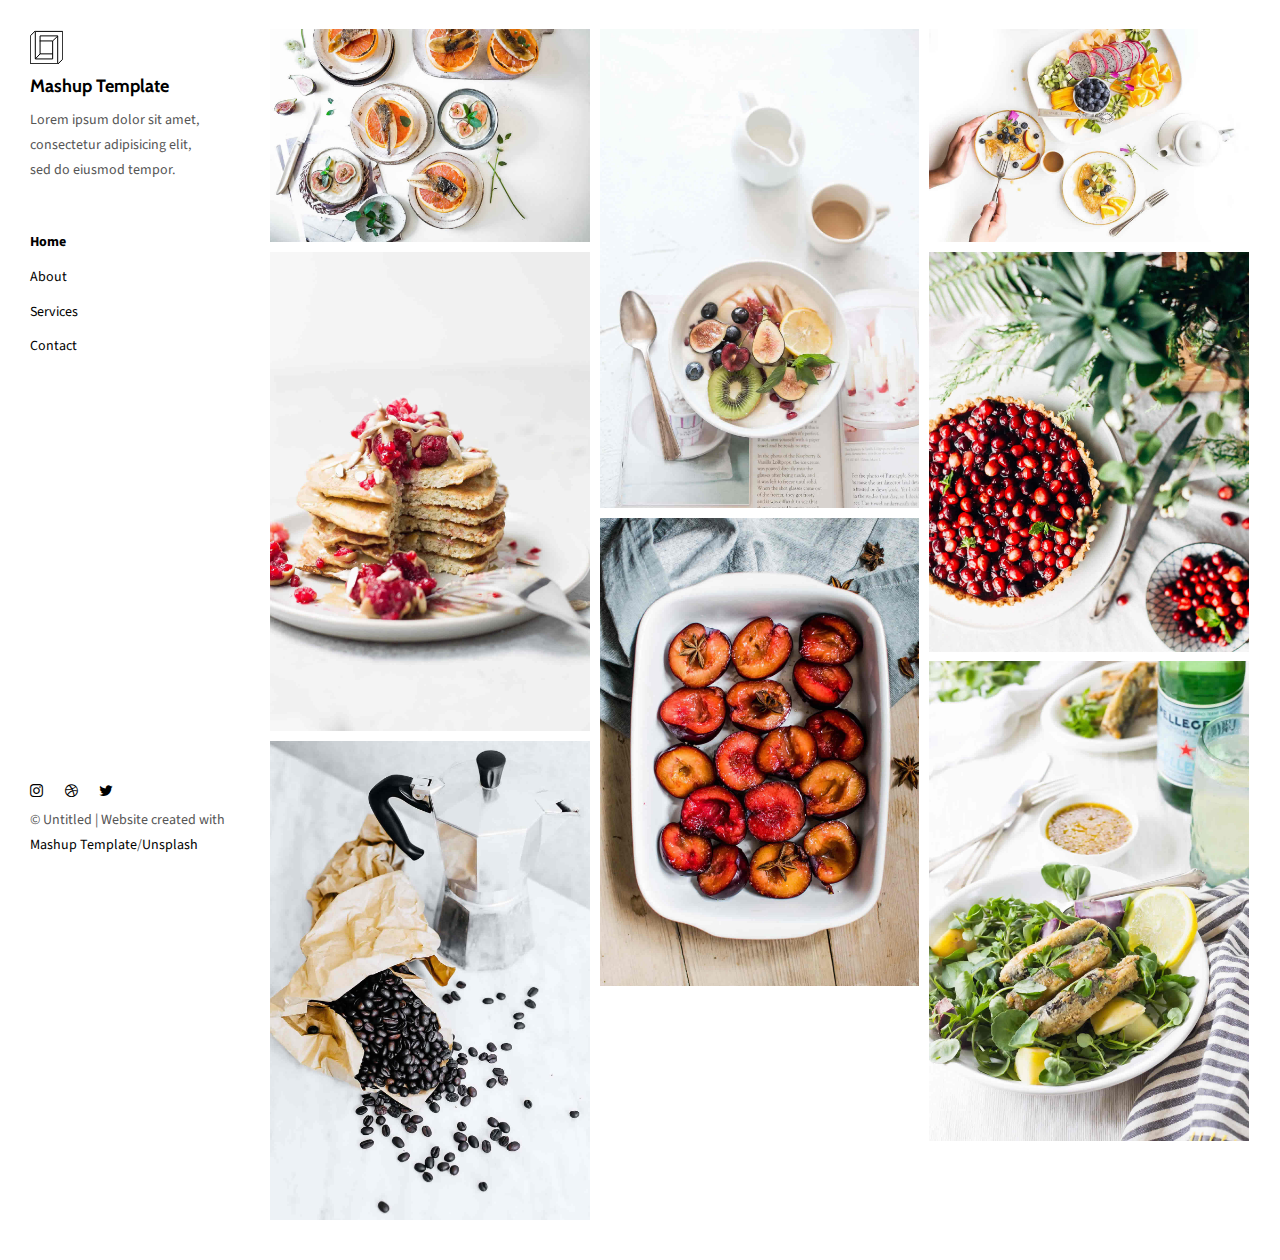
==== index.html @ 1bb5592a "Initial Files" ====
<!DOCTYPE html>
<html lang="en">

<head>
  <meta charset="UTF-8">
  <meta content="IE=edge" http-equiv="X-UA-Compatible">
  <meta content="width=device-width,initial-scale=1" name="viewport">
  <meta content="Page description" name="description">
  <meta name="google" content="notranslate" />
  <meta content="Mashup templates have been developped by Orson.io team" name="author">

  <!-- Disable tap highlight on IE -->
  <meta name="msapplication-tap-highlight" content="no">
  
  <link href="./assets/apple-icon-180x180.png" rel="apple-touch-icon">
  <link href="./assets/favicon.ico" rel="icon">



  <title>Title page</title>  

<link href="./main.82cfd66e.css" rel="stylesheet"></head>

<body>

<!-- Add your content of header -->
<header class="">
  <div class="navbar navbar-default visible-xs">
    <button type="button" class="navbar-toggle collapsed">
      <span class="sr-only">Toggle navigation</span>
      <span class="icon-bar"></span>
      <span class="icon-bar"></span>
      <span class="icon-bar"></span>
    </button>
    <a href="./index.html" class="navbar-brand">Mashup Template</a>
  </div>

  <nav class="sidebar">
    <div class="navbar-collapse" id="navbar-collapse">
      <div class="site-header hidden-xs">
          <a class="site-brand" href="./index.html" title="">
            <img class="img-responsive site-logo" alt="" src="./assets/images/mashup-logo.svg">
            Mashup Template
          </a>
        <p>Lorem ipsum dolor sit amet, consectetur adipisicing elit, sed do eiusmod
        tempor.</p>
      </div>
      <ul class="nav">
        <li><a href="./index.html" title="">Home</a></li>
        <li><a href="./about.html" title="">About</a></li>
        <li><a href="./services.html" title="">Services</a></li>
        <li><a href="./contact.html" title="">Contact</a></li>

      </ul>

      <nav class="nav-footer">
        <p class="nav-footer-social-buttons">
          <a class="fa-icon" href="https://www.instagram.com/" title="">
            <i class="fa fa-instagram"></i>
          </a>
          <a class="fa-icon" href="https://dribbble.com/" title="">
            <i class="fa fa-dribbble"></i>
          </a>
          <a class="fa-icon" href="https://twitter.com/" title="">
            <i class="fa fa-twitter"></i>
          </a>
        </p>
        <p>© Untitled | Website created with <a href="http://www.mashup-template.com/" title="Create website with free html template">Mashup Template</a>/<a href="https://www.unsplash.com/" title="Beautiful Free Images">Unsplash</a></p>
      </nav>  
    </div> 
  </nav>
</header>
<main class="" id="main-collapse">

<!-- Add your site or app content here -->
 
<div class="hero-full-wrapper">
  <div class="grid">
  <div class="gutter-sizer"></div>
    <div class="grid-sizer"></div>
    
    <div class="grid-item">
      <img class="img-responsive" alt="" src="./assets/images/img-12.jpg">
      <a href="./project.html" class="project-description">
        <div class="project-text-holder">
          <div class="project-text-inner">
            <h3>Vivamus vestibulum</h3>
            <p>Discover more</p>
          </div>
        </div>
      </a>
    </div>

    
    <div class="grid-item">
      <img class="img-responsive" alt="" src="./assets/images/img-05.jpg">
      <a href="./project.html" class="project-description">
        <div class="project-text-holder">
          <div class="project-text-inner">
            <h3>Vivamus vestibulum</h3>
            <p>Discover more</p>
          </div>
        </div>
      </a>
    </div>

    <div class="grid-item">
      <img class="img-responsive" alt="" src="./assets/images/img-13.jpg">
      <a href="./project.html" class="project-description">
        <div class="project-text-holder">
          <div class="project-text-inner">
            <h3>Vivamus vestibulum</h3>
            <p>Discover more</p>
          </div>
        </div>
      </a>
    </div>
    <div class="grid-item">
      <img class="img-responsive" alt="" src="./assets/images/img-04.jpg">
      <a href="./project.html" class="project-description">
        <div class="project-text-holder">
          <div class="project-text-inner">
            <h3>Vivamus vestibulum</h3>
            <p>Discover more</p>
          </div>
        </div>
      </a>
    </div>
    
    <div class="grid-item">
      <img class="img-responsive" alt="" src="./assets/images/img-07.jpg">
      <a href="./project.html" class="project-description">
        <div class="project-text-holder">
          <div class="project-text-inner">
            <h3>Vivamus vestibulum</h3>
            <p>Discover more</p>
          </div>
        </div>
      </a>
    </div>

    <div class="grid-item">
      <img class="img-responsive" alt="" src="./assets/images/img-11.jpg">
      <a href="./project.html" class="project-description">
        <div class="project-text-holder">
          <div class="project-text-inner">
            <h3>Vivamus vestibulum</h3>
            <p>Discover more</p>
          </div>
        </div>
      </a>
    </div>

    <div class="grid-item">
      <img class="img-responsive" alt="" src="./assets/images/img-10.jpg">
      <a href="./project.html" class="project-description">
        <div class="project-text-holder">
          <div class="project-text-inner">
            <h3>Vivamus vestibulum</h3>
            <p>Discover more</p>
          </div>
        </div>
      </a>
    </div>
    <div class="grid-item">
      <img class="img-responsive" alt="" src="./assets/images/img-03.jpg">
      <a href="./project.html" class="project-description">
        <div class="project-text-holder">
          <div class="project-text-inner">
            <h3>Vivamus vestibulum</h3>
            <p>Discover more</p>
          </div>
        </div>
      </a>
    </div>
    
  </div>
</div>


<script>
  document.addEventListener("DOMContentLoaded", function (event) {
     masonryBuild();
  });
</script>

</main>

<script>
document.addEventListener("DOMContentLoaded", function (event) {
  navbarToggleSidebar();
  navActivePage();
});
</script>

<!-- Google Analytics: change UA-XXXXX-X to be your site's ID 

<script>
  (function (i, s, o, g, r, a, m) {
    i['GoogleAnalyticsObject'] = r; i[r] = i[r] || function () {
      (i[r].q = i[r].q || []).push(arguments)
    }, i[r].l = 1 * new Date(); a = s.createElement(o),
      m = s.getElementsByTagName(o)[0]; a.async = 1; a.src = g; m.parentNode.insertBefore(a, m)
  })(window, document, 'script', '//www.google-analytics.com/analytics.js', 'ga');
  ga('create', 'UA-XXXXX-X', 'auto');
  ga('send', 'pageview');
</script>

--><script type="text/javascript" src="./main.85741bff.js"></script></body>

</html>
---- main.82cfd66e.css ----
@import url(https://fonts.googleapis.com/css?family=Cabin:400,700|Source+Sans+Pro:400,700);@import url(https://maxcdn.bootstrapcdn.com/font-awesome/4.7.0/css/font-awesome.min.css);/*!
 * Bootstrap v3.3.7 (http://getbootstrap.com)
 * Copyright 2011-2016 Twitter, Inc.
 * Licensed under MIT (https://github.com/twbs/bootstrap/blob/master/LICENSE)
 */
/*! normalize.css v3.0.3 | MIT License | github.com/necolas/normalize.css */html{font-family:sans-serif;-ms-text-size-adjust:100%;-webkit-text-size-adjust:100%}body{margin:0}article,aside,details,figcaption,figure,footer,header,hgroup,main,menu,nav,section,summary{display:block}audio,canvas,progress,video{display:inline-block;vertical-align:baseline}audio:not([controls]){display:none;height:0}[hidden],template{display:none}a{background-color:transparent}a:active,a:hover{outline:0}abbr[title]{border-bottom:1px dotted}b,strong{font-weight:700}dfn{font-style:italic}h1{font-size:2em;margin:.67em 0}mark{background:#ff0;color:#000}small{font-size:80%}sub,sup{font-size:75%;line-height:0;position:relative;vertical-align:baseline}sup{top:-.5em}sub{bottom:-.25em}img{border:0}svg:not(:root){overflow:hidden}figure{margin:1em 40px}hr{box-sizing:content-box;height:0}pre{overflow:auto}code,kbd,pre,samp{font-family:monospace,monospace;font-size:1em}button,input,optgroup,select,textarea{color:inherit;font:inherit;margin:0}button{overflow:visible}button,select{text-transform:none}button,html input[type=button],input[type=reset],input[type=submit]{-webkit-appearance:button;cursor:pointer}button[disabled],html input[disabled]{cursor:default}button::-moz-focus-inner,input::-moz-focus-inner{border:0;padding:0}input{line-height:normal}input[type=checkbox],input[type=radio]{box-sizing:border-box;padding:0}input[type=number]::-webkit-inner-spin-button,input[type=number]::-webkit-outer-spin-button{height:auto}input[type=search]{-webkit-appearance:textfield;box-sizing:content-box}input[type=search]::-webkit-search-cancel-button,input[type=search]::-webkit-search-decoration{-webkit-appearance:none}fieldset{border:1px solid silver;margin:0 2px;padding:.35em .625em .75em}textarea{overflow:auto}optgroup{font-weight:700}table{border-collapse:collapse;border-spacing:0}td,th{padding:0}

/*! Source: https://github.com/h5bp/html5-boilerplate/blob/master/src/css/main.css */@media print{*,:after,:before{background:transparent!important;color:#000!important;box-shadow:none!important;text-shadow:none!important}a,a:visited{text-decoration:underline}a[href]:after{content:" (" attr(href) ")"}abbr[title]:after{content:" (" attr(title) ")"}a[href^="#"]:after,a[href^="javascript:"]:after{content:""}blockquote,pre{border:1px solid #999;page-break-inside:avoid}thead{display:table-header-group}img,tr{page-break-inside:avoid}img{max-width:100%!important}h2,h3,p{orphans:3;widows:3}h2,h3{page-break-after:avoid}.navbar{display:none}.btn>.caret,.dropup>.btn>.caret{border-top-color:#000!important}.label{border:1px solid #000}.table{border-collapse:collapse!important}.table td,.table th{background-color:#fff!important}.table-bordered td,.table-bordered th{border:1px solid #ddd!important}}*,:after,:before{-webkit-box-sizing:border-box;-moz-box-sizing:border-box;box-sizing:border-box}html{font-size:10px;-webkit-tap-highlight-color:transparent}body{font-family:Source Sans Pro,Helvetica,Arial,sans-serif;font-size:14px;line-height:1.78;color:#555;background-color:#fff}button,input,select,textarea{font-family:inherit;font-size:inherit;line-height:inherit}a{color:#ff6360;text-decoration:none}a:focus,a:hover{color:#ff1814;text-decoration:underline}a:focus{outline:5px auto -webkit-focus-ring-color;outline-offset:-2px}figure{margin:0}img{vertical-align:middle}.img-responsive{display:block;max-width:100%;height:auto}.img-rounded{border-radius:2px}.img-thumbnail{padding:4px;line-height:1.78;background-color:#fff;border:1px solid #ddd;border-radius:2px;-webkit-transition:all .2s ease-in-out;-o-transition:all .2s ease-in-out;transition:all .2s ease-in-out;display:inline-block;max-width:100%;height:auto}.img-circle{border-radius:50%}hr{margin-top:24px;margin-bottom:24px;border:0;border-top:1px solid #eee}.sr-only{position:absolute;width:1px;height:1px;margin:-1px;padding:0;overflow:hidden;clip:rect(0,0,0,0);border:0}.sr-only-focusable:active,.sr-only-focusable:focus{position:static;width:auto;height:auto;margin:0;overflow:visible;clip:auto}[role=button]{cursor:pointer}.h1,.h2,.h3,.h4,.h5,.h6,h1,h2,h3,h4,h5,h6{font-family:Cabin,Helvetica,Arial,sans-serif;font-weight:700;line-height:1.1;color:#000}.h1 .small,.h1 small,.h2 .small,.h2 small,.h3 .small,.h3 small,.h4 .small,.h4 small,.h5 .small,.h5 small,.h6 .small,.h6 small,h1 .small,h1 small,h2 .small,h2 small,h3 .small,h3 small,h4 .small,h4 small,h5 .small,h5 small,h6 .small,h6 small{font-weight:400;line-height:1;color:#777}.h1,.h2,.h3,h1,h2,h3{margin-top:24px;margin-bottom:12px}.h1 .small,.h1 small,.h2 .small,.h2 small,.h3 .small,.h3 small,h1 .small,h1 small,h2 .small,h2 small,h3 .small,h3 small{font-size:65%}.h4,.h5,.h6,h4,h5,h6{margin-top:12px;margin-bottom:12px}.h4 .small,.h4 small,.h5 .small,.h5 small,.h6 .small,.h6 small,h4 .small,h4 small,h5 .small,h5 small,h6 .small,h6 small{font-size:75%}.h1,h1{font-size:44px}.h2,h2{font-size:33px}.h3,h3{font-size:25px}.h4,h4{font-size:19px}.h5,h5{font-size:14px}.h6,h6{font-size:12px}p{margin:0 0 12px}.lead{margin-bottom:24px;font-size:16px;font-weight:300;line-height:1.4}@media (min-width:768px){.lead{font-size:21px}}.small,small{font-size:85%}.mark,mark{background-color:#fcf8e3;padding:.2em}.text-left{text-align:left}.text-right{text-align:right}.text-center{text-align:center}.text-justify{text-align:justify}.text-nowrap{white-space:nowrap}.text-lowercase{text-transform:lowercase}.initialism,.text-uppercase{text-transform:uppercase}.text-capitalize{text-transform:capitalize}.text-muted{color:#777}.text-primary{color:#ff6360}a.text-primary:focus,a.text-primary:hover{color:#ff312d}.text-success{color:#fff}a.text-success:focus,a.text-success:hover{color:#e6e6e6}.text-info{color:#31708f}a.text-info:focus,a.text-info:hover{color:#245269}.text-warning{color:#8a6d3b}a.text-warning:focus,a.text-warning:hover{color:#66512c}.text-danger{color:#fff}a.text-danger:focus,a.text-danger:hover{color:#e6e6e6}.bg-primary{color:#fff;background-color:#ff6360}a.bg-primary:focus,a.bg-primary:hover{background-color:#ff312d}.bg-success{background-color:#57ce6e}a.bg-success:focus,a.bg-success:hover{background-color:#37bb50}.bg-info{background-color:#d9edf7}a.bg-info:focus,a.bg-info:hover{background-color:#afd9ee}.bg-warning{background-color:#fcf8e3}a.bg-warning:focus,a.bg-warning:hover{background-color:#f7ecb5}.bg-danger{background-color:#ee624b}a.bg-danger:focus,a.bg-danger:hover{background-color:#ea391c}.page-header{padding-bottom:11px;margin:48px 0 24px;border-bottom:1px solid #eee}ol,ul{margin-top:0;margin-bottom:12px}ol ol,ol ul,ul ol,ul ul{margin-bottom:0}.list-inline,.list-unstyled{padding-left:0;list-style:none}.list-inline{margin-left:-5px}.list-inline>li{display:inline-block;padding-left:5px;padding-right:5px}dl{margin-top:0;margin-bottom:24px}dd,dt{line-height:1.78}dt{font-weight:700}dd{margin-left:0}.dl-horizontal dd:after,.dl-horizontal dd:before{content:" ";display:table}.dl-horizontal dd:after{clear:both}@media (min-width:768px){.dl-horizontal dt{float:left;width:160px;clear:left;text-align:right;overflow:hidden;text-overflow:ellipsis;white-space:nowrap}.dl-horizontal dd{margin-left:180px}}abbr[data-original-title],abbr[title]{cursor:help;border-bottom:1px dotted #777}.initialism{font-size:90%}blockquote{padding:12px 24px;margin:0 0 24px;font-size:17.5px;border-left:5px solid #eee}blockquote ol:last-child,blockquote p:last-child,blockquote ul:last-child{margin-bottom:0}blockquote .small,blockquote footer,blockquote small{display:block;font-size:80%;line-height:1.78;color:#777}blockquote .small:before,blockquote footer:before,blockquote small:before{content:"\2014   \A0"}.blockquote-reverse,blockquote.pull-right{padding-right:15px;padding-left:0;border-right:5px solid #eee;border-left:0;text-align:right}.blockquote-reverse .small:before,.blockquote-reverse footer:before,.blockquote-reverse small:before,blockquote.pull-right .small:before,blockquote.pull-right footer:before,blockquote.pull-right small:before{content:""}.blockquote-reverse .small:after,.blockquote-reverse footer:after,.blockquote-reverse small:after,blockquote.pull-right .small:after,blockquote.pull-right footer:after,blockquote.pull-right small:after{content:"\A0   \2014"}address{margin-bottom:24px;font-style:normal;line-height:1.78}code,kbd,pre,samp{font-family:Menlo,Monaco,Consolas,Courier New,monospace}code{color:#c7254e;background-color:#f9f2f4}code,kbd{padding:2px 4px;font-size:90%;border-radius:2px}kbd{color:#fff;background-color:#333;box-shadow:inset 0 -1px 0 rgba(0,0,0,.25)}kbd kbd{padding:0;font-size:100%;font-weight:700;box-shadow:none}pre{display:block;padding:11.5px;margin:0 0 12px;font-size:13px;line-height:1.78;word-break:break-all;word-wrap:break-word;color:#333;background-color:#f5f5f5;border:1px solid #ccc;border-radius:2px}pre code{padding:0;font-size:inherit;color:inherit;white-space:pre-wrap;background-color:transparent;border-radius:0}.pre-scrollable{max-height:340px;overflow-y:scroll}.container{margin-right:auto;margin-left:auto;padding-left:15px;padding-right:15px}.container:after,.container:before{content:" ";display:table}.container:after{clear:both}@media (min-width:768px){.container{width:750px}}@media (min-width:992px){.container{width:970px}}@media (min-width:1200px){.container{width:1170px}}.container-fluid{margin-right:auto;margin-left:auto;padding-left:15px;padding-right:15px}.container-fluid:after,.container-fluid:before{content:" ";display:table}.container-fluid:after{clear:both}.row{margin-left:-15px;margin-right:-15px}.row:after,.row:before{content:" ";display:table}.row:after{clear:both}.col-lg-1,.col-lg-2,.col-lg-3,.col-lg-4,.col-lg-5,.col-lg-6,.col-lg-7,.col-lg-8,.col-lg-9,.col-lg-10,.col-lg-11,.col-lg-12,.col-md-1,.col-md-2,.col-md-3,.col-md-4,.col-md-5,.col-md-6,.col-md-7,.col-md-8,.col-md-9,.col-md-10,.col-md-11,.col-md-12,.col-sm-1,.col-sm-2,.col-sm-3,.col-sm-4,.col-sm-5,.col-sm-6,.col-sm-7,.col-sm-8,.col-sm-9,.col-sm-10,.col-sm-11,.col-sm-12,.col-xs-1,.col-xs-2,.col-xs-3,.col-xs-4,.col-xs-5,.col-xs-6,.col-xs-7,.col-xs-8,.col-xs-9,.col-xs-10,.col-xs-11,.col-xs-12{position:relative;min-height:1px;padding-left:15px;padding-right:15px}.col-xs-1,.col-xs-2,.col-xs-3,.col-xs-4,.col-xs-5,.col-xs-6,.col-xs-7,.col-xs-8,.col-xs-9,.col-xs-10,.col-xs-11,.col-xs-12{float:left}.col-xs-1{width:8.33333%}.col-xs-2{width:16.66667%}.col-xs-3{width:25%}.col-xs-4{width:33.33333%}.col-xs-5{width:41.66667%}.col-xs-6{width:50%}.col-xs-7{width:58.33333%}.col-xs-8{width:66.66667%}.col-xs-9{width:75%}.col-xs-10{width:83.33333%}.col-xs-11{width:91.66667%}.col-xs-12{width:100%}.col-xs-pull-0{right:auto}.col-xs-pull-1{right:8.33333%}.col-xs-pull-2{right:16.66667%}.col-xs-pull-3{right:25%}.col-xs-pull-4{right:33.33333%}.col-xs-pull-5{right:41.66667%}.col-xs-pull-6{right:50%}.col-xs-pull-7{right:58.33333%}.col-xs-pull-8{right:66.66667%}.col-xs-pull-9{right:75%}.col-xs-pull-10{right:83.33333%}.col-xs-pull-11{right:91.66667%}.col-xs-pull-12{right:100%}.col-xs-push-0{left:auto}.col-xs-push-1{left:8.33333%}.col-xs-push-2{left:16.66667%}.col-xs-push-3{left:25%}.col-xs-push-4{left:33.33333%}.col-xs-push-5{left:41.66667%}.col-xs-push-6{left:50%}.col-xs-push-7{left:58.33333%}.col-xs-push-8{left:66.66667%}.col-xs-push-9{left:75%}.col-xs-push-10{left:83.33333%}.col-xs-push-11{left:91.66667%}.col-xs-push-12{left:100%}.col-xs-offset-0{margin-left:0}.col-xs-offset-1{margin-left:8.33333%}.col-xs-offset-2{margin-left:16.66667%}.col-xs-offset-3{margin-left:25%}.col-xs-offset-4{margin-left:33.33333%}.col-xs-offset-5{margin-left:41.66667%}.col-xs-offset-6{margin-left:50%}.col-xs-offset-7{margin-left:58.33333%}.col-xs-offset-8{margin-left:66.66667%}.col-xs-offset-9{margin-left:75%}.col-xs-offset-10{margin-left:83.33333%}.col-xs-offset-11{margin-left:91.66667%}.col-xs-offset-12{margin-left:100%}@media (min-width:768px){.col-sm-1,.col-sm-2,.col-sm-3,.col-sm-4,.col-sm-5,.col-sm-6,.col-sm-7,.col-sm-8,.col-sm-9,.col-sm-10,.col-sm-11,.col-sm-12{float:left}.col-sm-1{width:8.33333%}.col-sm-2{width:16.66667%}.col-sm-3{width:25%}.col-sm-4{width:33.33333%}.col-sm-5{width:41.66667%}.col-sm-6{width:50%}.col-sm-7{width:58.33333%}.col-sm-8{width:66.66667%}.col-sm-9{width:75%}.col-sm-10{width:83.33333%}.col-sm-11{width:91.66667%}.col-sm-12{width:100%}.col-sm-pull-0{right:auto}.col-sm-pull-1{right:8.33333%}.col-sm-pull-2{right:16.66667%}.col-sm-pull-3{right:25%}.col-sm-pull-4{right:33.33333%}.col-sm-pull-5{right:41.66667%}.col-sm-pull-6{right:50%}.col-sm-pull-7{right:58.33333%}.col-sm-pull-8{right:66.66667%}.col-sm-pull-9{right:75%}.col-sm-pull-10{right:83.33333%}.col-sm-pull-11{right:91.66667%}.col-sm-pull-12{right:100%}.col-sm-push-0{left:auto}.col-sm-push-1{left:8.33333%}.col-sm-push-2{left:16.66667%}.col-sm-push-3{left:25%}.col-sm-push-4{left:33.33333%}.col-sm-push-5{left:41.66667%}.col-sm-push-6{left:50%}.col-sm-push-7{left:58.33333%}.col-sm-push-8{left:66.66667%}.col-sm-push-9{left:75%}.col-sm-push-10{left:83.33333%}.col-sm-push-11{left:91.66667%}.col-sm-push-12{left:100%}.col-sm-offset-0{margin-left:0}.col-sm-offset-1{margin-left:8.33333%}.col-sm-offset-2{margin-left:16.66667%}.col-sm-offset-3{margin-left:25%}.col-sm-offset-4{margin-left:33.33333%}.col-sm-offset-5{margin-left:41.66667%}.col-sm-offset-6{margin-left:50%}.col-sm-offset-7{margin-left:58.33333%}.col-sm-offset-8{margin-left:66.66667%}.col-sm-offset-9{margin-left:75%}.col-sm-offset-10{margin-left:83.33333%}.col-sm-offset-11{margin-left:91.66667%}.col-sm-offset-12{margin-left:100%}}@media (min-width:992px){.col-md-1,.col-md-2,.col-md-3,.col-md-4,.col-md-5,.col-md-6,.col-md-7,.col-md-8,.col-md-9,.col-md-10,.col-md-11,.col-md-12{float:left}.col-md-1{width:8.33333%}.col-md-2{width:16.66667%}.col-md-3{width:25%}.col-md-4{width:33.33333%}.col-md-5{width:41.66667%}.col-md-6{width:50%}.col-md-7{width:58.33333%}.col-md-8{width:66.66667%}.col-md-9{width:75%}.col-md-10{width:83.33333%}.col-md-11{width:91.66667%}.col-md-12{width:100%}.col-md-pull-0{right:auto}.col-md-pull-1{right:8.33333%}.col-md-pull-2{right:16.66667%}.col-md-pull-3{right:25%}.col-md-pull-4{right:33.33333%}.col-md-pull-5{right:41.66667%}.col-md-pull-6{right:50%}.col-md-pull-7{right:58.33333%}.col-md-pull-8{right:66.66667%}.col-md-pull-9{right:75%}.col-md-pull-10{right:83.33333%}.col-md-pull-11{right:91.66667%}.col-md-pull-12{right:100%}.col-md-push-0{left:auto}.col-md-push-1{left:8.33333%}.col-md-push-2{left:16.66667%}.col-md-push-3{left:25%}.col-md-push-4{left:33.33333%}.col-md-push-5{left:41.66667%}.col-md-push-6{left:50%}.col-md-push-7{left:58.33333%}.col-md-push-8{left:66.66667%}.col-md-push-9{left:75%}.col-md-push-10{left:83.33333%}.col-md-push-11{left:91.66667%}.col-md-push-12{left:100%}.col-md-offset-0{margin-left:0}.col-md-offset-1{margin-left:8.33333%}.col-md-offset-2{margin-left:16.66667%}.col-md-offset-3{margin-left:25%}.col-md-offset-4{margin-left:33.33333%}.col-md-offset-5{margin-left:41.66667%}.col-md-offset-6{margin-left:50%}.col-md-offset-7{margin-left:58.33333%}.col-md-offset-8{margin-left:66.66667%}.col-md-offset-9{margin-left:75%}.col-md-offset-10{margin-left:83.33333%}.col-md-offset-11{margin-left:91.66667%}.col-md-offset-12{margin-left:100%}}@media (min-width:1200px){.col-lg-1,.col-lg-2,.col-lg-3,.col-lg-4,.col-lg-5,.col-lg-6,.col-lg-7,.col-lg-8,.col-lg-9,.col-lg-10,.col-lg-11,.col-lg-12{float:left}.col-lg-1{width:8.33333%}.col-lg-2{width:16.66667%}.col-lg-3{width:25%}.col-lg-4{width:33.33333%}.col-lg-5{width:41.66667%}.col-lg-6{width:50%}.col-lg-7{width:58.33333%}.col-lg-8{width:66.66667%}.col-lg-9{width:75%}.col-lg-10{width:83.33333%}.col-lg-11{width:91.66667%}.col-lg-12{width:100%}.col-lg-pull-0{right:auto}.col-lg-pull-1{right:8.33333%}.col-lg-pull-2{right:16.66667%}.col-lg-pull-3{right:25%}.col-lg-pull-4{right:33.33333%}.col-lg-pull-5{right:41.66667%}.col-lg-pull-6{right:50%}.col-lg-pull-7{right:58.33333%}.col-lg-pull-8{right:66.66667%}.col-lg-pull-9{right:75%}.col-lg-pull-10{right:83.33333%}.col-lg-pull-11{right:91.66667%}.col-lg-pull-12{right:100%}.col-lg-push-0{left:auto}.col-lg-push-1{left:8.33333%}.col-lg-push-2{left:16.66667%}.col-lg-push-3{left:25%}.col-lg-push-4{left:33.33333%}.col-lg-push-5{left:41.66667%}.col-lg-push-6{left:50%}.col-lg-push-7{left:58.33333%}.col-lg-push-8{left:66.66667%}.col-lg-push-9{left:75%}.col-lg-push-10{left:83.33333%}.col-lg-push-11{left:91.66667%}.col-lg-push-12{left:100%}.col-lg-offset-0{margin-left:0}.col-lg-offset-1{margin-left:8.33333%}.col-lg-offset-2{margin-left:16.66667%}.col-lg-offset-3{margin-left:25%}.col-lg-offset-4{margin-left:33.33333%}.col-lg-offset-5{margin-left:41.66667%}.col-lg-offset-6{margin-left:50%}.col-lg-offset-7{margin-left:58.33333%}.col-lg-offset-8{margin-left:66.66667%}.col-lg-offset-9{margin-left:75%}.col-lg-offset-10{margin-left:83.33333%}.col-lg-offset-11{margin-left:91.66667%}.col-lg-offset-12{margin-left:100%}}table{background-color:transparent}caption{padding-top:8px;padding-bottom:8px;color:#777}caption,th{text-align:left}.table{width:100%;max-width:100%;margin-bottom:24px}.table>tbody>tr>td,.table>tbody>tr>th,.table>tfoot>tr>td,.table>tfoot>tr>th,.table>thead>tr>td,.table>thead>tr>th{padding:8px;line-height:1.78;vertical-align:top;border-top:1px solid #ddd}.table>thead>tr>th{vertical-align:bottom;border-bottom:2px solid #ddd}.table>caption+thead>tr:first-child>td,.table>caption+thead>tr:first-child>th,.table>colgroup+thead>tr:first-child>td,.table>colgroup+thead>tr:first-child>th,.table>thead:first-child>tr:first-child>td,.table>thead:first-child>tr:first-child>th{border-top:0}.table>tbody+tbody{border-top:2px solid #ddd}.table .table{background-color:#fff}.table-condensed>tbody>tr>td,.table-condensed>tbody>tr>th,.table-condensed>tfoot>tr>td,.table-condensed>tfoot>tr>th,.table-condensed>thead>tr>td,.table-condensed>thead>tr>th{padding:5px}.table-bordered,.table-bordered>tbody>tr>td,.table-bordered>tbody>tr>th,.table-bordered>tfoot>tr>td,.table-bordered>tfoot>tr>th,.table-bordered>thead>tr>td,.table-bordered>thead>tr>th{border:1px solid #ddd}.table-bordered>thead>tr>td,.table-bordered>thead>tr>th{border-bottom-width:2px}.table-striped>tbody>tr:nth-of-type(odd){background-color:#f9f9f9}.table-hover>tbody>tr:hover{background-color:#f5f5f5}table col[class*=col-]{position:static;float:none;display:table-column}table td[class*=col-],table th[class*=col-]{position:static;float:none;display:table-cell}.table>tbody>tr.active>td,.table>tbody>tr.active>th,.table>tbody>tr>td.active,.table>tbody>tr>th.active,.table>tfoot>tr.active>td,.table>tfoot>tr.active>th,.table>tfoot>tr>td.active,.table>tfoot>tr>th.active,.table>thead>tr.active>td,.table>thead>tr.active>th,.table>thead>tr>td.active,.table>thead>tr>th.active{background-color:#f5f5f5}.table-hover>tbody>tr.active:hover>td,.table-hover>tbody>tr.active:hover>th,.table-hover>tbody>tr:hover>.active,.table-hover>tbody>tr>td.active:hover,.table-hover>tbody>tr>th.active:hover{background-color:#e8e8e8}.table>tbody>tr.success>td,.table>tbody>tr.success>th,.table>tbody>tr>td.success,.table>tbody>tr>th.success,.table>tfoot>tr.success>td,.table>tfoot>tr.success>th,.table>tfoot>tr>td.success,.table>tfoot>tr>th.success,.table>thead>tr.success>td,.table>thead>tr.success>th,.table>thead>tr>td.success,.table>thead>tr>th.success{background-color:#57ce6e}.table-hover>tbody>tr.success:hover>td,.table-hover>tbody>tr.success:hover>th,.table-hover>tbody>tr:hover>.success,.table-hover>tbody>tr>td.success:hover,.table-hover>tbody>tr>th.success:hover{background-color:#43c85d}.table>tbody>tr.info>td,.table>tbody>tr.info>th,.table>tbody>tr>td.info,.table>tbody>tr>th.info,.table>tfoot>tr.info>td,.table>tfoot>tr.info>th,.table>tfoot>tr>td.info,.table>tfoot>tr>th.info,.table>thead>tr.info>td,.table>thead>tr.info>th,.table>thead>tr>td.info,.table>thead>tr>th.info{background-color:#d9edf7}.table-hover>tbody>tr.info:hover>td,.table-hover>tbody>tr.info:hover>th,.table-hover>tbody>tr:hover>.info,.table-hover>tbody>tr>td.info:hover,.table-hover>tbody>tr>th.info:hover{background-color:#c4e3f3}.table>tbody>tr.warning>td,.table>tbody>tr.warning>th,.table>tbody>tr>td.warning,.table>tbody>tr>th.warning,.table>tfoot>tr.warning>td,.table>tfoot>tr.warning>th,.table>tfoot>tr>td.warning,.table>tfoot>tr>th.warning,.table>thead>tr.warning>td,.table>thead>tr.warning>th,.table>thead>tr>td.warning,.table>thead>tr>th.warning{background-color:#fcf8e3}.table-hover>tbody>tr.warning:hover>td,.table-hover>tbody>tr.warning:hover>th,.table-hover>tbody>tr:hover>.warning,.table-hover>tbody>tr>td.warning:hover,.table-hover>tbody>tr>th.warning:hover{background-color:#faf2cc}.table>tbody>tr.danger>td,.table>tbody>tr.danger>th,.table>tbody>tr>td.danger,.table>tbody>tr>th.danger,.table>tfoot>tr.danger>td,.table>tfoot>tr.danger>th,.table>tfoot>tr>td.danger,.table>tfoot>tr>th.danger,.table>thead>tr.danger>td,.table>thead>tr.danger>th,.table>thead>tr>td.danger,.table>thead>tr>th.danger{background-color:#ee624b}.table-hover>tbody>tr.danger:hover>td,.table-hover>tbody>tr.danger:hover>th,.table-hover>tbody>tr:hover>.danger,.table-hover>tbody>tr>td.danger:hover,.table-hover>tbody>tr>th.danger:hover{background-color:#ec4e34}.table-responsive{overflow-x:auto;min-height:.01%}@media screen and (max-width:767px){.table-responsive{width:100%;margin-bottom:18px;overflow-y:hidden;-ms-overflow-style:-ms-autohiding-scrollbar;border:1px solid #ddd}.table-responsive>.table{margin-bottom:0}.table-responsive>.table>tbody>tr>td,.table-responsive>.table>tbody>tr>th,.table-responsive>.table>tfoot>tr>td,.table-responsive>.table>tfoot>tr>th,.table-responsive>.table>thead>tr>td,.table-responsive>.table>thead>tr>th{white-space:nowrap}.table-responsive>.table-bordered{border:0}.table-responsive>.table-bordered>tbody>tr>td:first-child,.table-responsive>.table-bordered>tbody>tr>th:first-child,.table-responsive>.table-bordered>tfoot>tr>td:first-child,.table-responsive>.table-bordered>tfoot>tr>th:first-child,.table-responsive>.table-bordered>thead>tr>td:first-child,.table-responsive>.table-bordered>thead>tr>th:first-child{border-left:0}.table-responsive>.table-bordered>tbody>tr>td:last-child,.table-responsive>.table-bordered>tbody>tr>th:last-child,.table-responsive>.table-bordered>tfoot>tr>td:last-child,.table-responsive>.table-bordered>tfoot>tr>th:last-child,.table-responsive>.table-bordered>thead>tr>td:last-child,.table-responsive>.table-bordered>thead>tr>th:last-child{border-right:0}.table-responsive>.table-bordered>tbody>tr:last-child>td,.table-responsive>.table-bordered>tbody>tr:last-child>th,.table-responsive>.table-bordered>tfoot>tr:last-child>td,.table-responsive>.table-bordered>tfoot>tr:last-child>th{border-bottom:0}}fieldset{margin:0;min-width:0}fieldset,legend{padding:0;border:0}legend{display:block;width:100%;margin-bottom:24px;font-size:21px;line-height:inherit;color:#333;border-bottom:1px solid #e5e5e5}label{display:inline-block;max-width:100%;margin-bottom:5px;font-weight:700}input[type=search]{-webkit-box-sizing:border-box;-moz-box-sizing:border-box;box-sizing:border-box}input[type=checkbox],input[type=radio]{margin:4px 0 0;margin-top:1px\9;line-height:normal}input[type=file]{display:block}input[type=range]{display:block;width:100%}select[multiple],select[size]{height:auto}input[type=checkbox]:focus,input[type=file]:focus,input[type=radio]:focus{outline:5px auto -webkit-focus-ring-color;outline-offset:-2px}output{padding-top:9px}.form-control,output{display:block;font-size:14px;line-height:1.78;color:#555}.form-control{width:100%;height:40px;padding:8px 20px;background-color:#fff;background-image:none;border:1px solid #000;border-radius:2px;-webkit-box-shadow:inset 0 1px 1px rgba(0,0,0,.075);box-shadow:inset 0 1px 1px rgba(0,0,0,.075);-webkit-transition:border-color .15s ease-in-out,box-shadow .15s ease-in-out;-o-transition:border-color ease-in-out .15s,box-shadow ease-in-out .15s;transition:border-color .15s ease-in-out,box-shadow .15s ease-in-out}.form-control:focus{border-color:#66afe9;-webkit-box-shadow:inset 0 1px 1px rgba(0,0,0,.075),0 0 8px rgba(102,175,233,.6);box-shadow:inset 0 1px 1px rgba(0,0,0,.075),0 0 8px rgba(102,175,233,.6)}.form-control::-moz-placeholder{color:#999;opacity:1}.form-control:-ms-input-placeholder{color:#999}.form-control::-webkit-input-placeholder{color:#999}.form-control::-ms-expand{border:0;background-color:transparent}.form-control[disabled],.form-control[readonly],fieldset[disabled] .form-control{background-color:#eee;opacity:1}.form-control[disabled],fieldset[disabled] .form-control{cursor:not-allowed}textarea.form-control{height:auto}input[type=search]{-webkit-appearance:none}@media screen and (-webkit-min-device-pixel-ratio:0){input[type=date].form-control,input[type=datetime-local].form-control,input[type=month].form-control,input[type=time].form-control{line-height:40px}.input-group-sm>.input-group-btn>input[type=date].btn,.input-group-sm>.input-group-btn>input[type=datetime-local].btn,.input-group-sm>.input-group-btn>input[type=month].btn,.input-group-sm>.input-group-btn>input[type=time].btn,.input-group-sm>input[type=date].form-control,.input-group-sm>input[type=date].input-group-addon,.input-group-sm>input[type=datetime-local].form-control,.input-group-sm>input[type=datetime-local].input-group-addon,.input-group-sm>input[type=month].form-control,.input-group-sm>input[type=month].input-group-addon,.input-group-sm>input[type=time].form-control,.input-group-sm>input[type=time].input-group-addon,.input-group-sm input[type=date],.input-group-sm input[type=datetime-local],.input-group-sm input[type=month],.input-group-sm input[type=time],input[type=date].input-sm,input[type=datetime-local].input-sm,input[type=month].input-sm,input[type=time].input-sm{line-height:30px}.input-group-lg>.input-group-btn>input[type=date].btn,.input-group-lg>.input-group-btn>input[type=datetime-local].btn,.input-group-lg>.input-group-btn>input[type=month].btn,.input-group-lg>.input-group-btn>input[type=time].btn,.input-group-lg>input[type=date].form-control,.input-group-lg>input[type=date].input-group-addon,.input-group-lg>input[type=datetime-local].form-control,.input-group-lg>input[type=datetime-local].input-group-addon,.input-group-lg>input[type=month].form-control,.input-group-lg>input[type=month].input-group-addon,.input-group-lg>input[type=time].form-control,.input-group-lg>input[type=time].input-group-addon,.input-group-lg input[type=date],.input-group-lg input[type=datetime-local],.input-group-lg input[type=month],.input-group-lg input[type=time],input[type=date].input-lg,input[type=datetime-local].input-lg,input[type=month].input-lg,input[type=time].input-lg{line-height:46px}}.form-group{margin-bottom:15px}.checkbox,.radio{position:relative;display:block;margin-top:10px;margin-bottom:10px}.checkbox label,.radio label{min-height:24px;padding-left:20px;margin-bottom:0;font-weight:400;cursor:pointer}.checkbox-inline input[type=checkbox],.checkbox input[type=checkbox],.radio-inline input[type=radio],.radio input[type=radio]{position:absolute;margin-left:-20px;margin-top:4px\9}.checkbox+.checkbox,.radio+.radio{margin-top:-5px}.checkbox-inline,.radio-inline{position:relative;display:inline-block;padding-left:20px;margin-bottom:0;vertical-align:middle;font-weight:400;cursor:pointer}.checkbox-inline+.checkbox-inline,.radio-inline+.radio-inline{margin-top:0;margin-left:10px}.checkbox-inline.disabled,.checkbox.disabled label,.radio-inline.disabled,.radio.disabled label,fieldset[disabled] .checkbox-inline,fieldset[disabled] .checkbox label,fieldset[disabled] .radio-inline,fieldset[disabled] .radio label,fieldset[disabled] input[type=checkbox],fieldset[disabled] input[type=radio],input[type=checkbox].disabled,input[type=checkbox][disabled],input[type=radio].disabled,input[type=radio][disabled]{cursor:not-allowed}.form-control-static{padding-top:9px;padding-bottom:9px;margin-bottom:0;min-height:38px}.form-control-static.input-lg,.form-control-static.input-sm,.input-group-lg>.form-control-static.form-control,.input-group-lg>.form-control-static.input-group-addon,.input-group-lg>.input-group-btn>.form-control-static.btn,.input-group-sm>.form-control-static.form-control,.input-group-sm>.form-control-static.input-group-addon,.input-group-sm>.input-group-btn>.form-control-static.btn{padding-left:0;padding-right:0}.input-group-sm>.form-control,.input-group-sm>.input-group-addon,.input-group-sm>.input-group-btn>.btn,.input-sm{height:30px;padding:5px 14px;font-size:12px;line-height:1.5;border-radius:2px}.input-group-sm>.input-group-btn>select.btn,.input-group-sm>select.form-control,.input-group-sm>select.input-group-addon,select.input-sm{height:30px;line-height:30px}.input-group-sm>.input-group-btn>select[multiple].btn,.input-group-sm>.input-group-btn>textarea.btn,.input-group-sm>select[multiple].form-control,.input-group-sm>select[multiple].input-group-addon,.input-group-sm>textarea.form-control,.input-group-sm>textarea.input-group-addon,select[multiple].input-sm,textarea.input-sm{height:auto}.form-group-sm .form-control{height:30px;padding:5px 14px;font-size:12px;line-height:1.5;border-radius:2px}.form-group-sm select.form-control{height:30px;line-height:30px}.form-group-sm select[multiple].form-control,.form-group-sm textarea.form-control{height:auto}.form-group-sm .form-control-static{height:30px;min-height:36px;padding:6px 14px;font-size:12px;line-height:1.5}.input-group-lg>.form-control,.input-group-lg>.input-group-addon,.input-group-lg>.input-group-btn>.btn,.input-lg{height:46px;padding:10px 24px;font-size:18px;line-height:1.33333;border-radius:2px}.input-group-lg>.input-group-btn>select.btn,.input-group-lg>select.form-control,.input-group-lg>select.input-group-addon,select.input-lg{height:46px;line-height:46px}.input-group-lg>.input-group-btn>select[multiple].btn,.input-group-lg>.input-group-btn>textarea.btn,.input-group-lg>select[multiple].form-control,.input-group-lg>select[multiple].input-group-addon,.input-group-lg>textarea.form-control,.input-group-lg>textarea.input-group-addon,select[multiple].input-lg,textarea.input-lg{height:auto}.form-group-lg .form-control{height:46px;padding:10px 24px;font-size:18px;line-height:1.33333;border-radius:2px}.form-group-lg select.form-control{height:46px;line-height:46px}.form-group-lg select[multiple].form-control,.form-group-lg textarea.form-control{height:auto}.form-group-lg .form-control-static{height:46px;min-height:42px;padding:11px 24px;font-size:18px;line-height:1.33333}.has-feedback{position:relative}.has-feedback .form-control{padding-right:50px}.form-control-feedback{position:absolute;top:0;right:0;z-index:2;display:block;width:40px;height:40px;line-height:40px;text-align:center;pointer-events:none}.form-group-lg .form-control+.form-control-feedback,.input-group-lg+.form-control-feedback,.input-group-lg>.form-control+.form-control-feedback,.input-group-lg>.input-group-addon+.form-control-feedback,.input-group-lg>.input-group-btn>.btn+.form-control-feedback,.input-lg+.form-control-feedback{width:46px;height:46px;line-height:46px}.form-group-sm .form-control+.form-control-feedback,.input-group-sm+.form-control-feedback,.input-group-sm>.form-control+.form-control-feedback,.input-group-sm>.input-group-addon+.form-control-feedback,.input-group-sm>.input-group-btn>.btn+.form-control-feedback,.input-sm+.form-control-feedback{width:30px;height:30px;line-height:30px}.has-success .checkbox,.has-success .checkbox-inline,.has-success.checkbox-inline label,.has-success.checkbox label,.has-success .control-label,.has-success .help-block,.has-success .radio,.has-success .radio-inline,.has-success.radio-inline label,.has-success.radio label{color:#fff}.has-success .form-control{border-color:#fff;-webkit-box-shadow:inset 0 1px 1px rgba(0,0,0,.075);box-shadow:inset 0 1px 1px rgba(0,0,0,.075)}.has-success .form-control:focus{border-color:#e6e6e6;-webkit-box-shadow:inset 0 1px 1px rgba(0,0,0,.075),0 0 6px #fff;box-shadow:inset 0 1px 1px rgba(0,0,0,.075),0 0 6px #fff}.has-success .input-group-addon{color:#fff;border-color:#fff;background-color:#57ce6e}.has-success .form-control-feedback{color:#fff}.has-warning .checkbox,.has-warning .checkbox-inline,.has-warning.checkbox-inline label,.has-warning.checkbox label,.has-warning .control-label,.has-warning .help-block,.has-warning .radio,.has-warning .radio-inline,.has-warning.radio-inline label,.has-warning.radio label{color:#8a6d3b}.has-warning .form-control{border-color:#8a6d3b;-webkit-box-shadow:inset 0 1px 1px rgba(0,0,0,.075);box-shadow:inset 0 1px 1px rgba(0,0,0,.075)}.has-warning .form-control:focus{border-color:#66512c;-webkit-box-shadow:inset 0 1px 1px rgba(0,0,0,.075),0 0 6px #c0a16b;box-shadow:inset 0 1px 1px rgba(0,0,0,.075),0 0 6px #c0a16b}.has-warning .input-group-addon{color:#8a6d3b;border-color:#8a6d3b;background-color:#fcf8e3}.has-warning .form-control-feedback{color:#8a6d3b}.has-error .checkbox,.has-error .checkbox-inline,.has-error.checkbox-inline label,.has-error.checkbox label,.has-error .control-label,.has-error .help-block,.has-error .radio,.has-error .radio-inline,.has-error.radio-inline label,.has-error.radio label{color:#fff}.has-error .form-control{border-color:#fff;-webkit-box-shadow:inset 0 1px 1px rgba(0,0,0,.075);box-shadow:inset 0 1px 1px rgba(0,0,0,.075)}.has-error .form-control:focus{border-color:#e6e6e6;-webkit-box-shadow:inset 0 1px 1px rgba(0,0,0,.075),0 0 6px #fff;box-shadow:inset 0 1px 1px rgba(0,0,0,.075),0 0 6px #fff}.has-error .input-group-addon{color:#fff;border-color:#fff;background-color:#ee624b}.has-error .form-control-feedback{color:#fff}.has-feedback label~.form-control-feedback{top:29px}.has-feedback label.sr-only~.form-control-feedback{top:0}.help-block{display:block;margin-top:5px;margin-bottom:10px;color:#959595}@media (min-width:768px){.form-inline .form-group{display:inline-block;margin-bottom:0;vertical-align:middle}.form-inline .form-control{display:inline-block;width:auto;vertical-align:middle}.form-inline .form-control-static{display:inline-block}.form-inline .input-group{display:inline-table;vertical-align:middle}.form-inline .input-group .form-control,.form-inline .input-group .input-group-addon,.form-inline .input-group .input-group-btn{width:auto}.form-inline .input-group>.form-control{width:100%}.form-inline .control-label{margin-bottom:0;vertical-align:middle}.form-inline .checkbox,.form-inline .radio{display:inline-block;margin-top:0;margin-bottom:0;vertical-align:middle}.form-inline .checkbox label,.form-inline .radio label{padding-left:0}.form-inline .checkbox input[type=checkbox],.form-inline .radio input[type=radio]{position:relative;margin-left:0}.form-inline .has-feedback .form-control-feedback{top:0}}.form-horizontal .checkbox,.form-horizontal .checkbox-inline,.form-horizontal .radio,.form-horizontal .radio-inline{margin-top:0;margin-bottom:0;padding-top:9px}.form-horizontal .checkbox,.form-horizontal .radio{min-height:33px}.form-horizontal .form-group{margin-left:-15px;margin-right:-15px}.form-horizontal .form-group:after,.form-horizontal .form-group:before{content:" ";display:table}.form-horizontal .form-group:after{clear:both}@media (min-width:768px){.form-horizontal .control-label{text-align:right;margin-bottom:0;padding-top:9px}}.form-horizontal .has-feedback .form-control-feedback{right:15px}@media (min-width:768px){.form-horizontal .form-group-lg .control-label{padding-top:11px;font-size:18px}}@media (min-width:768px){.form-horizontal .form-group-sm .control-label{padding-top:6px;font-size:12px}}.btn{display:inline-block;margin-bottom:0;font-weight:400;text-align:center;vertical-align:middle;touch-action:manipulation;cursor:pointer;background-image:none;border:1px solid transparent;white-space:nowrap;padding:8px 20px;font-size:14px;line-height:1.78;border-radius:50px;-webkit-user-select:none;-moz-user-select:none;-ms-user-select:none;user-select:none}.btn.active.focus,.btn.active:focus,.btn.focus,.btn:active.focus,.btn:active:focus,.btn:focus{outline:5px auto -webkit-focus-ring-color;outline-offset:-2px}.btn.focus,.btn:focus,.btn:hover{color:#333;text-decoration:none}.btn.active,.btn:active{outline:0;background-image:none;-webkit-box-shadow:inset 0 3px 5px rgba(0,0,0,.125);box-shadow:inset 0 3px 5px rgba(0,0,0,.125)}.btn.disabled,.btn[disabled],fieldset[disabled] .btn{cursor:not-allowed;opacity:.65;filter:alpha(opacity=65);-webkit-box-shadow:none;box-shadow:none}a.btn.disabled,fieldset[disabled] a.btn{pointer-events:none}.btn-default{color:#333;background-color:#fff;border-color:#333}.btn-default.focus,.btn-default:focus{color:#333;background-color:#e6e6e6;border-color:#000}.btn-default.active,.btn-default:active,.btn-default:hover,.open>.btn-default.dropdown-toggle{color:#333;background-color:#e6e6e6;border-color:#141414}.btn-default.active.focus,.btn-default.active:focus,.btn-default.active:hover,.btn-default:active.focus,.btn-default:active:focus,.btn-default:active:hover,.open>.btn-default.dropdown-toggle.focus,.open>.btn-default.dropdown-toggle:focus,.open>.btn-default.dropdown-toggle:hover{color:#333;background-color:#d4d4d4;border-color:#000}.btn-default.active,.btn-default:active,.open>.btn-default.dropdown-toggle{background-image:none}.btn-default.disabled.focus,.btn-default.disabled:focus,.btn-default.disabled:hover,.btn-default[disabled].focus,.btn-default[disabled]:focus,.btn-default[disabled]:hover,fieldset[disabled] .btn-default.focus,fieldset[disabled] .btn-default:focus,fieldset[disabled] .btn-default:hover{background-color:#fff;border-color:#333}.btn-default .badge{color:#fff;background-color:#333}.btn-primary{color:#fff;background-color:#ff6360;border-color:#ff6360}.btn-primary.focus,.btn-primary:focus{color:#fff;background-color:#ff312d;border-color:#e00400}.btn-primary.active,.btn-primary:active,.btn-primary:hover,.open>.btn-primary.dropdown-toggle{color:#fff;background-color:#ff312d;border-color:#ff2723}.btn-primary.active.focus,.btn-primary.active:focus,.btn-primary.active:hover,.btn-primary:active.focus,.btn-primary:active:focus,.btn-primary:active:hover,.open>.btn-primary.dropdown-toggle.focus,.open>.btn-primary.dropdown-toggle:focus,.open>.btn-primary.dropdown-toggle:hover{color:#fff;background-color:#ff0e09;border-color:#e00400}.btn-primary.active,.btn-primary:active,.open>.btn-primary.dropdown-toggle{background-image:none}.btn-primary.disabled.focus,.btn-primary.disabled:focus,.btn-primary.disabled:hover,.btn-primary[disabled].focus,.btn-primary[disabled]:focus,.btn-primary[disabled]:hover,fieldset[disabled] .btn-primary.focus,fieldset[disabled] .btn-primary:focus,fieldset[disabled] .btn-primary:hover{background-color:#ff6360;border-color:#ff6360}.btn-primary .badge{color:#ff6360;background-color:#fff}.btn-success{color:#fff;background-color:#5cb85c;border-color:#5cb85c}.btn-success.focus,.btn-success:focus{color:#fff;background-color:#449d44;border-color:#2d672d}.btn-success.active,.btn-success:active,.btn-success:hover,.open>.btn-success.dropdown-toggle{color:#fff;background-color:#449d44;border-color:#419641}.btn-success.active.focus,.btn-success.active:focus,.btn-success.active:hover,.btn-success:active.focus,.btn-success:active:focus,.btn-success:active:hover,.open>.btn-success.dropdown-toggle.focus,.open>.btn-success.dropdown-toggle:focus,.open>.btn-success.dropdown-toggle:hover{color:#fff;background-color:#398439;border-color:#2d672d}.btn-success.active,.btn-success:active,.open>.btn-success.dropdown-toggle{background-image:none}.btn-success.disabled.focus,.btn-success.disabled:focus,.btn-success.disabled:hover,.btn-success[disabled].focus,.btn-success[disabled]:focus,.btn-success[disabled]:hover,fieldset[disabled] .btn-success.focus,fieldset[disabled] .btn-success:focus,fieldset[disabled] .btn-success:hover{background-color:#5cb85c;border-color:#5cb85c}.btn-success .badge{color:#5cb85c;background-color:#fff}.btn-info{color:#fff;background-color:#f8bb56;border-color:#f8bb56}.btn-info.focus,.btn-info:focus{color:#fff;background-color:#f6a725;border-color:#c67f08}.btn-info.active,.btn-info:active,.btn-info:hover,.open>.btn-info.dropdown-toggle{color:#fff;background-color:#f6a725;border-color:#f6a31b}.btn-info.active.focus,.btn-info.active:focus,.btn-info.active:hover,.btn-info:active.focus,.btn-info:active:focus,.btn-info:active:hover,.open>.btn-info.dropdown-toggle.focus,.open>.btn-info.dropdown-toggle:focus,.open>.btn-info.dropdown-toggle:hover{color:#fff;background-color:#ed980a;border-color:#c67f08}.btn-info.active,.btn-info:active,.open>.btn-info.dropdown-toggle{background-image:none}.btn-info.disabled.focus,.btn-info.disabled:focus,.btn-info.disabled:hover,.btn-info[disabled].focus,.btn-info[disabled]:focus,.btn-info[disabled]:hover,fieldset[disabled] .btn-info.focus,fieldset[disabled] .btn-info:focus,fieldset[disabled] .btn-info:hover{background-color:#f8bb56;border-color:#f8bb56}.btn-info .badge{color:#f8bb56;background-color:#fff}.btn-warning{color:#fff;background-color:#f0ad4e;border-color:#f0ad4e}.btn-warning.focus,.btn-warning:focus{color:#fff;background-color:#ec971f;border-color:#b06d0f}.btn-warning.active,.btn-warning:active,.btn-warning:hover,.open>.btn-warning.dropdown-toggle{color:#fff;background-color:#ec971f;border-color:#eb9316}.btn-warning.active.focus,.btn-warning.active:focus,.btn-warning.active:hover,.btn-warning:active.focus,.btn-warning:active:focus,.btn-warning:active:hover,.open>.btn-warning.dropdown-toggle.focus,.open>.btn-warning.dropdown-toggle:focus,.open>.btn-warning.dropdown-toggle:hover{color:#fff;background-color:#d58512;border-color:#b06d0f}.btn-warning.active,.btn-warning:active,.open>.btn-warning.dropdown-toggle{background-image:none}.btn-warning.disabled.focus,.btn-warning.disabled:focus,.btn-warning.disabled:hover,.btn-warning[disabled].focus,.btn-warning[disabled]:focus,.btn-warning[disabled]:hover,fieldset[disabled] .btn-warning.focus,fieldset[disabled] .btn-warning:focus,fieldset[disabled] .btn-warning:hover{background-color:#f0ad4e;border-color:#f0ad4e}.btn-warning .badge{color:#f0ad4e;background-color:#fff}.btn-danger{color:#fff;background-color:#d9534f;border-color:#d9534f}.btn-danger.focus,.btn-danger:focus{color:#fff;background-color:#c9302c;border-color:#8b211e}.btn-danger.active,.btn-danger:active,.btn-danger:hover,.open>.btn-danger.dropdown-toggle{color:#fff;background-color:#c9302c;border-color:#c12e2a}.btn-danger.active.focus,.btn-danger.active:focus,.btn-danger.active:hover,.btn-danger:active.focus,.btn-danger:active:focus,.btn-danger:active:hover,.open>.btn-danger.dropdown-toggle.focus,.open>.btn-danger.dropdown-toggle:focus,.open>.btn-danger.dropdown-toggle:hover{color:#fff;background-color:#ac2925;border-color:#8b211e}.btn-danger.active,.btn-danger:active,.open>.btn-danger.dropdown-toggle{background-image:none}.btn-danger.disabled.focus,.btn-danger.disabled:focus,.btn-danger.disabled:hover,.btn-danger[disabled].focus,.btn-danger[disabled]:focus,.btn-danger[disabled]:hover,fieldset[disabled] .btn-danger.focus,fieldset[disabled] .btn-danger:focus,fieldset[disabled] .btn-danger:hover{background-color:#d9534f;border-color:#d9534f}.btn-danger .badge{color:#d9534f;background-color:#fff}.btn-link{color:#ff6360;font-weight:400;border-radius:0}.btn-link,.btn-link.active,.btn-link:active,.btn-link[disabled],fieldset[disabled] .btn-link{background-color:transparent;-webkit-box-shadow:none;box-shadow:none}.btn-link,.btn-link:active,.btn-link:focus,.btn-link:hover{border-color:transparent}.btn-link:focus,.btn-link:hover{color:#ff1814;text-decoration:underline;background-color:transparent}.btn-link[disabled]:focus,.btn-link[disabled]:hover,fieldset[disabled] .btn-link:focus,fieldset[disabled] .btn-link:hover{color:#777;text-decoration:none}.btn-group-lg>.btn,.btn-lg{padding:10px 24px;font-size:18px;line-height:1.33333;border-radius:50px}.btn-group-sm>.btn,.btn-sm{padding:5px 14px;font-size:12px;line-height:1.5;border-radius:50px}.btn-group-xs>.btn,.btn-xs{padding:1px 5px;font-size:12px;line-height:1.5;border-radius:50px}.btn-block{display:block;width:100%}.btn-block+.btn-block{margin-top:5px}input[type=button].btn-block,input[type=reset].btn-block,input[type=submit].btn-block{width:100%}.fade{opacity:0;-webkit-transition:opacity .15s linear;-o-transition:opacity .15s linear;transition:opacity .15s linear}.fade.in{opacity:1}.collapse{display:none}.collapse.in{display:block}tr.collapse.in{display:table-row}tbody.collapse.in{display:table-row-group}.collapsing{position:relative;height:0;overflow:hidden;-webkit-transition-property:height,visibility;transition-property:height,visibility;-webkit-transition-duration:.35s;transition-duration:.35s;-webkit-transition-timing-function:ease;transition-timing-function:ease}.caret{display:inline-block;width:0;height:0;margin-left:2px;vertical-align:middle;border-top:4px dashed;border-top:4px solid\9;border-right:4px solid transparent;border-left:4px solid transparent}.dropdown,.dropup{position:relative}.dropdown-toggle:focus{outline:0}.dropdown-menu{position:absolute;top:100%;left:0;z-index:1000;display:none;float:left;min-width:160px;padding:5px 0;margin:2px 0 0;list-style:none;font-size:14px;text-align:left;background-color:#fff;border:1px solid #ccc;border:1px solid rgba(0,0,0,.15);border-radius:2px;-webkit-box-shadow:0 6px 12px rgba(0,0,0,.175);box-shadow:0 6px 12px rgba(0,0,0,.175);background-clip:padding-box}.dropdown-menu.pull-right{right:0;left:auto}.dropdown-menu .divider{height:1px;margin:11px 0;overflow:hidden;background-color:#e5e5e5}.dropdown-menu>li>a{display:block;padding:3px 20px;clear:both;font-weight:400;line-height:1.78;color:#333;white-space:nowrap}.dropdown-menu>li>a:focus,.dropdown-menu>li>a:hover{text-decoration:none;color:#262626;background-color:#f5f5f5}.dropdown-menu>.active>a,.dropdown-menu>.active>a:focus,.dropdown-menu>.active>a:hover{color:#fff;text-decoration:none;outline:0;background-color:#ff6360}.dropdown-menu>.disabled>a,.dropdown-menu>.disabled>a:focus,.dropdown-menu>.disabled>a:hover{color:#777}.dropdown-menu>.disabled>a:focus,.dropdown-menu>.disabled>a:hover{text-decoration:none;background-color:transparent;background-image:none;filter:progid:DXImageTransform.Microsoft.gradient(enabled = false);cursor:not-allowed}.open>.dropdown-menu{display:block}.open>a{outline:0}.dropdown-menu-right{left:auto;right:0}.dropdown-menu-left{left:0;right:auto}.dropdown-header{display:block;padding:3px 20px;font-size:12px;line-height:1.78;color:#777;white-space:nowrap}.dropdown-backdrop{position:fixed;left:0;right:0;bottom:0;top:0;z-index:990}.pull-right>.dropdown-menu{right:0;left:auto}.dropup .caret,.navbar-fixed-bottom .dropdown .caret{border-top:0;border-bottom:4px dashed;border-bottom:4px solid\9;content:""}.dropup .dropdown-menu,.navbar-fixed-bottom .dropdown .dropdown-menu{top:auto;bottom:100%;margin-bottom:2px}@media (min-width:768px){.navbar-right .dropdown-menu{right:0;left:auto}.navbar-right .dropdown-menu-left{left:0;right:auto}}.btn-group,.btn-group-vertical{position:relative;display:inline-block;vertical-align:middle}.btn-group-vertical>.btn,.btn-group>.btn{position:relative;float:left}.btn-group-vertical>.btn.active,.btn-group-vertical>.btn:active,.btn-group-vertical>.btn:focus,.btn-group-vertical>.btn:hover,.btn-group>.btn.active,.btn-group>.btn:active,.btn-group>.btn:focus,.btn-group>.btn:hover{z-index:2}.btn-group .btn+.btn,.btn-group .btn+.btn-group,.btn-group .btn-group+.btn,.btn-group .btn-group+.btn-group{margin-left:-1px}.btn-toolbar{margin-left:-5px}.btn-toolbar:after,.btn-toolbar:before{content:" ";display:table}.btn-toolbar:after{clear:both}.btn-toolbar .btn,.btn-toolbar .btn-group,.btn-toolbar .input-group{float:left}.btn-toolbar>.btn,.btn-toolbar>.btn-group,.btn-toolbar>.input-group{margin-left:5px}.btn-group>.btn:not(:first-child):not(:last-child):not(.dropdown-toggle){border-radius:0}.btn-group>.btn:first-child{margin-left:0}.btn-group>.btn:first-child:not(:last-child):not(.dropdown-toggle){border-bottom-right-radius:0;border-top-right-radius:0}.btn-group>.btn:last-child:not(:first-child),.btn-group>.dropdown-toggle:not(:first-child){border-bottom-left-radius:0;border-top-left-radius:0}.btn-group>.btn-group{float:left}.btn-group>.btn-group:not(:first-child):not(:last-child)>.btn{border-radius:0}.btn-group>.btn-group:first-child:not(:last-child)>.btn:last-child,.btn-group>.btn-group:first-child:not(:last-child)>.dropdown-toggle{border-bottom-right-radius:0;border-top-right-radius:0}.btn-group>.btn-group:last-child:not(:first-child)>.btn:first-child{border-bottom-left-radius:0;border-top-left-radius:0}.btn-group .dropdown-toggle:active,.btn-group.open .dropdown-toggle{outline:0}.btn-group>.btn+.dropdown-toggle{padding-left:8px;padding-right:8px}.btn-group-lg.btn-group>.btn+.dropdown-toggle,.btn-group>.btn-lg+.dropdown-toggle{padding-left:12px;padding-right:12px}.btn-group.open .dropdown-toggle{-webkit-box-shadow:inset 0 3px 5px rgba(0,0,0,.125);box-shadow:inset 0 3px 5px rgba(0,0,0,.125)}.btn-group.open .dropdown-toggle.btn-link{-webkit-box-shadow:none;box-shadow:none}.btn .caret{margin-left:0}.btn-group-lg>.btn .caret,.btn-lg .caret{border-width:5px 5px 0;border-bottom-width:0}.dropup .btn-group-lg>.btn .caret,.dropup .btn-lg .caret{border-width:0 5px 5px}.btn-group-vertical>.btn,.btn-group-vertical>.btn-group,.btn-group-vertical>.btn-group>.btn{display:block;float:none;width:100%;max-width:100%}.btn-group-vertical>.btn-group:after,.btn-group-vertical>.btn-group:before{content:" ";display:table}.btn-group-vertical>.btn-group:after{clear:both}.btn-group-vertical>.btn-group>.btn{float:none}.btn-group-vertical>.btn+.btn,.btn-group-vertical>.btn+.btn-group,.btn-group-vertical>.btn-group+.btn,.btn-group-vertical>.btn-group+.btn-group{margin-top:-1px;margin-left:0}.btn-group-vertical>.btn:not(:first-child):not(:last-child){border-radius:0}.btn-group-vertical>.btn:first-child:not(:last-child){border-top-right-radius:50px;border-top-left-radius:50px;border-bottom-right-radius:0;border-bottom-left-radius:0}.btn-group-vertical>.btn:last-child:not(:first-child){border-top-right-radius:0;border-top-left-radius:0;border-bottom-right-radius:50px;border-bottom-left-radius:50px}.btn-group-vertical>.btn-group:not(:first-child):not(:last-child)>.btn{border-radius:0}.btn-group-vertical>.btn-group:first-child:not(:last-child)>.btn:last-child,.btn-group-vertical>.btn-group:first-child:not(:last-child)>.dropdown-toggle{border-bottom-right-radius:0;border-bottom-left-radius:0}.btn-group-vertical>.btn-group:last-child:not(:first-child)>.btn:first-child{border-top-right-radius:0;border-top-left-radius:0}.btn-group-justified{display:table;width:100%;table-layout:fixed;border-collapse:separate}.btn-group-justified>.btn,.btn-group-justified>.btn-group{float:none;display:table-cell;width:1%}.btn-group-justified>.btn-group .btn{width:100%}.btn-group-justified>.btn-group .dropdown-menu{left:auto}[data-toggle=buttons]>.btn-group>.btn input[type=checkbox],[data-toggle=buttons]>.btn-group>.btn input[type=radio],[data-toggle=buttons]>.btn input[type=checkbox],[data-toggle=buttons]>.btn input[type=radio]{position:absolute;clip:rect(0,0,0,0);pointer-events:none}.input-group{position:relative;display:table;border-collapse:separate}.input-group[class*=col-]{float:none;padding-left:0;padding-right:0}.input-group .form-control{position:relative;z-index:2;float:left;width:100%;margin-bottom:0}.input-group .form-control:focus{z-index:3}.input-group-addon,.input-group-btn,.input-group .form-control{display:table-cell}.input-group-addon:not(:first-child):not(:last-child),.input-group-btn:not(:first-child):not(:last-child),.input-group .form-control:not(:first-child):not(:last-child){border-radius:0}.input-group-addon,.input-group-btn{width:1%;white-space:nowrap;vertical-align:middle}.input-group-addon{padding:8px 20px;font-size:14px;font-weight:400;line-height:1;color:#555;text-align:center;background-color:#eee;border:1px solid #000;border-radius:2px}.input-group-addon.input-sm,.input-group-sm>.input-group-addon,.input-group-sm>.input-group-btn>.input-group-addon.btn{padding:5px 14px;font-size:12px;border-radius:2px}.input-group-addon.input-lg,.input-group-lg>.input-group-addon,.input-group-lg>.input-group-btn>.input-group-addon.btn{padding:10px 24px;font-size:18px;border-radius:2px}.input-group-addon input[type=checkbox],.input-group-addon input[type=radio]{margin-top:0}.input-group-addon:first-child,.input-group-btn:first-child>.btn,.input-group-btn:first-child>.btn-group>.btn,.input-group-btn:first-child>.dropdown-toggle,.input-group-btn:last-child>.btn-group:not(:last-child)>.btn,.input-group-btn:last-child>.btn:not(:last-child):not(.dropdown-toggle),.input-group .form-control:first-child{border-bottom-right-radius:0;border-top-right-radius:0}.input-group-addon:first-child{border-right:0}.input-group-addon:last-child,.input-group-btn:first-child>.btn-group:not(:first-child)>.btn,.input-group-btn:first-child>.btn:not(:first-child),.input-group-btn:last-child>.btn,.input-group-btn:last-child>.btn-group>.btn,.input-group-btn:last-child>.dropdown-toggle,.input-group .form-control:last-child{border-bottom-left-radius:0;border-top-left-radius:0}.input-group-addon:last-child{border-left:0}.input-group-btn{font-size:0;white-space:nowrap}.input-group-btn,.input-group-btn>.btn{position:relative}.input-group-btn>.btn+.btn{margin-left:-1px}.input-group-btn>.btn:active,.input-group-btn>.btn:focus,.input-group-btn>.btn:hover{z-index:2}.input-group-btn:first-child>.btn,.input-group-btn:first-child>.btn-group{margin-right:-1px}.input-group-btn:last-child>.btn,.input-group-btn:last-child>.btn-group{z-index:2;margin-left:-1px}.nav{margin-bottom:0;padding-left:0;list-style:none}.nav:after,.nav:before{content:" ";display:table}.nav:after{clear:both}.nav>li,.nav>li>a{position:relative;display:block}.nav>li>a{padding:5px 0}.nav>li>a:focus,.nav>li>a:hover{text-decoration:none;background-color:transparent}.nav>li.disabled>a{color:#777}.nav>li.disabled>a:focus,.nav>li.disabled>a:hover{color:#777;text-decoration:none;background-color:transparent;cursor:not-allowed}.nav .open>a,.nav .open>a:focus,.nav .open>a:hover{background-color:transparent;border-color:#ff6360}.nav .nav-divider{height:1px;margin:11px 0;overflow:hidden;background-color:#e5e5e5}.nav>li>a>img{max-width:none}.nav-tabs{border-bottom:1px solid #ddd}.nav-tabs>li{float:left;margin-bottom:-1px}.nav-tabs>li>a{margin-right:2px;line-height:1.78;border:1px solid transparent;border-radius:2px 2px 0 0}.nav-tabs>li>a:hover{border-color:#eee #eee #ddd}.nav-tabs>li.active>a,.nav-tabs>li.active>a:focus,.nav-tabs>li.active>a:hover{color:#555;background-color:#fff;border:1px solid #ddd;border-bottom-color:transparent;cursor:default}.nav-pills>li{float:left}.nav-pills>li>a{border-radius:2px}.nav-pills>li+li{margin-left:2px}.nav-pills>li.active>a,.nav-pills>li.active>a:focus,.nav-pills>li.active>a:hover{color:#fff;background-color:#ff6360}.nav-stacked>li{float:none}.nav-stacked>li+li{margin-top:2px;margin-left:0}.nav-justified,.nav-tabs.nav-justified{width:100%}.nav-justified>li,.nav-tabs.nav-justified>li{float:none}.nav-justified>li>a,.nav-tabs.nav-justified>li>a{text-align:center;margin-bottom:5px}.nav-justified>.dropdown .dropdown-menu{top:auto;left:auto}@media (min-width:768px){.nav-justified>li,.nav-tabs.nav-justified>li{display:table-cell;width:1%}.nav-justified>li>a,.nav-tabs.nav-justified>li>a{margin-bottom:0}}.nav-tabs-justified,.nav-tabs.nav-justified{border-bottom:0}.nav-tabs-justified>li>a,.nav-tabs.nav-justified>li>a{margin-right:0;border-radius:2px}.nav-tabs-justified>.active>a,.nav-tabs-justified>.active>a:focus,.nav-tabs-justified>.active>a:hover,.nav-tabs.nav-justified>.active>a,.nav-tabs.nav-justified>.active>a:focus,.nav-tabs.nav-justified>.active>a:hover{border:1px solid #ddd}@media (min-width:768px){.nav-tabs-justified>li>a,.nav-tabs.nav-justified>li>a{border-bottom:1px solid #ddd;border-radius:2px 2px 0 0}.nav-tabs-justified>.active>a,.nav-tabs-justified>.active>a:focus,.nav-tabs-justified>.active>a:hover,.nav-tabs.nav-justified>.active>a,.nav-tabs.nav-justified>.active>a:focus,.nav-tabs.nav-justified>.active>a:hover{border-bottom-color:#fff}}.tab-content>.tab-pane{display:none}.tab-content>.active{display:block}.nav-tabs .dropdown-menu{margin-top:-1px;border-top-right-radius:0;border-top-left-radius:0}.navbar{position:relative;min-height:50px;margin-bottom:24px;border:1px solid transparent}.navbar:after,.navbar:before{content:" ";display:table}.navbar:after{clear:both}@media (min-width:768px){.navbar{border-radius:2px}}.navbar-header:after,.navbar-header:before{content:" ";display:table}.navbar-header:after{clear:both}@media (min-width:768px){.navbar-header{float:left}}.navbar-collapse{overflow-x:visible;padding-right:15px;padding-left:15px;border-top:1px solid transparent;box-shadow:inset 0 1px 0 hsla(0,0%,100%,.1);-webkit-overflow-scrolling:touch}.navbar-collapse:after,.navbar-collapse:before{content:" ";display:table}.navbar-collapse:after{clear:both}.navbar-collapse.in{overflow-y:auto}@media (min-width:768px){.navbar-collapse{width:auto;border-top:0;box-shadow:none}.navbar-collapse.collapse{display:block!important;height:auto!important;padding-bottom:0;overflow:visible!important}.navbar-collapse.in{overflow-y:visible}.navbar-fixed-bottom .navbar-collapse,.navbar-fixed-top .navbar-collapse,.navbar-static-top .navbar-collapse{padding-left:0;padding-right:0}}.navbar-fixed-bottom .navbar-collapse,.navbar-fixed-top .navbar-collapse{max-height:340px}@media (max-device-width:480px) and (orientation:landscape){.navbar-fixed-bottom .navbar-collapse,.navbar-fixed-top .navbar-collapse{max-height:200px}}.container-fluid>.navbar-collapse,.container-fluid>.navbar-header,.container>.navbar-collapse,.container>.navbar-header{margin-right:-15px;margin-left:-15px}@media (min-width:768px){.container-fluid>.navbar-collapse,.container-fluid>.navbar-header,.container>.navbar-collapse,.container>.navbar-header{margin-right:0;margin-left:0}}.navbar-static-top{z-index:1000;border-width:0 0 1px}@media (min-width:768px){.navbar-static-top{border-radius:0}}.navbar-fixed-bottom,.navbar-fixed-top{position:fixed;right:0;left:0;z-index:1030}@media (min-width:768px){.navbar-fixed-bottom,.navbar-fixed-top{border-radius:0}}.navbar-fixed-top{top:0;border-width:0 0 1px}.navbar-fixed-bottom{bottom:0;margin-bottom:0;border-width:1px 0 0}.navbar-brand{float:left;padding:13px 15px;font-size:18px;line-height:24px;height:50px}.navbar-brand:focus,.navbar-brand:hover{text-decoration:none}.navbar-brand>img{display:block}@media (min-width:768px){.navbar>.container-fluid .navbar-brand,.navbar>.container .navbar-brand{margin-left:-15px}}.navbar-toggle{position:relative;float:right;margin-right:15px;padding:9px 10px;margin-top:8px;margin-bottom:8px;background-color:transparent;background-image:none;border:1px solid transparent;border-radius:2px}.navbar-toggle:focus{outline:0}.navbar-toggle .icon-bar{display:block;width:22px;height:2px;border-radius:1px}.navbar-toggle .icon-bar+.icon-bar{margin-top:4px}@media (min-width:768px){.navbar-toggle{display:none}}.navbar-nav{margin:6.5px -15px}.navbar-nav>li>a{padding-top:10px;padding-bottom:10px;line-height:24px}@media (max-width:767px){.navbar-nav .open .dropdown-menu{position:static;float:none;width:auto;margin-top:0;background-color:transparent;border:0;box-shadow:none}.navbar-nav .open .dropdown-menu .dropdown-header,.navbar-nav .open .dropdown-menu>li>a{padding:5px 15px 5px 25px}.navbar-nav .open .dropdown-menu>li>a{line-height:24px}.navbar-nav .open .dropdown-menu>li>a:focus,.navbar-nav .open .dropdown-menu>li>a:hover{background-image:none}}@media (min-width:768px){.navbar-nav{float:left;margin:0}.navbar-nav>li{float:left}.navbar-nav>li>a{padding-top:13px;padding-bottom:13px}}.navbar-form{margin:5px -15px;padding:10px 15px;border-top:1px solid transparent;border-bottom:1px solid transparent;-webkit-box-shadow:inset 0 1px 0 hsla(0,0%,100%,.1),0 1px 0 hsla(0,0%,100%,.1);box-shadow:inset 0 1px 0 hsla(0,0%,100%,.1),0 1px 0 hsla(0,0%,100%,.1)}@media (min-width:768px){.navbar-form .form-group{display:inline-block;margin-bottom:0;vertical-align:middle}.navbar-form .form-control{display:inline-block;width:auto;vertical-align:middle}.navbar-form .form-control-static{display:inline-block}.navbar-form .input-group{display:inline-table;vertical-align:middle}.navbar-form .input-group .form-control,.navbar-form .input-group .input-group-addon,.navbar-form .input-group .input-group-btn{width:auto}.navbar-form .input-group>.form-control{width:100%}.navbar-form .control-label{margin-bottom:0;vertical-align:middle}.navbar-form .checkbox,.navbar-form .radio{display:inline-block;margin-top:0;margin-bottom:0;vertical-align:middle}.navbar-form .checkbox label,.navbar-form .radio label{padding-left:0}.navbar-form .checkbox input[type=checkbox],.navbar-form .radio input[type=radio]{position:relative;margin-left:0}.navbar-form .has-feedback .form-control-feedback{top:0}}@media (max-width:767px){.navbar-form .form-group{margin-bottom:5px}.navbar-form .form-group:last-child{margin-bottom:0}}@media (min-width:768px){.navbar-form{width:auto;border:0;margin-left:0;margin-right:0;padding-top:0;padding-bottom:0;-webkit-box-shadow:none;box-shadow:none}}.navbar-nav>li>.dropdown-menu{margin-top:0;border-top-right-radius:0;border-top-left-radius:0}.navbar-fixed-bottom .navbar-nav>li>.dropdown-menu{margin-bottom:0;border-top-right-radius:2px;border-top-left-radius:2px;border-bottom-right-radius:0;border-bottom-left-radius:0}.navbar-btn{margin-top:5px;margin-bottom:5px}.btn-group-sm>.navbar-btn.btn,.navbar-btn.btn-sm{margin-top:10px;margin-bottom:10px}.btn-group-xs>.navbar-btn.btn,.navbar-btn.btn-xs{margin-top:14px;margin-bottom:14px}.navbar-text{margin-top:13px;margin-bottom:13px}@media (min-width:768px){.navbar-text{float:left;margin-left:15px;margin-right:15px}}@media (min-width:768px){.navbar-left{float:left!important}.navbar-right{float:right!important;margin-right:-15px}.navbar-right~.navbar-right{margin-right:0}}.navbar-default{background-color:transparent;border-color:transparent}.navbar-default .navbar-brand{color:#000}.navbar-default .navbar-brand:focus,.navbar-default .navbar-brand:hover{color:#000;background-color:transparent}.navbar-default .navbar-text{color:#777}.navbar-default .navbar-nav>li>a{color:#000}.navbar-default .navbar-nav>li>a:focus,.navbar-default .navbar-nav>li>a:hover{color:#333;background-color:transparent}.navbar-default .navbar-nav>.active>a,.navbar-default .navbar-nav>.active>a:focus,.navbar-default .navbar-nav>.active>a:hover{color:#555;background-color:transparent}.navbar-default .navbar-nav>.disabled>a,.navbar-default .navbar-nav>.disabled>a:focus,.navbar-default .navbar-nav>.disabled>a:hover{color:#ccc;background-color:transparent}.navbar-default .navbar-toggle{border-color:transparent}.navbar-default .navbar-toggle:focus,.navbar-default .navbar-toggle:hover{background-color:transparent}.navbar-default .navbar-toggle .icon-bar{background-color:#888}.navbar-default .navbar-collapse,.navbar-default .navbar-form{border-color:transparent}.navbar-default .navbar-nav>.open>a,.navbar-default .navbar-nav>.open>a:focus,.navbar-default .navbar-nav>.open>a:hover{background-color:transparent;color:#555}@media (max-width:767px){.navbar-default .navbar-nav .open .dropdown-menu>li>a{color:#000}.navbar-default .navbar-nav .open .dropdown-menu>li>a:focus,.navbar-default .navbar-nav .open .dropdown-menu>li>a:hover{color:#333;background-color:transparent}.navbar-default .navbar-nav .open .dropdown-menu>.active>a,.navbar-default .navbar-nav .open .dropdown-menu>.active>a:focus,.navbar-default .navbar-nav .open .dropdown-menu>.active>a:hover{color:#555;background-color:transparent}.navbar-default .navbar-nav .open .dropdown-menu>.disabled>a,.navbar-default .navbar-nav .open .dropdown-menu>.disabled>a:focus,.navbar-default .navbar-nav .open .dropdown-menu>.disabled>a:hover{color:#ccc;background-color:transparent}}.navbar-default .navbar-link{color:#000}.navbar-default .navbar-link:hover{color:#333}.navbar-default .btn-link{color:#000}.navbar-default .btn-link:focus,.navbar-default .btn-link:hover{color:#333}.navbar-default .btn-link[disabled]:focus,.navbar-default .btn-link[disabled]:hover,fieldset[disabled] .navbar-default .btn-link:focus,fieldset[disabled] .navbar-default .btn-link:hover{color:#ccc}.navbar-inverse{background-color:transparent;border-color:transparent}.navbar-inverse .navbar-brand{color:#9d9d9d}.navbar-inverse .navbar-brand:focus,.navbar-inverse .navbar-brand:hover{color:#fff;background-color:transparent}.navbar-inverse .navbar-nav>li>a,.navbar-inverse .navbar-text{color:#9d9d9d}.navbar-inverse .navbar-nav>.active>a,.navbar-inverse .navbar-nav>.active>a:focus,.navbar-inverse .navbar-nav>.active>a:hover,.navbar-inverse .navbar-nav>li>a:focus,.navbar-inverse .navbar-nav>li>a:hover{color:#fff;background-color:transparent}.navbar-inverse .navbar-nav>.disabled>a,.navbar-inverse .navbar-nav>.disabled>a:focus,.navbar-inverse .navbar-nav>.disabled>a:hover{color:#444;background-color:transparent}.navbar-inverse .navbar-toggle{border-color:#333}.navbar-inverse .navbar-toggle:focus,.navbar-inverse .navbar-toggle:hover{background-color:#333}.navbar-inverse .navbar-toggle .icon-bar{background-color:#fff}.navbar-inverse .navbar-collapse,.navbar-inverse .navbar-form{border-color:transparent}.navbar-inverse .navbar-nav>.open>a,.navbar-inverse .navbar-nav>.open>a:focus,.navbar-inverse .navbar-nav>.open>a:hover{background-color:transparent;color:#fff}@media (max-width:767px){.navbar-inverse .navbar-nav .open .dropdown-menu>.dropdown-header{border-color:transparent}.navbar-inverse .navbar-nav .open .dropdown-menu .divider{background-color:transparent}.navbar-inverse .navbar-nav .open .dropdown-menu>li>a{color:#9d9d9d}.navbar-inverse .navbar-nav .open .dropdown-menu>.active>a,.navbar-inverse .navbar-nav .open .dropdown-menu>.active>a:focus,.navbar-inverse .navbar-nav .open .dropdown-menu>.active>a:hover,.navbar-inverse .navbar-nav .open .dropdown-menu>li>a:focus,.navbar-inverse .navbar-nav .open .dropdown-menu>li>a:hover{color:#fff;background-color:transparent}.navbar-inverse .navbar-nav .open .dropdown-menu>.disabled>a,.navbar-inverse .navbar-nav .open .dropdown-menu>.disabled>a:focus,.navbar-inverse .navbar-nav .open .dropdown-menu>.disabled>a:hover{color:#444;background-color:transparent}}.navbar-inverse .navbar-link{color:#9d9d9d}.navbar-inverse .navbar-link:hover{color:#fff}.navbar-inverse .btn-link{color:#9d9d9d}.navbar-inverse .btn-link:focus,.navbar-inverse .btn-link:hover{color:#fff}.navbar-inverse .btn-link[disabled]:focus,.navbar-inverse .btn-link[disabled]:hover,fieldset[disabled] .navbar-inverse .btn-link:focus,fieldset[disabled] .navbar-inverse .btn-link:hover{color:#444}.label{display:inline;padding:.2em .6em .3em;font-size:75%;font-weight:700;line-height:1;color:#fff;text-align:center;white-space:nowrap;vertical-align:baseline;border-radius:.25em}.label:empty{display:none}.btn .label{position:relative;top:-1px}a.label:focus,a.label:hover{color:#fff;text-decoration:none;cursor:pointer}.label-default{background-color:#777}.label-default[href]:focus,.label-default[href]:hover{background-color:#5e5e5e}.label-primary{background-color:#ff6360}.label-primary[href]:focus,.label-primary[href]:hover{background-color:#ff312d}.label-success{background-color:#5cb85c}.label-success[href]:focus,.label-success[href]:hover{background-color:#449d44}.label-info{background-color:#f8bb56}.label-info[href]:focus,.label-info[href]:hover{background-color:#f6a725}.label-warning{background-color:#f0ad4e}.label-warning[href]:focus,.label-warning[href]:hover{background-color:#ec971f}.label-danger{background-color:#d9534f}.label-danger[href]:focus,.label-danger[href]:hover{background-color:#c9302c}.badge{display:inline-block;min-width:10px;padding:3px 7px;font-size:12px;font-weight:700;color:#fff;line-height:1;vertical-align:middle;white-space:nowrap;text-align:center;background-color:#777;border-radius:10px}.badge:empty{display:none}.btn .badge{position:relative;top:-1px}.btn-group-xs>.btn .badge,.btn-xs .badge{top:0;padding:1px 5px}.list-group-item.active>.badge,.nav-pills>.active>a>.badge{color:#ff6360;background-color:#fff}.list-group-item>.badge{float:right}.list-group-item>.badge+.badge{margin-right:5px}.nav-pills>li>a>.badge{margin-left:3px}a.badge:focus,a.badge:hover{color:#fff;text-decoration:none;cursor:pointer}.alert{padding:15px;margin-bottom:24px;border:1px solid transparent;border-radius:2px}.alert h4{margin-top:0;color:inherit}.alert .alert-link{font-weight:700}.alert>p,.alert>ul{margin-bottom:0}.alert>p+p{margin-top:5px}.alert-dismissable,.alert-dismissible{padding-right:35px}.alert-dismissable .close,.alert-dismissible .close{position:relative;top:-2px;right:-21px;color:inherit}.alert-success{background-color:#57ce6e;border-color:#57ce6e;color:#fff}.alert-success hr{border-top-color:#43c85d}.alert-success .alert-link{color:#e6e6e6}.alert-info{background-color:#d9edf7;border-color:#bce8f1;color:#31708f}.alert-info hr{border-top-color:#a6e1ec}.alert-info .alert-link{color:#245269}.alert-warning{background-color:#fcf8e3;border-color:#faebcc;color:#8a6d3b}.alert-warning hr{border-top-color:#f7e1b5}.alert-warning .alert-link{color:#66512c}.alert-danger{background-color:#ee624b;border-color:#ee624b;color:#fff}.alert-danger hr{border-top-color:#ec4e34}.alert-danger .alert-link{color:#e6e6e6}.embed-responsive{position:relative;display:block;height:0;padding:0;overflow:hidden}.embed-responsive .embed-responsive-item,.embed-responsive embed,.embed-responsive iframe,.embed-responsive object,.embed-responsive video{position:absolute;top:0;left:0;bottom:0;height:100%;width:100%;border:0}.embed-responsive-16by9{padding-bottom:56.25%}.embed-responsive-4by3{padding-bottom:75%}.close{float:right;font-size:21px;font-weight:700;line-height:1;color:#000;text-shadow:0 1px 0 #fff;opacity:.2;filter:alpha(opacity=20)}.close:focus,.close:hover{color:#000;text-decoration:none;cursor:pointer;opacity:.5;filter:alpha(opacity=50)}button.close{padding:0;cursor:pointer;background:transparent;border:0;-webkit-appearance:none}.carousel,.carousel-inner{position:relative}.carousel-inner{overflow:hidden;width:100%}.carousel-inner>.item{display:none;position:relative;-webkit-transition:left .6s ease-in-out;-o-transition:.6s ease-in-out left;transition:left .6s ease-in-out}.carousel-inner>.item>a>img,.carousel-inner>.item>img{display:block;max-width:100%;height:auto;line-height:1}@media (-webkit-transform-3d),(transform-3d){.carousel-inner>.item{-webkit-transition:-webkit-transform .6s ease-in-out;-moz-transition:-moz-transform .6s ease-in-out;-o-transition:-o-transform .6s ease-in-out;transition:transform .6s ease-in-out;-webkit-backface-visibility:hidden;-moz-backface-visibility:hidden;backface-visibility:hidden;-webkit-perspective:1000px;-moz-perspective:1000px;perspective:1000px}.carousel-inner>.item.active.right,.carousel-inner>.item.next{-webkit-transform:translate3d(100%,0,0);transform:translate3d(100%,0,0);left:0}.carousel-inner>.item.active.left,.carousel-inner>.item.prev{-webkit-transform:translate3d(-100%,0,0);transform:translate3d(-100%,0,0);left:0}.carousel-inner>.item.active,.carousel-inner>.item.next.left,.carousel-inner>.item.prev.right{-webkit-transform:translateZ(0);transform:translateZ(0);left:0}}.carousel-inner>.active,.carousel-inner>.next,.carousel-inner>.prev{display:block}.carousel-inner>.active{left:0}.carousel-inner>.next,.carousel-inner>.prev{position:absolute;top:0;width:100%}.carousel-inner>.next{left:100%}.carousel-inner>.prev{left:-100%}.carousel-inner>.next.left,.carousel-inner>.prev.right{left:0}.carousel-inner>.active.left{left:-100%}.carousel-inner>.active.right{left:100%}.carousel-control{position:absolute;top:0;left:0;bottom:0;width:15%;opacity:.5;filter:alpha(opacity=50);font-size:20px;color:#fff;text-align:center;text-shadow:0 1px 2px rgba(0,0,0,.6);background-color:transparent}.carousel-control.left{background-image:-webkit-linear-gradient(left,rgba(0,0,0,.5),rgba(0,0,0,.0001));background-image:-o-linear-gradient(left,rgba(0,0,0,.5) 0,rgba(0,0,0,.0001) 100%);background-image:linear-gradient(90deg,rgba(0,0,0,.5) 0,rgba(0,0,0,.0001));background-repeat:repeat-x;filter:progid:DXImageTransform.Microsoft.gradient(startColorstr="#80000000",endColorstr="#00000000",GradientType=1)}.carousel-control.right{left:auto;right:0;background-image:-webkit-linear-gradient(left,rgba(0,0,0,.0001),rgba(0,0,0,.5));background-image:-o-linear-gradient(left,rgba(0,0,0,.0001) 0,rgba(0,0,0,.5) 100%);background-image:linear-gradient(90deg,rgba(0,0,0,.0001) 0,rgba(0,0,0,.5));background-repeat:repeat-x;filter:progid:DXImageTransform.Microsoft.gradient(startColorstr="#00000000",endColorstr="#80000000",GradientType=1)}.carousel-control:focus,.carousel-control:hover{outline:0;color:#fff;text-decoration:none;opacity:.9;filter:alpha(opacity=90)}.carousel-control .glyphicon-chevron-left,.carousel-control .glyphicon-chevron-right,.carousel-control .icon-next,.carousel-control .icon-prev{position:absolute;top:50%;margin-top:-10px;z-index:5;display:inline-block}.carousel-control .glyphicon-chevron-left,.carousel-control .icon-prev{left:50%;margin-left:-10px}.carousel-control .glyphicon-chevron-right,.carousel-control .icon-next{right:50%;margin-right:-10px}.carousel-control .icon-next,.carousel-control .icon-prev{width:20px;height:20px;line-height:1;font-family:serif}.carousel-control .icon-prev:before{content:"\2039"}.carousel-control .icon-next:before{content:"\203A"}.carousel-indicators{position:absolute;bottom:10px;left:50%;z-index:15;width:60%;margin-left:-30%;padding-left:0;list-style:none;text-align:center}.carousel-indicators li{display:inline-block;width:10px;height:10px;margin:1px;text-indent:-999px;border:1px solid #fff;border-radius:10px;cursor:pointer;background-color:#000\9;background-color:transparent}.carousel-indicators .active{margin:0;width:12px;height:12px;background-color:#fff}.carousel-caption{position:absolute;left:15%;right:15%;bottom:20px;z-index:10;padding-top:20px;padding-bottom:20px;color:#fff;text-align:center;text-shadow:0 1px 2px rgba(0,0,0,.6)}.carousel-caption .btn{text-shadow:none}@media screen and (min-width:768px){.carousel-control .glyphicon-chevron-left,.carousel-control .glyphicon-chevron-right,.carousel-control .icon-next,.carousel-control .icon-prev{width:30px;height:30px;margin-top:-10px;font-size:30px}.carousel-control .glyphicon-chevron-left,.carousel-control .icon-prev{margin-left:-10px}.carousel-control .glyphicon-chevron-right,.carousel-control .icon-next{margin-right:-10px}.carousel-caption{left:20%;right:20%;padding-bottom:30px}.carousel-indicators{bottom:20px}}.clearfix:after,.clearfix:before{content:" ";display:table}.clearfix:after{clear:both}.center-block{display:block;margin-left:auto;margin-right:auto}.pull-right{float:right!important}.pull-left{float:left!important}.hide{display:none!important}.show{display:block!important}.invisible{visibility:hidden}.text-hide{font:0/0 a;color:transparent;text-shadow:none;background-color:transparent;border:0}.hidden{display:none!important}.affix{position:fixed}@-ms-viewport{width:device-width}.visible-lg,.visible-lg-block,.visible-lg-inline,.visible-lg-inline-block,.visible-md,.visible-md-block,.visible-md-inline,.visible-md-inline-block,.visible-sm,.visible-sm-block,.visible-sm-inline,.visible-sm-inline-block,.visible-xs,.visible-xs-block,.visible-xs-inline,.visible-xs-inline-block{display:none!important}@media (max-width:767px){.visible-xs{display:block!important}table.visible-xs{display:table!important}tr.visible-xs{display:table-row!important}td.visible-xs,th.visible-xs{display:table-cell!important}}@media (max-width:767px){.visible-xs-block{display:block!important}}@media (max-width:767px){.visible-xs-inline{display:inline!important}}@media (max-width:767px){.visible-xs-inline-block{display:inline-block!important}}@media (min-width:768px) and (max-width:991px){.visible-sm{display:block!important}table.visible-sm{display:table!important}tr.visible-sm{display:table-row!important}td.visible-sm,th.visible-sm{display:table-cell!important}}@media (min-width:768px) and (max-width:991px){.visible-sm-block{display:block!important}}@media (min-width:768px) and (max-width:991px){.visible-sm-inline{display:inline!important}}@media (min-width:768px) and (max-width:991px){.visible-sm-inline-block{display:inline-block!important}}@media (min-width:992px) and (max-width:1199px){.visible-md{display:block!important}table.visible-md{display:table!important}tr.visible-md{display:table-row!important}td.visible-md,th.visible-md{display:table-cell!important}}@media (min-width:992px) and (max-width:1199px){.visible-md-block{display:block!important}}@media (min-width:992px) and (max-width:1199px){.visible-md-inline{display:inline!important}}@media (min-width:992px) and (max-width:1199px){.visible-md-inline-block{display:inline-block!important}}@media (min-width:1200px){.visible-lg{display:block!important}table.visible-lg{display:table!important}tr.visible-lg{display:table-row!important}td.visible-lg,th.visible-lg{display:table-cell!important}}@media (min-width:1200px){.visible-lg-block{display:block!important}}@media (min-width:1200px){.visible-lg-inline{display:inline!important}}@media (min-width:1200px){.visible-lg-inline-block{display:inline-block!important}}@media (max-width:767px){.hidden-xs{display:none!important}}@media (min-width:768px) and (max-width:991px){.hidden-sm{display:none!important}}@media (min-width:992px) and (max-width:1199px){.hidden-md{display:none!important}}@media (min-width:1200px){.hidden-lg{display:none!important}}.visible-print{display:none!important}@media print{.visible-print{display:block!important}table.visible-print{display:table!important}tr.visible-print{display:table-row!important}td.visible-print,th.visible-print{display:table-cell!important}}.visible-print-block{display:none!important}@media print{.visible-print-block{display:block!important}}.visible-print-inline{display:none!important}@media print{.visible-print-inline{display:inline!important}}.visible-print-inline-block{display:none!important}@media print{.visible-print-inline-block{display:inline-block!important}}@media print{.hidden-print{display:none!important}}.grid{width:100%;margin-top:-11px}.grid-overlay{position:absolute;top:0;left:0;right:0;background:#fff;width:100%;bottom:0;z-index:10}.grid-item,.grid-sizer{width:100%;margin-bottom:1%}@media (min-width:768px){.grid-item,.grid-sizer{width:49.5%}}@media (min-width:1200px){.grid-item,.grid-sizer{width:32.633%}}.gutter-sizer{width:1%}.grid-item{position:relative;display:block}.grid-item .project-description{opacity:0;-webkit-transition:all .3s linear;-o-transition:all .3s linear;transition:all .3s linear;background:hsla(0,0%,100%,.5);position:absolute;width:90%;top:0;bottom:0;left:0;right:0;margin:5%;text-decoration:none}.grid-item .project-description .project-text-holder{display:table;text-align:center;vertical-align:middle;width:100%;height:100%;overflow:hidden}.grid-item .project-description .project-text-holder .project-text-inner{display:table-cell;text-align:center;vertical-align:middle;width:100%;height:100%;margin:0;padding:0}.grid-item:hover .project-description{opacity:1}.section-container-spacer{margin-bottom:30px}.btn{-webkit-transition:all .1s linear;-o-transition:all .1s linear;transition:all .1s linear}.fa-icon{color:#000;width:32px;height:32px;display:inline-block;line-height:32px;font-size:15px;text-align:center}.form-control{box-shadow:none}.form-control:focus{outline:0;box-shadow:none;border-color:#000}label{font-weight:400}textarea{max-width:100%}main{-webkit-transition:all .2s linear;-o-transition:all .2s linear;transition:all .2s linear;padding:15px;height:100%}@media (min-width:768px){main{margin-left:240px}}@media (min-width:992px){main{padding:30px}}.sidebar{position:fixed;top:0;bottom:0;width:240px;height:auto;overflow-x:hidden;overflow-y:auto;background-color:#fff;z-index:999;-webkit-transition:left .2s linear;-o-transition:left .2s linear;transition:left .2s linear;left:-240px;top:52px;padding:20px}.sidebar .navbar-collapse{padding:0}.sidebar.open{left:0}@media (min-width:768px){.sidebar{padding:30px;left:0;top:0}}.site-header{margin-bottom:30px;overflow:hidden}.site-brand,.site-logo{margin-bottom:6px}.site-brand{color:#000;font-family:Cabin,Helvetica,Arial,sans-serif;font-size:18px;font-weight:700;display:block;-webkit-transition:all .2s linear;-o-transition:all .2s linear;transition:all .2s linear}.site-brand:hover{text-decoration:none}.nav-footer{position:absolute;bottom:0;padding-bottom:30px}.nav-footer a,.nav>li>a{color:#000}.nav>li>a.active{font-weight:700}.nav>li>a:hover{color:#ff6360}.nav-footer-social-buttons{margin-bottom:0;margin-left:-10px}.navbar-default{margin-bottom:0}.navbar-toggle{margin-left:15px;float:left;margin-right:0}.template-example{margin-bottom:30px}.template-example .template-title-example{font-family:Lato,Times,serif;font-weight:400;color:#34495e;padding:0}.template-example .template-title-example:after,.template-example .template-title-example:before{display:none}.template-example h2{font-size:32px}.template-example h3{font-size:20px}.template-example .table>tbody>tr>td,.template-example .table>tbody>tr>th,.template-example .table>tfoot>tr>td,.template-example .table>tfoot>tr>th,.template-example .table>thead>tr>td,.template-example .table>thead>tr>th{padding:0 15px}.list-icons{list-style:none;margin:0;padding:0;overflow:hidden}.list-icons li{float:left;margin-right:5px}
/*# sourceMappingURL=main.85741bff.map*/
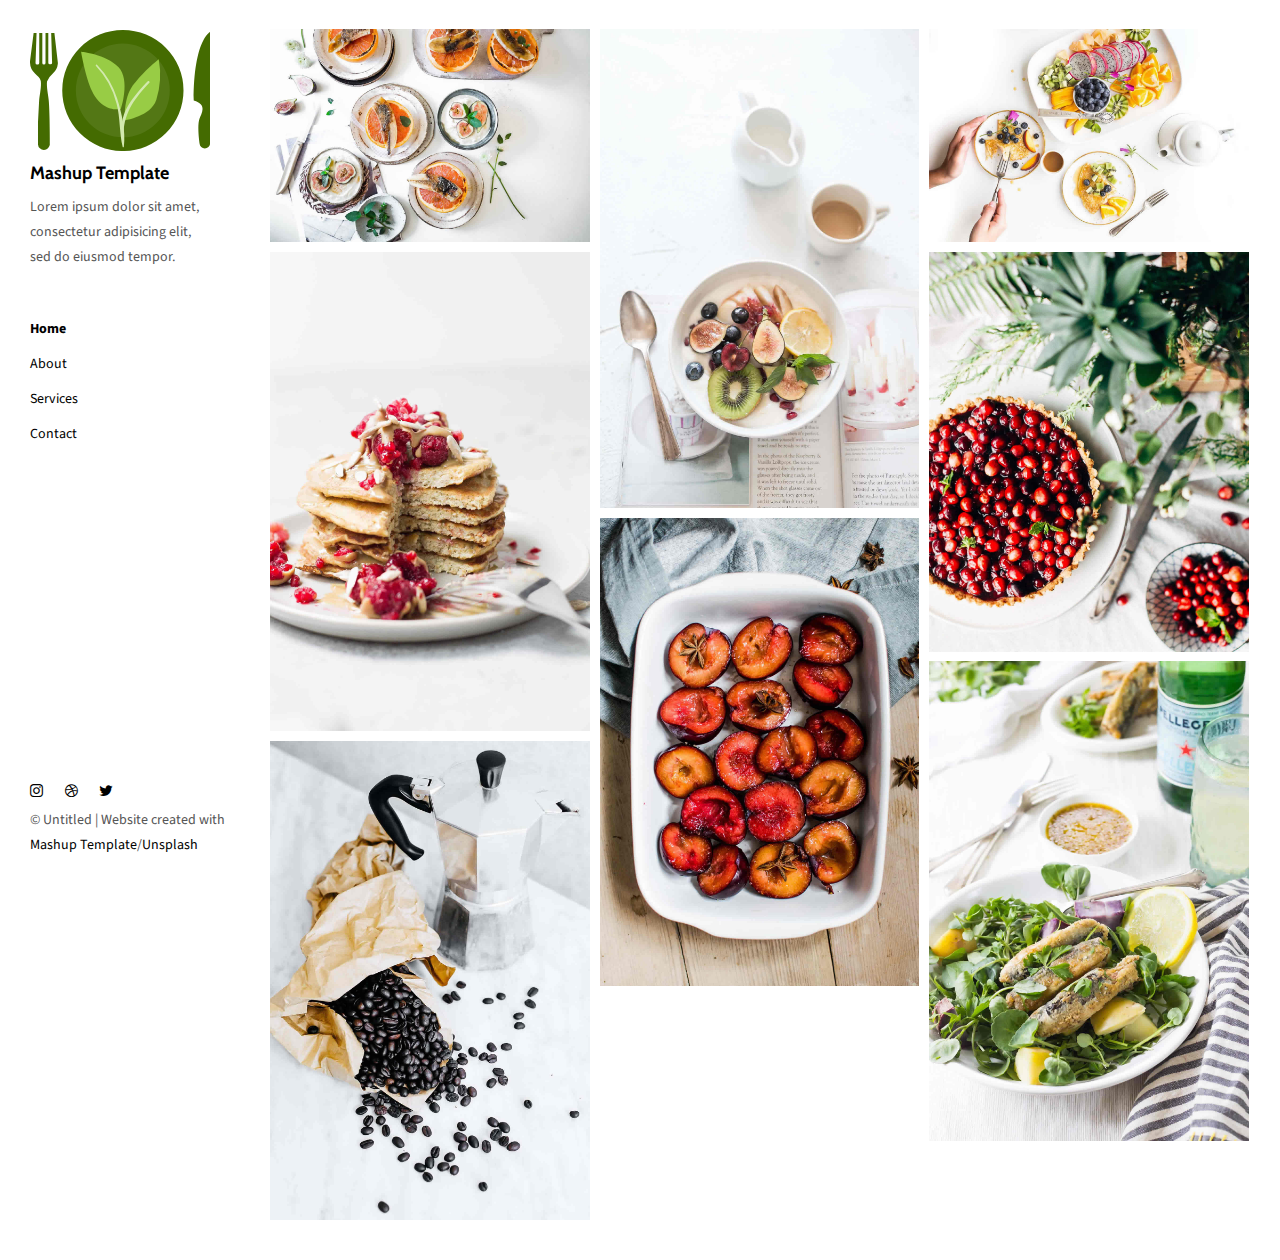
==== commit 073fdf80: "Changed Logo" ====
--- a/index.html
+++ b/index.html
@@ -39,7 +39,7 @@
     <div class="navbar-collapse" id="navbar-collapse">
       <div class="site-header hidden-xs">
           <a class="site-brand" href="./index.html" title="">
-            <img class="img-responsive site-logo" alt="" src="./assets/images/mashup-logo.svg">
+            <img class="img-responsive site-logo" alt="" src="./assets/images/logo.svg">
             Mashup Template
           </a>
         <p>Lorem ipsum dolor sit amet, consectetur adipisicing elit, sed do eiusmod
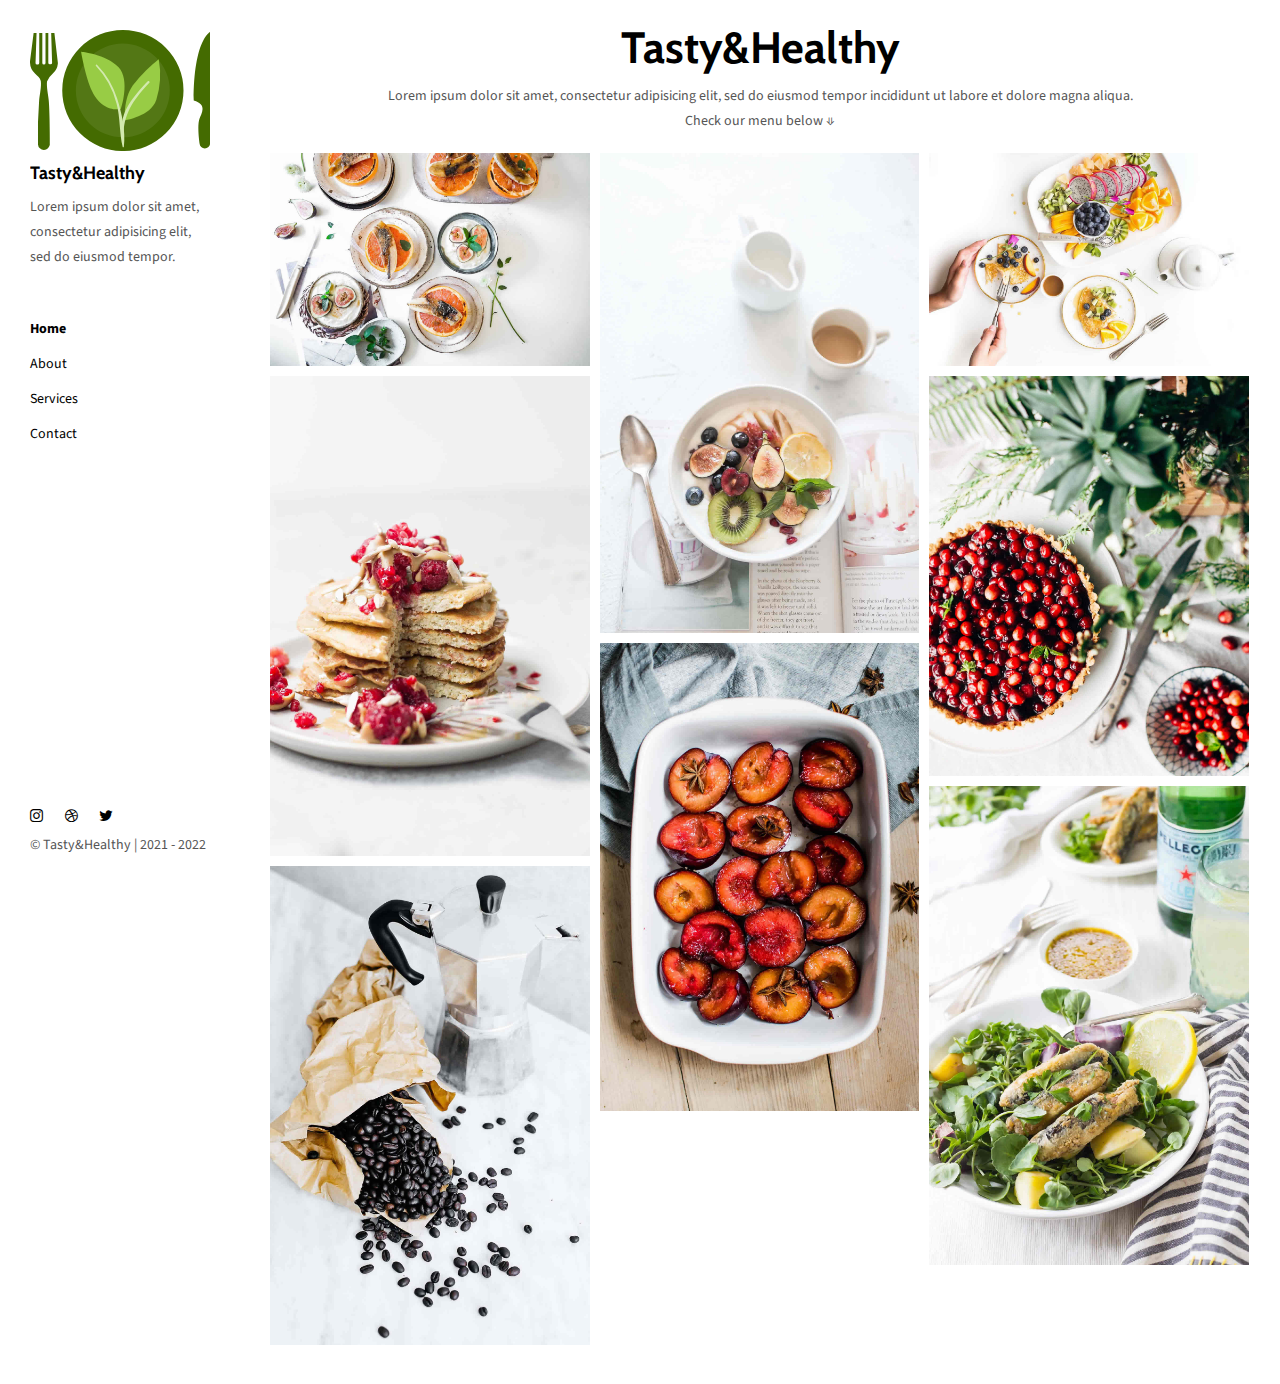
==== commit 1d5f951a: "Added favicon and Hero section" ====
--- a/index.html
+++ b/index.html
@@ -12,8 +12,13 @@
   <!-- Disable tap highlight on IE -->
   <meta name="msapplication-tap-highlight" content="no">
   
-  <link href="./assets/apple-icon-180x180.png" rel="apple-touch-icon">
-  <link href="./assets/favicon.ico" rel="icon">
+  <link rel="apple-touch-icon" sizes="180x180" href="./assets/apple-touch-icon.png">
+<link rel="icon" type="image/png" sizes="32x32" href="./assets/favicon-32x32.png">
+<link rel="icon" type="image/png" sizes="16x16" href="./assets/favicon-16x16.png">
+<link rel="manifest" href="./assets/site.webmanifest">
+<link rel="mask-icon" href="./assets/safari-pinned-tab.svg" color="#5bbad5">
+<meta name="msapplication-TileColor" content="#da532c">
+<meta name="theme-color" content="#ff6360">
 
 
 
@@ -40,7 +45,7 @@
       <div class="site-header hidden-xs">
           <a class="site-brand" href="./index.html" title="">
             <img class="img-responsive site-logo" alt="" src="./assets/images/logo.svg">
-            Mashup Template
+            Tasty&Healthy
           </a>
         <p>Lorem ipsum dolor sit amet, consectetur adipisicing elit, sed do eiusmod
         tempor.</p>
@@ -65,7 +70,7 @@
             <i class="fa fa-twitter"></i>
           </a>
         </p>
-        <p>© Untitled | Website created with <a href="http://www.mashup-template.com/" title="Create website with free html template">Mashup Template</a>/<a href="https://www.unsplash.com/" title="Beautiful Free Images">Unsplash</a></p>
+        <p>© Tasty&Healthy | 2021 - 2022</p>
       </nav>  
     </div> 
   </nav>
@@ -75,6 +80,14 @@
 <!-- Add your site or app content here -->
  
 <div class="hero-full-wrapper">
+  <div class="section-container-spacer text-center">
+    <h1>
+      Tasty&Healthy
+    </h1>
+    <p>Lorem ipsum dolor sit amet, consectetur adipisicing elit, sed do eiusmod
+      tempor incididunt ut labore et dolore magna aliqua. <br>Check our menu below &dArr;</p>
+  </div>
+
   <div class="grid">
   <div class="gutter-sizer"></div>
     <div class="grid-sizer"></div>
--- a/main.82cfd66e.css
+++ b/main.82cfd66e.css
@@ -1,9 +1,4016 @@
-@import url(https://fonts.googleapis.com/css?family=Cabin:400,700|Source+Sans+Pro:400,700);@import url(https://maxcdn.bootstrapcdn.com/font-awesome/4.7.0/css/font-awesome.min.css);/*!
- * Bootstrap v3.3.7 (http://getbootstrap.com)
- * Copyright 2011-2016 Twitter, Inc.
- * Licensed under MIT (https://github.com/twbs/bootstrap/blob/master/LICENSE)
- */
-/*! normalize.css v3.0.3 | MIT License | github.com/necolas/normalize.css */html{font-family:sans-serif;-ms-text-size-adjust:100%;-webkit-text-size-adjust:100%}body{margin:0}article,aside,details,figcaption,figure,footer,header,hgroup,main,menu,nav,section,summary{display:block}audio,canvas,progress,video{display:inline-block;vertical-align:baseline}audio:not([controls]){display:none;height:0}[hidden],template{display:none}a{background-color:transparent}a:active,a:hover{outline:0}abbr[title]{border-bottom:1px dotted}b,strong{font-weight:700}dfn{font-style:italic}h1{font-size:2em;margin:.67em 0}mark{background:#ff0;color:#000}small{font-size:80%}sub,sup{font-size:75%;line-height:0;position:relative;vertical-align:baseline}sup{top:-.5em}sub{bottom:-.25em}img{border:0}svg:not(:root){overflow:hidden}figure{margin:1em 40px}hr{box-sizing:content-box;height:0}pre{overflow:auto}code,kbd,pre,samp{font-family:monospace,monospace;font-size:1em}button,input,optgroup,select,textarea{color:inherit;font:inherit;margin:0}button{overflow:visible}button,select{text-transform:none}button,html input[type=button],input[type=reset],input[type=submit]{-webkit-appearance:button;cursor:pointer}button[disabled],html input[disabled]{cursor:default}button::-moz-focus-inner,input::-moz-focus-inner{border:0;padding:0}input{line-height:normal}input[type=checkbox],input[type=radio]{box-sizing:border-box;padding:0}input[type=number]::-webkit-inner-spin-button,input[type=number]::-webkit-outer-spin-button{height:auto}input[type=search]{-webkit-appearance:textfield;box-sizing:content-box}input[type=search]::-webkit-search-cancel-button,input[type=search]::-webkit-search-decoration{-webkit-appearance:none}fieldset{border:1px solid silver;margin:0 2px;padding:.35em .625em .75em}textarea{overflow:auto}optgroup{font-weight:700}table{border-collapse:collapse;border-spacing:0}td,th{padding:0}
-
-/*! Source: https://github.com/h5bp/html5-boilerplate/blob/master/src/css/main.css */@media print{*,:after,:before{background:transparent!important;color:#000!important;box-shadow:none!important;text-shadow:none!important}a,a:visited{text-decoration:underline}a[href]:after{content:" (" attr(href) ")"}abbr[title]:after{content:" (" attr(title) ")"}a[href^="#"]:after,a[href^="javascript:"]:after{content:""}blockquote,pre{border:1px solid #999;page-break-inside:avoid}thead{display:table-header-group}img,tr{page-break-inside:avoid}img{max-width:100%!important}h2,h3,p{orphans:3;widows:3}h2,h3{page-break-after:avoid}.navbar{display:none}.btn>.caret,.dropup>.btn>.caret{border-top-color:#000!important}.label{border:1px solid #000}.table{border-collapse:collapse!important}.table td,.table th{background-color:#fff!important}.table-bordered td,.table-bordered th{border:1px solid #ddd!important}}*,:after,:before{-webkit-box-sizing:border-box;-moz-box-sizing:border-box;box-sizing:border-box}html{font-size:10px;-webkit-tap-highlight-color:transparent}body{font-family:Source Sans Pro,Helvetica,Arial,sans-serif;font-size:14px;line-height:1.78;color:#555;background-color:#fff}button,input,select,textarea{font-family:inherit;font-size:inherit;line-height:inherit}a{color:#ff6360;text-decoration:none}a:focus,a:hover{color:#ff1814;text-decoration:underline}a:focus{outline:5px auto -webkit-focus-ring-color;outline-offset:-2px}figure{margin:0}img{vertical-align:middle}.img-responsive{display:block;max-width:100%;height:auto}.img-rounded{border-radius:2px}.img-thumbnail{padding:4px;line-height:1.78;background-color:#fff;border:1px solid #ddd;border-radius:2px;-webkit-transition:all .2s ease-in-out;-o-transition:all .2s ease-in-out;transition:all .2s ease-in-out;display:inline-block;max-width:100%;height:auto}.img-circle{border-radius:50%}hr{margin-top:24px;margin-bottom:24px;border:0;border-top:1px solid #eee}.sr-only{position:absolute;width:1px;height:1px;margin:-1px;padding:0;overflow:hidden;clip:rect(0,0,0,0);border:0}.sr-only-focusable:active,.sr-only-focusable:focus{position:static;width:auto;height:auto;margin:0;overflow:visible;clip:auto}[role=button]{cursor:pointer}.h1,.h2,.h3,.h4,.h5,.h6,h1,h2,h3,h4,h5,h6{font-family:Cabin,Helvetica,Arial,sans-serif;font-weight:700;line-height:1.1;color:#000}.h1 .small,.h1 small,.h2 .small,.h2 small,.h3 .small,.h3 small,.h4 .small,.h4 small,.h5 .small,.h5 small,.h6 .small,.h6 small,h1 .small,h1 small,h2 .small,h2 small,h3 .small,h3 small,h4 .small,h4 small,h5 .small,h5 small,h6 .small,h6 small{font-weight:400;line-height:1;color:#777}.h1,.h2,.h3,h1,h2,h3{margin-top:24px;margin-bottom:12px}.h1 .small,.h1 small,.h2 .small,.h2 small,.h3 .small,.h3 small,h1 .small,h1 small,h2 .small,h2 small,h3 .small,h3 small{font-size:65%}.h4,.h5,.h6,h4,h5,h6{margin-top:12px;margin-bottom:12px}.h4 .small,.h4 small,.h5 .small,.h5 small,.h6 .small,.h6 small,h4 .small,h4 small,h5 .small,h5 small,h6 .small,h6 small{font-size:75%}.h1,h1{font-size:44px}.h2,h2{font-size:33px}.h3,h3{font-size:25px}.h4,h4{font-size:19px}.h5,h5{font-size:14px}.h6,h6{font-size:12px}p{margin:0 0 12px}.lead{margin-bottom:24px;font-size:16px;font-weight:300;line-height:1.4}@media (min-width:768px){.lead{font-size:21px}}.small,small{font-size:85%}.mark,mark{background-color:#fcf8e3;padding:.2em}.text-left{text-align:left}.text-right{text-align:right}.text-center{text-align:center}.text-justify{text-align:justify}.text-nowrap{white-space:nowrap}.text-lowercase{text-transform:lowercase}.initialism,.text-uppercase{text-transform:uppercase}.text-capitalize{text-transform:capitalize}.text-muted{color:#777}.text-primary{color:#ff6360}a.text-primary:focus,a.text-primary:hover{color:#ff312d}.text-success{color:#fff}a.text-success:focus,a.text-success:hover{color:#e6e6e6}.text-info{color:#31708f}a.text-info:focus,a.text-info:hover{color:#245269}.text-warning{color:#8a6d3b}a.text-warning:focus,a.text-warning:hover{color:#66512c}.text-danger{color:#fff}a.text-danger:focus,a.text-danger:hover{color:#e6e6e6}.bg-primary{color:#fff;background-color:#ff6360}a.bg-primary:focus,a.bg-primary:hover{background-color:#ff312d}.bg-success{background-color:#57ce6e}a.bg-success:focus,a.bg-success:hover{background-color:#37bb50}.bg-info{background-color:#d9edf7}a.bg-info:focus,a.bg-info:hover{background-color:#afd9ee}.bg-warning{background-color:#fcf8e3}a.bg-warning:focus,a.bg-warning:hover{background-color:#f7ecb5}.bg-danger{background-color:#ee624b}a.bg-danger:focus,a.bg-danger:hover{background-color:#ea391c}.page-header{padding-bottom:11px;margin:48px 0 24px;border-bottom:1px solid #eee}ol,ul{margin-top:0;margin-bottom:12px}ol ol,ol ul,ul ol,ul ul{margin-bottom:0}.list-inline,.list-unstyled{padding-left:0;list-style:none}.list-inline{margin-left:-5px}.list-inline>li{display:inline-block;padding-left:5px;padding-right:5px}dl{margin-top:0;margin-bottom:24px}dd,dt{line-height:1.78}dt{font-weight:700}dd{margin-left:0}.dl-horizontal dd:after,.dl-horizontal dd:before{content:" ";display:table}.dl-horizontal dd:after{clear:both}@media (min-width:768px){.dl-horizontal dt{float:left;width:160px;clear:left;text-align:right;overflow:hidden;text-overflow:ellipsis;white-space:nowrap}.dl-horizontal dd{margin-left:180px}}abbr[data-original-title],abbr[title]{cursor:help;border-bottom:1px dotted #777}.initialism{font-size:90%}blockquote{padding:12px 24px;margin:0 0 24px;font-size:17.5px;border-left:5px solid #eee}blockquote ol:last-child,blockquote p:last-child,blockquote ul:last-child{margin-bottom:0}blockquote .small,blockquote footer,blockquote small{display:block;font-size:80%;line-height:1.78;color:#777}blockquote .small:before,blockquote footer:before,blockquote small:before{content:"\2014   \A0"}.blockquote-reverse,blockquote.pull-right{padding-right:15px;padding-left:0;border-right:5px solid #eee;border-left:0;text-align:right}.blockquote-reverse .small:before,.blockquote-reverse footer:before,.blockquote-reverse small:before,blockquote.pull-right .small:before,blockquote.pull-right footer:before,blockquote.pull-right small:before{content:""}.blockquote-reverse .small:after,.blockquote-reverse footer:after,.blockquote-reverse small:after,blockquote.pull-right .small:after,blockquote.pull-right footer:after,blockquote.pull-right small:after{content:"\A0   \2014"}address{margin-bottom:24px;font-style:normal;line-height:1.78}code,kbd,pre,samp{font-family:Menlo,Monaco,Consolas,Courier New,monospace}code{color:#c7254e;background-color:#f9f2f4}code,kbd{padding:2px 4px;font-size:90%;border-radius:2px}kbd{color:#fff;background-color:#333;box-shadow:inset 0 -1px 0 rgba(0,0,0,.25)}kbd kbd{padding:0;font-size:100%;font-weight:700;box-shadow:none}pre{display:block;padding:11.5px;margin:0 0 12px;font-size:13px;line-height:1.78;word-break:break-all;word-wrap:break-word;color:#333;background-color:#f5f5f5;border:1px solid #ccc;border-radius:2px}pre code{padding:0;font-size:inherit;color:inherit;white-space:pre-wrap;background-color:transparent;border-radius:0}.pre-scrollable{max-height:340px;overflow-y:scroll}.container{margin-right:auto;margin-left:auto;padding-left:15px;padding-right:15px}.container:after,.container:before{content:" ";display:table}.container:after{clear:both}@media (min-width:768px){.container{width:750px}}@media (min-width:992px){.container{width:970px}}@media (min-width:1200px){.container{width:1170px}}.container-fluid{margin-right:auto;margin-left:auto;padding-left:15px;padding-right:15px}.container-fluid:after,.container-fluid:before{content:" ";display:table}.container-fluid:after{clear:both}.row{margin-left:-15px;margin-right:-15px}.row:after,.row:before{content:" ";display:table}.row:after{clear:both}.col-lg-1,.col-lg-2,.col-lg-3,.col-lg-4,.col-lg-5,.col-lg-6,.col-lg-7,.col-lg-8,.col-lg-9,.col-lg-10,.col-lg-11,.col-lg-12,.col-md-1,.col-md-2,.col-md-3,.col-md-4,.col-md-5,.col-md-6,.col-md-7,.col-md-8,.col-md-9,.col-md-10,.col-md-11,.col-md-12,.col-sm-1,.col-sm-2,.col-sm-3,.col-sm-4,.col-sm-5,.col-sm-6,.col-sm-7,.col-sm-8,.col-sm-9,.col-sm-10,.col-sm-11,.col-sm-12,.col-xs-1,.col-xs-2,.col-xs-3,.col-xs-4,.col-xs-5,.col-xs-6,.col-xs-7,.col-xs-8,.col-xs-9,.col-xs-10,.col-xs-11,.col-xs-12{position:relative;min-height:1px;padding-left:15px;padding-right:15px}.col-xs-1,.col-xs-2,.col-xs-3,.col-xs-4,.col-xs-5,.col-xs-6,.col-xs-7,.col-xs-8,.col-xs-9,.col-xs-10,.col-xs-11,.col-xs-12{float:left}.col-xs-1{width:8.33333%}.col-xs-2{width:16.66667%}.col-xs-3{width:25%}.col-xs-4{width:33.33333%}.col-xs-5{width:41.66667%}.col-xs-6{width:50%}.col-xs-7{width:58.33333%}.col-xs-8{width:66.66667%}.col-xs-9{width:75%}.col-xs-10{width:83.33333%}.col-xs-11{width:91.66667%}.col-xs-12{width:100%}.col-xs-pull-0{right:auto}.col-xs-pull-1{right:8.33333%}.col-xs-pull-2{right:16.66667%}.col-xs-pull-3{right:25%}.col-xs-pull-4{right:33.33333%}.col-xs-pull-5{right:41.66667%}.col-xs-pull-6{right:50%}.col-xs-pull-7{right:58.33333%}.col-xs-pull-8{right:66.66667%}.col-xs-pull-9{right:75%}.col-xs-pull-10{right:83.33333%}.col-xs-pull-11{right:91.66667%}.col-xs-pull-12{right:100%}.col-xs-push-0{left:auto}.col-xs-push-1{left:8.33333%}.col-xs-push-2{left:16.66667%}.col-xs-push-3{left:25%}.col-xs-push-4{left:33.33333%}.col-xs-push-5{left:41.66667%}.col-xs-push-6{left:50%}.col-xs-push-7{left:58.33333%}.col-xs-push-8{left:66.66667%}.col-xs-push-9{left:75%}.col-xs-push-10{left:83.33333%}.col-xs-push-11{left:91.66667%}.col-xs-push-12{left:100%}.col-xs-offset-0{margin-left:0}.col-xs-offset-1{margin-left:8.33333%}.col-xs-offset-2{margin-left:16.66667%}.col-xs-offset-3{margin-left:25%}.col-xs-offset-4{margin-left:33.33333%}.col-xs-offset-5{margin-left:41.66667%}.col-xs-offset-6{margin-left:50%}.col-xs-offset-7{margin-left:58.33333%}.col-xs-offset-8{margin-left:66.66667%}.col-xs-offset-9{margin-left:75%}.col-xs-offset-10{margin-left:83.33333%}.col-xs-offset-11{margin-left:91.66667%}.col-xs-offset-12{margin-left:100%}@media (min-width:768px){.col-sm-1,.col-sm-2,.col-sm-3,.col-sm-4,.col-sm-5,.col-sm-6,.col-sm-7,.col-sm-8,.col-sm-9,.col-sm-10,.col-sm-11,.col-sm-12{float:left}.col-sm-1{width:8.33333%}.col-sm-2{width:16.66667%}.col-sm-3{width:25%}.col-sm-4{width:33.33333%}.col-sm-5{width:41.66667%}.col-sm-6{width:50%}.col-sm-7{width:58.33333%}.col-sm-8{width:66.66667%}.col-sm-9{width:75%}.col-sm-10{width:83.33333%}.col-sm-11{width:91.66667%}.col-sm-12{width:100%}.col-sm-pull-0{right:auto}.col-sm-pull-1{right:8.33333%}.col-sm-pull-2{right:16.66667%}.col-sm-pull-3{right:25%}.col-sm-pull-4{right:33.33333%}.col-sm-pull-5{right:41.66667%}.col-sm-pull-6{right:50%}.col-sm-pull-7{right:58.33333%}.col-sm-pull-8{right:66.66667%}.col-sm-pull-9{right:75%}.col-sm-pull-10{right:83.33333%}.col-sm-pull-11{right:91.66667%}.col-sm-pull-12{right:100%}.col-sm-push-0{left:auto}.col-sm-push-1{left:8.33333%}.col-sm-push-2{left:16.66667%}.col-sm-push-3{left:25%}.col-sm-push-4{left:33.33333%}.col-sm-push-5{left:41.66667%}.col-sm-push-6{left:50%}.col-sm-push-7{left:58.33333%}.col-sm-push-8{left:66.66667%}.col-sm-push-9{left:75%}.col-sm-push-10{left:83.33333%}.col-sm-push-11{left:91.66667%}.col-sm-push-12{left:100%}.col-sm-offset-0{margin-left:0}.col-sm-offset-1{margin-left:8.33333%}.col-sm-offset-2{margin-left:16.66667%}.col-sm-offset-3{margin-left:25%}.col-sm-offset-4{margin-left:33.33333%}.col-sm-offset-5{margin-left:41.66667%}.col-sm-offset-6{margin-left:50%}.col-sm-offset-7{margin-left:58.33333%}.col-sm-offset-8{margin-left:66.66667%}.col-sm-offset-9{margin-left:75%}.col-sm-offset-10{margin-left:83.33333%}.col-sm-offset-11{margin-left:91.66667%}.col-sm-offset-12{margin-left:100%}}@media (min-width:992px){.col-md-1,.col-md-2,.col-md-3,.col-md-4,.col-md-5,.col-md-6,.col-md-7,.col-md-8,.col-md-9,.col-md-10,.col-md-11,.col-md-12{float:left}.col-md-1{width:8.33333%}.col-md-2{width:16.66667%}.col-md-3{width:25%}.col-md-4{width:33.33333%}.col-md-5{width:41.66667%}.col-md-6{width:50%}.col-md-7{width:58.33333%}.col-md-8{width:66.66667%}.col-md-9{width:75%}.col-md-10{width:83.33333%}.col-md-11{width:91.66667%}.col-md-12{width:100%}.col-md-pull-0{right:auto}.col-md-pull-1{right:8.33333%}.col-md-pull-2{right:16.66667%}.col-md-pull-3{right:25%}.col-md-pull-4{right:33.33333%}.col-md-pull-5{right:41.66667%}.col-md-pull-6{right:50%}.col-md-pull-7{right:58.33333%}.col-md-pull-8{right:66.66667%}.col-md-pull-9{right:75%}.col-md-pull-10{right:83.33333%}.col-md-pull-11{right:91.66667%}.col-md-pull-12{right:100%}.col-md-push-0{left:auto}.col-md-push-1{left:8.33333%}.col-md-push-2{left:16.66667%}.col-md-push-3{left:25%}.col-md-push-4{left:33.33333%}.col-md-push-5{left:41.66667%}.col-md-push-6{left:50%}.col-md-push-7{left:58.33333%}.col-md-push-8{left:66.66667%}.col-md-push-9{left:75%}.col-md-push-10{left:83.33333%}.col-md-push-11{left:91.66667%}.col-md-push-12{left:100%}.col-md-offset-0{margin-left:0}.col-md-offset-1{margin-left:8.33333%}.col-md-offset-2{margin-left:16.66667%}.col-md-offset-3{margin-left:25%}.col-md-offset-4{margin-left:33.33333%}.col-md-offset-5{margin-left:41.66667%}.col-md-offset-6{margin-left:50%}.col-md-offset-7{margin-left:58.33333%}.col-md-offset-8{margin-left:66.66667%}.col-md-offset-9{margin-left:75%}.col-md-offset-10{margin-left:83.33333%}.col-md-offset-11{margin-left:91.66667%}.col-md-offset-12{margin-left:100%}}@media (min-width:1200px){.col-lg-1,.col-lg-2,.col-lg-3,.col-lg-4,.col-lg-5,.col-lg-6,.col-lg-7,.col-lg-8,.col-lg-9,.col-lg-10,.col-lg-11,.col-lg-12{float:left}.col-lg-1{width:8.33333%}.col-lg-2{width:16.66667%}.col-lg-3{width:25%}.col-lg-4{width:33.33333%}.col-lg-5{width:41.66667%}.col-lg-6{width:50%}.col-lg-7{width:58.33333%}.col-lg-8{width:66.66667%}.col-lg-9{width:75%}.col-lg-10{width:83.33333%}.col-lg-11{width:91.66667%}.col-lg-12{width:100%}.col-lg-pull-0{right:auto}.col-lg-pull-1{right:8.33333%}.col-lg-pull-2{right:16.66667%}.col-lg-pull-3{right:25%}.col-lg-pull-4{right:33.33333%}.col-lg-pull-5{right:41.66667%}.col-lg-pull-6{right:50%}.col-lg-pull-7{right:58.33333%}.col-lg-pull-8{right:66.66667%}.col-lg-pull-9{right:75%}.col-lg-pull-10{right:83.33333%}.col-lg-pull-11{right:91.66667%}.col-lg-pull-12{right:100%}.col-lg-push-0{left:auto}.col-lg-push-1{left:8.33333%}.col-lg-push-2{left:16.66667%}.col-lg-push-3{left:25%}.col-lg-push-4{left:33.33333%}.col-lg-push-5{left:41.66667%}.col-lg-push-6{left:50%}.col-lg-push-7{left:58.33333%}.col-lg-push-8{left:66.66667%}.col-lg-push-9{left:75%}.col-lg-push-10{left:83.33333%}.col-lg-push-11{left:91.66667%}.col-lg-push-12{left:100%}.col-lg-offset-0{margin-left:0}.col-lg-offset-1{margin-left:8.33333%}.col-lg-offset-2{margin-left:16.66667%}.col-lg-offset-3{margin-left:25%}.col-lg-offset-4{margin-left:33.33333%}.col-lg-offset-5{margin-left:41.66667%}.col-lg-offset-6{margin-left:50%}.col-lg-offset-7{margin-left:58.33333%}.col-lg-offset-8{margin-left:66.66667%}.col-lg-offset-9{margin-left:75%}.col-lg-offset-10{margin-left:83.33333%}.col-lg-offset-11{margin-left:91.66667%}.col-lg-offset-12{margin-left:100%}}table{background-color:transparent}caption{padding-top:8px;padding-bottom:8px;color:#777}caption,th{text-align:left}.table{width:100%;max-width:100%;margin-bottom:24px}.table>tbody>tr>td,.table>tbody>tr>th,.table>tfoot>tr>td,.table>tfoot>tr>th,.table>thead>tr>td,.table>thead>tr>th{padding:8px;line-height:1.78;vertical-align:top;border-top:1px solid #ddd}.table>thead>tr>th{vertical-align:bottom;border-bottom:2px solid #ddd}.table>caption+thead>tr:first-child>td,.table>caption+thead>tr:first-child>th,.table>colgroup+thead>tr:first-child>td,.table>colgroup+thead>tr:first-child>th,.table>thead:first-child>tr:first-child>td,.table>thead:first-child>tr:first-child>th{border-top:0}.table>tbody+tbody{border-top:2px solid #ddd}.table .table{background-color:#fff}.table-condensed>tbody>tr>td,.table-condensed>tbody>tr>th,.table-condensed>tfoot>tr>td,.table-condensed>tfoot>tr>th,.table-condensed>thead>tr>td,.table-condensed>thead>tr>th{padding:5px}.table-bordered,.table-bordered>tbody>tr>td,.table-bordered>tbody>tr>th,.table-bordered>tfoot>tr>td,.table-bordered>tfoot>tr>th,.table-bordered>thead>tr>td,.table-bordered>thead>tr>th{border:1px solid #ddd}.table-bordered>thead>tr>td,.table-bordered>thead>tr>th{border-bottom-width:2px}.table-striped>tbody>tr:nth-of-type(odd){background-color:#f9f9f9}.table-hover>tbody>tr:hover{background-color:#f5f5f5}table col[class*=col-]{position:static;float:none;display:table-column}table td[class*=col-],table th[class*=col-]{position:static;float:none;display:table-cell}.table>tbody>tr.active>td,.table>tbody>tr.active>th,.table>tbody>tr>td.active,.table>tbody>tr>th.active,.table>tfoot>tr.active>td,.table>tfoot>tr.active>th,.table>tfoot>tr>td.active,.table>tfoot>tr>th.active,.table>thead>tr.active>td,.table>thead>tr.active>th,.table>thead>tr>td.active,.table>thead>tr>th.active{background-color:#f5f5f5}.table-hover>tbody>tr.active:hover>td,.table-hover>tbody>tr.active:hover>th,.table-hover>tbody>tr:hover>.active,.table-hover>tbody>tr>td.active:hover,.table-hover>tbody>tr>th.active:hover{background-color:#e8e8e8}.table>tbody>tr.success>td,.table>tbody>tr.success>th,.table>tbody>tr>td.success,.table>tbody>tr>th.success,.table>tfoot>tr.success>td,.table>tfoot>tr.success>th,.table>tfoot>tr>td.success,.table>tfoot>tr>th.success,.table>thead>tr.success>td,.table>thead>tr.success>th,.table>thead>tr>td.success,.table>thead>tr>th.success{background-color:#57ce6e}.table-hover>tbody>tr.success:hover>td,.table-hover>tbody>tr.success:hover>th,.table-hover>tbody>tr:hover>.success,.table-hover>tbody>tr>td.success:hover,.table-hover>tbody>tr>th.success:hover{background-color:#43c85d}.table>tbody>tr.info>td,.table>tbody>tr.info>th,.table>tbody>tr>td.info,.table>tbody>tr>th.info,.table>tfoot>tr.info>td,.table>tfoot>tr.info>th,.table>tfoot>tr>td.info,.table>tfoot>tr>th.info,.table>thead>tr.info>td,.table>thead>tr.info>th,.table>thead>tr>td.info,.table>thead>tr>th.info{background-color:#d9edf7}.table-hover>tbody>tr.info:hover>td,.table-hover>tbody>tr.info:hover>th,.table-hover>tbody>tr:hover>.info,.table-hover>tbody>tr>td.info:hover,.table-hover>tbody>tr>th.info:hover{background-color:#c4e3f3}.table>tbody>tr.warning>td,.table>tbody>tr.warning>th,.table>tbody>tr>td.warning,.table>tbody>tr>th.warning,.table>tfoot>tr.warning>td,.table>tfoot>tr.warning>th,.table>tfoot>tr>td.warning,.table>tfoot>tr>th.warning,.table>thead>tr.warning>td,.table>thead>tr.warning>th,.table>thead>tr>td.warning,.table>thead>tr>th.warning{background-color:#fcf8e3}.table-hover>tbody>tr.warning:hover>td,.table-hover>tbody>tr.warning:hover>th,.table-hover>tbody>tr:hover>.warning,.table-hover>tbody>tr>td.warning:hover,.table-hover>tbody>tr>th.warning:hover{background-color:#faf2cc}.table>tbody>tr.danger>td,.table>tbody>tr.danger>th,.table>tbody>tr>td.danger,.table>tbody>tr>th.danger,.table>tfoot>tr.danger>td,.table>tfoot>tr.danger>th,.table>tfoot>tr>td.danger,.table>tfoot>tr>th.danger,.table>thead>tr.danger>td,.table>thead>tr.danger>th,.table>thead>tr>td.danger,.table>thead>tr>th.danger{background-color:#ee624b}.table-hover>tbody>tr.danger:hover>td,.table-hover>tbody>tr.danger:hover>th,.table-hover>tbody>tr:hover>.danger,.table-hover>tbody>tr>td.danger:hover,.table-hover>tbody>tr>th.danger:hover{background-color:#ec4e34}.table-responsive{overflow-x:auto;min-height:.01%}@media screen and (max-width:767px){.table-responsive{width:100%;margin-bottom:18px;overflow-y:hidden;-ms-overflow-style:-ms-autohiding-scrollbar;border:1px solid #ddd}.table-responsive>.table{margin-bottom:0}.table-responsive>.table>tbody>tr>td,.table-responsive>.table>tbody>tr>th,.table-responsive>.table>tfoot>tr>td,.table-responsive>.table>tfoot>tr>th,.table-responsive>.table>thead>tr>td,.table-responsive>.table>thead>tr>th{white-space:nowrap}.table-responsive>.table-bordered{border:0}.table-responsive>.table-bordered>tbody>tr>td:first-child,.table-responsive>.table-bordered>tbody>tr>th:first-child,.table-responsive>.table-bordered>tfoot>tr>td:first-child,.table-responsive>.table-bordered>tfoot>tr>th:first-child,.table-responsive>.table-bordered>thead>tr>td:first-child,.table-responsive>.table-bordered>thead>tr>th:first-child{border-left:0}.table-responsive>.table-bordered>tbody>tr>td:last-child,.table-responsive>.table-bordered>tbody>tr>th:last-child,.table-responsive>.table-bordered>tfoot>tr>td:last-child,.table-responsive>.table-bordered>tfoot>tr>th:last-child,.table-responsive>.table-bordered>thead>tr>td:last-child,.table-responsive>.table-bordered>thead>tr>th:last-child{border-right:0}.table-responsive>.table-bordered>tbody>tr:last-child>td,.table-responsive>.table-bordered>tbody>tr:last-child>th,.table-responsive>.table-bordered>tfoot>tr:last-child>td,.table-responsive>.table-bordered>tfoot>tr:last-child>th{border-bottom:0}}fieldset{margin:0;min-width:0}fieldset,legend{padding:0;border:0}legend{display:block;width:100%;margin-bottom:24px;font-size:21px;line-height:inherit;color:#333;border-bottom:1px solid #e5e5e5}label{display:inline-block;max-width:100%;margin-bottom:5px;font-weight:700}input[type=search]{-webkit-box-sizing:border-box;-moz-box-sizing:border-box;box-sizing:border-box}input[type=checkbox],input[type=radio]{margin:4px 0 0;margin-top:1px\9;line-height:normal}input[type=file]{display:block}input[type=range]{display:block;width:100%}select[multiple],select[size]{height:auto}input[type=checkbox]:focus,input[type=file]:focus,input[type=radio]:focus{outline:5px auto -webkit-focus-ring-color;outline-offset:-2px}output{padding-top:9px}.form-control,output{display:block;font-size:14px;line-height:1.78;color:#555}.form-control{width:100%;height:40px;padding:8px 20px;background-color:#fff;background-image:none;border:1px solid #000;border-radius:2px;-webkit-box-shadow:inset 0 1px 1px rgba(0,0,0,.075);box-shadow:inset 0 1px 1px rgba(0,0,0,.075);-webkit-transition:border-color .15s ease-in-out,box-shadow .15s ease-in-out;-o-transition:border-color ease-in-out .15s,box-shadow ease-in-out .15s;transition:border-color .15s ease-in-out,box-shadow .15s ease-in-out}.form-control:focus{border-color:#66afe9;-webkit-box-shadow:inset 0 1px 1px rgba(0,0,0,.075),0 0 8px rgba(102,175,233,.6);box-shadow:inset 0 1px 1px rgba(0,0,0,.075),0 0 8px rgba(102,175,233,.6)}.form-control::-moz-placeholder{color:#999;opacity:1}.form-control:-ms-input-placeholder{color:#999}.form-control::-webkit-input-placeholder{color:#999}.form-control::-ms-expand{border:0;background-color:transparent}.form-control[disabled],.form-control[readonly],fieldset[disabled] .form-control{background-color:#eee;opacity:1}.form-control[disabled],fieldset[disabled] .form-control{cursor:not-allowed}textarea.form-control{height:auto}input[type=search]{-webkit-appearance:none}@media screen and (-webkit-min-device-pixel-ratio:0){input[type=date].form-control,input[type=datetime-local].form-control,input[type=month].form-control,input[type=time].form-control{line-height:40px}.input-group-sm>.input-group-btn>input[type=date].btn,.input-group-sm>.input-group-btn>input[type=datetime-local].btn,.input-group-sm>.input-group-btn>input[type=month].btn,.input-group-sm>.input-group-btn>input[type=time].btn,.input-group-sm>input[type=date].form-control,.input-group-sm>input[type=date].input-group-addon,.input-group-sm>input[type=datetime-local].form-control,.input-group-sm>input[type=datetime-local].input-group-addon,.input-group-sm>input[type=month].form-control,.input-group-sm>input[type=month].input-group-addon,.input-group-sm>input[type=time].form-control,.input-group-sm>input[type=time].input-group-addon,.input-group-sm input[type=date],.input-group-sm input[type=datetime-local],.input-group-sm input[type=month],.input-group-sm input[type=time],input[type=date].input-sm,input[type=datetime-local].input-sm,input[type=month].input-sm,input[type=time].input-sm{line-height:30px}.input-group-lg>.input-group-btn>input[type=date].btn,.input-group-lg>.input-group-btn>input[type=datetime-local].btn,.input-group-lg>.input-group-btn>input[type=month].btn,.input-group-lg>.input-group-btn>input[type=time].btn,.input-group-lg>input[type=date].form-control,.input-group-lg>input[type=date].input-group-addon,.input-group-lg>input[type=datetime-local].form-control,.input-group-lg>input[type=datetime-local].input-group-addon,.input-group-lg>input[type=month].form-control,.input-group-lg>input[type=month].input-group-addon,.input-group-lg>input[type=time].form-control,.input-group-lg>input[type=time].input-group-addon,.input-group-lg input[type=date],.input-group-lg input[type=datetime-local],.input-group-lg input[type=month],.input-group-lg input[type=time],input[type=date].input-lg,input[type=datetime-local].input-lg,input[type=month].input-lg,input[type=time].input-lg{line-height:46px}}.form-group{margin-bottom:15px}.checkbox,.radio{position:relative;display:block;margin-top:10px;margin-bottom:10px}.checkbox label,.radio label{min-height:24px;padding-left:20px;margin-bottom:0;font-weight:400;cursor:pointer}.checkbox-inline input[type=checkbox],.checkbox input[type=checkbox],.radio-inline input[type=radio],.radio input[type=radio]{position:absolute;margin-left:-20px;margin-top:4px\9}.checkbox+.checkbox,.radio+.radio{margin-top:-5px}.checkbox-inline,.radio-inline{position:relative;display:inline-block;padding-left:20px;margin-bottom:0;vertical-align:middle;font-weight:400;cursor:pointer}.checkbox-inline+.checkbox-inline,.radio-inline+.radio-inline{margin-top:0;margin-left:10px}.checkbox-inline.disabled,.checkbox.disabled label,.radio-inline.disabled,.radio.disabled label,fieldset[disabled] .checkbox-inline,fieldset[disabled] .checkbox label,fieldset[disabled] .radio-inline,fieldset[disabled] .radio label,fieldset[disabled] input[type=checkbox],fieldset[disabled] input[type=radio],input[type=checkbox].disabled,input[type=checkbox][disabled],input[type=radio].disabled,input[type=radio][disabled]{cursor:not-allowed}.form-control-static{padding-top:9px;padding-bottom:9px;margin-bottom:0;min-height:38px}.form-control-static.input-lg,.form-control-static.input-sm,.input-group-lg>.form-control-static.form-control,.input-group-lg>.form-control-static.input-group-addon,.input-group-lg>.input-group-btn>.form-control-static.btn,.input-group-sm>.form-control-static.form-control,.input-group-sm>.form-control-static.input-group-addon,.input-group-sm>.input-group-btn>.form-control-static.btn{padding-left:0;padding-right:0}.input-group-sm>.form-control,.input-group-sm>.input-group-addon,.input-group-sm>.input-group-btn>.btn,.input-sm{height:30px;padding:5px 14px;font-size:12px;line-height:1.5;border-radius:2px}.input-group-sm>.input-group-btn>select.btn,.input-group-sm>select.form-control,.input-group-sm>select.input-group-addon,select.input-sm{height:30px;line-height:30px}.input-group-sm>.input-group-btn>select[multiple].btn,.input-group-sm>.input-group-btn>textarea.btn,.input-group-sm>select[multiple].form-control,.input-group-sm>select[multiple].input-group-addon,.input-group-sm>textarea.form-control,.input-group-sm>textarea.input-group-addon,select[multiple].input-sm,textarea.input-sm{height:auto}.form-group-sm .form-control{height:30px;padding:5px 14px;font-size:12px;line-height:1.5;border-radius:2px}.form-group-sm select.form-control{height:30px;line-height:30px}.form-group-sm select[multiple].form-control,.form-group-sm textarea.form-control{height:auto}.form-group-sm .form-control-static{height:30px;min-height:36px;padding:6px 14px;font-size:12px;line-height:1.5}.input-group-lg>.form-control,.input-group-lg>.input-group-addon,.input-group-lg>.input-group-btn>.btn,.input-lg{height:46px;padding:10px 24px;font-size:18px;line-height:1.33333;border-radius:2px}.input-group-lg>.input-group-btn>select.btn,.input-group-lg>select.form-control,.input-group-lg>select.input-group-addon,select.input-lg{height:46px;line-height:46px}.input-group-lg>.input-group-btn>select[multiple].btn,.input-group-lg>.input-group-btn>textarea.btn,.input-group-lg>select[multiple].form-control,.input-group-lg>select[multiple].input-group-addon,.input-group-lg>textarea.form-control,.input-group-lg>textarea.input-group-addon,select[multiple].input-lg,textarea.input-lg{height:auto}.form-group-lg .form-control{height:46px;padding:10px 24px;font-size:18px;line-height:1.33333;border-radius:2px}.form-group-lg select.form-control{height:46px;line-height:46px}.form-group-lg select[multiple].form-control,.form-group-lg textarea.form-control{height:auto}.form-group-lg .form-control-static{height:46px;min-height:42px;padding:11px 24px;font-size:18px;line-height:1.33333}.has-feedback{position:relative}.has-feedback .form-control{padding-right:50px}.form-control-feedback{position:absolute;top:0;right:0;z-index:2;display:block;width:40px;height:40px;line-height:40px;text-align:center;pointer-events:none}.form-group-lg .form-control+.form-control-feedback,.input-group-lg+.form-control-feedback,.input-group-lg>.form-control+.form-control-feedback,.input-group-lg>.input-group-addon+.form-control-feedback,.input-group-lg>.input-group-btn>.btn+.form-control-feedback,.input-lg+.form-control-feedback{width:46px;height:46px;line-height:46px}.form-group-sm .form-control+.form-control-feedback,.input-group-sm+.form-control-feedback,.input-group-sm>.form-control+.form-control-feedback,.input-group-sm>.input-group-addon+.form-control-feedback,.input-group-sm>.input-group-btn>.btn+.form-control-feedback,.input-sm+.form-control-feedback{width:30px;height:30px;line-height:30px}.has-success .checkbox,.has-success .checkbox-inline,.has-success.checkbox-inline label,.has-success.checkbox label,.has-success .control-label,.has-success .help-block,.has-success .radio,.has-success .radio-inline,.has-success.radio-inline label,.has-success.radio label{color:#fff}.has-success .form-control{border-color:#fff;-webkit-box-shadow:inset 0 1px 1px rgba(0,0,0,.075);box-shadow:inset 0 1px 1px rgba(0,0,0,.075)}.has-success .form-control:focus{border-color:#e6e6e6;-webkit-box-shadow:inset 0 1px 1px rgba(0,0,0,.075),0 0 6px #fff;box-shadow:inset 0 1px 1px rgba(0,0,0,.075),0 0 6px #fff}.has-success .input-group-addon{color:#fff;border-color:#fff;background-color:#57ce6e}.has-success .form-control-feedback{color:#fff}.has-warning .checkbox,.has-warning .checkbox-inline,.has-warning.checkbox-inline label,.has-warning.checkbox label,.has-warning .control-label,.has-warning .help-block,.has-warning .radio,.has-warning .radio-inline,.has-warning.radio-inline label,.has-warning.radio label{color:#8a6d3b}.has-warning .form-control{border-color:#8a6d3b;-webkit-box-shadow:inset 0 1px 1px rgba(0,0,0,.075);box-shadow:inset 0 1px 1px rgba(0,0,0,.075)}.has-warning .form-control:focus{border-color:#66512c;-webkit-box-shadow:inset 0 1px 1px rgba(0,0,0,.075),0 0 6px #c0a16b;box-shadow:inset 0 1px 1px rgba(0,0,0,.075),0 0 6px #c0a16b}.has-warning .input-group-addon{color:#8a6d3b;border-color:#8a6d3b;background-color:#fcf8e3}.has-warning .form-control-feedback{color:#8a6d3b}.has-error .checkbox,.has-error .checkbox-inline,.has-error.checkbox-inline label,.has-error.checkbox label,.has-error .control-label,.has-error .help-block,.has-error .radio,.has-error .radio-inline,.has-error.radio-inline label,.has-error.radio label{color:#fff}.has-error .form-control{border-color:#fff;-webkit-box-shadow:inset 0 1px 1px rgba(0,0,0,.075);box-shadow:inset 0 1px 1px rgba(0,0,0,.075)}.has-error .form-control:focus{border-color:#e6e6e6;-webkit-box-shadow:inset 0 1px 1px rgba(0,0,0,.075),0 0 6px #fff;box-shadow:inset 0 1px 1px rgba(0,0,0,.075),0 0 6px #fff}.has-error .input-group-addon{color:#fff;border-color:#fff;background-color:#ee624b}.has-error .form-control-feedback{color:#fff}.has-feedback label~.form-control-feedback{top:29px}.has-feedback label.sr-only~.form-control-feedback{top:0}.help-block{display:block;margin-top:5px;margin-bottom:10px;color:#959595}@media (min-width:768px){.form-inline .form-group{display:inline-block;margin-bottom:0;vertical-align:middle}.form-inline .form-control{display:inline-block;width:auto;vertical-align:middle}.form-inline .form-control-static{display:inline-block}.form-inline .input-group{display:inline-table;vertical-align:middle}.form-inline .input-group .form-control,.form-inline .input-group .input-group-addon,.form-inline .input-group .input-group-btn{width:auto}.form-inline .input-group>.form-control{width:100%}.form-inline .control-label{margin-bottom:0;vertical-align:middle}.form-inline .checkbox,.form-inline .radio{display:inline-block;margin-top:0;margin-bottom:0;vertical-align:middle}.form-inline .checkbox label,.form-inline .radio label{padding-left:0}.form-inline .checkbox input[type=checkbox],.form-inline .radio input[type=radio]{position:relative;margin-left:0}.form-inline .has-feedback .form-control-feedback{top:0}}.form-horizontal .checkbox,.form-horizontal .checkbox-inline,.form-horizontal .radio,.form-horizontal .radio-inline{margin-top:0;margin-bottom:0;padding-top:9px}.form-horizontal .checkbox,.form-horizontal .radio{min-height:33px}.form-horizontal .form-group{margin-left:-15px;margin-right:-15px}.form-horizontal .form-group:after,.form-horizontal .form-group:before{content:" ";display:table}.form-horizontal .form-group:after{clear:both}@media (min-width:768px){.form-horizontal .control-label{text-align:right;margin-bottom:0;padding-top:9px}}.form-horizontal .has-feedback .form-control-feedback{right:15px}@media (min-width:768px){.form-horizontal .form-group-lg .control-label{padding-top:11px;font-size:18px}}@media (min-width:768px){.form-horizontal .form-group-sm .control-label{padding-top:6px;font-size:12px}}.btn{display:inline-block;margin-bottom:0;font-weight:400;text-align:center;vertical-align:middle;touch-action:manipulation;cursor:pointer;background-image:none;border:1px solid transparent;white-space:nowrap;padding:8px 20px;font-size:14px;line-height:1.78;border-radius:50px;-webkit-user-select:none;-moz-user-select:none;-ms-user-select:none;user-select:none}.btn.active.focus,.btn.active:focus,.btn.focus,.btn:active.focus,.btn:active:focus,.btn:focus{outline:5px auto -webkit-focus-ring-color;outline-offset:-2px}.btn.focus,.btn:focus,.btn:hover{color:#333;text-decoration:none}.btn.active,.btn:active{outline:0;background-image:none;-webkit-box-shadow:inset 0 3px 5px rgba(0,0,0,.125);box-shadow:inset 0 3px 5px rgba(0,0,0,.125)}.btn.disabled,.btn[disabled],fieldset[disabled] .btn{cursor:not-allowed;opacity:.65;filter:alpha(opacity=65);-webkit-box-shadow:none;box-shadow:none}a.btn.disabled,fieldset[disabled] a.btn{pointer-events:none}.btn-default{color:#333;background-color:#fff;border-color:#333}.btn-default.focus,.btn-default:focus{color:#333;background-color:#e6e6e6;border-color:#000}.btn-default.active,.btn-default:active,.btn-default:hover,.open>.btn-default.dropdown-toggle{color:#333;background-color:#e6e6e6;border-color:#141414}.btn-default.active.focus,.btn-default.active:focus,.btn-default.active:hover,.btn-default:active.focus,.btn-default:active:focus,.btn-default:active:hover,.open>.btn-default.dropdown-toggle.focus,.open>.btn-default.dropdown-toggle:focus,.open>.btn-default.dropdown-toggle:hover{color:#333;background-color:#d4d4d4;border-color:#000}.btn-default.active,.btn-default:active,.open>.btn-default.dropdown-toggle{background-image:none}.btn-default.disabled.focus,.btn-default.disabled:focus,.btn-default.disabled:hover,.btn-default[disabled].focus,.btn-default[disabled]:focus,.btn-default[disabled]:hover,fieldset[disabled] .btn-default.focus,fieldset[disabled] .btn-default:focus,fieldset[disabled] .btn-default:hover{background-color:#fff;border-color:#333}.btn-default .badge{color:#fff;background-color:#333}.btn-primary{color:#fff;background-color:#ff6360;border-color:#ff6360}.btn-primary.focus,.btn-primary:focus{color:#fff;background-color:#ff312d;border-color:#e00400}.btn-primary.active,.btn-primary:active,.btn-primary:hover,.open>.btn-primary.dropdown-toggle{color:#fff;background-color:#ff312d;border-color:#ff2723}.btn-primary.active.focus,.btn-primary.active:focus,.btn-primary.active:hover,.btn-primary:active.focus,.btn-primary:active:focus,.btn-primary:active:hover,.open>.btn-primary.dropdown-toggle.focus,.open>.btn-primary.dropdown-toggle:focus,.open>.btn-primary.dropdown-toggle:hover{color:#fff;background-color:#ff0e09;border-color:#e00400}.btn-primary.active,.btn-primary:active,.open>.btn-primary.dropdown-toggle{background-image:none}.btn-primary.disabled.focus,.btn-primary.disabled:focus,.btn-primary.disabled:hover,.btn-primary[disabled].focus,.btn-primary[disabled]:focus,.btn-primary[disabled]:hover,fieldset[disabled] .btn-primary.focus,fieldset[disabled] .btn-primary:focus,fieldset[disabled] .btn-primary:hover{background-color:#ff6360;border-color:#ff6360}.btn-primary .badge{color:#ff6360;background-color:#fff}.btn-success{color:#fff;background-color:#5cb85c;border-color:#5cb85c}.btn-success.focus,.btn-success:focus{color:#fff;background-color:#449d44;border-color:#2d672d}.btn-success.active,.btn-success:active,.btn-success:hover,.open>.btn-success.dropdown-toggle{color:#fff;background-color:#449d44;border-color:#419641}.btn-success.active.focus,.btn-success.active:focus,.btn-success.active:hover,.btn-success:active.focus,.btn-success:active:focus,.btn-success:active:hover,.open>.btn-success.dropdown-toggle.focus,.open>.btn-success.dropdown-toggle:focus,.open>.btn-success.dropdown-toggle:hover{color:#fff;background-color:#398439;border-color:#2d672d}.btn-success.active,.btn-success:active,.open>.btn-success.dropdown-toggle{background-image:none}.btn-success.disabled.focus,.btn-success.disabled:focus,.btn-success.disabled:hover,.btn-success[disabled].focus,.btn-success[disabled]:focus,.btn-success[disabled]:hover,fieldset[disabled] .btn-success.focus,fieldset[disabled] .btn-success:focus,fieldset[disabled] .btn-success:hover{background-color:#5cb85c;border-color:#5cb85c}.btn-success .badge{color:#5cb85c;background-color:#fff}.btn-info{color:#fff;background-color:#f8bb56;border-color:#f8bb56}.btn-info.focus,.btn-info:focus{color:#fff;background-color:#f6a725;border-color:#c67f08}.btn-info.active,.btn-info:active,.btn-info:hover,.open>.btn-info.dropdown-toggle{color:#fff;background-color:#f6a725;border-color:#f6a31b}.btn-info.active.focus,.btn-info.active:focus,.btn-info.active:hover,.btn-info:active.focus,.btn-info:active:focus,.btn-info:active:hover,.open>.btn-info.dropdown-toggle.focus,.open>.btn-info.dropdown-toggle:focus,.open>.btn-info.dropdown-toggle:hover{color:#fff;background-color:#ed980a;border-color:#c67f08}.btn-info.active,.btn-info:active,.open>.btn-info.dropdown-toggle{background-image:none}.btn-info.disabled.focus,.btn-info.disabled:focus,.btn-info.disabled:hover,.btn-info[disabled].focus,.btn-info[disabled]:focus,.btn-info[disabled]:hover,fieldset[disabled] .btn-info.focus,fieldset[disabled] .btn-info:focus,fieldset[disabled] .btn-info:hover{background-color:#f8bb56;border-color:#f8bb56}.btn-info .badge{color:#f8bb56;background-color:#fff}.btn-warning{color:#fff;background-color:#f0ad4e;border-color:#f0ad4e}.btn-warning.focus,.btn-warning:focus{color:#fff;background-color:#ec971f;border-color:#b06d0f}.btn-warning.active,.btn-warning:active,.btn-warning:hover,.open>.btn-warning.dropdown-toggle{color:#fff;background-color:#ec971f;border-color:#eb9316}.btn-warning.active.focus,.btn-warning.active:focus,.btn-warning.active:hover,.btn-warning:active.focus,.btn-warning:active:focus,.btn-warning:active:hover,.open>.btn-warning.dropdown-toggle.focus,.open>.btn-warning.dropdown-toggle:focus,.open>.btn-warning.dropdown-toggle:hover{color:#fff;background-color:#d58512;border-color:#b06d0f}.btn-warning.active,.btn-warning:active,.open>.btn-warning.dropdown-toggle{background-image:none}.btn-warning.disabled.focus,.btn-warning.disabled:focus,.btn-warning.disabled:hover,.btn-warning[disabled].focus,.btn-warning[disabled]:focus,.btn-warning[disabled]:hover,fieldset[disabled] .btn-warning.focus,fieldset[disabled] .btn-warning:focus,fieldset[disabled] .btn-warning:hover{background-color:#f0ad4e;border-color:#f0ad4e}.btn-warning .badge{color:#f0ad4e;background-color:#fff}.btn-danger{color:#fff;background-color:#d9534f;border-color:#d9534f}.btn-danger.focus,.btn-danger:focus{color:#fff;background-color:#c9302c;border-color:#8b211e}.btn-danger.active,.btn-danger:active,.btn-danger:hover,.open>.btn-danger.dropdown-toggle{color:#fff;background-color:#c9302c;border-color:#c12e2a}.btn-danger.active.focus,.btn-danger.active:focus,.btn-danger.active:hover,.btn-danger:active.focus,.btn-danger:active:focus,.btn-danger:active:hover,.open>.btn-danger.dropdown-toggle.focus,.open>.btn-danger.dropdown-toggle:focus,.open>.btn-danger.dropdown-toggle:hover{color:#fff;background-color:#ac2925;border-color:#8b211e}.btn-danger.active,.btn-danger:active,.open>.btn-danger.dropdown-toggle{background-image:none}.btn-danger.disabled.focus,.btn-danger.disabled:focus,.btn-danger.disabled:hover,.btn-danger[disabled].focus,.btn-danger[disabled]:focus,.btn-danger[disabled]:hover,fieldset[disabled] .btn-danger.focus,fieldset[disabled] .btn-danger:focus,fieldset[disabled] .btn-danger:hover{background-color:#d9534f;border-color:#d9534f}.btn-danger .badge{color:#d9534f;background-color:#fff}.btn-link{color:#ff6360;font-weight:400;border-radius:0}.btn-link,.btn-link.active,.btn-link:active,.btn-link[disabled],fieldset[disabled] .btn-link{background-color:transparent;-webkit-box-shadow:none;box-shadow:none}.btn-link,.btn-link:active,.btn-link:focus,.btn-link:hover{border-color:transparent}.btn-link:focus,.btn-link:hover{color:#ff1814;text-decoration:underline;background-color:transparent}.btn-link[disabled]:focus,.btn-link[disabled]:hover,fieldset[disabled] .btn-link:focus,fieldset[disabled] .btn-link:hover{color:#777;text-decoration:none}.btn-group-lg>.btn,.btn-lg{padding:10px 24px;font-size:18px;line-height:1.33333;border-radius:50px}.btn-group-sm>.btn,.btn-sm{padding:5px 14px;font-size:12px;line-height:1.5;border-radius:50px}.btn-group-xs>.btn,.btn-xs{padding:1px 5px;font-size:12px;line-height:1.5;border-radius:50px}.btn-block{display:block;width:100%}.btn-block+.btn-block{margin-top:5px}input[type=button].btn-block,input[type=reset].btn-block,input[type=submit].btn-block{width:100%}.fade{opacity:0;-webkit-transition:opacity .15s linear;-o-transition:opacity .15s linear;transition:opacity .15s linear}.fade.in{opacity:1}.collapse{display:none}.collapse.in{display:block}tr.collapse.in{display:table-row}tbody.collapse.in{display:table-row-group}.collapsing{position:relative;height:0;overflow:hidden;-webkit-transition-property:height,visibility;transition-property:height,visibility;-webkit-transition-duration:.35s;transition-duration:.35s;-webkit-transition-timing-function:ease;transition-timing-function:ease}.caret{display:inline-block;width:0;height:0;margin-left:2px;vertical-align:middle;border-top:4px dashed;border-top:4px solid\9;border-right:4px solid transparent;border-left:4px solid transparent}.dropdown,.dropup{position:relative}.dropdown-toggle:focus{outline:0}.dropdown-menu{position:absolute;top:100%;left:0;z-index:1000;display:none;float:left;min-width:160px;padding:5px 0;margin:2px 0 0;list-style:none;font-size:14px;text-align:left;background-color:#fff;border:1px solid #ccc;border:1px solid rgba(0,0,0,.15);border-radius:2px;-webkit-box-shadow:0 6px 12px rgba(0,0,0,.175);box-shadow:0 6px 12px rgba(0,0,0,.175);background-clip:padding-box}.dropdown-menu.pull-right{right:0;left:auto}.dropdown-menu .divider{height:1px;margin:11px 0;overflow:hidden;background-color:#e5e5e5}.dropdown-menu>li>a{display:block;padding:3px 20px;clear:both;font-weight:400;line-height:1.78;color:#333;white-space:nowrap}.dropdown-menu>li>a:focus,.dropdown-menu>li>a:hover{text-decoration:none;color:#262626;background-color:#f5f5f5}.dropdown-menu>.active>a,.dropdown-menu>.active>a:focus,.dropdown-menu>.active>a:hover{color:#fff;text-decoration:none;outline:0;background-color:#ff6360}.dropdown-menu>.disabled>a,.dropdown-menu>.disabled>a:focus,.dropdown-menu>.disabled>a:hover{color:#777}.dropdown-menu>.disabled>a:focus,.dropdown-menu>.disabled>a:hover{text-decoration:none;background-color:transparent;background-image:none;filter:progid:DXImageTransform.Microsoft.gradient(enabled = false);cursor:not-allowed}.open>.dropdown-menu{display:block}.open>a{outline:0}.dropdown-menu-right{left:auto;right:0}.dropdown-menu-left{left:0;right:auto}.dropdown-header{display:block;padding:3px 20px;font-size:12px;line-height:1.78;color:#777;white-space:nowrap}.dropdown-backdrop{position:fixed;left:0;right:0;bottom:0;top:0;z-index:990}.pull-right>.dropdown-menu{right:0;left:auto}.dropup .caret,.navbar-fixed-bottom .dropdown .caret{border-top:0;border-bottom:4px dashed;border-bottom:4px solid\9;content:""}.dropup .dropdown-menu,.navbar-fixed-bottom .dropdown .dropdown-menu{top:auto;bottom:100%;margin-bottom:2px}@media (min-width:768px){.navbar-right .dropdown-menu{right:0;left:auto}.navbar-right .dropdown-menu-left{left:0;right:auto}}.btn-group,.btn-group-vertical{position:relative;display:inline-block;vertical-align:middle}.btn-group-vertical>.btn,.btn-group>.btn{position:relative;float:left}.btn-group-vertical>.btn.active,.btn-group-vertical>.btn:active,.btn-group-vertical>.btn:focus,.btn-group-vertical>.btn:hover,.btn-group>.btn.active,.btn-group>.btn:active,.btn-group>.btn:focus,.btn-group>.btn:hover{z-index:2}.btn-group .btn+.btn,.btn-group .btn+.btn-group,.btn-group .btn-group+.btn,.btn-group .btn-group+.btn-group{margin-left:-1px}.btn-toolbar{margin-left:-5px}.btn-toolbar:after,.btn-toolbar:before{content:" ";display:table}.btn-toolbar:after{clear:both}.btn-toolbar .btn,.btn-toolbar .btn-group,.btn-toolbar .input-group{float:left}.btn-toolbar>.btn,.btn-toolbar>.btn-group,.btn-toolbar>.input-group{margin-left:5px}.btn-group>.btn:not(:first-child):not(:last-child):not(.dropdown-toggle){border-radius:0}.btn-group>.btn:first-child{margin-left:0}.btn-group>.btn:first-child:not(:last-child):not(.dropdown-toggle){border-bottom-right-radius:0;border-top-right-radius:0}.btn-group>.btn:last-child:not(:first-child),.btn-group>.dropdown-toggle:not(:first-child){border-bottom-left-radius:0;border-top-left-radius:0}.btn-group>.btn-group{float:left}.btn-group>.btn-group:not(:first-child):not(:last-child)>.btn{border-radius:0}.btn-group>.btn-group:first-child:not(:last-child)>.btn:last-child,.btn-group>.btn-group:first-child:not(:last-child)>.dropdown-toggle{border-bottom-right-radius:0;border-top-right-radius:0}.btn-group>.btn-group:last-child:not(:first-child)>.btn:first-child{border-bottom-left-radius:0;border-top-left-radius:0}.btn-group .dropdown-toggle:active,.btn-group.open .dropdown-toggle{outline:0}.btn-group>.btn+.dropdown-toggle{padding-left:8px;padding-right:8px}.btn-group-lg.btn-group>.btn+.dropdown-toggle,.btn-group>.btn-lg+.dropdown-toggle{padding-left:12px;padding-right:12px}.btn-group.open .dropdown-toggle{-webkit-box-shadow:inset 0 3px 5px rgba(0,0,0,.125);box-shadow:inset 0 3px 5px rgba(0,0,0,.125)}.btn-group.open .dropdown-toggle.btn-link{-webkit-box-shadow:none;box-shadow:none}.btn .caret{margin-left:0}.btn-group-lg>.btn .caret,.btn-lg .caret{border-width:5px 5px 0;border-bottom-width:0}.dropup .btn-group-lg>.btn .caret,.dropup .btn-lg .caret{border-width:0 5px 5px}.btn-group-vertical>.btn,.btn-group-vertical>.btn-group,.btn-group-vertical>.btn-group>.btn{display:block;float:none;width:100%;max-width:100%}.btn-group-vertical>.btn-group:after,.btn-group-vertical>.btn-group:before{content:" ";display:table}.btn-group-vertical>.btn-group:after{clear:both}.btn-group-vertical>.btn-group>.btn{float:none}.btn-group-vertical>.btn+.btn,.btn-group-vertical>.btn+.btn-group,.btn-group-vertical>.btn-group+.btn,.btn-group-vertical>.btn-group+.btn-group{margin-top:-1px;margin-left:0}.btn-group-vertical>.btn:not(:first-child):not(:last-child){border-radius:0}.btn-group-vertical>.btn:first-child:not(:last-child){border-top-right-radius:50px;border-top-left-radius:50px;border-bottom-right-radius:0;border-bottom-left-radius:0}.btn-group-vertical>.btn:last-child:not(:first-child){border-top-right-radius:0;border-top-left-radius:0;border-bottom-right-radius:50px;border-bottom-left-radius:50px}.btn-group-vertical>.btn-group:not(:first-child):not(:last-child)>.btn{border-radius:0}.btn-group-vertical>.btn-group:first-child:not(:last-child)>.btn:last-child,.btn-group-vertical>.btn-group:first-child:not(:last-child)>.dropdown-toggle{border-bottom-right-radius:0;border-bottom-left-radius:0}.btn-group-vertical>.btn-group:last-child:not(:first-child)>.btn:first-child{border-top-right-radius:0;border-top-left-radius:0}.btn-group-justified{display:table;width:100%;table-layout:fixed;border-collapse:separate}.btn-group-justified>.btn,.btn-group-justified>.btn-group{float:none;display:table-cell;width:1%}.btn-group-justified>.btn-group .btn{width:100%}.btn-group-justified>.btn-group .dropdown-menu{left:auto}[data-toggle=buttons]>.btn-group>.btn input[type=checkbox],[data-toggle=buttons]>.btn-group>.btn input[type=radio],[data-toggle=buttons]>.btn input[type=checkbox],[data-toggle=buttons]>.btn input[type=radio]{position:absolute;clip:rect(0,0,0,0);pointer-events:none}.input-group{position:relative;display:table;border-collapse:separate}.input-group[class*=col-]{float:none;padding-left:0;padding-right:0}.input-group .form-control{position:relative;z-index:2;float:left;width:100%;margin-bottom:0}.input-group .form-control:focus{z-index:3}.input-group-addon,.input-group-btn,.input-group .form-control{display:table-cell}.input-group-addon:not(:first-child):not(:last-child),.input-group-btn:not(:first-child):not(:last-child),.input-group .form-control:not(:first-child):not(:last-child){border-radius:0}.input-group-addon,.input-group-btn{width:1%;white-space:nowrap;vertical-align:middle}.input-group-addon{padding:8px 20px;font-size:14px;font-weight:400;line-height:1;color:#555;text-align:center;background-color:#eee;border:1px solid #000;border-radius:2px}.input-group-addon.input-sm,.input-group-sm>.input-group-addon,.input-group-sm>.input-group-btn>.input-group-addon.btn{padding:5px 14px;font-size:12px;border-radius:2px}.input-group-addon.input-lg,.input-group-lg>.input-group-addon,.input-group-lg>.input-group-btn>.input-group-addon.btn{padding:10px 24px;font-size:18px;border-radius:2px}.input-group-addon input[type=checkbox],.input-group-addon input[type=radio]{margin-top:0}.input-group-addon:first-child,.input-group-btn:first-child>.btn,.input-group-btn:first-child>.btn-group>.btn,.input-group-btn:first-child>.dropdown-toggle,.input-group-btn:last-child>.btn-group:not(:last-child)>.btn,.input-group-btn:last-child>.btn:not(:last-child):not(.dropdown-toggle),.input-group .form-control:first-child{border-bottom-right-radius:0;border-top-right-radius:0}.input-group-addon:first-child{border-right:0}.input-group-addon:last-child,.input-group-btn:first-child>.btn-group:not(:first-child)>.btn,.input-group-btn:first-child>.btn:not(:first-child),.input-group-btn:last-child>.btn,.input-group-btn:last-child>.btn-group>.btn,.input-group-btn:last-child>.dropdown-toggle,.input-group .form-control:last-child{border-bottom-left-radius:0;border-top-left-radius:0}.input-group-addon:last-child{border-left:0}.input-group-btn{font-size:0;white-space:nowrap}.input-group-btn,.input-group-btn>.btn{position:relative}.input-group-btn>.btn+.btn{margin-left:-1px}.input-group-btn>.btn:active,.input-group-btn>.btn:focus,.input-group-btn>.btn:hover{z-index:2}.input-group-btn:first-child>.btn,.input-group-btn:first-child>.btn-group{margin-right:-1px}.input-group-btn:last-child>.btn,.input-group-btn:last-child>.btn-group{z-index:2;margin-left:-1px}.nav{margin-bottom:0;padding-left:0;list-style:none}.nav:after,.nav:before{content:" ";display:table}.nav:after{clear:both}.nav>li,.nav>li>a{position:relative;display:block}.nav>li>a{padding:5px 0}.nav>li>a:focus,.nav>li>a:hover{text-decoration:none;background-color:transparent}.nav>li.disabled>a{color:#777}.nav>li.disabled>a:focus,.nav>li.disabled>a:hover{color:#777;text-decoration:none;background-color:transparent;cursor:not-allowed}.nav .open>a,.nav .open>a:focus,.nav .open>a:hover{background-color:transparent;border-color:#ff6360}.nav .nav-divider{height:1px;margin:11px 0;overflow:hidden;background-color:#e5e5e5}.nav>li>a>img{max-width:none}.nav-tabs{border-bottom:1px solid #ddd}.nav-tabs>li{float:left;margin-bottom:-1px}.nav-tabs>li>a{margin-right:2px;line-height:1.78;border:1px solid transparent;border-radius:2px 2px 0 0}.nav-tabs>li>a:hover{border-color:#eee #eee #ddd}.nav-tabs>li.active>a,.nav-tabs>li.active>a:focus,.nav-tabs>li.active>a:hover{color:#555;background-color:#fff;border:1px solid #ddd;border-bottom-color:transparent;cursor:default}.nav-pills>li{float:left}.nav-pills>li>a{border-radius:2px}.nav-pills>li+li{margin-left:2px}.nav-pills>li.active>a,.nav-pills>li.active>a:focus,.nav-pills>li.active>a:hover{color:#fff;background-color:#ff6360}.nav-stacked>li{float:none}.nav-stacked>li+li{margin-top:2px;margin-left:0}.nav-justified,.nav-tabs.nav-justified{width:100%}.nav-justified>li,.nav-tabs.nav-justified>li{float:none}.nav-justified>li>a,.nav-tabs.nav-justified>li>a{text-align:center;margin-bottom:5px}.nav-justified>.dropdown .dropdown-menu{top:auto;left:auto}@media (min-width:768px){.nav-justified>li,.nav-tabs.nav-justified>li{display:table-cell;width:1%}.nav-justified>li>a,.nav-tabs.nav-justified>li>a{margin-bottom:0}}.nav-tabs-justified,.nav-tabs.nav-justified{border-bottom:0}.nav-tabs-justified>li>a,.nav-tabs.nav-justified>li>a{margin-right:0;border-radius:2px}.nav-tabs-justified>.active>a,.nav-tabs-justified>.active>a:focus,.nav-tabs-justified>.active>a:hover,.nav-tabs.nav-justified>.active>a,.nav-tabs.nav-justified>.active>a:focus,.nav-tabs.nav-justified>.active>a:hover{border:1px solid #ddd}@media (min-width:768px){.nav-tabs-justified>li>a,.nav-tabs.nav-justified>li>a{border-bottom:1px solid #ddd;border-radius:2px 2px 0 0}.nav-tabs-justified>.active>a,.nav-tabs-justified>.active>a:focus,.nav-tabs-justified>.active>a:hover,.nav-tabs.nav-justified>.active>a,.nav-tabs.nav-justified>.active>a:focus,.nav-tabs.nav-justified>.active>a:hover{border-bottom-color:#fff}}.tab-content>.tab-pane{display:none}.tab-content>.active{display:block}.nav-tabs .dropdown-menu{margin-top:-1px;border-top-right-radius:0;border-top-left-radius:0}.navbar{position:relative;min-height:50px;margin-bottom:24px;border:1px solid transparent}.navbar:after,.navbar:before{content:" ";display:table}.navbar:after{clear:both}@media (min-width:768px){.navbar{border-radius:2px}}.navbar-header:after,.navbar-header:before{content:" ";display:table}.navbar-header:after{clear:both}@media (min-width:768px){.navbar-header{float:left}}.navbar-collapse{overflow-x:visible;padding-right:15px;padding-left:15px;border-top:1px solid transparent;box-shadow:inset 0 1px 0 hsla(0,0%,100%,.1);-webkit-overflow-scrolling:touch}.navbar-collapse:after,.navbar-collapse:before{content:" ";display:table}.navbar-collapse:after{clear:both}.navbar-collapse.in{overflow-y:auto}@media (min-width:768px){.navbar-collapse{width:auto;border-top:0;box-shadow:none}.navbar-collapse.collapse{display:block!important;height:auto!important;padding-bottom:0;overflow:visible!important}.navbar-collapse.in{overflow-y:visible}.navbar-fixed-bottom .navbar-collapse,.navbar-fixed-top .navbar-collapse,.navbar-static-top .navbar-collapse{padding-left:0;padding-right:0}}.navbar-fixed-bottom .navbar-collapse,.navbar-fixed-top .navbar-collapse{max-height:340px}@media (max-device-width:480px) and (orientation:landscape){.navbar-fixed-bottom .navbar-collapse,.navbar-fixed-top .navbar-collapse{max-height:200px}}.container-fluid>.navbar-collapse,.container-fluid>.navbar-header,.container>.navbar-collapse,.container>.navbar-header{margin-right:-15px;margin-left:-15px}@media (min-width:768px){.container-fluid>.navbar-collapse,.container-fluid>.navbar-header,.container>.navbar-collapse,.container>.navbar-header{margin-right:0;margin-left:0}}.navbar-static-top{z-index:1000;border-width:0 0 1px}@media (min-width:768px){.navbar-static-top{border-radius:0}}.navbar-fixed-bottom,.navbar-fixed-top{position:fixed;right:0;left:0;z-index:1030}@media (min-width:768px){.navbar-fixed-bottom,.navbar-fixed-top{border-radius:0}}.navbar-fixed-top{top:0;border-width:0 0 1px}.navbar-fixed-bottom{bottom:0;margin-bottom:0;border-width:1px 0 0}.navbar-brand{float:left;padding:13px 15px;font-size:18px;line-height:24px;height:50px}.navbar-brand:focus,.navbar-brand:hover{text-decoration:none}.navbar-brand>img{display:block}@media (min-width:768px){.navbar>.container-fluid .navbar-brand,.navbar>.container .navbar-brand{margin-left:-15px}}.navbar-toggle{position:relative;float:right;margin-right:15px;padding:9px 10px;margin-top:8px;margin-bottom:8px;background-color:transparent;background-image:none;border:1px solid transparent;border-radius:2px}.navbar-toggle:focus{outline:0}.navbar-toggle .icon-bar{display:block;width:22px;height:2px;border-radius:1px}.navbar-toggle .icon-bar+.icon-bar{margin-top:4px}@media (min-width:768px){.navbar-toggle{display:none}}.navbar-nav{margin:6.5px -15px}.navbar-nav>li>a{padding-top:10px;padding-bottom:10px;line-height:24px}@media (max-width:767px){.navbar-nav .open .dropdown-menu{position:static;float:none;width:auto;margin-top:0;background-color:transparent;border:0;box-shadow:none}.navbar-nav .open .dropdown-menu .dropdown-header,.navbar-nav .open .dropdown-menu>li>a{padding:5px 15px 5px 25px}.navbar-nav .open .dropdown-menu>li>a{line-height:24px}.navbar-nav .open .dropdown-menu>li>a:focus,.navbar-nav .open .dropdown-menu>li>a:hover{background-image:none}}@media (min-width:768px){.navbar-nav{float:left;margin:0}.navbar-nav>li{float:left}.navbar-nav>li>a{padding-top:13px;padding-bottom:13px}}.navbar-form{margin:5px -15px;padding:10px 15px;border-top:1px solid transparent;border-bottom:1px solid transparent;-webkit-box-shadow:inset 0 1px 0 hsla(0,0%,100%,.1),0 1px 0 hsla(0,0%,100%,.1);box-shadow:inset 0 1px 0 hsla(0,0%,100%,.1),0 1px 0 hsla(0,0%,100%,.1)}@media (min-width:768px){.navbar-form .form-group{display:inline-block;margin-bottom:0;vertical-align:middle}.navbar-form .form-control{display:inline-block;width:auto;vertical-align:middle}.navbar-form .form-control-static{display:inline-block}.navbar-form .input-group{display:inline-table;vertical-align:middle}.navbar-form .input-group .form-control,.navbar-form .input-group .input-group-addon,.navbar-form .input-group .input-group-btn{width:auto}.navbar-form .input-group>.form-control{width:100%}.navbar-form .control-label{margin-bottom:0;vertical-align:middle}.navbar-form .checkbox,.navbar-form .radio{display:inline-block;margin-top:0;margin-bottom:0;vertical-align:middle}.navbar-form .checkbox label,.navbar-form .radio label{padding-left:0}.navbar-form .checkbox input[type=checkbox],.navbar-form .radio input[type=radio]{position:relative;margin-left:0}.navbar-form .has-feedback .form-control-feedback{top:0}}@media (max-width:767px){.navbar-form .form-group{margin-bottom:5px}.navbar-form .form-group:last-child{margin-bottom:0}}@media (min-width:768px){.navbar-form{width:auto;border:0;margin-left:0;margin-right:0;padding-top:0;padding-bottom:0;-webkit-box-shadow:none;box-shadow:none}}.navbar-nav>li>.dropdown-menu{margin-top:0;border-top-right-radius:0;border-top-left-radius:0}.navbar-fixed-bottom .navbar-nav>li>.dropdown-menu{margin-bottom:0;border-top-right-radius:2px;border-top-left-radius:2px;border-bottom-right-radius:0;border-bottom-left-radius:0}.navbar-btn{margin-top:5px;margin-bottom:5px}.btn-group-sm>.navbar-btn.btn,.navbar-btn.btn-sm{margin-top:10px;margin-bottom:10px}.btn-group-xs>.navbar-btn.btn,.navbar-btn.btn-xs{margin-top:14px;margin-bottom:14px}.navbar-text{margin-top:13px;margin-bottom:13px}@media (min-width:768px){.navbar-text{float:left;margin-left:15px;margin-right:15px}}@media (min-width:768px){.navbar-left{float:left!important}.navbar-right{float:right!important;margin-right:-15px}.navbar-right~.navbar-right{margin-right:0}}.navbar-default{background-color:transparent;border-color:transparent}.navbar-default .navbar-brand{color:#000}.navbar-default .navbar-brand:focus,.navbar-default .navbar-brand:hover{color:#000;background-color:transparent}.navbar-default .navbar-text{color:#777}.navbar-default .navbar-nav>li>a{color:#000}.navbar-default .navbar-nav>li>a:focus,.navbar-default .navbar-nav>li>a:hover{color:#333;background-color:transparent}.navbar-default .navbar-nav>.active>a,.navbar-default .navbar-nav>.active>a:focus,.navbar-default .navbar-nav>.active>a:hover{color:#555;background-color:transparent}.navbar-default .navbar-nav>.disabled>a,.navbar-default .navbar-nav>.disabled>a:focus,.navbar-default .navbar-nav>.disabled>a:hover{color:#ccc;background-color:transparent}.navbar-default .navbar-toggle{border-color:transparent}.navbar-default .navbar-toggle:focus,.navbar-default .navbar-toggle:hover{background-color:transparent}.navbar-default .navbar-toggle .icon-bar{background-color:#888}.navbar-default .navbar-collapse,.navbar-default .navbar-form{border-color:transparent}.navbar-default .navbar-nav>.open>a,.navbar-default .navbar-nav>.open>a:focus,.navbar-default .navbar-nav>.open>a:hover{background-color:transparent;color:#555}@media (max-width:767px){.navbar-default .navbar-nav .open .dropdown-menu>li>a{color:#000}.navbar-default .navbar-nav .open .dropdown-menu>li>a:focus,.navbar-default .navbar-nav .open .dropdown-menu>li>a:hover{color:#333;background-color:transparent}.navbar-default .navbar-nav .open .dropdown-menu>.active>a,.navbar-default .navbar-nav .open .dropdown-menu>.active>a:focus,.navbar-default .navbar-nav .open .dropdown-menu>.active>a:hover{color:#555;background-color:transparent}.navbar-default .navbar-nav .open .dropdown-menu>.disabled>a,.navbar-default .navbar-nav .open .dropdown-menu>.disabled>a:focus,.navbar-default .navbar-nav .open .dropdown-menu>.disabled>a:hover{color:#ccc;background-color:transparent}}.navbar-default .navbar-link{color:#000}.navbar-default .navbar-link:hover{color:#333}.navbar-default .btn-link{color:#000}.navbar-default .btn-link:focus,.navbar-default .btn-link:hover{color:#333}.navbar-default .btn-link[disabled]:focus,.navbar-default .btn-link[disabled]:hover,fieldset[disabled] .navbar-default .btn-link:focus,fieldset[disabled] .navbar-default .btn-link:hover{color:#ccc}.navbar-inverse{background-color:transparent;border-color:transparent}.navbar-inverse .navbar-brand{color:#9d9d9d}.navbar-inverse .navbar-brand:focus,.navbar-inverse .navbar-brand:hover{color:#fff;background-color:transparent}.navbar-inverse .navbar-nav>li>a,.navbar-inverse .navbar-text{color:#9d9d9d}.navbar-inverse .navbar-nav>.active>a,.navbar-inverse .navbar-nav>.active>a:focus,.navbar-inverse .navbar-nav>.active>a:hover,.navbar-inverse .navbar-nav>li>a:focus,.navbar-inverse .navbar-nav>li>a:hover{color:#fff;background-color:transparent}.navbar-inverse .navbar-nav>.disabled>a,.navbar-inverse .navbar-nav>.disabled>a:focus,.navbar-inverse .navbar-nav>.disabled>a:hover{color:#444;background-color:transparent}.navbar-inverse .navbar-toggle{border-color:#333}.navbar-inverse .navbar-toggle:focus,.navbar-inverse .navbar-toggle:hover{background-color:#333}.navbar-inverse .navbar-toggle .icon-bar{background-color:#fff}.navbar-inverse .navbar-collapse,.navbar-inverse .navbar-form{border-color:transparent}.navbar-inverse .navbar-nav>.open>a,.navbar-inverse .navbar-nav>.open>a:focus,.navbar-inverse .navbar-nav>.open>a:hover{background-color:transparent;color:#fff}@media (max-width:767px){.navbar-inverse .navbar-nav .open .dropdown-menu>.dropdown-header{border-color:transparent}.navbar-inverse .navbar-nav .open .dropdown-menu .divider{background-color:transparent}.navbar-inverse .navbar-nav .open .dropdown-menu>li>a{color:#9d9d9d}.navbar-inverse .navbar-nav .open .dropdown-menu>.active>a,.navbar-inverse .navbar-nav .open .dropdown-menu>.active>a:focus,.navbar-inverse .navbar-nav .open .dropdown-menu>.active>a:hover,.navbar-inverse .navbar-nav .open .dropdown-menu>li>a:focus,.navbar-inverse .navbar-nav .open .dropdown-menu>li>a:hover{color:#fff;background-color:transparent}.navbar-inverse .navbar-nav .open .dropdown-menu>.disabled>a,.navbar-inverse .navbar-nav .open .dropdown-menu>.disabled>a:focus,.navbar-inverse .navbar-nav .open .dropdown-menu>.disabled>a:hover{color:#444;background-color:transparent}}.navbar-inverse .navbar-link{color:#9d9d9d}.navbar-inverse .navbar-link:hover{color:#fff}.navbar-inverse .btn-link{color:#9d9d9d}.navbar-inverse .btn-link:focus,.navbar-inverse .btn-link:hover{color:#fff}.navbar-inverse .btn-link[disabled]:focus,.navbar-inverse .btn-link[disabled]:hover,fieldset[disabled] .navbar-inverse .btn-link:focus,fieldset[disabled] .navbar-inverse .btn-link:hover{color:#444}.label{display:inline;padding:.2em .6em .3em;font-size:75%;font-weight:700;line-height:1;color:#fff;text-align:center;white-space:nowrap;vertical-align:baseline;border-radius:.25em}.label:empty{display:none}.btn .label{position:relative;top:-1px}a.label:focus,a.label:hover{color:#fff;text-decoration:none;cursor:pointer}.label-default{background-color:#777}.label-default[href]:focus,.label-default[href]:hover{background-color:#5e5e5e}.label-primary{background-color:#ff6360}.label-primary[href]:focus,.label-primary[href]:hover{background-color:#ff312d}.label-success{background-color:#5cb85c}.label-success[href]:focus,.label-success[href]:hover{background-color:#449d44}.label-info{background-color:#f8bb56}.label-info[href]:focus,.label-info[href]:hover{background-color:#f6a725}.label-warning{background-color:#f0ad4e}.label-warning[href]:focus,.label-warning[href]:hover{background-color:#ec971f}.label-danger{background-color:#d9534f}.label-danger[href]:focus,.label-danger[href]:hover{background-color:#c9302c}.badge{display:inline-block;min-width:10px;padding:3px 7px;font-size:12px;font-weight:700;color:#fff;line-height:1;vertical-align:middle;white-space:nowrap;text-align:center;background-color:#777;border-radius:10px}.badge:empty{display:none}.btn .badge{position:relative;top:-1px}.btn-group-xs>.btn .badge,.btn-xs .badge{top:0;padding:1px 5px}.list-group-item.active>.badge,.nav-pills>.active>a>.badge{color:#ff6360;background-color:#fff}.list-group-item>.badge{float:right}.list-group-item>.badge+.badge{margin-right:5px}.nav-pills>li>a>.badge{margin-left:3px}a.badge:focus,a.badge:hover{color:#fff;text-decoration:none;cursor:pointer}.alert{padding:15px;margin-bottom:24px;border:1px solid transparent;border-radius:2px}.alert h4{margin-top:0;color:inherit}.alert .alert-link{font-weight:700}.alert>p,.alert>ul{margin-bottom:0}.alert>p+p{margin-top:5px}.alert-dismissable,.alert-dismissible{padding-right:35px}.alert-dismissable .close,.alert-dismissible .close{position:relative;top:-2px;right:-21px;color:inherit}.alert-success{background-color:#57ce6e;border-color:#57ce6e;color:#fff}.alert-success hr{border-top-color:#43c85d}.alert-success .alert-link{color:#e6e6e6}.alert-info{background-color:#d9edf7;border-color:#bce8f1;color:#31708f}.alert-info hr{border-top-color:#a6e1ec}.alert-info .alert-link{color:#245269}.alert-warning{background-color:#fcf8e3;border-color:#faebcc;color:#8a6d3b}.alert-warning hr{border-top-color:#f7e1b5}.alert-warning .alert-link{color:#66512c}.alert-danger{background-color:#ee624b;border-color:#ee624b;color:#fff}.alert-danger hr{border-top-color:#ec4e34}.alert-danger .alert-link{color:#e6e6e6}.embed-responsive{position:relative;display:block;height:0;padding:0;overflow:hidden}.embed-responsive .embed-responsive-item,.embed-responsive embed,.embed-responsive iframe,.embed-responsive object,.embed-responsive video{position:absolute;top:0;left:0;bottom:0;height:100%;width:100%;border:0}.embed-responsive-16by9{padding-bottom:56.25%}.embed-responsive-4by3{padding-bottom:75%}.close{float:right;font-size:21px;font-weight:700;line-height:1;color:#000;text-shadow:0 1px 0 #fff;opacity:.2;filter:alpha(opacity=20)}.close:focus,.close:hover{color:#000;text-decoration:none;cursor:pointer;opacity:.5;filter:alpha(opacity=50)}button.close{padding:0;cursor:pointer;background:transparent;border:0;-webkit-appearance:none}.carousel,.carousel-inner{position:relative}.carousel-inner{overflow:hidden;width:100%}.carousel-inner>.item{display:none;position:relative;-webkit-transition:left .6s ease-in-out;-o-transition:.6s ease-in-out left;transition:left .6s ease-in-out}.carousel-inner>.item>a>img,.carousel-inner>.item>img{display:block;max-width:100%;height:auto;line-height:1}@media (-webkit-transform-3d),(transform-3d){.carousel-inner>.item{-webkit-transition:-webkit-transform .6s ease-in-out;-moz-transition:-moz-transform .6s ease-in-out;-o-transition:-o-transform .6s ease-in-out;transition:transform .6s ease-in-out;-webkit-backface-visibility:hidden;-moz-backface-visibility:hidden;backface-visibility:hidden;-webkit-perspective:1000px;-moz-perspective:1000px;perspective:1000px}.carousel-inner>.item.active.right,.carousel-inner>.item.next{-webkit-transform:translate3d(100%,0,0);transform:translate3d(100%,0,0);left:0}.carousel-inner>.item.active.left,.carousel-inner>.item.prev{-webkit-transform:translate3d(-100%,0,0);transform:translate3d(-100%,0,0);left:0}.carousel-inner>.item.active,.carousel-inner>.item.next.left,.carousel-inner>.item.prev.right{-webkit-transform:translateZ(0);transform:translateZ(0);left:0}}.carousel-inner>.active,.carousel-inner>.next,.carousel-inner>.prev{display:block}.carousel-inner>.active{left:0}.carousel-inner>.next,.carousel-inner>.prev{position:absolute;top:0;width:100%}.carousel-inner>.next{left:100%}.carousel-inner>.prev{left:-100%}.carousel-inner>.next.left,.carousel-inner>.prev.right{left:0}.carousel-inner>.active.left{left:-100%}.carousel-inner>.active.right{left:100%}.carousel-control{position:absolute;top:0;left:0;bottom:0;width:15%;opacity:.5;filter:alpha(opacity=50);font-size:20px;color:#fff;text-align:center;text-shadow:0 1px 2px rgba(0,0,0,.6);background-color:transparent}.carousel-control.left{background-image:-webkit-linear-gradient(left,rgba(0,0,0,.5),rgba(0,0,0,.0001));background-image:-o-linear-gradient(left,rgba(0,0,0,.5) 0,rgba(0,0,0,.0001) 100%);background-image:linear-gradient(90deg,rgba(0,0,0,.5) 0,rgba(0,0,0,.0001));background-repeat:repeat-x;filter:progid:DXImageTransform.Microsoft.gradient(startColorstr="#80000000",endColorstr="#00000000",GradientType=1)}.carousel-control.right{left:auto;right:0;background-image:-webkit-linear-gradient(left,rgba(0,0,0,.0001),rgba(0,0,0,.5));background-image:-o-linear-gradient(left,rgba(0,0,0,.0001) 0,rgba(0,0,0,.5) 100%);background-image:linear-gradient(90deg,rgba(0,0,0,.0001) 0,rgba(0,0,0,.5));background-repeat:repeat-x;filter:progid:DXImageTransform.Microsoft.gradient(startColorstr="#00000000",endColorstr="#80000000",GradientType=1)}.carousel-control:focus,.carousel-control:hover{outline:0;color:#fff;text-decoration:none;opacity:.9;filter:alpha(opacity=90)}.carousel-control .glyphicon-chevron-left,.carousel-control .glyphicon-chevron-right,.carousel-control .icon-next,.carousel-control .icon-prev{position:absolute;top:50%;margin-top:-10px;z-index:5;display:inline-block}.carousel-control .glyphicon-chevron-left,.carousel-control .icon-prev{left:50%;margin-left:-10px}.carousel-control .glyphicon-chevron-right,.carousel-control .icon-next{right:50%;margin-right:-10px}.carousel-control .icon-next,.carousel-control .icon-prev{width:20px;height:20px;line-height:1;font-family:serif}.carousel-control .icon-prev:before{content:"\2039"}.carousel-control .icon-next:before{content:"\203A"}.carousel-indicators{position:absolute;bottom:10px;left:50%;z-index:15;width:60%;margin-left:-30%;padding-left:0;list-style:none;text-align:center}.carousel-indicators li{display:inline-block;width:10px;height:10px;margin:1px;text-indent:-999px;border:1px solid #fff;border-radius:10px;cursor:pointer;background-color:#000\9;background-color:transparent}.carousel-indicators .active{margin:0;width:12px;height:12px;background-color:#fff}.carousel-caption{position:absolute;left:15%;right:15%;bottom:20px;z-index:10;padding-top:20px;padding-bottom:20px;color:#fff;text-align:center;text-shadow:0 1px 2px rgba(0,0,0,.6)}.carousel-caption .btn{text-shadow:none}@media screen and (min-width:768px){.carousel-control .glyphicon-chevron-left,.carousel-control .glyphicon-chevron-right,.carousel-control .icon-next,.carousel-control .icon-prev{width:30px;height:30px;margin-top:-10px;font-size:30px}.carousel-control .glyphicon-chevron-left,.carousel-control .icon-prev{margin-left:-10px}.carousel-control .glyphicon-chevron-right,.carousel-control .icon-next{margin-right:-10px}.carousel-caption{left:20%;right:20%;padding-bottom:30px}.carousel-indicators{bottom:20px}}.clearfix:after,.clearfix:before{content:" ";display:table}.clearfix:after{clear:both}.center-block{display:block;margin-left:auto;margin-right:auto}.pull-right{float:right!important}.pull-left{float:left!important}.hide{display:none!important}.show{display:block!important}.invisible{visibility:hidden}.text-hide{font:0/0 a;color:transparent;text-shadow:none;background-color:transparent;border:0}.hidden{display:none!important}.affix{position:fixed}@-ms-viewport{width:device-width}.visible-lg,.visible-lg-block,.visible-lg-inline,.visible-lg-inline-block,.visible-md,.visible-md-block,.visible-md-inline,.visible-md-inline-block,.visible-sm,.visible-sm-block,.visible-sm-inline,.visible-sm-inline-block,.visible-xs,.visible-xs-block,.visible-xs-inline,.visible-xs-inline-block{display:none!important}@media (max-width:767px){.visible-xs{display:block!important}table.visible-xs{display:table!important}tr.visible-xs{display:table-row!important}td.visible-xs,th.visible-xs{display:table-cell!important}}@media (max-width:767px){.visible-xs-block{display:block!important}}@media (max-width:767px){.visible-xs-inline{display:inline!important}}@media (max-width:767px){.visible-xs-inline-block{display:inline-block!important}}@media (min-width:768px) and (max-width:991px){.visible-sm{display:block!important}table.visible-sm{display:table!important}tr.visible-sm{display:table-row!important}td.visible-sm,th.visible-sm{display:table-cell!important}}@media (min-width:768px) and (max-width:991px){.visible-sm-block{display:block!important}}@media (min-width:768px) and (max-width:991px){.visible-sm-inline{display:inline!important}}@media (min-width:768px) and (max-width:991px){.visible-sm-inline-block{display:inline-block!important}}@media (min-width:992px) and (max-width:1199px){.visible-md{display:block!important}table.visible-md{display:table!important}tr.visible-md{display:table-row!important}td.visible-md,th.visible-md{display:table-cell!important}}@media (min-width:992px) and (max-width:1199px){.visible-md-block{display:block!important}}@media (min-width:992px) and (max-width:1199px){.visible-md-inline{display:inline!important}}@media (min-width:992px) and (max-width:1199px){.visible-md-inline-block{display:inline-block!important}}@media (min-width:1200px){.visible-lg{display:block!important}table.visible-lg{display:table!important}tr.visible-lg{display:table-row!important}td.visible-lg,th.visible-lg{display:table-cell!important}}@media (min-width:1200px){.visible-lg-block{display:block!important}}@media (min-width:1200px){.visible-lg-inline{display:inline!important}}@media (min-width:1200px){.visible-lg-inline-block{display:inline-block!important}}@media (max-width:767px){.hidden-xs{display:none!important}}@media (min-width:768px) and (max-width:991px){.hidden-sm{display:none!important}}@media (min-width:992px) and (max-width:1199px){.hidden-md{display:none!important}}@media (min-width:1200px){.hidden-lg{display:none!important}}.visible-print{display:none!important}@media print{.visible-print{display:block!important}table.visible-print{display:table!important}tr.visible-print{display:table-row!important}td.visible-print,th.visible-print{display:table-cell!important}}.visible-print-block{display:none!important}@media print{.visible-print-block{display:block!important}}.visible-print-inline{display:none!important}@media print{.visible-print-inline{display:inline!important}}.visible-print-inline-block{display:none!important}@media print{.visible-print-inline-block{display:inline-block!important}}@media print{.hidden-print{display:none!important}}.grid{width:100%;margin-top:-11px}.grid-overlay{position:absolute;top:0;left:0;right:0;background:#fff;width:100%;bottom:0;z-index:10}.grid-item,.grid-sizer{width:100%;margin-bottom:1%}@media (min-width:768px){.grid-item,.grid-sizer{width:49.5%}}@media (min-width:1200px){.grid-item,.grid-sizer{width:32.633%}}.gutter-sizer{width:1%}.grid-item{position:relative;display:block}.grid-item .project-description{opacity:0;-webkit-transition:all .3s linear;-o-transition:all .3s linear;transition:all .3s linear;background:hsla(0,0%,100%,.5);position:absolute;width:90%;top:0;bottom:0;left:0;right:0;margin:5%;text-decoration:none}.grid-item .project-description .project-text-holder{display:table;text-align:center;vertical-align:middle;width:100%;height:100%;overflow:hidden}.grid-item .project-description .project-text-holder .project-text-inner{display:table-cell;text-align:center;vertical-align:middle;width:100%;height:100%;margin:0;padding:0}.grid-item:hover .project-description{opacity:1}.section-container-spacer{margin-bottom:30px}.btn{-webkit-transition:all .1s linear;-o-transition:all .1s linear;transition:all .1s linear}.fa-icon{color:#000;width:32px;height:32px;display:inline-block;line-height:32px;font-size:15px;text-align:center}.form-control{box-shadow:none}.form-control:focus{outline:0;box-shadow:none;border-color:#000}label{font-weight:400}textarea{max-width:100%}main{-webkit-transition:all .2s linear;-o-transition:all .2s linear;transition:all .2s linear;padding:15px;height:100%}@media (min-width:768px){main{margin-left:240px}}@media (min-width:992px){main{padding:30px}}.sidebar{position:fixed;top:0;bottom:0;width:240px;height:auto;overflow-x:hidden;overflow-y:auto;background-color:#fff;z-index:999;-webkit-transition:left .2s linear;-o-transition:left .2s linear;transition:left .2s linear;left:-240px;top:52px;padding:20px}.sidebar .navbar-collapse{padding:0}.sidebar.open{left:0}@media (min-width:768px){.sidebar{padding:30px;left:0;top:0}}.site-header{margin-bottom:30px;overflow:hidden}.site-brand,.site-logo{margin-bottom:6px}.site-brand{color:#000;font-family:Cabin,Helvetica,Arial,sans-serif;font-size:18px;font-weight:700;display:block;-webkit-transition:all .2s linear;-o-transition:all .2s linear;transition:all .2s linear}.site-brand:hover{text-decoration:none}.nav-footer{position:absolute;bottom:0;padding-bottom:30px}.nav-footer a,.nav>li>a{color:#000}.nav>li>a.active{font-weight:700}.nav>li>a:hover{color:#ff6360}.nav-footer-social-buttons{margin-bottom:0;margin-left:-10px}.navbar-default{margin-bottom:0}.navbar-toggle{margin-left:15px;float:left;margin-right:0}.template-example{margin-bottom:30px}.template-example .template-title-example{font-family:Lato,Times,serif;font-weight:400;color:#34495e;padding:0}.template-example .template-title-example:after,.template-example .template-title-example:before{display:none}.template-example h2{font-size:32px}.template-example h3{font-size:20px}.template-example .table>tbody>tr>td,.template-example .table>tbody>tr>th,.template-example .table>tfoot>tr>td,.template-example .table>tfoot>tr>th,.template-example .table>thead>tr>td,.template-example .table>thead>tr>th{padding:0 15px}.list-icons{list-style:none;margin:0;padding:0;overflow:hidden}.list-icons li{float:left;margin-right:5px}
-/*# sourceMappingURL=main.85741bff.map*/+@import url(https://fonts.googleapis.com/css?family=Cabin:400,700|Source+Sans+Pro:400,700);
+@import url(https://maxcdn.bootstrapcdn.com/font-awesome/4.7.0/css/font-awesome.min.css);
+ .hero {
+     width: 79vw;
+     height: 30vh;
+     padding: 5vh;
+     text-align: center;
+     background: #ff6360;
+     color: white;
+     font-size: 30px;
+     margin-bottom: 15px;
+}
+/* normalize.css v3.0.3 | MIT License | github.com/necolas/normalize.css */
+html{
+    font-family:sans-serif;
+    -ms-text-size-adjust:100%;
+    -webkit-text-size-adjust:100%
+}
+body{
+    margin:0
+}
+article,aside,details,figcaption,figure,footer,header,hgroup,main,menu,nav,section,summary{
+    display:block
+}
+audio,canvas,progress,video{
+    display:inline-block;
+    vertical-align:baseline
+}
+audio:not([controls]){
+    display:none;
+    height:0
+}
+[hidden],template{
+    display:none
+}
+a{
+    background-color:transparent
+}
+a:active,a:hover{
+    outline:0
+}
+abbr[title]{
+    border-bottom:1px dotted
+}
+b,strong{
+    font-weight:700
+}
+dfn{
+    font-style:italic
+}
+h1{
+    font-size:2em;
+    margin:.67em 0
+}
+mark{
+    background:#ff0;
+    color:#000
+}
+small{
+    font-size:80%
+}
+sub,sup{
+    font-size:75%;
+    line-height:0;
+    position:relative;
+    vertical-align:baseline
+}
+sup{
+    top:-.5em
+}
+sub{
+    bottom:-.25em
+}
+img{
+    border:0
+}
+svg:not(:root){
+    overflow:hidden
+}
+figure{
+    margin:1em 40px
+}
+hr{
+    box-sizing:content-box;
+    height:0
+}
+pre{
+    overflow:auto
+}
+code,kbd,pre,samp{
+    font-family:monospace,monospace;
+    font-size:1em
+}
+button,input,optgroup,select,textarea{
+    color:inherit;
+    font:inherit;
+    margin:0
+}
+button{
+    overflow:visible
+}
+button,select{
+    text-transform:none
+}
+button,html input[type=button],input[type=reset],input[type=submit]{
+    -webkit-appearance:button;
+    cursor:pointer
+}
+button[disabled],html input[disabled]{
+    cursor:default
+}
+button::-moz-focus-inner,input::-moz-focus-inner{
+    border:0;
+    padding:0
+}
+input{
+    line-height:normal
+}
+input[type=checkbox],input[type=radio]{
+    box-sizing:border-box;
+    padding:0
+}
+input[type=number]::-webkit-inner-spin-button,input[type=number]::-webkit-outer-spin-button{
+    height:auto
+}
+input[type=search]{
+    -webkit-appearance:textfield;
+    box-sizing:content-box
+}
+input[type=search]::-webkit-search-cancel-button,input[type=search]::-webkit-search-decoration{
+    -webkit-appearance:none
+}
+fieldset{
+    border:1px solid silver;
+    margin:0 2px;
+    padding:.35em .625em .75em
+}
+textarea{
+    overflow:auto
+}
+optgroup{
+    font-weight:700
+}
+table{
+    border-collapse:collapse;
+    border-spacing:0
+}
+td,th{
+    padding:0
+}
+/* Source: https://github.com/h5bp/html5-boilerplate/blob/master/src/css/main.css */
+@media print{
+    *,:after,:before{
+        background:transparent!important;
+        color:#000!important;
+        box-shadow:none!important;
+        text-shadow:none!important
+    }
+    a,a:visited{
+        text-decoration:underline
+    }
+    a[href]:after{
+        content:" (" attr(href) ")"
+    }
+    abbr[title]:after{
+        content:" (" attr(title) ")"
+    }
+    a[href^="#"]:after,a[href^="javascript:"]:after{
+        content:""
+    }
+    blockquote,pre{
+        border:1px solid #999;
+        page-break-inside:avoid
+    }
+    thead{
+        display:table-header-group
+    }
+    img,tr{
+        page-break-inside:avoid
+    }
+    img{
+        max-width:100%!important
+    }
+    h2,h3,p{
+        orphans:3;
+        widows:3
+    }
+    h2,h3{
+        page-break-after:avoid
+    }
+    .navbar{
+        display:none
+    }
+    .btn>.caret,.dropup>.btn>.caret{
+        border-top-color:#000!important
+    }
+    .label{
+        border:1px solid #000
+    }
+    .table{
+        border-collapse:collapse!important
+    }
+    .table td,.table th{
+        background-color:#fff!important
+    }
+    .table-bordered td,.table-bordered th{
+        border:1px solid #ddd!important
+    }
+}
+*,:after,:before{
+    -webkit-box-sizing:border-box;
+    -moz-box-sizing:border-box;
+    box-sizing:border-box
+}
+html{
+    font-size:10px;
+    -webkit-tap-highlight-color:transparent
+}
+body{
+    font-family:Source Sans Pro,Helvetica,Arial,sans-serif;
+    font-size:14px;
+    line-height:1.78;
+    color:#555;
+    background-color:#fff
+}
+button,input,select,textarea{
+    font-family:inherit;
+    font-size:inherit;
+    line-height:inherit
+}
+a{
+    color:#ff6360;
+    text-decoration:none
+}
+a:focus,a:hover{
+    color:#ff1814;
+    text-decoration:underline
+}
+a:focus{
+    outline:5px auto -webkit-focus-ring-color;
+    outline-offset:-2px
+}
+figure{
+    margin:0
+}
+img{
+    vertical-align:middle
+}
+.img-responsive{
+    display:block;
+    max-width:100%;
+    height:auto
+}
+.img-rounded{
+    border-radius:2px
+}
+.img-thumbnail{
+    padding:4px;
+    line-height:1.78;
+    background-color:#fff;
+    border:1px solid #ddd;
+    border-radius:2px;
+    -webkit-transition:all .2s ease-in-out;
+    -o-transition:all .2s ease-in-out;
+    transition:all .2s ease-in-out;
+    display:inline-block;
+    max-width:100%;
+    height:auto
+}
+.img-circle{
+    border-radius:50%
+}
+hr{
+    margin-top:24px;
+    margin-bottom:24px;
+    border:0;
+    border-top:1px solid #eee
+}
+.sr-only{
+    position:absolute;
+    width:1px;
+    height:1px;
+    margin:-1px;
+    padding:0;
+    overflow:hidden;
+    clip:rect(0,0,0,0);
+    border:0
+}
+.sr-only-focusable:active,.sr-only-focusable:focus{
+    position:static;
+    width:auto;
+    height:auto;
+    margin:0;
+    overflow:visible;
+    clip:auto
+}
+[role=button]{
+    cursor:pointer
+}
+.h1,.h2,.h3,.h4,.h5,.h6,h1,h2,h3,h4,h5,h6{
+    font-family:Cabin,Helvetica,Arial,sans-serif;
+    font-weight:700;
+    line-height:1.1;
+    color:#000
+}
+.h1 .small,.h1 small,.h2 .small,.h2 small,.h3 .small,.h3 small,.h4 .small,.h4 small,.h5 .small,.h5 small,.h6 .small,.h6 small,h1 .small,h1 small,h2 .small,h2 small,h3 .small,h3 small,h4 .small,h4 small,h5 .small,h5 small,h6 .small,h6 small{
+    font-weight:400;
+    line-height:1;
+    color:#777
+}
+.h1,.h2,.h3,h1,h2,h3{
+    margin-top:24px;
+    margin-bottom:12px
+}
+.h1 .small,.h1 small,.h2 .small,.h2 small,.h3 .small,.h3 small,h1 .small,h1 small,h2 .small,h2 small,h3 .small,h3 small{
+    font-size:65%
+}
+.h4,.h5,.h6,h4,h5,h6{
+    margin-top:12px;
+    margin-bottom:12px
+}
+.h4 .small,.h4 small,.h5 .small,.h5 small,.h6 .small,.h6 small,h4 .small,h4 small,h5 .small,h5 small,h6 .small,h6 small{
+    font-size:75%
+}
+.h1,h1{
+    font-size:44px
+}
+.h2,h2{
+    font-size:33px
+}
+.h3,h3{
+    font-size:25px
+}
+.h4,h4{
+    font-size:19px
+}
+.h5,h5{
+    font-size:14px
+}
+.h6,h6{
+    font-size:12px
+}
+p{
+    margin:0 0 12px
+}
+.lead{
+    margin-bottom:24px;
+    font-size:16px;
+    font-weight:300;
+    line-height:1.4
+}
+@media (min-width:768px){
+    .lead{
+        font-size:21px
+    }
+}
+.small,small{
+    font-size:85%
+}
+.mark,mark{
+    background-color:#fcf8e3;
+    padding:.2em
+}
+.text-left{
+    text-align:left
+}
+.text-right{
+    text-align:right
+}
+.text-center{
+    text-align:center
+}
+.text-justify{
+    text-align:justify
+}
+.text-nowrap{
+    white-space:nowrap
+}
+.text-lowercase{
+    text-transform:lowercase
+}
+.initialism,.text-uppercase{
+    text-transform:uppercase
+}
+.text-capitalize{
+    text-transform:capitalize
+}
+.text-muted{
+    color:#777
+}
+.text-primary{
+    color:#ff6360
+}
+a.text-primary:focus,a.text-primary:hover{
+    color:#ff312d
+}
+.text-success{
+    color:#fff
+}
+a.text-success:focus,a.text-success:hover{
+    color:#e6e6e6
+}
+.text-info{
+    color:#31708f
+}
+a.text-info:focus,a.text-info:hover{
+    color:#245269
+}
+.text-warning{
+    color:#8a6d3b
+}
+a.text-warning:focus,a.text-warning:hover{
+    color:#66512c
+}
+.text-danger{
+    color:#fff
+}
+a.text-danger:focus,a.text-danger:hover{
+    color:#e6e6e6
+}
+.bg-primary{
+    color:#fff;
+    background-color:#ff6360
+}
+a.bg-primary:focus,a.bg-primary:hover{
+    background-color:#ff312d
+}
+.bg-success{
+    background-color:#57ce6e
+}
+a.bg-success:focus,a.bg-success:hover{
+    background-color:#37bb50
+}
+.bg-info{
+    background-color:#d9edf7
+}
+a.bg-info:focus,a.bg-info:hover{
+    background-color:#afd9ee
+}
+.bg-warning{
+    background-color:#fcf8e3
+}
+a.bg-warning:focus,a.bg-warning:hover{
+    background-color:#f7ecb5
+}
+.bg-danger{
+    background-color:#ee624b
+}
+a.bg-danger:focus,a.bg-danger:hover{
+    background-color:#ea391c
+}
+.page-header{
+    padding-bottom:11px;
+    margin:48px 0 24px;
+    border-bottom:1px solid #eee
+}
+ol,ul{
+    margin-top:0;
+    margin-bottom:12px
+}
+ol ol,ol ul,ul ol,ul ul{
+    margin-bottom:0
+}
+.list-inline,.list-unstyled{
+    padding-left:0;
+    list-style:none
+}
+.list-inline{
+    margin-left:-5px
+}
+.list-inline>li{
+    display:inline-block;
+    padding-left:5px;
+    padding-right:5px
+}
+dl{
+    margin-top:0;
+    margin-bottom:24px
+}
+dd,dt{
+    line-height:1.78
+}
+dt{
+    font-weight:700
+}
+dd{
+    margin-left:0
+}
+.dl-horizontal dd:after,.dl-horizontal dd:before{
+    content:" ";
+    display:table
+}
+.dl-horizontal dd:after{
+    clear:both
+}
+@media (min-width:768px){
+    .dl-horizontal dt{
+        float:left;
+        width:160px;
+        clear:left;
+        text-align:right;
+        overflow:hidden;
+        text-overflow:ellipsis;
+        white-space:nowrap
+    }
+    .dl-horizontal dd{
+        margin-left:180px
+    }
+}
+abbr[data-original-title],abbr[title]{
+    cursor:help;
+    border-bottom:1px dotted #777
+}
+.initialism{
+    font-size:90%
+}
+blockquote{
+    padding:12px 24px;
+    margin:0 0 24px;
+    font-size:17.5px;
+    border-left:5px solid #eee
+}
+blockquote ol:last-child,blockquote p:last-child,blockquote ul:last-child{
+    margin-bottom:0
+}
+blockquote .small,blockquote footer,blockquote small{
+    display:block;
+    font-size:80%;
+    line-height:1.78;
+    color:#777
+}
+blockquote .small:before,blockquote footer:before,blockquote small:before{
+    content:"\2014 \A0"
+}
+.blockquote-reverse,blockquote.pull-right{
+    padding-right:15px;
+    padding-left:0;
+    border-right:5px solid #eee;
+    border-left:0;
+    text-align:right
+}
+.blockquote-reverse .small:before,.blockquote-reverse footer:before,.blockquote-reverse small:before,blockquote.pull-right .small:before,blockquote.pull-right footer:before,blockquote.pull-right small:before{
+    content:""
+}
+.blockquote-reverse .small:after,.blockquote-reverse footer:after,.blockquote-reverse small:after,blockquote.pull-right .small:after,blockquote.pull-right footer:after,blockquote.pull-right small:after{
+    content:"\A0 \2014"
+}
+address{
+    margin-bottom:24px;
+    font-style:normal;
+    line-height:1.78
+}
+code,kbd,pre,samp{
+    font-family:Menlo,Monaco,Consolas,Courier New,monospace
+}
+code{
+    color:#c7254e;
+    background-color:#f9f2f4
+}
+code,kbd{
+    padding:2px 4px;
+    font-size:90%;
+    border-radius:2px
+}
+kbd{
+    color:#fff;
+    background-color:#333;
+    box-shadow:inset 0 -1px 0 rgba(0,0,0,.25)
+}
+kbd kbd{
+    padding:0;
+    font-size:100%;
+    font-weight:700;
+    box-shadow:none
+}
+pre{
+    display:block;
+    padding:11.5px;
+    margin:0 0 12px;
+    font-size:13px;
+    line-height:1.78;
+    word-break:break-all;
+    word-wrap:break-word;
+    color:#333;
+    background-color:#f5f5f5;
+    border:1px solid #ccc;
+    border-radius:2px
+}
+pre code{
+    padding:0;
+    font-size:inherit;
+    color:inherit;
+    white-space:pre-wrap;
+    background-color:transparent;
+    border-radius:0
+}
+.pre-scrollable{
+    max-height:340px;
+    overflow-y:scroll
+}
+.container{
+    margin-right:auto;
+    margin-left:auto;
+    padding-left:15px;
+    padding-right:15px
+}
+.container:after,.container:before{
+    content:" ";
+    display:table
+}
+.container:after{
+    clear:both
+}
+@media (min-width:768px){
+    .container{
+        width:750px
+    }
+}
+@media (min-width:992px){
+    .container{
+        width:970px
+    }
+}
+@media (min-width:1200px){
+    .container{
+        width:1170px
+    }
+}
+.container-fluid{
+    margin-right:auto;
+    margin-left:auto;
+    padding-left:15px;
+    padding-right:15px
+}
+.container-fluid:after,.container-fluid:before{
+    content:" ";
+    display:table
+}
+.container-fluid:after{
+    clear:both
+}
+.row{
+    margin-left:-15px;
+    margin-right:-15px
+}
+.row:after,.row:before{
+    content:" ";
+    display:table
+}
+.row:after{
+    clear:both
+}
+.col-lg-1,.col-lg-2,.col-lg-3,.col-lg-4,.col-lg-5,.col-lg-6,.col-lg-7,.col-lg-8,.col-lg-9,.col-lg-10,.col-lg-11,.col-lg-12,.col-md-1,.col-md-2,.col-md-3,.col-md-4,.col-md-5,.col-md-6,.col-md-7,.col-md-8,.col-md-9,.col-md-10,.col-md-11,.col-md-12,.col-sm-1,.col-sm-2,.col-sm-3,.col-sm-4,.col-sm-5,.col-sm-6,.col-sm-7,.col-sm-8,.col-sm-9,.col-sm-10,.col-sm-11,.col-sm-12,.col-xs-1,.col-xs-2,.col-xs-3,.col-xs-4,.col-xs-5,.col-xs-6,.col-xs-7,.col-xs-8,.col-xs-9,.col-xs-10,.col-xs-11,.col-xs-12{
+    position:relative;
+    min-height:1px;
+    padding-left:15px;
+    padding-right:15px
+}
+.col-xs-1,.col-xs-2,.col-xs-3,.col-xs-4,.col-xs-5,.col-xs-6,.col-xs-7,.col-xs-8,.col-xs-9,.col-xs-10,.col-xs-11,.col-xs-12{
+    float:left
+}
+.col-xs-1{
+    width:8.33333%
+}
+.col-xs-2{
+    width:16.66667%
+}
+.col-xs-3{
+    width:25%
+}
+.col-xs-4{
+    width:33.33333%
+}
+.col-xs-5{
+    width:41.66667%
+}
+.col-xs-6{
+    width:50%
+}
+.col-xs-7{
+    width:58.33333%
+}
+.col-xs-8{
+    width:66.66667%
+}
+.col-xs-9{
+    width:75%
+}
+.col-xs-10{
+    width:83.33333%
+}
+.col-xs-11{
+    width:91.66667%
+}
+.col-xs-12{
+    width:100%
+}
+.col-xs-pull-0{
+    right:auto
+}
+.col-xs-pull-1{
+    right:8.33333%
+}
+.col-xs-pull-2{
+    right:16.66667%
+}
+.col-xs-pull-3{
+    right:25%
+}
+.col-xs-pull-4{
+    right:33.33333%
+}
+.col-xs-pull-5{
+    right:41.66667%
+}
+.col-xs-pull-6{
+    right:50%
+}
+.col-xs-pull-7{
+    right:58.33333%
+}
+.col-xs-pull-8{
+    right:66.66667%
+}
+.col-xs-pull-9{
+    right:75%
+}
+.col-xs-pull-10{
+    right:83.33333%
+}
+.col-xs-pull-11{
+    right:91.66667%
+}
+.col-xs-pull-12{
+    right:100%
+}
+.col-xs-push-0{
+    left:auto
+}
+.col-xs-push-1{
+    left:8.33333%
+}
+.col-xs-push-2{
+    left:16.66667%
+}
+.col-xs-push-3{
+    left:25%
+}
+.col-xs-push-4{
+    left:33.33333%
+}
+.col-xs-push-5{
+    left:41.66667%
+}
+.col-xs-push-6{
+    left:50%
+}
+.col-xs-push-7{
+    left:58.33333%
+}
+.col-xs-push-8{
+    left:66.66667%
+}
+.col-xs-push-9{
+    left:75%
+}
+.col-xs-push-10{
+    left:83.33333%
+}
+.col-xs-push-11{
+    left:91.66667%
+}
+.col-xs-push-12{
+    left:100%
+}
+.col-xs-offset-0{
+    margin-left:0
+}
+.col-xs-offset-1{
+    margin-left:8.33333%
+}
+.col-xs-offset-2{
+    margin-left:16.66667%
+}
+.col-xs-offset-3{
+    margin-left:25%
+}
+.col-xs-offset-4{
+    margin-left:33.33333%
+}
+.col-xs-offset-5{
+    margin-left:41.66667%
+}
+.col-xs-offset-6{
+    margin-left:50%
+}
+.col-xs-offset-7{
+    margin-left:58.33333%
+}
+.col-xs-offset-8{
+    margin-left:66.66667%
+}
+.col-xs-offset-9{
+    margin-left:75%
+}
+.col-xs-offset-10{
+    margin-left:83.33333%
+}
+.col-xs-offset-11{
+    margin-left:91.66667%
+}
+.col-xs-offset-12{
+    margin-left:100%
+}
+@media (min-width:768px){
+    .col-sm-1,.col-sm-2,.col-sm-3,.col-sm-4,.col-sm-5,.col-sm-6,.col-sm-7,.col-sm-8,.col-sm-9,.col-sm-10,.col-sm-11,.col-sm-12{
+        float:left
+    }
+    .col-sm-1{
+        width:8.33333%
+    }
+    .col-sm-2{
+        width:16.66667%
+    }
+    .col-sm-3{
+        width:25%
+    }
+    .col-sm-4{
+        width:33.33333%
+    }
+    .col-sm-5{
+        width:41.66667%
+    }
+    .col-sm-6{
+        width:50%
+    }
+    .col-sm-7{
+        width:58.33333%
+    }
+    .col-sm-8{
+        width:66.66667%
+    }
+    .col-sm-9{
+        width:75%
+    }
+    .col-sm-10{
+        width:83.33333%
+    }
+    .col-sm-11{
+        width:91.66667%
+    }
+    .col-sm-12{
+        width:100%
+    }
+    .col-sm-pull-0{
+        right:auto
+    }
+    .col-sm-pull-1{
+        right:8.33333%
+    }
+    .col-sm-pull-2{
+        right:16.66667%
+    }
+    .col-sm-pull-3{
+        right:25%
+    }
+    .col-sm-pull-4{
+        right:33.33333%
+    }
+    .col-sm-pull-5{
+        right:41.66667%
+    }
+    .col-sm-pull-6{
+        right:50%
+    }
+    .col-sm-pull-7{
+        right:58.33333%
+    }
+    .col-sm-pull-8{
+        right:66.66667%
+    }
+    .col-sm-pull-9{
+        right:75%
+    }
+    .col-sm-pull-10{
+        right:83.33333%
+    }
+    .col-sm-pull-11{
+        right:91.66667%
+    }
+    .col-sm-pull-12{
+        right:100%
+    }
+    .col-sm-push-0{
+        left:auto
+    }
+    .col-sm-push-1{
+        left:8.33333%
+    }
+    .col-sm-push-2{
+        left:16.66667%
+    }
+    .col-sm-push-3{
+        left:25%
+    }
+    .col-sm-push-4{
+        left:33.33333%
+    }
+    .col-sm-push-5{
+        left:41.66667%
+    }
+    .col-sm-push-6{
+        left:50%
+    }
+    .col-sm-push-7{
+        left:58.33333%
+    }
+    .col-sm-push-8{
+        left:66.66667%
+    }
+    .col-sm-push-9{
+        left:75%
+    }
+    .col-sm-push-10{
+        left:83.33333%
+    }
+    .col-sm-push-11{
+        left:91.66667%
+    }
+    .col-sm-push-12{
+        left:100%
+    }
+    .col-sm-offset-0{
+        margin-left:0
+    }
+    .col-sm-offset-1{
+        margin-left:8.33333%
+    }
+    .col-sm-offset-2{
+        margin-left:16.66667%
+    }
+    .col-sm-offset-3{
+        margin-left:25%
+    }
+    .col-sm-offset-4{
+        margin-left:33.33333%
+    }
+    .col-sm-offset-5{
+        margin-left:41.66667%
+    }
+    .col-sm-offset-6{
+        margin-left:50%
+    }
+    .col-sm-offset-7{
+        margin-left:58.33333%
+    }
+    .col-sm-offset-8{
+        margin-left:66.66667%
+    }
+    .col-sm-offset-9{
+        margin-left:75%
+    }
+    .col-sm-offset-10{
+        margin-left:83.33333%
+    }
+    .col-sm-offset-11{
+        margin-left:91.66667%
+    }
+    .col-sm-offset-12{
+        margin-left:100%
+    }
+}
+@media (min-width:992px){
+    .col-md-1,.col-md-2,.col-md-3,.col-md-4,.col-md-5,.col-md-6,.col-md-7,.col-md-8,.col-md-9,.col-md-10,.col-md-11,.col-md-12{
+        float:left
+    }
+    .col-md-1{
+        width:8.33333%
+    }
+    .col-md-2{
+        width:16.66667%
+    }
+    .col-md-3{
+        width:25%
+    }
+    .col-md-4{
+        width:33.33333%
+    }
+    .col-md-5{
+        width:41.66667%
+    }
+    .col-md-6{
+        width:50%
+    }
+    .col-md-7{
+        width:58.33333%
+    }
+    .col-md-8{
+        width:66.66667%
+    }
+    .col-md-9{
+        width:75%
+    }
+    .col-md-10{
+        width:83.33333%
+    }
+    .col-md-11{
+        width:91.66667%
+    }
+    .col-md-12{
+        width:100%
+    }
+    .col-md-pull-0{
+        right:auto
+    }
+    .col-md-pull-1{
+        right:8.33333%
+    }
+    .col-md-pull-2{
+        right:16.66667%
+    }
+    .col-md-pull-3{
+        right:25%
+    }
+    .col-md-pull-4{
+        right:33.33333%
+    }
+    .col-md-pull-5{
+        right:41.66667%
+    }
+    .col-md-pull-6{
+        right:50%
+    }
+    .col-md-pull-7{
+        right:58.33333%
+    }
+    .col-md-pull-8{
+        right:66.66667%
+    }
+    .col-md-pull-9{
+        right:75%
+    }
+    .col-md-pull-10{
+        right:83.33333%
+    }
+    .col-md-pull-11{
+        right:91.66667%
+    }
+    .col-md-pull-12{
+        right:100%
+    }
+    .col-md-push-0{
+        left:auto
+    }
+    .col-md-push-1{
+        left:8.33333%
+    }
+    .col-md-push-2{
+        left:16.66667%
+    }
+    .col-md-push-3{
+        left:25%
+    }
+    .col-md-push-4{
+        left:33.33333%
+    }
+    .col-md-push-5{
+        left:41.66667%
+    }
+    .col-md-push-6{
+        left:50%
+    }
+    .col-md-push-7{
+        left:58.33333%
+    }
+    .col-md-push-8{
+        left:66.66667%
+    }
+    .col-md-push-9{
+        left:75%
+    }
+    .col-md-push-10{
+        left:83.33333%
+    }
+    .col-md-push-11{
+        left:91.66667%
+    }
+    .col-md-push-12{
+        left:100%
+    }
+    .col-md-offset-0{
+        margin-left:0
+    }
+    .col-md-offset-1{
+        margin-left:8.33333%
+    }
+    .col-md-offset-2{
+        margin-left:16.66667%
+    }
+    .col-md-offset-3{
+        margin-left:25%
+    }
+    .col-md-offset-4{
+        margin-left:33.33333%
+    }
+    .col-md-offset-5{
+        margin-left:41.66667%
+    }
+    .col-md-offset-6{
+        margin-left:50%
+    }
+    .col-md-offset-7{
+        margin-left:58.33333%
+    }
+    .col-md-offset-8{
+        margin-left:66.66667%
+    }
+    .col-md-offset-9{
+        margin-left:75%
+    }
+    .col-md-offset-10{
+        margin-left:83.33333%
+    }
+    .col-md-offset-11{
+        margin-left:91.66667%
+    }
+    .col-md-offset-12{
+        margin-left:100%
+    }
+}
+@media (min-width:1200px){
+    .col-lg-1,.col-lg-2,.col-lg-3,.col-lg-4,.col-lg-5,.col-lg-6,.col-lg-7,.col-lg-8,.col-lg-9,.col-lg-10,.col-lg-11,.col-lg-12{
+        float:left
+    }
+    .col-lg-1{
+        width:8.33333%
+    }
+    .col-lg-2{
+        width:16.66667%
+    }
+    .col-lg-3{
+        width:25%
+    }
+    .col-lg-4{
+        width:33.33333%
+    }
+    .col-lg-5{
+        width:41.66667%
+    }
+    .col-lg-6{
+        width:50%
+    }
+    .col-lg-7{
+        width:58.33333%
+    }
+    .col-lg-8{
+        width:66.66667%
+    }
+    .col-lg-9{
+        width:75%
+    }
+    .col-lg-10{
+        width:83.33333%
+    }
+    .col-lg-11{
+        width:91.66667%
+    }
+    .col-lg-12{
+        width:100%
+    }
+    .col-lg-pull-0{
+        right:auto
+    }
+    .col-lg-pull-1{
+        right:8.33333%
+    }
+    .col-lg-pull-2{
+        right:16.66667%
+    }
+    .col-lg-pull-3{
+        right:25%
+    }
+    .col-lg-pull-4{
+        right:33.33333%
+    }
+    .col-lg-pull-5{
+        right:41.66667%
+    }
+    .col-lg-pull-6{
+        right:50%
+    }
+    .col-lg-pull-7{
+        right:58.33333%
+    }
+    .col-lg-pull-8{
+        right:66.66667%
+    }
+    .col-lg-pull-9{
+        right:75%
+    }
+    .col-lg-pull-10{
+        right:83.33333%
+    }
+    .col-lg-pull-11{
+        right:91.66667%
+    }
+    .col-lg-pull-12{
+        right:100%
+    }
+    .col-lg-push-0{
+        left:auto
+    }
+    .col-lg-push-1{
+        left:8.33333%
+    }
+    .col-lg-push-2{
+        left:16.66667%
+    }
+    .col-lg-push-3{
+        left:25%
+    }
+    .col-lg-push-4{
+        left:33.33333%
+    }
+    .col-lg-push-5{
+        left:41.66667%
+    }
+    .col-lg-push-6{
+        left:50%
+    }
+    .col-lg-push-7{
+        left:58.33333%
+    }
+    .col-lg-push-8{
+        left:66.66667%
+    }
+    .col-lg-push-9{
+        left:75%
+    }
+    .col-lg-push-10{
+        left:83.33333%
+    }
+    .col-lg-push-11{
+        left:91.66667%
+    }
+    .col-lg-push-12{
+        left:100%
+    }
+    .col-lg-offset-0{
+        margin-left:0
+    }
+    .col-lg-offset-1{
+        margin-left:8.33333%
+    }
+    .col-lg-offset-2{
+        margin-left:16.66667%
+    }
+    .col-lg-offset-3{
+        margin-left:25%
+    }
+    .col-lg-offset-4{
+        margin-left:33.33333%
+    }
+    .col-lg-offset-5{
+        margin-left:41.66667%
+    }
+    .col-lg-offset-6{
+        margin-left:50%
+    }
+    .col-lg-offset-7{
+        margin-left:58.33333%
+    }
+    .col-lg-offset-8{
+        margin-left:66.66667%
+    }
+    .col-lg-offset-9{
+        margin-left:75%
+    }
+    .col-lg-offset-10{
+        margin-left:83.33333%
+    }
+    .col-lg-offset-11{
+        margin-left:91.66667%
+    }
+    .col-lg-offset-12{
+        margin-left:100%
+    }
+}
+table{
+    background-color:transparent
+}
+caption{
+    padding-top:8px;
+    padding-bottom:8px;
+    color:#777
+}
+caption,th{
+    text-align:left
+}
+.table{
+    width:100%;
+    max-width:100%;
+    margin-bottom:24px
+}
+.table>tbody>tr>td,.table>tbody>tr>th,.table>tfoot>tr>td,.table>tfoot>tr>th,.table>thead>tr>td,.table>thead>tr>th{
+    padding:8px;
+    line-height:1.78;
+    vertical-align:top;
+    border-top:1px solid #ddd
+}
+.table>thead>tr>th{
+    vertical-align:bottom;
+    border-bottom:2px solid #ddd
+}
+.table>caption+thead>tr:first-child>td,.table>caption+thead>tr:first-child>th,.table>colgroup+thead>tr:first-child>td,.table>colgroup+thead>tr:first-child>th,.table>thead:first-child>tr:first-child>td,.table>thead:first-child>tr:first-child>th{
+    border-top:0
+}
+.table>tbody+tbody{
+    border-top:2px solid #ddd
+}
+.table .table{
+    background-color:#fff
+}
+.table-condensed>tbody>tr>td,.table-condensed>tbody>tr>th,.table-condensed>tfoot>tr>td,.table-condensed>tfoot>tr>th,.table-condensed>thead>tr>td,.table-condensed>thead>tr>th{
+    padding:5px
+}
+.table-bordered,.table-bordered>tbody>tr>td,.table-bordered>tbody>tr>th,.table-bordered>tfoot>tr>td,.table-bordered>tfoot>tr>th,.table-bordered>thead>tr>td,.table-bordered>thead>tr>th{
+    border:1px solid #ddd
+}
+.table-bordered>thead>tr>td,.table-bordered>thead>tr>th{
+    border-bottom-width:2px
+}
+.table-striped>tbody>tr:nth-of-type(odd){
+    background-color:#f9f9f9
+}
+.table-hover>tbody>tr:hover{
+    background-color:#f5f5f5
+}
+table col[class*=col-]{
+    position:static;
+    float:none;
+    display:table-column
+}
+table td[class*=col-],table th[class*=col-]{
+    position:static;
+    float:none;
+    display:table-cell
+}
+.table>tbody>tr.active>td,.table>tbody>tr.active>th,.table>tbody>tr>td.active,.table>tbody>tr>th.active,.table>tfoot>tr.active>td,.table>tfoot>tr.active>th,.table>tfoot>tr>td.active,.table>tfoot>tr>th.active,.table>thead>tr.active>td,.table>thead>tr.active>th,.table>thead>tr>td.active,.table>thead>tr>th.active{
+    background-color:#f5f5f5
+}
+.table-hover>tbody>tr.active:hover>td,.table-hover>tbody>tr.active:hover>th,.table-hover>tbody>tr:hover>.active,.table-hover>tbody>tr>td.active:hover,.table-hover>tbody>tr>th.active:hover{
+    background-color:#e8e8e8
+}
+.table>tbody>tr.success>td,.table>tbody>tr.success>th,.table>tbody>tr>td.success,.table>tbody>tr>th.success,.table>tfoot>tr.success>td,.table>tfoot>tr.success>th,.table>tfoot>tr>td.success,.table>tfoot>tr>th.success,.table>thead>tr.success>td,.table>thead>tr.success>th,.table>thead>tr>td.success,.table>thead>tr>th.success{
+    background-color:#57ce6e
+}
+.table-hover>tbody>tr.success:hover>td,.table-hover>tbody>tr.success:hover>th,.table-hover>tbody>tr:hover>.success,.table-hover>tbody>tr>td.success:hover,.table-hover>tbody>tr>th.success:hover{
+    background-color:#43c85d
+}
+.table>tbody>tr.info>td,.table>tbody>tr.info>th,.table>tbody>tr>td.info,.table>tbody>tr>th.info,.table>tfoot>tr.info>td,.table>tfoot>tr.info>th,.table>tfoot>tr>td.info,.table>tfoot>tr>th.info,.table>thead>tr.info>td,.table>thead>tr.info>th,.table>thead>tr>td.info,.table>thead>tr>th.info{
+    background-color:#d9edf7
+}
+.table-hover>tbody>tr.info:hover>td,.table-hover>tbody>tr.info:hover>th,.table-hover>tbody>tr:hover>.info,.table-hover>tbody>tr>td.info:hover,.table-hover>tbody>tr>th.info:hover{
+    background-color:#c4e3f3
+}
+.table>tbody>tr.warning>td,.table>tbody>tr.warning>th,.table>tbody>tr>td.warning,.table>tbody>tr>th.warning,.table>tfoot>tr.warning>td,.table>tfoot>tr.warning>th,.table>tfoot>tr>td.warning,.table>tfoot>tr>th.warning,.table>thead>tr.warning>td,.table>thead>tr.warning>th,.table>thead>tr>td.warning,.table>thead>tr>th.warning{
+    background-color:#fcf8e3
+}
+.table-hover>tbody>tr.warning:hover>td,.table-hover>tbody>tr.warning:hover>th,.table-hover>tbody>tr:hover>.warning,.table-hover>tbody>tr>td.warning:hover,.table-hover>tbody>tr>th.warning:hover{
+    background-color:#faf2cc
+}
+.table>tbody>tr.danger>td,.table>tbody>tr.danger>th,.table>tbody>tr>td.danger,.table>tbody>tr>th.danger,.table>tfoot>tr.danger>td,.table>tfoot>tr.danger>th,.table>tfoot>tr>td.danger,.table>tfoot>tr>th.danger,.table>thead>tr.danger>td,.table>thead>tr.danger>th,.table>thead>tr>td.danger,.table>thead>tr>th.danger{
+    background-color:#ee624b
+}
+.table-hover>tbody>tr.danger:hover>td,.table-hover>tbody>tr.danger:hover>th,.table-hover>tbody>tr:hover>.danger,.table-hover>tbody>tr>td.danger:hover,.table-hover>tbody>tr>th.danger:hover{
+    background-color:#ec4e34
+}
+.table-responsive{
+    overflow-x:auto;
+    min-height:.01%
+}
+@media screen and (max-width:767px){
+    .table-responsive{
+        width:100%;
+        margin-bottom:18px;
+        overflow-y:hidden;
+        -ms-overflow-style:-ms-autohiding-scrollbar;
+        border:1px solid #ddd
+    }
+    .table-responsive>.table{
+        margin-bottom:0
+    }
+    .table-responsive>.table>tbody>tr>td,.table-responsive>.table>tbody>tr>th,.table-responsive>.table>tfoot>tr>td,.table-responsive>.table>tfoot>tr>th,.table-responsive>.table>thead>tr>td,.table-responsive>.table>thead>tr>th{
+        white-space:nowrap
+    }
+    .table-responsive>.table-bordered{
+        border:0
+    }
+    .table-responsive>.table-bordered>tbody>tr>td:first-child,.table-responsive>.table-bordered>tbody>tr>th:first-child,.table-responsive>.table-bordered>tfoot>tr>td:first-child,.table-responsive>.table-bordered>tfoot>tr>th:first-child,.table-responsive>.table-bordered>thead>tr>td:first-child,.table-responsive>.table-bordered>thead>tr>th:first-child{
+        border-left:0
+    }
+    .table-responsive>.table-bordered>tbody>tr>td:last-child,.table-responsive>.table-bordered>tbody>tr>th:last-child,.table-responsive>.table-bordered>tfoot>tr>td:last-child,.table-responsive>.table-bordered>tfoot>tr>th:last-child,.table-responsive>.table-bordered>thead>tr>td:last-child,.table-responsive>.table-bordered>thead>tr>th:last-child{
+        border-right:0
+    }
+    .table-responsive>.table-bordered>tbody>tr:last-child>td,.table-responsive>.table-bordered>tbody>tr:last-child>th,.table-responsive>.table-bordered>tfoot>tr:last-child>td,.table-responsive>.table-bordered>tfoot>tr:last-child>th{
+        border-bottom:0
+    }
+}
+fieldset{
+    margin:0;
+    min-width:0
+}
+fieldset,legend{
+    padding:0;
+    border:0
+}
+legend{
+    display:block;
+    width:100%;
+    margin-bottom:24px;
+    font-size:21px;
+    line-height:inherit;
+    color:#333;
+    border-bottom:1px solid #e5e5e5
+}
+label{
+    display:inline-block;
+    max-width:100%;
+    margin-bottom:5px;
+    font-weight:700
+}
+input[type=search]{
+    -webkit-box-sizing:border-box;
+    -moz-box-sizing:border-box;
+    box-sizing:border-box
+}
+input[type=checkbox],input[type=radio]{
+    margin:4px 0 0;
+    margin-top:1px\9;
+    line-height:normal
+}
+input[type=file]{
+    display:block
+}
+input[type=range]{
+    display:block;
+    width:100%
+}
+select[multiple],select[size]{
+    height:auto
+}
+input[type=checkbox]:focus,input[type=file]:focus,input[type=radio]:focus{
+    outline:5px auto -webkit-focus-ring-color;
+    outline-offset:-2px
+}
+output{
+    padding-top:9px
+}
+.form-control,output{
+    display:block;
+    font-size:14px;
+    line-height:1.78;
+    color:#555
+}
+.form-control{
+    width:100%;
+    height:40px;
+    padding:8px 20px;
+    background-color:#fff;
+    background-image:none;
+    border:1px solid #000;
+    border-radius:2px;
+    -webkit-box-shadow:inset 0 1px 1px rgba(0,0,0,.075);
+    box-shadow:inset 0 1px 1px rgba(0,0,0,.075);
+    -webkit-transition:border-color .15s ease-in-out,box-shadow .15s ease-in-out;
+    -o-transition:border-color ease-in-out .15s,box-shadow ease-in-out .15s;
+    transition:border-color .15s ease-in-out,box-shadow .15s ease-in-out
+}
+.form-control:focus{
+    border-color:#66afe9;
+    -webkit-box-shadow:inset 0 1px 1px rgba(0,0,0,.075),0 0 8px rgba(102,175,233,.6);
+    box-shadow:inset 0 1px 1px rgba(0,0,0,.075),0 0 8px rgba(102,175,233,.6)
+}
+.form-control::-moz-placeholder{
+    color:#999;
+    opacity:1
+}
+.form-control:-ms-input-placeholder{
+    color:#999
+}
+.form-control::-webkit-input-placeholder{
+    color:#999
+}
+.form-control::-ms-expand{
+    border:0;
+    background-color:transparent
+}
+.form-control[disabled],.form-control[readonly],fieldset[disabled] .form-control{
+    background-color:#eee;
+    opacity:1
+}
+.form-control[disabled],fieldset[disabled] .form-control{
+    cursor:not-allowed
+}
+textarea.form-control{
+    height:auto
+}
+input[type=search]{
+    -webkit-appearance:none
+}
+@media screen and (-webkit-min-device-pixel-ratio:0){
+    input[type=date].form-control,input[type=datetime-local].form-control,input[type=month].form-control,input[type=time].form-control{
+        line-height:40px
+    }
+    .input-group-sm>.input-group-btn>input[type=date].btn,.input-group-sm>.input-group-btn>input[type=datetime-local].btn,.input-group-sm>.input-group-btn>input[type=month].btn,.input-group-sm>.input-group-btn>input[type=time].btn,.input-group-sm>input[type=date].form-control,.input-group-sm>input[type=date].input-group-addon,.input-group-sm>input[type=datetime-local].form-control,.input-group-sm>input[type=datetime-local].input-group-addon,.input-group-sm>input[type=month].form-control,.input-group-sm>input[type=month].input-group-addon,.input-group-sm>input[type=time].form-control,.input-group-sm>input[type=time].input-group-addon,.input-group-sm input[type=date],.input-group-sm input[type=datetime-local],.input-group-sm input[type=month],.input-group-sm input[type=time],input[type=date].input-sm,input[type=datetime-local].input-sm,input[type=month].input-sm,input[type=time].input-sm{
+        line-height:30px
+    }
+    .input-group-lg>.input-group-btn>input[type=date].btn,.input-group-lg>.input-group-btn>input[type=datetime-local].btn,.input-group-lg>.input-group-btn>input[type=month].btn,.input-group-lg>.input-group-btn>input[type=time].btn,.input-group-lg>input[type=date].form-control,.input-group-lg>input[type=date].input-group-addon,.input-group-lg>input[type=datetime-local].form-control,.input-group-lg>input[type=datetime-local].input-group-addon,.input-group-lg>input[type=month].form-control,.input-group-lg>input[type=month].input-group-addon,.input-group-lg>input[type=time].form-control,.input-group-lg>input[type=time].input-group-addon,.input-group-lg input[type=date],.input-group-lg input[type=datetime-local],.input-group-lg input[type=month],.input-group-lg input[type=time],input[type=date].input-lg,input[type=datetime-local].input-lg,input[type=month].input-lg,input[type=time].input-lg{
+        line-height:46px
+    }
+}
+.form-group{
+    margin-bottom:15px
+}
+.checkbox,.radio{
+    position:relative;
+    display:block;
+    margin-top:10px;
+    margin-bottom:10px
+}
+.checkbox label,.radio label{
+    min-height:24px;
+    padding-left:20px;
+    margin-bottom:0;
+    font-weight:400;
+    cursor:pointer
+}
+.checkbox-inline input[type=checkbox],.checkbox input[type=checkbox],.radio-inline input[type=radio],.radio input[type=radio]{
+    position:absolute;
+    margin-left:-20px;
+    margin-top:4px\9
+}
+.checkbox+.checkbox,.radio+.radio{
+    margin-top:-5px
+}
+.checkbox-inline,.radio-inline{
+    position:relative;
+    display:inline-block;
+    padding-left:20px;
+    margin-bottom:0;
+    vertical-align:middle;
+    font-weight:400;
+    cursor:pointer
+}
+.checkbox-inline+.checkbox-inline,.radio-inline+.radio-inline{
+    margin-top:0;
+    margin-left:10px
+}
+.checkbox-inline.disabled,.checkbox.disabled label,.radio-inline.disabled,.radio.disabled label,fieldset[disabled] .checkbox-inline,fieldset[disabled] .checkbox label,fieldset[disabled] .radio-inline,fieldset[disabled] .radio label,fieldset[disabled] input[type=checkbox],fieldset[disabled] input[type=radio],input[type=checkbox].disabled,input[type=checkbox][disabled],input[type=radio].disabled,input[type=radio][disabled]{
+    cursor:not-allowed
+}
+.form-control-static{
+    padding-top:9px;
+    padding-bottom:9px;
+    margin-bottom:0;
+    min-height:38px
+}
+.form-control-static.input-lg,.form-control-static.input-sm,.input-group-lg>.form-control-static.form-control,.input-group-lg>.form-control-static.input-group-addon,.input-group-lg>.input-group-btn>.form-control-static.btn,.input-group-sm>.form-control-static.form-control,.input-group-sm>.form-control-static.input-group-addon,.input-group-sm>.input-group-btn>.form-control-static.btn{
+    padding-left:0;
+    padding-right:0
+}
+.input-group-sm>.form-control,.input-group-sm>.input-group-addon,.input-group-sm>.input-group-btn>.btn,.input-sm{
+    height:30px;
+    padding:5px 14px;
+    font-size:12px;
+    line-height:1.5;
+    border-radius:2px
+}
+.input-group-sm>.input-group-btn>select.btn,.input-group-sm>select.form-control,.input-group-sm>select.input-group-addon,select.input-sm{
+    height:30px;
+    line-height:30px
+}
+.input-group-sm>.input-group-btn>select[multiple].btn,.input-group-sm>.input-group-btn>textarea.btn,.input-group-sm>select[multiple].form-control,.input-group-sm>select[multiple].input-group-addon,.input-group-sm>textarea.form-control,.input-group-sm>textarea.input-group-addon,select[multiple].input-sm,textarea.input-sm{
+    height:auto
+}
+.form-group-sm .form-control{
+    height:30px;
+    padding:5px 14px;
+    font-size:12px;
+    line-height:1.5;
+    border-radius:2px
+}
+.form-group-sm select.form-control{
+    height:30px;
+    line-height:30px
+}
+.form-group-sm select[multiple].form-control,.form-group-sm textarea.form-control{
+    height:auto
+}
+.form-group-sm .form-control-static{
+    height:30px;
+    min-height:36px;
+    padding:6px 14px;
+    font-size:12px;
+    line-height:1.5
+}
+.input-group-lg>.form-control,.input-group-lg>.input-group-addon,.input-group-lg>.input-group-btn>.btn,.input-lg{
+    height:46px;
+    padding:10px 24px;
+    font-size:18px;
+    line-height:1.33333;
+    border-radius:2px
+}
+.input-group-lg>.input-group-btn>select.btn,.input-group-lg>select.form-control,.input-group-lg>select.input-group-addon,select.input-lg{
+    height:46px;
+    line-height:46px
+}
+.input-group-lg>.input-group-btn>select[multiple].btn,.input-group-lg>.input-group-btn>textarea.btn,.input-group-lg>select[multiple].form-control,.input-group-lg>select[multiple].input-group-addon,.input-group-lg>textarea.form-control,.input-group-lg>textarea.input-group-addon,select[multiple].input-lg,textarea.input-lg{
+    height:auto
+}
+.form-group-lg .form-control{
+    height:46px;
+    padding:10px 24px;
+    font-size:18px;
+    line-height:1.33333;
+    border-radius:2px
+}
+.form-group-lg select.form-control{
+    height:46px;
+    line-height:46px
+}
+.form-group-lg select[multiple].form-control,.form-group-lg textarea.form-control{
+    height:auto
+}
+.form-group-lg .form-control-static{
+    height:46px;
+    min-height:42px;
+    padding:11px 24px;
+    font-size:18px;
+    line-height:1.33333
+}
+.has-feedback{
+    position:relative
+}
+.has-feedback .form-control{
+    padding-right:50px
+}
+.form-control-feedback{
+    position:absolute;
+    top:0;
+    right:0;
+    z-index:2;
+    display:block;
+    width:40px;
+    height:40px;
+    line-height:40px;
+    text-align:center;
+    pointer-events:none
+}
+.form-group-lg .form-control+.form-control-feedback,.input-group-lg+.form-control-feedback,.input-group-lg>.form-control+.form-control-feedback,.input-group-lg>.input-group-addon+.form-control-feedback,.input-group-lg>.input-group-btn>.btn+.form-control-feedback,.input-lg+.form-control-feedback{
+    width:46px;
+    height:46px;
+    line-height:46px
+}
+.form-group-sm .form-control+.form-control-feedback,.input-group-sm+.form-control-feedback,.input-group-sm>.form-control+.form-control-feedback,.input-group-sm>.input-group-addon+.form-control-feedback,.input-group-sm>.input-group-btn>.btn+.form-control-feedback,.input-sm+.form-control-feedback{
+    width:30px;
+    height:30px;
+    line-height:30px
+}
+.has-success .checkbox,.has-success .checkbox-inline,.has-success.checkbox-inline label,.has-success.checkbox label,.has-success .control-label,.has-success .help-block,.has-success .radio,.has-success .radio-inline,.has-success.radio-inline label,.has-success.radio label{
+    color:#fff
+}
+.has-success .form-control{
+    border-color:#fff;
+    -webkit-box-shadow:inset 0 1px 1px rgba(0,0,0,.075);
+    box-shadow:inset 0 1px 1px rgba(0,0,0,.075)
+}
+.has-success .form-control:focus{
+    border-color:#e6e6e6;
+    -webkit-box-shadow:inset 0 1px 1px rgba(0,0,0,.075),0 0 6px #fff;
+    box-shadow:inset 0 1px 1px rgba(0,0,0,.075),0 0 6px #fff
+}
+.has-success .input-group-addon{
+    color:#fff;
+    border-color:#fff;
+    background-color:#57ce6e
+}
+.has-success .form-control-feedback{
+    color:#fff
+}
+.has-warning .checkbox,.has-warning .checkbox-inline,.has-warning.checkbox-inline label,.has-warning.checkbox label,.has-warning .control-label,.has-warning .help-block,.has-warning .radio,.has-warning .radio-inline,.has-warning.radio-inline label,.has-warning.radio label{
+    color:#8a6d3b
+}
+.has-warning .form-control{
+    border-color:#8a6d3b;
+    -webkit-box-shadow:inset 0 1px 1px rgba(0,0,0,.075);
+    box-shadow:inset 0 1px 1px rgba(0,0,0,.075)
+}
+.has-warning .form-control:focus{
+    border-color:#66512c;
+    -webkit-box-shadow:inset 0 1px 1px rgba(0,0,0,.075),0 0 6px #c0a16b;
+    box-shadow:inset 0 1px 1px rgba(0,0,0,.075),0 0 6px #c0a16b
+}
+.has-warning .input-group-addon{
+    color:#8a6d3b;
+    border-color:#8a6d3b;
+    background-color:#fcf8e3
+}
+.has-warning .form-control-feedback{
+    color:#8a6d3b
+}
+.has-error .checkbox,.has-error .checkbox-inline,.has-error.checkbox-inline label,.has-error.checkbox label,.has-error .control-label,.has-error .help-block,.has-error .radio,.has-error .radio-inline,.has-error.radio-inline label,.has-error.radio label{
+    color:#fff
+}
+.has-error .form-control{
+    border-color:#fff;
+    -webkit-box-shadow:inset 0 1px 1px rgba(0,0,0,.075);
+    box-shadow:inset 0 1px 1px rgba(0,0,0,.075)
+}
+.has-error .form-control:focus{
+    border-color:#e6e6e6;
+    -webkit-box-shadow:inset 0 1px 1px rgba(0,0,0,.075),0 0 6px #fff;
+    box-shadow:inset 0 1px 1px rgba(0,0,0,.075),0 0 6px #fff
+}
+.has-error .input-group-addon{
+    color:#fff;
+    border-color:#fff;
+    background-color:#ee624b
+}
+.has-error .form-control-feedback{
+    color:#fff
+}
+.has-feedback label~.form-control-feedback{
+    top:29px
+}
+.has-feedback label.sr-only~.form-control-feedback{
+    top:0
+}
+.help-block{
+    display:block;
+    margin-top:5px;
+    margin-bottom:10px;
+    color:#959595
+}
+@media (min-width:768px){
+    .form-inline .form-group{
+        display:inline-block;
+        margin-bottom:0;
+        vertical-align:middle
+    }
+    .form-inline .form-control{
+        display:inline-block;
+        width:auto;
+        vertical-align:middle
+    }
+    .form-inline .form-control-static{
+        display:inline-block
+    }
+    .form-inline .input-group{
+        display:inline-table;
+        vertical-align:middle
+    }
+    .form-inline .input-group .form-control,.form-inline .input-group .input-group-addon,.form-inline .input-group .input-group-btn{
+        width:auto
+    }
+    .form-inline .input-group>.form-control{
+        width:100%
+    }
+    .form-inline .control-label{
+        margin-bottom:0;
+        vertical-align:middle
+    }
+    .form-inline .checkbox,.form-inline .radio{
+        display:inline-block;
+        margin-top:0;
+        margin-bottom:0;
+        vertical-align:middle
+    }
+    .form-inline .checkbox label,.form-inline .radio label{
+        padding-left:0
+    }
+    .form-inline .checkbox input[type=checkbox],.form-inline .radio input[type=radio]{
+        position:relative;
+        margin-left:0
+    }
+    .form-inline .has-feedback .form-control-feedback{
+        top:0
+    }
+}
+.form-horizontal .checkbox,.form-horizontal .checkbox-inline,.form-horizontal .radio,.form-horizontal .radio-inline{
+    margin-top:0;
+    margin-bottom:0;
+    padding-top:9px
+}
+.form-horizontal .checkbox,.form-horizontal .radio{
+    min-height:33px
+}
+.form-horizontal .form-group{
+    margin-left:-15px;
+    margin-right:-15px
+}
+.form-horizontal .form-group:after,.form-horizontal .form-group:before{
+    content:" ";
+    display:table
+}
+.form-horizontal .form-group:after{
+    clear:both
+}
+@media (min-width:768px){
+    .form-horizontal .control-label{
+        text-align:right;
+        margin-bottom:0;
+        padding-top:9px
+    }
+}
+.form-horizontal .has-feedback .form-control-feedback{
+    right:15px
+}
+@media (min-width:768px){
+    .form-horizontal .form-group-lg .control-label{
+        padding-top:11px;
+        font-size:18px
+    }
+}
+@media (min-width:768px){
+    .form-horizontal .form-group-sm .control-label{
+        padding-top:6px;
+        font-size:12px
+    }
+}
+.btn{
+    display:inline-block;
+    margin-bottom:0;
+    font-weight:400;
+    text-align:center;
+    vertical-align:middle;
+    touch-action:manipulation;
+    cursor:pointer;
+    background-image:none;
+    border:1px solid transparent;
+    white-space:nowrap;
+    padding:8px 20px;
+    font-size:14px;
+    line-height:1.78;
+    border-radius:50px;
+    -webkit-user-select:none;
+    -moz-user-select:none;
+    -ms-user-select:none;
+    user-select:none
+}
+.btn.active.focus,.btn.active:focus,.btn.focus,.btn:active.focus,.btn:active:focus,.btn:focus{
+    outline:5px auto -webkit-focus-ring-color;
+    outline-offset:-2px
+}
+.btn.focus,.btn:focus,.btn:hover{
+    color:#333;
+    text-decoration:none
+}
+.btn.active,.btn:active{
+    outline:0;
+    background-image:none;
+    -webkit-box-shadow:inset 0 3px 5px rgba(0,0,0,.125);
+    box-shadow:inset 0 3px 5px rgba(0,0,0,.125)
+}
+.btn.disabled,.btn[disabled],fieldset[disabled] .btn{
+    cursor:not-allowed;
+    opacity:.65;
+    filter:alpha(opacity=65);
+    -webkit-box-shadow:none;
+    box-shadow:none
+}
+a.btn.disabled,fieldset[disabled] a.btn{
+    pointer-events:none
+}
+.btn-default{
+    color:#333;
+    background-color:#fff;
+    border-color:#333
+}
+.btn-default.focus,.btn-default:focus{
+    color:#333;
+    background-color:#e6e6e6;
+    border-color:#000
+}
+.btn-default.active,.btn-default:active,.btn-default:hover,.open>.btn-default.dropdown-toggle{
+    color:#333;
+    background-color:#e6e6e6;
+    border-color:#141414
+}
+.btn-default.active.focus,.btn-default.active:focus,.btn-default.active:hover,.btn-default:active.focus,.btn-default:active:focus,.btn-default:active:hover,.open>.btn-default.dropdown-toggle.focus,.open>.btn-default.dropdown-toggle:focus,.open>.btn-default.dropdown-toggle:hover{
+    color:#333;
+    background-color:#d4d4d4;
+    border-color:#000
+}
+.btn-default.active,.btn-default:active,.open>.btn-default.dropdown-toggle{
+    background-image:none
+}
+.btn-default.disabled.focus,.btn-default.disabled:focus,.btn-default.disabled:hover,.btn-default[disabled].focus,.btn-default[disabled]:focus,.btn-default[disabled]:hover,fieldset[disabled] .btn-default.focus,fieldset[disabled] .btn-default:focus,fieldset[disabled] .btn-default:hover{
+    background-color:#fff;
+    border-color:#333
+}
+.btn-default .badge{
+    color:#fff;
+    background-color:#333
+}
+.btn-primary{
+    color:#fff;
+    background-color:#ff6360;
+    border-color:#ff6360
+}
+.btn-primary.focus,.btn-primary:focus{
+    color:#fff;
+    background-color:#ff312d;
+    border-color:#e00400
+}
+.btn-primary.active,.btn-primary:active,.btn-primary:hover,.open>.btn-primary.dropdown-toggle{
+    color:#fff;
+    background-color:#ff312d;
+    border-color:#ff2723
+}
+.btn-primary.active.focus,.btn-primary.active:focus,.btn-primary.active:hover,.btn-primary:active.focus,.btn-primary:active:focus,.btn-primary:active:hover,.open>.btn-primary.dropdown-toggle.focus,.open>.btn-primary.dropdown-toggle:focus,.open>.btn-primary.dropdown-toggle:hover{
+    color:#fff;
+    background-color:#ff0e09;
+    border-color:#e00400
+}
+.btn-primary.active,.btn-primary:active,.open>.btn-primary.dropdown-toggle{
+    background-image:none
+}
+.btn-primary.disabled.focus,.btn-primary.disabled:focus,.btn-primary.disabled:hover,.btn-primary[disabled].focus,.btn-primary[disabled]:focus,.btn-primary[disabled]:hover,fieldset[disabled] .btn-primary.focus,fieldset[disabled] .btn-primary:focus,fieldset[disabled] .btn-primary:hover{
+    background-color:#ff6360;
+    border-color:#ff6360
+}
+.btn-primary .badge{
+    color:#ff6360;
+    background-color:#fff
+}
+.btn-success{
+    color:#fff;
+    background-color:#5cb85c;
+    border-color:#5cb85c
+}
+.btn-success.focus,.btn-success:focus{
+    color:#fff;
+    background-color:#449d44;
+    border-color:#2d672d
+}
+.btn-success.active,.btn-success:active,.btn-success:hover,.open>.btn-success.dropdown-toggle{
+    color:#fff;
+    background-color:#449d44;
+    border-color:#419641
+}
+.btn-success.active.focus,.btn-success.active:focus,.btn-success.active:hover,.btn-success:active.focus,.btn-success:active:focus,.btn-success:active:hover,.open>.btn-success.dropdown-toggle.focus,.open>.btn-success.dropdown-toggle:focus,.open>.btn-success.dropdown-toggle:hover{
+    color:#fff;
+    background-color:#398439;
+    border-color:#2d672d
+}
+.btn-success.active,.btn-success:active,.open>.btn-success.dropdown-toggle{
+    background-image:none
+}
+.btn-success.disabled.focus,.btn-success.disabled:focus,.btn-success.disabled:hover,.btn-success[disabled].focus,.btn-success[disabled]:focus,.btn-success[disabled]:hover,fieldset[disabled] .btn-success.focus,fieldset[disabled] .btn-success:focus,fieldset[disabled] .btn-success:hover{
+    background-color:#5cb85c;
+    border-color:#5cb85c
+}
+.btn-success .badge{
+    color:#5cb85c;
+    background-color:#fff
+}
+.btn-info{
+    color:#fff;
+    background-color:#f8bb56;
+    border-color:#f8bb56
+}
+.btn-info.focus,.btn-info:focus{
+    color:#fff;
+    background-color:#f6a725;
+    border-color:#c67f08
+}
+.btn-info.active,.btn-info:active,.btn-info:hover,.open>.btn-info.dropdown-toggle{
+    color:#fff;
+    background-color:#f6a725;
+    border-color:#f6a31b
+}
+.btn-info.active.focus,.btn-info.active:focus,.btn-info.active:hover,.btn-info:active.focus,.btn-info:active:focus,.btn-info:active:hover,.open>.btn-info.dropdown-toggle.focus,.open>.btn-info.dropdown-toggle:focus,.open>.btn-info.dropdown-toggle:hover{
+    color:#fff;
+    background-color:#ed980a;
+    border-color:#c67f08
+}
+.btn-info.active,.btn-info:active,.open>.btn-info.dropdown-toggle{
+    background-image:none
+}
+.btn-info.disabled.focus,.btn-info.disabled:focus,.btn-info.disabled:hover,.btn-info[disabled].focus,.btn-info[disabled]:focus,.btn-info[disabled]:hover,fieldset[disabled] .btn-info.focus,fieldset[disabled] .btn-info:focus,fieldset[disabled] .btn-info:hover{
+    background-color:#f8bb56;
+    border-color:#f8bb56
+}
+.btn-info .badge{
+    color:#f8bb56;
+    background-color:#fff
+}
+.btn-warning{
+    color:#fff;
+    background-color:#f0ad4e;
+    border-color:#f0ad4e
+}
+.btn-warning.focus,.btn-warning:focus{
+    color:#fff;
+    background-color:#ec971f;
+    border-color:#b06d0f
+}
+.btn-warning.active,.btn-warning:active,.btn-warning:hover,.open>.btn-warning.dropdown-toggle{
+    color:#fff;
+    background-color:#ec971f;
+    border-color:#eb9316
+}
+.btn-warning.active.focus,.btn-warning.active:focus,.btn-warning.active:hover,.btn-warning:active.focus,.btn-warning:active:focus,.btn-warning:active:hover,.open>.btn-warning.dropdown-toggle.focus,.open>.btn-warning.dropdown-toggle:focus,.open>.btn-warning.dropdown-toggle:hover{
+    color:#fff;
+    background-color:#d58512;
+    border-color:#b06d0f
+}
+.btn-warning.active,.btn-warning:active,.open>.btn-warning.dropdown-toggle{
+    background-image:none
+}
+.btn-warning.disabled.focus,.btn-warning.disabled:focus,.btn-warning.disabled:hover,.btn-warning[disabled].focus,.btn-warning[disabled]:focus,.btn-warning[disabled]:hover,fieldset[disabled] .btn-warning.focus,fieldset[disabled] .btn-warning:focus,fieldset[disabled] .btn-warning:hover{
+    background-color:#f0ad4e;
+    border-color:#f0ad4e
+}
+.btn-warning .badge{
+    color:#f0ad4e;
+    background-color:#fff
+}
+.btn-danger{
+    color:#fff;
+    background-color:#d9534f;
+    border-color:#d9534f
+}
+.btn-danger.focus,.btn-danger:focus{
+    color:#fff;
+    background-color:#c9302c;
+    border-color:#8b211e
+}
+.btn-danger.active,.btn-danger:active,.btn-danger:hover,.open>.btn-danger.dropdown-toggle{
+    color:#fff;
+    background-color:#c9302c;
+    border-color:#c12e2a
+}
+.btn-danger.active.focus,.btn-danger.active:focus,.btn-danger.active:hover,.btn-danger:active.focus,.btn-danger:active:focus,.btn-danger:active:hover,.open>.btn-danger.dropdown-toggle.focus,.open>.btn-danger.dropdown-toggle:focus,.open>.btn-danger.dropdown-toggle:hover{
+    color:#fff;
+    background-color:#ac2925;
+    border-color:#8b211e
+}
+.btn-danger.active,.btn-danger:active,.open>.btn-danger.dropdown-toggle{
+    background-image:none
+}
+.btn-danger.disabled.focus,.btn-danger.disabled:focus,.btn-danger.disabled:hover,.btn-danger[disabled].focus,.btn-danger[disabled]:focus,.btn-danger[disabled]:hover,fieldset[disabled] .btn-danger.focus,fieldset[disabled] .btn-danger:focus,fieldset[disabled] .btn-danger:hover{
+    background-color:#d9534f;
+    border-color:#d9534f
+}
+.btn-danger .badge{
+    color:#d9534f;
+    background-color:#fff
+}
+.btn-link{
+    color:#ff6360;
+    font-weight:400;
+    border-radius:0
+}
+.btn-link,.btn-link.active,.btn-link:active,.btn-link[disabled],fieldset[disabled] .btn-link{
+    background-color:transparent;
+    -webkit-box-shadow:none;
+    box-shadow:none
+}
+.btn-link,.btn-link:active,.btn-link:focus,.btn-link:hover{
+    border-color:transparent
+}
+.btn-link:focus,.btn-link:hover{
+    color:#ff1814;
+    text-decoration:underline;
+    background-color:transparent
+}
+.btn-link[disabled]:focus,.btn-link[disabled]:hover,fieldset[disabled] .btn-link:focus,fieldset[disabled] .btn-link:hover{
+    color:#777;
+    text-decoration:none
+}
+.btn-group-lg>.btn,.btn-lg{
+    padding:10px 24px;
+    font-size:18px;
+    line-height:1.33333;
+    border-radius:50px
+}
+.btn-group-sm>.btn,.btn-sm{
+    padding:5px 14px;
+    font-size:12px;
+    line-height:1.5;
+    border-radius:50px
+}
+.btn-group-xs>.btn,.btn-xs{
+    padding:1px 5px;
+    font-size:12px;
+    line-height:1.5;
+    border-radius:50px
+}
+.btn-block{
+    display:block;
+    width:100%
+}
+.btn-block+.btn-block{
+    margin-top:5px
+}
+input[type=button].btn-block,input[type=reset].btn-block,input[type=submit].btn-block{
+    width:100%
+}
+.fade{
+    opacity:0;
+    -webkit-transition:opacity .15s linear;
+    -o-transition:opacity .15s linear;
+    transition:opacity .15s linear
+}
+.fade.in{
+    opacity:1
+}
+.collapse{
+    display:none
+}
+.collapse.in{
+    display:block
+}
+tr.collapse.in{
+    display:table-row
+}
+tbody.collapse.in{
+    display:table-row-group
+}
+.collapsing{
+    position:relative;
+    height:0;
+    overflow:hidden;
+    -webkit-transition-property:height,visibility;
+    transition-property:height,visibility;
+    -webkit-transition-duration:.35s;
+    transition-duration:.35s;
+    -webkit-transition-timing-function:ease;
+    transition-timing-function:ease
+}
+.caret{
+    display:inline-block;
+    width:0;
+    height:0;
+    margin-left:2px;
+    vertical-align:middle;
+    border-top:4px dashed;
+    border-top:4px solid\9;
+    border-right:4px solid transparent;
+    border-left:4px solid transparent
+}
+.dropdown,.dropup{
+    position:relative
+}
+.dropdown-toggle:focus{
+    outline:0
+}
+.dropdown-menu{
+    position:absolute;
+    top:100%;
+    left:0;
+    z-index:1000;
+    display:none;
+    float:left;
+    min-width:160px;
+    padding:5px 0;
+    margin:2px 0 0;
+    list-style:none;
+    font-size:14px;
+    text-align:left;
+    background-color:#fff;
+    border:1px solid #ccc;
+    border:1px solid rgba(0,0,0,.15);
+    border-radius:2px;
+    -webkit-box-shadow:0 6px 12px rgba(0,0,0,.175);
+    box-shadow:0 6px 12px rgba(0,0,0,.175);
+    background-clip:padding-box
+}
+.dropdown-menu.pull-right{
+    right:0;
+    left:auto
+}
+.dropdown-menu .divider{
+    height:1px;
+    margin:11px 0;
+    overflow:hidden;
+    background-color:#e5e5e5
+}
+.dropdown-menu>li>a{
+    display:block;
+    padding:3px 20px;
+    clear:both;
+    font-weight:400;
+    line-height:1.78;
+    color:#333;
+    white-space:nowrap
+}
+.dropdown-menu>li>a:focus,.dropdown-menu>li>a:hover{
+    text-decoration:none;
+    color:#262626;
+    background-color:#f5f5f5
+}
+.dropdown-menu>.active>a,.dropdown-menu>.active>a:focus,.dropdown-menu>.active>a:hover{
+    color:#fff;
+    text-decoration:none;
+    outline:0;
+    background-color:#ff6360
+}
+.dropdown-menu>.disabled>a,.dropdown-menu>.disabled>a:focus,.dropdown-menu>.disabled>a:hover{
+    color:#777
+}
+.dropdown-menu>.disabled>a:focus,.dropdown-menu>.disabled>a:hover{
+    text-decoration:none;
+    background-color:transparent;
+    background-image:none;
+    filter:progid:DXImageTransform.Microsoft.gradient(enabled = false);
+    cursor:not-allowed
+}
+.open>.dropdown-menu{
+    display:block
+}
+.open>a{
+    outline:0
+}
+.dropdown-menu-right{
+    left:auto;
+    right:0
+}
+.dropdown-menu-left{
+    left:0;
+    right:auto
+}
+.dropdown-header{
+    display:block;
+    padding:3px 20px;
+    font-size:12px;
+    line-height:1.78;
+    color:#777;
+    white-space:nowrap
+}
+.dropdown-backdrop{
+    position:fixed;
+    left:0;
+    right:0;
+    bottom:0;
+    top:0;
+    z-index:990
+}
+.pull-right>.dropdown-menu{
+    right:0;
+    left:auto
+}
+.dropup .caret,.navbar-fixed-bottom .dropdown .caret{
+    border-top:0;
+    border-bottom:4px dashed;
+    border-bottom:4px solid\9;
+    content:""
+}
+.dropup .dropdown-menu,.navbar-fixed-bottom .dropdown .dropdown-menu{
+    top:auto;
+    bottom:100%;
+    margin-bottom:2px
+}
+@media (min-width:768px){
+    .navbar-right .dropdown-menu{
+        right:0;
+        left:auto
+    }
+    .navbar-right .dropdown-menu-left{
+        left:0;
+        right:auto
+    }
+}
+.btn-group,.btn-group-vertical{
+    position:relative;
+    display:inline-block;
+    vertical-align:middle
+}
+.btn-group-vertical>.btn,.btn-group>.btn{
+    position:relative;
+    float:left
+}
+.btn-group-vertical>.btn.active,.btn-group-vertical>.btn:active,.btn-group-vertical>.btn:focus,.btn-group-vertical>.btn:hover,.btn-group>.btn.active,.btn-group>.btn:active,.btn-group>.btn:focus,.btn-group>.btn:hover{
+    z-index:2
+}
+.btn-group .btn+.btn,.btn-group .btn+.btn-group,.btn-group .btn-group+.btn,.btn-group .btn-group+.btn-group{
+    margin-left:-1px
+}
+.btn-toolbar{
+    margin-left:-5px
+}
+.btn-toolbar:after,.btn-toolbar:before{
+    content:" ";
+    display:table
+}
+.btn-toolbar:after{
+    clear:both
+}
+.btn-toolbar .btn,.btn-toolbar .btn-group,.btn-toolbar .input-group{
+    float:left
+}
+.btn-toolbar>.btn,.btn-toolbar>.btn-group,.btn-toolbar>.input-group{
+    margin-left:5px
+}
+.btn-group>.btn:not(:first-child):not(:last-child):not(.dropdown-toggle){
+    border-radius:0
+}
+.btn-group>.btn:first-child{
+    margin-left:0
+}
+.btn-group>.btn:first-child:not(:last-child):not(.dropdown-toggle){
+    border-bottom-right-radius:0;
+    border-top-right-radius:0
+}
+.btn-group>.btn:last-child:not(:first-child),.btn-group>.dropdown-toggle:not(:first-child){
+    border-bottom-left-radius:0;
+    border-top-left-radius:0
+}
+.btn-group>.btn-group{
+    float:left
+}
+.btn-group>.btn-group:not(:first-child):not(:last-child)>.btn{
+    border-radius:0
+}
+.btn-group>.btn-group:first-child:not(:last-child)>.btn:last-child,.btn-group>.btn-group:first-child:not(:last-child)>.dropdown-toggle{
+    border-bottom-right-radius:0;
+    border-top-right-radius:0
+}
+.btn-group>.btn-group:last-child:not(:first-child)>.btn:first-child{
+    border-bottom-left-radius:0;
+    border-top-left-radius:0
+}
+.btn-group .dropdown-toggle:active,.btn-group.open .dropdown-toggle{
+    outline:0
+}
+.btn-group>.btn+.dropdown-toggle{
+    padding-left:8px;
+    padding-right:8px
+}
+.btn-group-lg.btn-group>.btn+.dropdown-toggle,.btn-group>.btn-lg+.dropdown-toggle{
+    padding-left:12px;
+    padding-right:12px
+}
+.btn-group.open .dropdown-toggle{
+    -webkit-box-shadow:inset 0 3px 5px rgba(0,0,0,.125);
+    box-shadow:inset 0 3px 5px rgba(0,0,0,.125)
+}
+.btn-group.open .dropdown-toggle.btn-link{
+    -webkit-box-shadow:none;
+    box-shadow:none
+}
+.btn .caret{
+    margin-left:0
+}
+.btn-group-lg>.btn .caret,.btn-lg .caret{
+    border-width:5px 5px 0;
+    border-bottom-width:0
+}
+.dropup .btn-group-lg>.btn .caret,.dropup .btn-lg .caret{
+    border-width:0 5px 5px
+}
+.btn-group-vertical>.btn,.btn-group-vertical>.btn-group,.btn-group-vertical>.btn-group>.btn{
+    display:block;
+    float:none;
+    width:100%;
+    max-width:100%
+}
+.btn-group-vertical>.btn-group:after,.btn-group-vertical>.btn-group:before{
+    content:" ";
+    display:table
+}
+.btn-group-vertical>.btn-group:after{
+    clear:both
+}
+.btn-group-vertical>.btn-group>.btn{
+    float:none
+}
+.btn-group-vertical>.btn+.btn,.btn-group-vertical>.btn+.btn-group,.btn-group-vertical>.btn-group+.btn,.btn-group-vertical>.btn-group+.btn-group{
+    margin-top:-1px;
+    margin-left:0
+}
+.btn-group-vertical>.btn:not(:first-child):not(:last-child){
+    border-radius:0
+}
+.btn-group-vertical>.btn:first-child:not(:last-child){
+    border-top-right-radius:50px;
+    border-top-left-radius:50px;
+    border-bottom-right-radius:0;
+    border-bottom-left-radius:0
+}
+.btn-group-vertical>.btn:last-child:not(:first-child){
+    border-top-right-radius:0;
+    border-top-left-radius:0;
+    border-bottom-right-radius:50px;
+    border-bottom-left-radius:50px
+}
+.btn-group-vertical>.btn-group:not(:first-child):not(:last-child)>.btn{
+    border-radius:0
+}
+.btn-group-vertical>.btn-group:first-child:not(:last-child)>.btn:last-child,.btn-group-vertical>.btn-group:first-child:not(:last-child)>.dropdown-toggle{
+    border-bottom-right-radius:0;
+    border-bottom-left-radius:0
+}
+.btn-group-vertical>.btn-group:last-child:not(:first-child)>.btn:first-child{
+    border-top-right-radius:0;
+    border-top-left-radius:0
+}
+.btn-group-justified{
+    display:table;
+    width:100%;
+    table-layout:fixed;
+    border-collapse:separate
+}
+.btn-group-justified>.btn,.btn-group-justified>.btn-group{
+    float:none;
+    display:table-cell;
+    width:1%
+}
+.btn-group-justified>.btn-group .btn{
+    width:100%
+}
+.btn-group-justified>.btn-group .dropdown-menu{
+    left:auto
+}
+[data-toggle=buttons]>.btn-group>.btn input[type=checkbox],[data-toggle=buttons]>.btn-group>.btn input[type=radio],[data-toggle=buttons]>.btn input[type=checkbox],[data-toggle=buttons]>.btn input[type=radio]{
+    position:absolute;
+    clip:rect(0,0,0,0);
+    pointer-events:none
+}
+.input-group{
+    position:relative;
+    display:table;
+    border-collapse:separate
+}
+.input-group[class*=col-]{
+    float:none;
+    padding-left:0;
+    padding-right:0
+}
+.input-group .form-control{
+    position:relative;
+    z-index:2;
+    float:left;
+    width:100%;
+    margin-bottom:0
+}
+.input-group .form-control:focus{
+    z-index:3
+}
+.input-group-addon,.input-group-btn,.input-group .form-control{
+    display:table-cell
+}
+.input-group-addon:not(:first-child):not(:last-child),.input-group-btn:not(:first-child):not(:last-child),.input-group .form-control:not(:first-child):not(:last-child){
+    border-radius:0
+}
+.input-group-addon,.input-group-btn{
+    width:1%;
+    white-space:nowrap;
+    vertical-align:middle
+}
+.input-group-addon{
+    padding:8px 20px;
+    font-size:14px;
+    font-weight:400;
+    line-height:1;
+    color:#555;
+    text-align:center;
+    background-color:#eee;
+    border:1px solid #000;
+    border-radius:2px
+}
+.input-group-addon.input-sm,.input-group-sm>.input-group-addon,.input-group-sm>.input-group-btn>.input-group-addon.btn{
+    padding:5px 14px;
+    font-size:12px;
+    border-radius:2px
+}
+.input-group-addon.input-lg,.input-group-lg>.input-group-addon,.input-group-lg>.input-group-btn>.input-group-addon.btn{
+    padding:10px 24px;
+    font-size:18px;
+    border-radius:2px
+}
+.input-group-addon input[type=checkbox],.input-group-addon input[type=radio]{
+    margin-top:0
+}
+.input-group-addon:first-child,.input-group-btn:first-child>.btn,.input-group-btn:first-child>.btn-group>.btn,.input-group-btn:first-child>.dropdown-toggle,.input-group-btn:last-child>.btn-group:not(:last-child)>.btn,.input-group-btn:last-child>.btn:not(:last-child):not(.dropdown-toggle),.input-group .form-control:first-child{
+    border-bottom-right-radius:0;
+    border-top-right-radius:0
+}
+.input-group-addon:first-child{
+    border-right:0
+}
+.input-group-addon:last-child,.input-group-btn:first-child>.btn-group:not(:first-child)>.btn,.input-group-btn:first-child>.btn:not(:first-child),.input-group-btn:last-child>.btn,.input-group-btn:last-child>.btn-group>.btn,.input-group-btn:last-child>.dropdown-toggle,.input-group .form-control:last-child{
+    border-bottom-left-radius:0;
+    border-top-left-radius:0
+}
+.input-group-addon:last-child{
+    border-left:0
+}
+.input-group-btn{
+    font-size:0;
+    white-space:nowrap
+}
+.input-group-btn,.input-group-btn>.btn{
+    position:relative
+}
+.input-group-btn>.btn+.btn{
+    margin-left:-1px
+}
+.input-group-btn>.btn:active,.input-group-btn>.btn:focus,.input-group-btn>.btn:hover{
+    z-index:2
+}
+.input-group-btn:first-child>.btn,.input-group-btn:first-child>.btn-group{
+    margin-right:-1px
+}
+.input-group-btn:last-child>.btn,.input-group-btn:last-child>.btn-group{
+    z-index:2;
+    margin-left:-1px
+}
+.nav{
+    margin-bottom:0;
+    padding-left:0;
+    list-style:none
+}
+.nav:after,.nav:before{
+    content:" ";
+    display:table
+}
+.nav:after{
+    clear:both
+}
+.nav>li,.nav>li>a{
+    position:relative;
+    display:block
+}
+.nav>li>a{
+    padding:5px 0
+}
+.nav>li>a:focus,.nav>li>a:hover{
+    text-decoration:none;
+    background-color:transparent
+}
+.nav>li.disabled>a{
+    color:#777
+}
+.nav>li.disabled>a:focus,.nav>li.disabled>a:hover{
+    color:#777;
+    text-decoration:none;
+    background-color:transparent;
+    cursor:not-allowed
+}
+.nav .open>a,.nav .open>a:focus,.nav .open>a:hover{
+    background-color:transparent;
+    border-color:#ff6360
+}
+.nav .nav-divider{
+    height:1px;
+    margin:11px 0;
+    overflow:hidden;
+    background-color:#e5e5e5
+}
+.nav>li>a>img{
+    max-width:none
+}
+.nav-tabs{
+    border-bottom:1px solid #ddd
+}
+.nav-tabs>li{
+    float:left;
+    margin-bottom:-1px
+}
+.nav-tabs>li>a{
+    margin-right:2px;
+    line-height:1.78;
+    border:1px solid transparent;
+    border-radius:2px 2px 0 0
+}
+.nav-tabs>li>a:hover{
+    border-color:#eee #eee #ddd
+}
+.nav-tabs>li.active>a,.nav-tabs>li.active>a:focus,.nav-tabs>li.active>a:hover{
+    color:#555;
+    background-color:#fff;
+    border:1px solid #ddd;
+    border-bottom-color:transparent;
+    cursor:default
+}
+.nav-pills>li{
+    float:left
+}
+.nav-pills>li>a{
+    border-radius:2px
+}
+.nav-pills>li+li{
+    margin-left:2px
+}
+.nav-pills>li.active>a,.nav-pills>li.active>a:focus,.nav-pills>li.active>a:hover{
+    color:#fff;
+    background-color:#ff6360
+}
+.nav-stacked>li{
+    float:none
+}
+.nav-stacked>li+li{
+    margin-top:2px;
+    margin-left:0
+}
+.nav-justified,.nav-tabs.nav-justified{
+    width:100%
+}
+.nav-justified>li,.nav-tabs.nav-justified>li{
+    float:none
+}
+.nav-justified>li>a,.nav-tabs.nav-justified>li>a{
+    text-align:center;
+    margin-bottom:5px
+}
+.nav-justified>.dropdown .dropdown-menu{
+    top:auto;
+    left:auto
+}
+@media (min-width:768px){
+    .nav-justified>li,.nav-tabs.nav-justified>li{
+        display:table-cell;
+        width:1%
+    }
+    .nav-justified>li>a,.nav-tabs.nav-justified>li>a{
+        margin-bottom:0
+    }
+}
+.nav-tabs-justified,.nav-tabs.nav-justified{
+    border-bottom:0
+}
+.nav-tabs-justified>li>a,.nav-tabs.nav-justified>li>a{
+    margin-right:0;
+    border-radius:2px
+}
+.nav-tabs-justified>.active>a,.nav-tabs-justified>.active>a:focus,.nav-tabs-justified>.active>a:hover,.nav-tabs.nav-justified>.active>a,.nav-tabs.nav-justified>.active>a:focus,.nav-tabs.nav-justified>.active>a:hover{
+    border:1px solid #ddd
+}
+@media (min-width:768px){
+    .nav-tabs-justified>li>a,.nav-tabs.nav-justified>li>a{
+        border-bottom:1px solid #ddd;
+        border-radius:2px 2px 0 0
+    }
+    .nav-tabs-justified>.active>a,.nav-tabs-justified>.active>a:focus,.nav-tabs-justified>.active>a:hover,.nav-tabs.nav-justified>.active>a,.nav-tabs.nav-justified>.active>a:focus,.nav-tabs.nav-justified>.active>a:hover{
+        border-bottom-color:#fff
+    }
+}
+.tab-content>.tab-pane{
+    display:none
+}
+.tab-content>.active{
+    display:block
+}
+.nav-tabs .dropdown-menu{
+    margin-top:-1px;
+    border-top-right-radius:0;
+    border-top-left-radius:0
+}
+.navbar{
+    position:relative;
+    min-height:50px;
+    margin-bottom:24px;
+    border:1px solid transparent
+}
+.navbar:after,.navbar:before{
+    content:" ";
+    display:table
+}
+.navbar:after{
+    clear:both
+}
+@media (min-width:768px){
+    .navbar{
+        border-radius:2px
+    }
+}
+.navbar-header:after,.navbar-header:before{
+    content:" ";
+    display:table
+}
+.navbar-header:after{
+    clear:both
+}
+@media (min-width:768px){
+    .navbar-header{
+        float:left
+    }
+}
+.navbar-collapse{
+    overflow-x:visible;
+    padding-right:15px;
+    padding-left:15px;
+    border-top:1px solid transparent;
+    box-shadow:inset 0 1px 0 hsla(0,0%,100%,.1);
+    -webkit-overflow-scrolling:touch
+}
+.navbar-collapse:after,.navbar-collapse:before{
+    content:" ";
+    display:table
+}
+.navbar-collapse:after{
+    clear:both
+}
+.navbar-collapse.in{
+    overflow-y:auto
+}
+@media (min-width:768px){
+    .navbar-collapse{
+        width:auto;
+        border-top:0;
+        box-shadow:none
+    }
+    .navbar-collapse.collapse{
+        display:block!important;
+        height:auto!important;
+        padding-bottom:0;
+        overflow:visible!important
+    }
+    .navbar-collapse.in{
+        overflow-y:visible
+    }
+    .navbar-fixed-bottom .navbar-collapse,.navbar-fixed-top .navbar-collapse,.navbar-static-top .navbar-collapse{
+        padding-left:0;
+        padding-right:0
+    }
+}
+.navbar-fixed-bottom .navbar-collapse,.navbar-fixed-top .navbar-collapse{
+    max-height:340px
+}
+@media (max-device-width:480px) and (orientation:landscape){
+    .navbar-fixed-bottom .navbar-collapse,.navbar-fixed-top .navbar-collapse{
+        max-height:200px
+    }
+}
+.container-fluid>.navbar-collapse,.container-fluid>.navbar-header,.container>.navbar-collapse,.container>.navbar-header{
+    margin-right:-15px;
+    margin-left:-15px
+}
+@media (min-width:768px){
+    .container-fluid>.navbar-collapse,.container-fluid>.navbar-header,.container>.navbar-collapse,.container>.navbar-header{
+        margin-right:0;
+        margin-left:0
+    }
+}
+.navbar-static-top{
+    z-index:1000;
+    border-width:0 0 1px
+}
+@media (min-width:768px){
+    .navbar-static-top{
+        border-radius:0
+    }
+}
+.navbar-fixed-bottom,.navbar-fixed-top{
+    position:fixed;
+    right:0;
+    left:0;
+    z-index:1030
+}
+@media (min-width:768px){
+    .navbar-fixed-bottom,.navbar-fixed-top{
+        border-radius:0
+    }
+}
+.navbar-fixed-top{
+    top:0;
+    border-width:0 0 1px
+}
+.navbar-fixed-bottom{
+    bottom:0;
+    margin-bottom:0;
+    border-width:1px 0 0
+}
+.navbar-brand{
+    float:left;
+    padding:13px 15px;
+    font-size:18px;
+    line-height:24px;
+    height:50px
+}
+.navbar-brand:focus,.navbar-brand:hover{
+    text-decoration:none
+}
+.navbar-brand>img{
+    display:block
+}
+@media (min-width:768px){
+    .navbar>.container-fluid .navbar-brand,.navbar>.container .navbar-brand{
+        margin-left:-15px
+    }
+}
+.navbar-toggle{
+    position:relative;
+    float:right;
+    margin-right:15px;
+    padding:9px 10px;
+    margin-top:8px;
+    margin-bottom:8px;
+    background-color:transparent;
+    background-image:none;
+    border:1px solid transparent;
+    border-radius:2px
+}
+.navbar-toggle:focus{
+    outline:0
+}
+.navbar-toggle .icon-bar{
+    display:block;
+    width:22px;
+    height:2px;
+    border-radius:1px
+}
+.navbar-toggle .icon-bar+.icon-bar{
+    margin-top:4px
+}
+@media (min-width:768px){
+    .navbar-toggle{
+        display:none
+    }
+}
+.navbar-nav{
+    margin:6.5px -15px
+}
+.navbar-nav>li>a{
+    padding-top:10px;
+    padding-bottom:10px;
+    line-height:24px
+}
+@media (max-width:767px){
+    .navbar-nav .open .dropdown-menu{
+        position:static;
+        float:none;
+        width:auto;
+        margin-top:0;
+        background-color:transparent;
+        border:0;
+        box-shadow:none
+    }
+    .navbar-nav .open .dropdown-menu .dropdown-header,.navbar-nav .open .dropdown-menu>li>a{
+        padding:5px 15px 5px 25px
+    }
+    .navbar-nav .open .dropdown-menu>li>a{
+        line-height:24px
+    }
+    .navbar-nav .open .dropdown-menu>li>a:focus,.navbar-nav .open .dropdown-menu>li>a:hover{
+        background-image:none
+    }
+}
+@media (min-width:768px){
+    .navbar-nav{
+        float:left;
+        margin:0
+    }
+    .navbar-nav>li{
+        float:left
+    }
+    .navbar-nav>li>a{
+        padding-top:13px;
+        padding-bottom:13px
+    }
+}
+.navbar-form{
+    margin:5px -15px;
+    padding:10px 15px;
+    border-top:1px solid transparent;
+    border-bottom:1px solid transparent;
+    -webkit-box-shadow:inset 0 1px 0 hsla(0,0%,100%,.1),0 1px 0 hsla(0,0%,100%,.1);
+    box-shadow:inset 0 1px 0 hsla(0,0%,100%,.1),0 1px 0 hsla(0,0%,100%,.1)
+}
+@media (min-width:768px){
+    .navbar-form .form-group{
+        display:inline-block;
+        margin-bottom:0;
+        vertical-align:middle
+    }
+    .navbar-form .form-control{
+        display:inline-block;
+        width:auto;
+        vertical-align:middle
+    }
+    .navbar-form .form-control-static{
+        display:inline-block
+    }
+    .navbar-form .input-group{
+        display:inline-table;
+        vertical-align:middle
+    }
+    .navbar-form .input-group .form-control,.navbar-form .input-group .input-group-addon,.navbar-form .input-group .input-group-btn{
+        width:auto
+    }
+    .navbar-form .input-group>.form-control{
+        width:100%
+    }
+    .navbar-form .control-label{
+        margin-bottom:0;
+        vertical-align:middle
+    }
+    .navbar-form .checkbox,.navbar-form .radio{
+        display:inline-block;
+        margin-top:0;
+        margin-bottom:0;
+        vertical-align:middle
+    }
+    .navbar-form .checkbox label,.navbar-form .radio label{
+        padding-left:0
+    }
+    .navbar-form .checkbox input[type=checkbox],.navbar-form .radio input[type=radio]{
+        position:relative;
+        margin-left:0
+    }
+    .navbar-form .has-feedback .form-control-feedback{
+        top:0
+    }
+}
+@media (max-width:767px){
+    .navbar-form .form-group{
+        margin-bottom:5px
+    }
+    .navbar-form .form-group:last-child{
+        margin-bottom:0
+    }
+}
+@media (min-width:768px){
+    .navbar-form{
+        width:auto;
+        border:0;
+        margin-left:0;
+        margin-right:0;
+        padding-top:0;
+        padding-bottom:0;
+        -webkit-box-shadow:none;
+        box-shadow:none
+    }
+}
+.navbar-nav>li>.dropdown-menu{
+    margin-top:0;
+    border-top-right-radius:0;
+    border-top-left-radius:0
+}
+.navbar-fixed-bottom .navbar-nav>li>.dropdown-menu{
+    margin-bottom:0;
+    border-top-right-radius:2px;
+    border-top-left-radius:2px;
+    border-bottom-right-radius:0;
+    border-bottom-left-radius:0
+}
+.navbar-btn{
+    margin-top:5px;
+    margin-bottom:5px
+}
+.btn-group-sm>.navbar-btn.btn,.navbar-btn.btn-sm{
+    margin-top:10px;
+    margin-bottom:10px
+}
+.btn-group-xs>.navbar-btn.btn,.navbar-btn.btn-xs{
+    margin-top:14px;
+    margin-bottom:14px
+}
+.navbar-text{
+    margin-top:13px;
+    margin-bottom:13px
+}
+@media (min-width:768px){
+    .navbar-text{
+        float:left;
+        margin-left:15px;
+        margin-right:15px
+    }
+}
+@media (min-width:768px){
+    .navbar-left{
+        float:left!important
+    }
+    .navbar-right{
+        float:right!important;
+        margin-right:-15px
+    }
+    .navbar-right~.navbar-right{
+        margin-right:0
+    }
+}
+.navbar-default{
+    background-color:transparent;
+    border-color:transparent
+}
+.navbar-default .navbar-brand{
+    color:#000
+}
+.navbar-default .navbar-brand:focus,.navbar-default .navbar-brand:hover{
+    color:#000;
+    background-color:transparent
+}
+.navbar-default .navbar-text{
+    color:#777
+}
+.navbar-default .navbar-nav>li>a{
+    color:#000
+}
+.navbar-default .navbar-nav>li>a:focus,.navbar-default .navbar-nav>li>a:hover{
+    color:#333;
+    background-color:transparent
+}
+.navbar-default .navbar-nav>.active>a,.navbar-default .navbar-nav>.active>a:focus,.navbar-default .navbar-nav>.active>a:hover{
+    color:#555;
+    background-color:transparent
+}
+.navbar-default .navbar-nav>.disabled>a,.navbar-default .navbar-nav>.disabled>a:focus,.navbar-default .navbar-nav>.disabled>a:hover{
+    color:#ccc;
+    background-color:transparent
+}
+.navbar-default .navbar-toggle{
+    border-color:transparent
+}
+.navbar-default .navbar-toggle:focus,.navbar-default .navbar-toggle:hover{
+    background-color:transparent
+}
+.navbar-default .navbar-toggle .icon-bar{
+    background-color:#888
+}
+.navbar-default .navbar-collapse,.navbar-default .navbar-form{
+    border-color:transparent
+}
+.navbar-default .navbar-nav>.open>a,.navbar-default .navbar-nav>.open>a:focus,.navbar-default .navbar-nav>.open>a:hover{
+    background-color:transparent;
+    color:#555
+}
+@media (max-width:767px){
+    .navbar-default .navbar-nav .open .dropdown-menu>li>a{
+        color:#000
+    }
+    .navbar-default .navbar-nav .open .dropdown-menu>li>a:focus,.navbar-default .navbar-nav .open .dropdown-menu>li>a:hover{
+        color:#333;
+        background-color:transparent
+    }
+    .navbar-default .navbar-nav .open .dropdown-menu>.active>a,.navbar-default .navbar-nav .open .dropdown-menu>.active>a:focus,.navbar-default .navbar-nav .open .dropdown-menu>.active>a:hover{
+        color:#555;
+        background-color:transparent
+    }
+    .navbar-default .navbar-nav .open .dropdown-menu>.disabled>a,.navbar-default .navbar-nav .open .dropdown-menu>.disabled>a:focus,.navbar-default .navbar-nav .open .dropdown-menu>.disabled>a:hover{
+        color:#ccc;
+        background-color:transparent
+    }
+}
+.navbar-default .navbar-link{
+    color:#000
+}
+.navbar-default .navbar-link:hover{
+    color:#333
+}
+.navbar-default .btn-link{
+    color:#000
+}
+.navbar-default .btn-link:focus,.navbar-default .btn-link:hover{
+    color:#333
+}
+.navbar-default .btn-link[disabled]:focus,.navbar-default .btn-link[disabled]:hover,fieldset[disabled] .navbar-default .btn-link:focus,fieldset[disabled] .navbar-default .btn-link:hover{
+    color:#ccc
+}
+.navbar-inverse{
+    background-color:transparent;
+    border-color:transparent
+}
+.navbar-inverse .navbar-brand{
+    color:#9d9d9d
+}
+.navbar-inverse .navbar-brand:focus,.navbar-inverse .navbar-brand:hover{
+    color:#fff;
+    background-color:transparent
+}
+.navbar-inverse .navbar-nav>li>a,.navbar-inverse .navbar-text{
+    color:#9d9d9d
+}
+.navbar-inverse .navbar-nav>.active>a,.navbar-inverse .navbar-nav>.active>a:focus,.navbar-inverse .navbar-nav>.active>a:hover,.navbar-inverse .navbar-nav>li>a:focus,.navbar-inverse .navbar-nav>li>a:hover{
+    color:#fff;
+    background-color:transparent
+}
+.navbar-inverse .navbar-nav>.disabled>a,.navbar-inverse .navbar-nav>.disabled>a:focus,.navbar-inverse .navbar-nav>.disabled>a:hover{
+    color:#444;
+    background-color:transparent
+}
+.navbar-inverse .navbar-toggle{
+    border-color:#333
+}
+.navbar-inverse .navbar-toggle:focus,.navbar-inverse .navbar-toggle:hover{
+    background-color:#333
+}
+.navbar-inverse .navbar-toggle .icon-bar{
+    background-color:#fff
+}
+.navbar-inverse .navbar-collapse,.navbar-inverse .navbar-form{
+    border-color:transparent
+}
+.navbar-inverse .navbar-nav>.open>a,.navbar-inverse .navbar-nav>.open>a:focus,.navbar-inverse .navbar-nav>.open>a:hover{
+    background-color:transparent;
+    color:#fff
+}
+@media (max-width:767px){
+    .navbar-inverse .navbar-nav .open .dropdown-menu>.dropdown-header{
+        border-color:transparent
+    }
+    .navbar-inverse .navbar-nav .open .dropdown-menu .divider{
+        background-color:transparent
+    }
+    .navbar-inverse .navbar-nav .open .dropdown-menu>li>a{
+        color:#9d9d9d
+    }
+    .navbar-inverse .navbar-nav .open .dropdown-menu>.active>a,.navbar-inverse .navbar-nav .open .dropdown-menu>.active>a:focus,.navbar-inverse .navbar-nav .open .dropdown-menu>.active>a:hover,.navbar-inverse .navbar-nav .open .dropdown-menu>li>a:focus,.navbar-inverse .navbar-nav .open .dropdown-menu>li>a:hover{
+        color:#fff;
+        background-color:transparent
+    }
+    .navbar-inverse .navbar-nav .open .dropdown-menu>.disabled>a,.navbar-inverse .navbar-nav .open .dropdown-menu>.disabled>a:focus,.navbar-inverse .navbar-nav .open .dropdown-menu>.disabled>a:hover{
+        color:#444;
+        background-color:transparent
+    }
+}
+.navbar-inverse .navbar-link{
+    color:#9d9d9d
+}
+.navbar-inverse .navbar-link:hover{
+    color:#fff
+}
+.navbar-inverse .btn-link{
+    color:#9d9d9d
+}
+.navbar-inverse .btn-link:focus,.navbar-inverse .btn-link:hover{
+    color:#fff
+}
+.navbar-inverse .btn-link[disabled]:focus,.navbar-inverse .btn-link[disabled]:hover,fieldset[disabled] .navbar-inverse .btn-link:focus,fieldset[disabled] .navbar-inverse .btn-link:hover{
+    color:#444
+}
+.label{
+    display:inline;
+    padding:.2em .6em .3em;
+    font-size:75%;
+    font-weight:700;
+    line-height:1;
+    color:#fff;
+    text-align:center;
+    white-space:nowrap;
+    vertical-align:baseline;
+    border-radius:.25em
+}
+.label:empty{
+    display:none
+}
+.btn .label{
+    position:relative;
+    top:-1px
+}
+a.label:focus,a.label:hover{
+    color:#fff;
+    text-decoration:none;
+    cursor:pointer
+}
+.label-default{
+    background-color:#777
+}
+.label-default[href]:focus,.label-default[href]:hover{
+    background-color:#5e5e5e
+}
+.label-primary{
+    background-color:#ff6360
+}
+.label-primary[href]:focus,.label-primary[href]:hover{
+    background-color:#ff312d
+}
+.label-success{
+    background-color:#5cb85c
+}
+.label-success[href]:focus,.label-success[href]:hover{
+    background-color:#449d44
+}
+.label-info{
+    background-color:#f8bb56
+}
+.label-info[href]:focus,.label-info[href]:hover{
+    background-color:#f6a725
+}
+.label-warning{
+    background-color:#f0ad4e
+}
+.label-warning[href]:focus,.label-warning[href]:hover{
+    background-color:#ec971f
+}
+.label-danger{
+    background-color:#d9534f
+}
+.label-danger[href]:focus,.label-danger[href]:hover{
+    background-color:#c9302c
+}
+.badge{
+    display:inline-block;
+    min-width:10px;
+    padding:3px 7px;
+    font-size:12px;
+    font-weight:700;
+    color:#fff;
+    line-height:1;
+    vertical-align:middle;
+    white-space:nowrap;
+    text-align:center;
+    background-color:#777;
+    border-radius:10px
+}
+.badge:empty{
+    display:none
+}
+.btn .badge{
+    position:relative;
+    top:-1px
+}
+.btn-group-xs>.btn .badge,.btn-xs .badge{
+    top:0;
+    padding:1px 5px
+}
+.list-group-item.active>.badge,.nav-pills>.active>a>.badge{
+    color:#ff6360;
+    background-color:#fff
+}
+.list-group-item>.badge{
+    float:right
+}
+.list-group-item>.badge+.badge{
+    margin-right:5px
+}
+.nav-pills>li>a>.badge{
+    margin-left:3px
+}
+a.badge:focus,a.badge:hover{
+    color:#fff;
+    text-decoration:none;
+    cursor:pointer
+}
+.alert{
+    padding:15px;
+    margin-bottom:24px;
+    border:1px solid transparent;
+    border-radius:2px
+}
+.alert h4{
+    margin-top:0;
+    color:inherit
+}
+.alert .alert-link{
+    font-weight:700
+}
+.alert>p,.alert>ul{
+    margin-bottom:0
+}
+.alert>p+p{
+    margin-top:5px
+}
+.alert-dismissable,.alert-dismissible{
+    padding-right:35px
+}
+.alert-dismissable .close,.alert-dismissible .close{
+    position:relative;
+    top:-2px;
+    right:-21px;
+    color:inherit
+}
+.alert-success{
+    background-color:#57ce6e;
+    border-color:#57ce6e;
+    color:#fff
+}
+.alert-success hr{
+    border-top-color:#43c85d
+}
+.alert-success .alert-link{
+    color:#e6e6e6
+}
+.alert-info{
+    background-color:#d9edf7;
+    border-color:#bce8f1;
+    color:#31708f
+}
+.alert-info hr{
+    border-top-color:#a6e1ec
+}
+.alert-info .alert-link{
+    color:#245269
+}
+.alert-warning{
+    background-color:#fcf8e3;
+    border-color:#faebcc;
+    color:#8a6d3b
+}
+.alert-warning hr{
+    border-top-color:#f7e1b5
+}
+.alert-warning .alert-link{
+    color:#66512c
+}
+.alert-danger{
+    background-color:#ee624b;
+    border-color:#ee624b;
+    color:#fff
+}
+.alert-danger hr{
+    border-top-color:#ec4e34
+}
+.alert-danger .alert-link{
+    color:#e6e6e6
+}
+.embed-responsive{
+    position:relative;
+    display:block;
+    height:0;
+    padding:0;
+    overflow:hidden
+}
+.embed-responsive .embed-responsive-item,.embed-responsive embed,.embed-responsive iframe,.embed-responsive object,.embed-responsive video{
+    position:absolute;
+    top:0;
+    left:0;
+    bottom:0;
+    height:100%;
+    width:100%;
+    border:0
+}
+.embed-responsive-16by9{
+    padding-bottom:56.25%
+}
+.embed-responsive-4by3{
+    padding-bottom:75%
+}
+.close{
+    float:right;
+    font-size:21px;
+    font-weight:700;
+    line-height:1;
+    color:#000;
+    text-shadow:0 1px 0 #fff;
+    opacity:.2;
+    filter:alpha(opacity=20)
+}
+.close:focus,.close:hover{
+    color:#000;
+    text-decoration:none;
+    cursor:pointer;
+    opacity:.5;
+    filter:alpha(opacity=50)
+}
+button.close{
+    padding:0;
+    cursor:pointer;
+    background:transparent;
+    border:0;
+    -webkit-appearance:none
+}
+.carousel,.carousel-inner{
+    position:relative
+}
+.carousel-inner{
+    overflow:hidden;
+    width:100%
+}
+.carousel-inner>.item{
+    display:none;
+    position:relative;
+    -webkit-transition:left .6s ease-in-out;
+    -o-transition:.6s ease-in-out left;
+    transition:left .6s ease-in-out
+}
+.carousel-inner>.item>a>img,.carousel-inner>.item>img{
+    display:block;
+    max-width:100%;
+    height:auto;
+    line-height:1
+}
+@media (-webkit-transform-3d),(transform-3d){
+    .carousel-inner>.item{
+        -webkit-transition:-webkit-transform .6s ease-in-out;
+        -moz-transition:-moz-transform .6s ease-in-out;
+        -o-transition:-o-transform .6s ease-in-out;
+        transition:transform .6s ease-in-out;
+        -webkit-backface-visibility:hidden;
+        -moz-backface-visibility:hidden;
+        backface-visibility:hidden;
+        -webkit-perspective:1000px;
+        -moz-perspective:1000px;
+        perspective:1000px
+    }
+    .carousel-inner>.item.active.right,.carousel-inner>.item.next{
+        -webkit-transform:translate3d(100%,0,0);
+        transform:translate3d(100%,0,0);
+        left:0
+    }
+    .carousel-inner>.item.active.left,.carousel-inner>.item.prev{
+        -webkit-transform:translate3d(-100%,0,0);
+        transform:translate3d(-100%,0,0);
+        left:0
+    }
+    .carousel-inner>.item.active,.carousel-inner>.item.next.left,.carousel-inner>.item.prev.right{
+        -webkit-transform:translateZ(0);
+        transform:translateZ(0);
+        left:0
+    }
+}
+.carousel-inner>.active,.carousel-inner>.next,.carousel-inner>.prev{
+    display:block
+}
+.carousel-inner>.active{
+    left:0
+}
+.carousel-inner>.next,.carousel-inner>.prev{
+    position:absolute;
+    top:0;
+    width:100%
+}
+.carousel-inner>.next{
+    left:100%
+}
+.carousel-inner>.prev{
+    left:-100%
+}
+.carousel-inner>.next.left,.carousel-inner>.prev.right{
+    left:0
+}
+.carousel-inner>.active.left{
+    left:-100%
+}
+.carousel-inner>.active.right{
+    left:100%
+}
+.carousel-control{
+    position:absolute;
+    top:0;
+    left:0;
+    bottom:0;
+    width:15%;
+    opacity:.5;
+    filter:alpha(opacity=50);
+    font-size:20px;
+    color:#fff;
+    text-align:center;
+    text-shadow:0 1px 2px rgba(0,0,0,.6);
+    background-color:transparent
+}
+.carousel-control.left{
+    background-image:-webkit-linear-gradient(left,rgba(0,0,0,.5),rgba(0,0,0,.0001));
+    background-image:-o-linear-gradient(left,rgba(0,0,0,.5) 0,rgba(0,0,0,.0001) 100%);
+    background-image:linear-gradient(90deg,rgba(0,0,0,.5) 0,rgba(0,0,0,.0001));
+    background-repeat:repeat-x;
+    filter:progid:DXImageTransform.Microsoft.gradient(startColorstr="#80000000",endColorstr="#00000000",GradientType=1)
+}
+.carousel-control.right{
+    left:auto;
+    right:0;
+    background-image:-webkit-linear-gradient(left,rgba(0,0,0,.0001),rgba(0,0,0,.5));
+    background-image:-o-linear-gradient(left,rgba(0,0,0,.0001) 0,rgba(0,0,0,.5) 100%);
+    background-image:linear-gradient(90deg,rgba(0,0,0,.0001) 0,rgba(0,0,0,.5));
+    background-repeat:repeat-x;
+    filter:progid:DXImageTransform.Microsoft.gradient(startColorstr="#00000000",endColorstr="#80000000",GradientType=1)
+}
+.carousel-control:focus,.carousel-control:hover{
+    outline:0;
+    color:#fff;
+    text-decoration:none;
+    opacity:.9;
+    filter:alpha(opacity=90)
+}
+.carousel-control .glyphicon-chevron-left,.carousel-control .glyphicon-chevron-right,.carousel-control .icon-next,.carousel-control .icon-prev{
+    position:absolute;
+    top:50%;
+    margin-top:-10px;
+    z-index:5;
+    display:inline-block
+}
+.carousel-control .glyphicon-chevron-left,.carousel-control .icon-prev{
+    left:50%;
+    margin-left:-10px
+}
+.carousel-control .glyphicon-chevron-right,.carousel-control .icon-next{
+    right:50%;
+    margin-right:-10px
+}
+.carousel-control .icon-next,.carousel-control .icon-prev{
+    width:20px;
+    height:20px;
+    line-height:1;
+    font-family:serif
+}
+.carousel-control .icon-prev:before{
+    content:"\2039"
+}
+.carousel-control .icon-next:before{
+    content:"\203A"
+}
+.carousel-indicators{
+    position:absolute;
+    bottom:10px;
+    left:50%;
+    z-index:15;
+    width:60%;
+    margin-left:-30%;
+    padding-left:0;
+    list-style:none;
+    text-align:center
+}
+.carousel-indicators li{
+    display:inline-block;
+    width:10px;
+    height:10px;
+    margin:1px;
+    text-indent:-999px;
+    border:1px solid #fff;
+    border-radius:10px;
+    cursor:pointer;
+    background-color:#0009;
+    background-color:transparent
+}
+.carousel-indicators .active{
+    margin:0;
+    width:12px;
+    height:12px;
+    background-color:#fff
+}
+.carousel-caption{
+    position:absolute;
+    left:15%;
+    right:15%;
+    bottom:20px;
+    z-index:10;
+    padding-top:20px;
+    padding-bottom:20px;
+    color:#fff;
+    text-align:center;
+    text-shadow:0 1px 2px rgba(0,0,0,.6)
+}
+.carousel-caption .btn{
+    text-shadow:none
+}
+@media screen and (min-width:768px){
+    .carousel-control .glyphicon-chevron-left,.carousel-control .glyphicon-chevron-right,.carousel-control .icon-next,.carousel-control .icon-prev{
+        width:30px;
+        height:30px;
+        margin-top:-10px;
+        font-size:30px
+    }
+    .carousel-control .glyphicon-chevron-left,.carousel-control .icon-prev{
+        margin-left:-10px
+    }
+    .carousel-control .glyphicon-chevron-right,.carousel-control .icon-next{
+        margin-right:-10px
+    }
+    .carousel-caption{
+        left:20%;
+        right:20%;
+        padding-bottom:30px
+    }
+    .carousel-indicators{
+        bottom:20px
+    }
+}
+.clearfix:after,.clearfix:before{
+    content:" ";
+    display:table
+}
+.clearfix:after{
+    clear:both
+}
+.center-block{
+    display:block;
+    margin-left:auto;
+    margin-right:auto
+}
+.pull-right{
+    float:right!important
+}
+.pull-left{
+    float:left!important
+}
+.hide{
+    display:none!important
+}
+.show{
+    display:block!important
+}
+.invisible{
+    visibility:hidden
+}
+.text-hide{
+    font:0/0 a;
+    color:transparent;
+    text-shadow:none;
+    background-color:transparent;
+    border:0
+}
+.hidden{
+    display:none!important
+}
+.affix{
+    position:fixed
+}
+@-ms-viewport{
+    width:device-width
+}
+.visible-lg,.visible-lg-block,.visible-lg-inline,.visible-lg-inline-block,.visible-md,.visible-md-block,.visible-md-inline,.visible-md-inline-block,.visible-sm,.visible-sm-block,.visible-sm-inline,.visible-sm-inline-block,.visible-xs,.visible-xs-block,.visible-xs-inline,.visible-xs-inline-block{
+    display:none!important
+}
+@media (max-width:767px){
+    .visible-xs{
+        display:block!important
+    }
+    table.visible-xs{
+        display:table!important
+    }
+    tr.visible-xs{
+        display:table-row!important
+    }
+    td.visible-xs,th.visible-xs{
+        display:table-cell!important
+    }
+}
+@media (max-width:767px){
+    .visible-xs-block{
+        display:block!important
+    }
+}
+@media (max-width:767px){
+    .visible-xs-inline{
+        display:inline!important
+    }
+}
+@media (max-width:767px){
+    .visible-xs-inline-block{
+        display:inline-block!important
+    }
+}
+@media (min-width:768px) and (max-width:991px){
+    .visible-sm{
+        display:block!important
+    }
+    table.visible-sm{
+        display:table!important
+    }
+    tr.visible-sm{
+        display:table-row!important
+    }
+    td.visible-sm,th.visible-sm{
+        display:table-cell!important
+    }
+}
+@media (min-width:768px) and (max-width:991px){
+    .visible-sm-block{
+        display:block!important
+    }
+}
+@media (min-width:768px) and (max-width:991px){
+    .visible-sm-inline{
+        display:inline!important
+    }
+}
+@media (min-width:768px) and (max-width:991px){
+    .visible-sm-inline-block{
+        display:inline-block!important
+    }
+}
+@media (min-width:992px) and (max-width:1199px){
+    .visible-md{
+        display:block!important
+    }
+    table.visible-md{
+        display:table!important
+    }
+    tr.visible-md{
+        display:table-row!important
+    }
+    td.visible-md,th.visible-md{
+        display:table-cell!important
+    }
+}
+@media (min-width:992px) and (max-width:1199px){
+    .visible-md-block{
+        display:block!important
+    }
+}
+@media (min-width:992px) and (max-width:1199px){
+    .visible-md-inline{
+        display:inline!important
+    }
+}
+@media (min-width:992px) and (max-width:1199px){
+    .visible-md-inline-block{
+        display:inline-block!important
+    }
+}
+@media (min-width:1200px){
+    .visible-lg{
+        display:block!important
+    }
+    table.visible-lg{
+        display:table!important
+    }
+    tr.visible-lg{
+        display:table-row!important
+    }
+    td.visible-lg,th.visible-lg{
+        display:table-cell!important
+    }
+}
+@media (min-width:1200px){
+    .visible-lg-block{
+        display:block!important
+    }
+}
+@media (min-width:1200px){
+    .visible-lg-inline{
+        display:inline!important
+    }
+}
+@media (min-width:1200px){
+    .visible-lg-inline-block{
+        display:inline-block!important
+    }
+}
+@media (max-width:767px){
+    .hidden-xs{
+        display:none!important
+    }
+}
+@media (min-width:768px) and (max-width:991px){
+    .hidden-sm{
+        display:none!important
+    }
+}
+@media (min-width:992px) and (max-width:1199px){
+    .hidden-md{
+        display:none!important
+    }
+}
+@media (min-width:1200px){
+    .hidden-lg{
+        display:none!important
+    }
+}
+.visible-print{
+    display:none!important
+}
+@media print{
+    .visible-print{
+        display:block!important
+    }
+    table.visible-print{
+        display:table!important
+    }
+    tr.visible-print{
+        display:table-row!important
+    }
+    td.visible-print,th.visible-print{
+        display:table-cell!important
+    }
+}
+.visible-print-block{
+    display:none!important
+}
+@media print{
+    .visible-print-block{
+        display:block!important
+    }
+}
+.visible-print-inline{
+    display:none!important
+}
+@media print{
+    .visible-print-inline{
+        display:inline!important
+    }
+}
+.visible-print-inline-block{
+    display:none!important
+}
+@media print{
+    .visible-print-inline-block{
+        display:inline-block!important
+    }
+}
+@media print{
+    .hidden-print{
+        display:none!important
+    }
+}
+.grid{
+    width:100%;
+    margin-top:-11px
+}
+.grid-overlay{
+    position:absolute;
+    top:0;
+    left:0;
+    right:0;
+    background:#fff;
+    width:100%;
+    bottom:0;
+    z-index:10
+}
+.grid-item,.grid-sizer{
+    width:100%;
+    margin-bottom:1%
+}
+@media (min-width:768px){
+    .grid-item,.grid-sizer{
+        width:49.5%
+    }
+}
+@media (min-width:1200px){
+    .grid-item,.grid-sizer{
+        width:32.633%
+    }
+}
+.gutter-sizer{
+    width:1%
+}
+.grid-item{
+    position:relative;
+    display:block
+}
+.grid-item .project-description{
+    opacity:0;
+    -webkit-transition:all .3s linear;
+    -o-transition:all .3s linear;
+    transition:all .3s linear;
+    background:hsla(0,0%,100%,.5);
+    position:absolute;
+    width:90%;
+    top:0;
+    bottom:0;
+    left:0;
+    right:0;
+    margin:5%;
+    text-decoration:none
+}
+.grid-item .project-description .project-text-holder{
+    display:table;
+    text-align:center;
+    vertical-align:middle;
+    width:100%;
+    height:100%;
+    overflow:hidden
+}
+.grid-item .project-description .project-text-holder .project-text-inner{
+    display:table-cell;
+    text-align:center;
+    vertical-align:middle;
+    width:100%;
+    height:100%;
+    margin:0;
+    padding:0
+}
+.grid-item:hover .project-description{
+    opacity:1
+}
+.section-container-spacer{
+    margin-bottom:30px
+}
+.btn{
+    -webkit-transition:all .1s linear;
+    -o-transition:all .1s linear;
+    transition:all .1s linear
+}
+.fa-icon{
+    color:#000;
+    width:32px;
+    height:32px;
+    display:inline-block;
+    line-height:32px;
+    font-size:15px;
+    text-align:center
+}
+.form-control{
+    box-shadow:none
+}
+.form-control:focus{
+    outline:0;
+    box-shadow:none;
+    border-color:#000
+}
+label{
+    font-weight:400
+}
+textarea{
+    max-width:100%
+}
+main{
+    -webkit-transition:all .2s linear;
+    -o-transition:all .2s linear;
+    transition:all .2s linear;
+    padding:15px;
+    padding-top:0;
+    height:100%
+}
+@media (min-width:768px){
+    main{
+        margin-left:240px
+    }
+}
+@media (min-width:992px){
+    main{
+        padding: 30px;
+         padding-top:0
+    }
+}
+.sidebar{
+    position:fixed;
+    top:0;
+    bottom:0;
+    width:240px;
+    height:auto;
+    overflow-x:hidden;
+    overflow-y:auto;
+    background-color:#fff;
+    z-index:999;
+    -webkit-transition:left .2s linear;
+    -o-transition:left .2s linear;
+    transition:left .2s linear;
+    left:-240px;
+    top:52px;
+    padding:20px
+}
+.sidebar .navbar-collapse{
+    padding:0
+}
+.sidebar.open{
+    left:0
+}
+@media (min-width:768px){
+    .sidebar{
+        padding:30px;
+        left:0;
+        top:0
+    }
+}
+.site-header{
+    margin-bottom:30px;
+    overflow:hidden
+}
+.site-brand,.site-logo{
+    margin-bottom:6px
+}
+.site-brand{
+    color:#000;
+    font-family:Cabin,Helvetica,Arial,sans-serif;
+    font-size:18px;
+    font-weight:700;
+    display:block;
+    -webkit-transition:all .2s linear;
+    -o-transition:all .2s linear;
+    transition:all .2s linear
+}
+.site-brand:hover{
+    text-decoration:none
+}
+.nav-footer{
+    position:absolute;
+    bottom:0;
+    padding-bottom:30px
+}
+.nav-footer a,.nav>li>a{
+    color:#000
+}
+.nav>li>a.active{
+    font-weight:700
+}
+.nav>li>a:hover{
+    color:#ff6360
+}
+.nav-footer-social-buttons{
+    margin-bottom:0;
+    margin-left:-10px
+}
+.navbar-default{
+    margin-bottom:0
+}
+.navbar-toggle{
+    margin-left:15px;
+    float:left;
+    margin-right:0
+}
+.template-example{
+    margin-bottom:30px
+}
+.template-example .template-title-example{
+    font-family:Lato,Times,serif;
+    font-weight:400;
+    color:#34495e;
+    padding:0
+}
+.template-example .template-title-example:after,.template-example .template-title-example:before{
+    display:none
+}
+.template-example h2{
+    font-size:32px
+}
+.template-example h3{
+    font-size:20px
+}
+.template-example .table>tbody>tr>td,.template-example .table>tbody>tr>th,.template-example .table>tfoot>tr>td,.template-example .table>tfoot>tr>th,.template-example .table>thead>tr>td,.template-example .table>thead>tr>th{
+    padding:0 15px
+}
+.list-icons{
+    list-style:none;
+    margin:0;
+    padding:0;
+    overflow:hidden
+}
+.list-icons li{
+    float:left;
+    margin-right:5px
+}
+/*# sourceMappingURL=main.85741bff.map*/
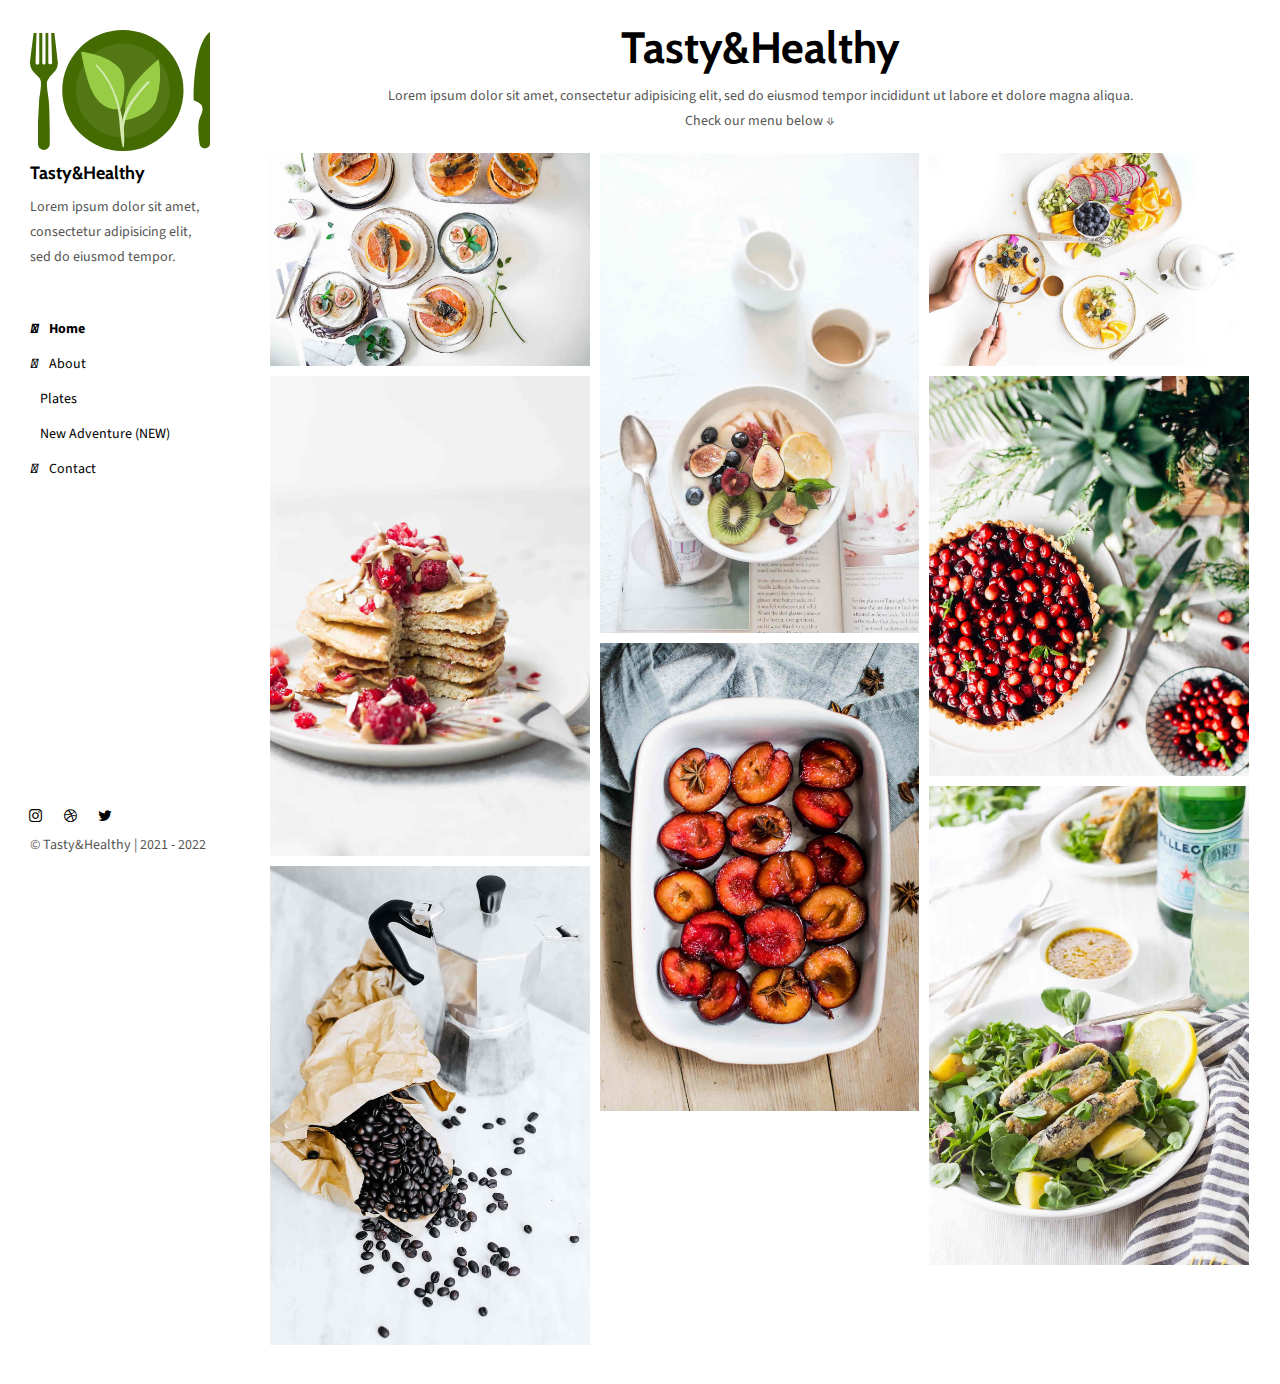
==== commit e95f30f3: "Added Publication page and confetti effect" ====
--- a/index.html
+++ b/index.html
@@ -1,212 +1,291 @@
 <!DOCTYPE html>
 <html lang="en">
-
-<head>
-  <meta charset="UTF-8">
-  <meta content="IE=edge" http-equiv="X-UA-Compatible">
-  <meta content="width=device-width,initial-scale=1" name="viewport">
-  <meta content="Page description" name="description">
-  <meta name="google" content="notranslate" />
-  <meta content="Mashup templates have been developped by Orson.io team" name="author">
-
-  <!-- Disable tap highlight on IE -->
-  <meta name="msapplication-tap-highlight" content="no">
-  
-  <link rel="apple-touch-icon" sizes="180x180" href="./assets/apple-touch-icon.png">
-<link rel="icon" type="image/png" sizes="32x32" href="./assets/favicon-32x32.png">
-<link rel="icon" type="image/png" sizes="16x16" href="./assets/favicon-16x16.png">
-<link rel="manifest" href="./assets/site.webmanifest">
-<link rel="mask-icon" href="./assets/safari-pinned-tab.svg" color="#5bbad5">
-<meta name="msapplication-TileColor" content="#da532c">
-<meta name="theme-color" content="#ff6360">
-
-
-
-  <title>Title page</title>  
-
-<link href="./main.82cfd66e.css" rel="stylesheet"></head>
-
-<body>
-
-<!-- Add your content of header -->
-<header class="">
-  <div class="navbar navbar-default visible-xs">
-    <button type="button" class="navbar-toggle collapsed">
-      <span class="sr-only">Toggle navigation</span>
-      <span class="icon-bar"></span>
-      <span class="icon-bar"></span>
-      <span class="icon-bar"></span>
-    </button>
-    <a href="./index.html" class="navbar-brand">Mashup Template</a>
-  </div>
-
-  <nav class="sidebar">
-    <div class="navbar-collapse" id="navbar-collapse">
-      <div class="site-header hidden-xs">
-          <a class="site-brand" href="./index.html" title="">
-            <img class="img-responsive site-logo" alt="" src="./assets/images/logo.svg">
-            Tasty&Healthy
-          </a>
-        <p>Lorem ipsum dolor sit amet, consectetur adipisicing elit, sed do eiusmod
-        tempor.</p>
+  <head>
+    <meta charset="UTF-8" />
+    <meta content="IE=edge" http-equiv="X-UA-Compatible" />
+    <meta content="width=device-width,initial-scale=1" name="viewport" />
+    <meta content="Page description" name="description" />
+    <meta name="google" content="notranslate" />
+    <meta
+      content="Mashup templates have been developped by Orson.io team"
+      name="author"
+    />
+    <link
+      rel="stylesheet"
+      href="https://cdnjs.cloudflare.com/ajax/libs/font-awesome/6.0.0-beta3/css/all.min.css"
+      integrity="sha512-Fo3rlrZj/k7ujTnHg4CGR2D7kSs0v4LLanw2qksYuRlEzO+tcaEPQogQ0KaoGN26/zrn20ImR1DfuLWnOo7aBA=="
+      crossorigin="anonymous"
+      referrerpolicy="no-referrer"
+    />
+
+    <!-- Disable tap highlight on IE -->
+    <meta name="msapplication-tap-highlight" content="no" />
+
+    <link
+      rel="apple-touch-icon"
+      sizes="180x180"
+      href="./assets/apple-touch-icon.png"
+    />
+    <link
+      rel="icon"
+      type="image/png"
+      sizes="32x32"
+      href="./assets/favicon-32x32.png"
+    />
+    <link
+      rel="icon"
+      type="image/png"
+      sizes="16x16"
+      href="./assets/favicon-16x16.png"
+    />
+    <link rel="manifest" href="./assets/site.webmanifest" />
+    <link
+      rel="mask-icon"
+      href="./assets/safari-pinned-tab.svg"
+      color="#5bbad5"
+    />
+    <meta name="msapplication-TileColor" content="#da532c" />
+    <meta name="theme-color" content="#ff6360" />
+
+    <title>Title page</title>
+
+    <link href="./main.82cfd66e.css" rel="stylesheet" />
+  </head>
+
+  <body>
+    <!-- Add your content of header -->
+    <header class="">
+      <div class="navbar navbar-default visible-xs">
+        <button type="button" class="navbar-toggle collapsed">
+          <span class="sr-only">Toggle navigation</span>
+          <span class="icon-bar"></span>
+          <span class="icon-bar"></span>
+          <span class="icon-bar"></span>
+        </button>
+        <a href="./index.html" class="navbar-brand">Mashup Template</a>
       </div>
-      <ul class="nav">
-        <li><a href="./index.html" title="">Home</a></li>
-        <li><a href="./about.html" title="">About</a></li>
-        <li><a href="./services.html" title="">Services</a></li>
-        <li><a href="./contact.html" title="">Contact</a></li>
-
-      </ul>
-
-      <nav class="nav-footer">
-        <p class="nav-footer-social-buttons">
-          <a class="fa-icon" href="https://www.instagram.com/" title="">
-            <i class="fa fa-instagram"></i>
-          </a>
-          <a class="fa-icon" href="https://dribbble.com/" title="">
-            <i class="fa fa-dribbble"></i>
-          </a>
-          <a class="fa-icon" href="https://twitter.com/" title="">
-            <i class="fa fa-twitter"></i>
-          </a>
-        </p>
-        <p>© Tasty&Healthy | 2021 - 2022</p>
-      </nav>  
-    </div> 
-  </nav>
-</header>
-<main class="" id="main-collapse">
-
-<!-- Add your site or app content here -->
- 
-<div class="hero-full-wrapper">
-  <div class="section-container-spacer text-center">
-    <h1>
-      Tasty&Healthy
-    </h1>
-    <p>Lorem ipsum dolor sit amet, consectetur adipisicing elit, sed do eiusmod
-      tempor incididunt ut labore et dolore magna aliqua. <br>Check our menu below &dArr;</p>
-  </div>
-
-  <div class="grid">
-  <div class="gutter-sizer"></div>
-    <div class="grid-sizer"></div>
-    
-    <div class="grid-item">
-      <img class="img-responsive" alt="" src="./assets/images/img-12.jpg">
-      <a href="./project.html" class="project-description">
-        <div class="project-text-holder">
-          <div class="project-text-inner">
-            <h3>Vivamus vestibulum</h3>
-            <p>Discover more</p>
-          </div>
+
+      <nav class="sidebar">
+        <div class="navbar-collapse" id="navbar-collapse">
+          <div class="site-header hidden-xs">
+            <a class="site-brand" href="./index.html" title="">
+              <img
+                class="img-responsive site-logo"
+                alt=""
+                src="./assets/images/logo.svg"
+              />
+              Tasty&Healthy
+            </a>
+            <p>
+              Lorem ipsum dolor sit amet, consectetur adipisicing elit, sed do
+              eiusmod tempor.
+            </p>
+          </div>
+          <ul class="nav">
+            <li>
+              <a href="./index.html" title=""
+                ><i class="fas fa-home"></i>Home</a
+              >
+            </li>
+            <li>
+              <a href="./about.html" title=""
+                ><i class="fas fa-info"></i>About</a
+              >
+            </li>
+            <li>
+              <a href="./services.html" title=""
+                ><i class="fas fa-concierge-bell"></i>Plates</a
+              >
+            </li>
+            <li>
+              <a href="./pub.html" title=""
+                ><i class="fab fa-hotjar"></i>New Adventure (NEW)</a
+              >
+            </li>
+            <li>
+              <a href="./contact.html" title=""
+                ><i class="fas fa-envelope"></i>Contact</a
+              >
+            </li>
+          </ul>
+
+          <nav class="nav-footer">
+            <p class="nav-footer-social-buttons">
+              <a class="fa-icon" href="https://www.instagram.com/" title="">
+                <i class="fa fa-instagram"></i>
+              </a>
+              <a class="fa-icon" href="https://dribbble.com/" title="">
+                <i class="fa fa-dribbble"></i>
+              </a>
+              <a class="fa-icon" href="https://twitter.com/" title="">
+                <i class="fa fa-twitter"></i>
+              </a>
+            </p>
+            <p>© Tasty&Healthy | 2021 - 2022</p>
+          </nav>
         </div>
-      </a>
-    </div>
-
-    
-    <div class="grid-item">
-      <img class="img-responsive" alt="" src="./assets/images/img-05.jpg">
-      <a href="./project.html" class="project-description">
-        <div class="project-text-holder">
-          <div class="project-text-inner">
-            <h3>Vivamus vestibulum</h3>
-            <p>Discover more</p>
-          </div>
+      </nav>
+    </header>
+    <main class="" id="main-collapse">
+      <!-- Add your site or app content here -->
+
+      <div class="hero-full-wrapper">
+        <div class="section-container-spacer text-center">
+          <h1>Tasty&Healthy</h1>
+          <p>
+            Lorem ipsum dolor sit amet, consectetur adipisicing elit, sed do
+            eiusmod tempor incididunt ut labore et dolore magna aliqua.
+            <br />Check our menu below &dArr;
+          </p>
         </div>
-      </a>
-    </div>
-
-    <div class="grid-item">
-      <img class="img-responsive" alt="" src="./assets/images/img-13.jpg">
-      <a href="./project.html" class="project-description">
-        <div class="project-text-holder">
-          <div class="project-text-inner">
-            <h3>Vivamus vestibulum</h3>
-            <p>Discover more</p>
+
+        <div class="grid">
+          <div class="gutter-sizer"></div>
+          <div class="grid-sizer"></div>
+
+          <div class="grid-item">
+            <img
+              class="img-responsive"
+              alt=""
+              src="./assets/images/img-12.jpg"
+            />
+            <a href="./project.html" class="project-description">
+              <div class="project-text-holder">
+                <div class="project-text-inner">
+                  <h3>Vivamus vestibulum</h3>
+                  <p>Discover more</p>
+                </div>
+              </div>
+            </a>
+          </div>
+
+          <div class="grid-item">
+            <img
+              class="img-responsive"
+              alt=""
+              src="./assets/images/img-05.jpg"
+            />
+            <a href="./project.html" class="project-description">
+              <div class="project-text-holder">
+                <div class="project-text-inner">
+                  <h3>Vivamus vestibulum</h3>
+                  <p>Discover more</p>
+                </div>
+              </div>
+            </a>
+          </div>
+
+          <div class="grid-item">
+            <img
+              class="img-responsive"
+              alt=""
+              src="./assets/images/img-13.jpg"
+            />
+            <a href="./project.html" class="project-description">
+              <div class="project-text-holder">
+                <div class="project-text-inner">
+                  <h3>Vivamus vestibulum</h3>
+                  <p>Discover more</p>
+                </div>
+              </div>
+            </a>
+          </div>
+          <div class="grid-item">
+            <img
+              class="img-responsive"
+              alt=""
+              src="./assets/images/img-04.jpg"
+            />
+            <a href="./project.html" class="project-description">
+              <div class="project-text-holder">
+                <div class="project-text-inner">
+                  <h3>Vivamus vestibulum</h3>
+                  <p>Discover more</p>
+                </div>
+              </div>
+            </a>
+          </div>
+
+          <div class="grid-item">
+            <img
+              class="img-responsive"
+              alt=""
+              src="./assets/images/img-07.jpg"
+            />
+            <a href="./project.html" class="project-description">
+              <div class="project-text-holder">
+                <div class="project-text-inner">
+                  <h3>Vivamus vestibulum</h3>
+                  <p>Discover more</p>
+                </div>
+              </div>
+            </a>
+          </div>
+
+          <div class="grid-item">
+            <img
+              class="img-responsive"
+              alt=""
+              src="./assets/images/img-11.jpg"
+            />
+            <a href="./project.html" class="project-description">
+              <div class="project-text-holder">
+                <div class="project-text-inner">
+                  <h3>Vivamus vestibulum</h3>
+                  <p>Discover more</p>
+                </div>
+              </div>
+            </a>
+          </div>
+
+          <div class="grid-item">
+            <img
+              class="img-responsive"
+              alt=""
+              src="./assets/images/img-10.jpg"
+            />
+            <a href="./project.html" class="project-description">
+              <div class="project-text-holder">
+                <div class="project-text-inner">
+                  <h3>Vivamus vestibulum</h3>
+                  <p>Discover more</p>
+                </div>
+              </div>
+            </a>
+          </div>
+          <div class="grid-item">
+            <img
+              class="img-responsive"
+              alt=""
+              src="./assets/images/img-03.jpg"
+            />
+            <a href="./project.html" class="project-description">
+              <div class="project-text-holder">
+                <div class="project-text-inner">
+                  <h3>Vivamus vestibulum</h3>
+                  <p>Discover more</p>
+                </div>
+              </div>
+            </a>
           </div>
         </div>
-      </a>
-    </div>
-    <div class="grid-item">
-      <img class="img-responsive" alt="" src="./assets/images/img-04.jpg">
-      <a href="./project.html" class="project-description">
-        <div class="project-text-holder">
-          <div class="project-text-inner">
-            <h3>Vivamus vestibulum</h3>
-            <p>Discover more</p>
-          </div>
-        </div>
-      </a>
-    </div>
-    
-    <div class="grid-item">
-      <img class="img-responsive" alt="" src="./assets/images/img-07.jpg">
-      <a href="./project.html" class="project-description">
-        <div class="project-text-holder">
-          <div class="project-text-inner">
-            <h3>Vivamus vestibulum</h3>
-            <p>Discover more</p>
-          </div>
-        </div>
-      </a>
-    </div>
-
-    <div class="grid-item">
-      <img class="img-responsive" alt="" src="./assets/images/img-11.jpg">
-      <a href="./project.html" class="project-description">
-        <div class="project-text-holder">
-          <div class="project-text-inner">
-            <h3>Vivamus vestibulum</h3>
-            <p>Discover more</p>
-          </div>
-        </div>
-      </a>
-    </div>
-
-    <div class="grid-item">
-      <img class="img-responsive" alt="" src="./assets/images/img-10.jpg">
-      <a href="./project.html" class="project-description">
-        <div class="project-text-holder">
-          <div class="project-text-inner">
-            <h3>Vivamus vestibulum</h3>
-            <p>Discover more</p>
-          </div>
-        </div>
-      </a>
-    </div>
-    <div class="grid-item">
-      <img class="img-responsive" alt="" src="./assets/images/img-03.jpg">
-      <a href="./project.html" class="project-description">
-        <div class="project-text-holder">
-          <div class="project-text-inner">
-            <h3>Vivamus vestibulum</h3>
-            <p>Discover more</p>
-          </div>
-        </div>
-      </a>
-    </div>
-    
-  </div>
-</div>
-
-
-<script>
-  document.addEventListener("DOMContentLoaded", function (event) {
-     masonryBuild();
-  });
-</script>
-
-</main>
-
-<script>
-document.addEventListener("DOMContentLoaded", function (event) {
-  navbarToggleSidebar();
-  navActivePage();
-});
-</script>
-
-<!-- Google Analytics: change UA-XXXXX-X to be your site's ID 
+      </div>
+
+      <script>
+        document.addEventListener("DOMContentLoaded", function (event) {
+          masonryBuild();
+        });
+      </script>
+    </main>
+
+    <script>
+      document.addEventListener("DOMContentLoaded", function (event) {
+        navbarToggleSidebar();
+        navActivePage();
+      });
+    </script>
+
+    <!-- Google Analytics: change UA-XXXXX-X to be your site's ID 
 
 <script>
   (function (i, s, o, g, r, a, m) {
@@ -219,6 +298,7 @@
   ga('send', 'pageview');
 </script>
 
---><script type="text/javascript" src="./main.85741bff.js"></script></body>
-
-</html>+-->
+    <script type="text/javascript" src="./main.85741bff.js"></script>
+  </body>
+</html>
--- a/main.82cfd66e.css
+++ b/main.82cfd66e.css
@@ -1,4016 +1,5004 @@
 @import url(https://fonts.googleapis.com/css?family=Cabin:400,700|Source+Sans+Pro:400,700);
 @import url(https://maxcdn.bootstrapcdn.com/font-awesome/4.7.0/css/font-awesome.min.css);
- .hero {
-     width: 79vw;
-     height: 30vh;
-     padding: 5vh;
-     text-align: center;
-     background: #ff6360;
-     color: white;
-     font-size: 30px;
-     margin-bottom: 15px;
-}
+
+i {
+  height: 30px;
+  width: 30px;
+  margin-right: 10px;
+  text-align: center;
+}
+
+/* confetti rain */
+@keyframes confettiRain {
+  0% {
+    opacity: 1;
+    margin-top: -100vh;
+    margin-left: -200px;
+  }
+
+  100% {
+    opacity: 1;
+    margin-top: 80vh;
+    margin-left: 200px;
+  }
+}
+
+.confetti {
+  opacity: 0;
+  position: absolute;
+  width: 1rem;
+  height: 1.5rem;
+  transition: 500ms ease;
+  animation: confettiRain 5s infinite;
+}
+
+#confetti-wrapper {
+  overflow: hidden !important;
+}
+
 /* normalize.css v3.0.3 | MIT License | github.com/necolas/normalize.css */
-html{
-    font-family:sans-serif;
-    -ms-text-size-adjust:100%;
-    -webkit-text-size-adjust:100%
-}
-body{
-    margin:0
-}
-article,aside,details,figcaption,figure,footer,header,hgroup,main,menu,nav,section,summary{
-    display:block
-}
-audio,canvas,progress,video{
-    display:inline-block;
-    vertical-align:baseline
-}
-audio:not([controls]){
-    display:none;
-    height:0
-}
-[hidden],template{
-    display:none
-}
-a{
-    background-color:transparent
-}
-a:active,a:hover{
-    outline:0
-}
-abbr[title]{
-    border-bottom:1px dotted
-}
-b,strong{
-    font-weight:700
-}
-dfn{
-    font-style:italic
-}
-h1{
-    font-size:2em;
-    margin:.67em 0
-}
-mark{
-    background:#ff0;
-    color:#000
-}
-small{
-    font-size:80%
-}
-sub,sup{
-    font-size:75%;
-    line-height:0;
-    position:relative;
-    vertical-align:baseline
-}
-sup{
-    top:-.5em
-}
-sub{
-    bottom:-.25em
-}
-img{
-    border:0
-}
-svg:not(:root){
-    overflow:hidden
-}
-figure{
-    margin:1em 40px
-}
-hr{
-    box-sizing:content-box;
-    height:0
-}
-pre{
-    overflow:auto
-}
-code,kbd,pre,samp{
-    font-family:monospace,monospace;
-    font-size:1em
-}
-button,input,optgroup,select,textarea{
-    color:inherit;
-    font:inherit;
-    margin:0
-}
-button{
-    overflow:visible
-}
-button,select{
-    text-transform:none
-}
-button,html input[type=button],input[type=reset],input[type=submit]{
-    -webkit-appearance:button;
-    cursor:pointer
-}
-button[disabled],html input[disabled]{
-    cursor:default
-}
-button::-moz-focus-inner,input::-moz-focus-inner{
-    border:0;
-    padding:0
-}
-input{
-    line-height:normal
-}
-input[type=checkbox],input[type=radio]{
-    box-sizing:border-box;
-    padding:0
-}
-input[type=number]::-webkit-inner-spin-button,input[type=number]::-webkit-outer-spin-button{
-    height:auto
-}
-input[type=search]{
-    -webkit-appearance:textfield;
-    box-sizing:content-box
-}
-input[type=search]::-webkit-search-cancel-button,input[type=search]::-webkit-search-decoration{
-    -webkit-appearance:none
-}
-fieldset{
-    border:1px solid silver;
-    margin:0 2px;
-    padding:.35em .625em .75em
-}
-textarea{
-    overflow:auto
-}
-optgroup{
-    font-weight:700
-}
-table{
-    border-collapse:collapse;
-    border-spacing:0
-}
-td,th{
-    padding:0
+html {
+  font-family: sans-serif;
+  -ms-text-size-adjust: 100%;
+  -webkit-text-size-adjust: 100%;
+}
+body {
+  margin: 0;
+}
+article,
+aside,
+details,
+figcaption,
+figure,
+footer,
+header,
+hgroup,
+main,
+menu,
+nav,
+section,
+summary {
+  display: block;
+}
+audio,
+canvas,
+progress,
+video {
+  display: inline-block;
+  vertical-align: baseline;
+}
+audio:not([controls]) {
+  display: none;
+  height: 0;
+}
+[hidden],
+template {
+  display: none;
+}
+a {
+  background-color: transparent;
+}
+a:active,
+a:hover {
+  outline: 0;
+}
+abbr[title] {
+  border-bottom: 1px dotted;
+}
+b,
+strong {
+  font-weight: 700;
+}
+dfn {
+  font-style: italic;
+}
+h1 {
+  font-size: 2em;
+  margin: 0.67em 0;
+}
+mark {
+  background: #ff0;
+  color: #000;
+}
+small {
+  font-size: 80%;
+}
+sub,
+sup {
+  font-size: 75%;
+  line-height: 0;
+  position: relative;
+  vertical-align: baseline;
+}
+sup {
+  top: -0.5em;
+}
+sub {
+  bottom: -0.25em;
+}
+img {
+  border: 0;
+}
+svg:not(:root) {
+  overflow: hidden;
+}
+figure {
+  margin: 1em 40px;
+}
+hr {
+  box-sizing: content-box;
+  height: 0;
+}
+pre {
+  overflow: auto;
+}
+code,
+kbd,
+pre,
+samp {
+  font-family: monospace, monospace;
+  font-size: 1em;
+}
+button,
+input,
+optgroup,
+select,
+textarea {
+  color: inherit;
+  font: inherit;
+  margin: 0;
+}
+button {
+  overflow: visible;
+}
+button,
+select {
+  text-transform: none;
+}
+button,
+html input[type="button"],
+input[type="reset"],
+input[type="submit"] {
+  -webkit-appearance: button;
+  cursor: pointer;
+}
+button[disabled],
+html input[disabled] {
+  cursor: default;
+}
+button::-moz-focus-inner,
+input::-moz-focus-inner {
+  border: 0;
+  padding: 0;
+}
+input {
+  line-height: normal;
+}
+input[type="checkbox"],
+input[type="radio"] {
+  box-sizing: border-box;
+  padding: 0;
+}
+input[type="number"]::-webkit-inner-spin-button,
+input[type="number"]::-webkit-outer-spin-button {
+  height: auto;
+}
+input[type="search"] {
+  -webkit-appearance: textfield;
+  box-sizing: content-box;
+}
+input[type="search"]::-webkit-search-cancel-button,
+input[type="search"]::-webkit-search-decoration {
+  -webkit-appearance: none;
+}
+fieldset {
+  border: 1px solid silver;
+  margin: 0 2px;
+  padding: 0.35em 0.625em 0.75em;
+}
+textarea {
+  overflow: auto;
+}
+optgroup {
+  font-weight: 700;
+}
+table {
+  border-collapse: collapse;
+  border-spacing: 0;
+}
+td,
+th {
+  padding: 0;
 }
 /* Source: https://github.com/h5bp/html5-boilerplate/blob/master/src/css/main.css */
-@media print{
-    *,:after,:before{
-        background:transparent!important;
-        color:#000!important;
-        box-shadow:none!important;
-        text-shadow:none!important
-    }
-    a,a:visited{
-        text-decoration:underline
-    }
-    a[href]:after{
-        content:" (" attr(href) ")"
-    }
-    abbr[title]:after{
-        content:" (" attr(title) ")"
-    }
-    a[href^="#"]:after,a[href^="javascript:"]:after{
-        content:""
-    }
-    blockquote,pre{
-        border:1px solid #999;
-        page-break-inside:avoid
-    }
-    thead{
-        display:table-header-group
-    }
-    img,tr{
-        page-break-inside:avoid
-    }
-    img{
-        max-width:100%!important
-    }
-    h2,h3,p{
-        orphans:3;
-        widows:3
-    }
-    h2,h3{
-        page-break-after:avoid
-    }
-    .navbar{
-        display:none
-    }
-    .btn>.caret,.dropup>.btn>.caret{
-        border-top-color:#000!important
-    }
-    .label{
-        border:1px solid #000
-    }
-    .table{
-        border-collapse:collapse!important
-    }
-    .table td,.table th{
-        background-color:#fff!important
-    }
-    .table-bordered td,.table-bordered th{
-        border:1px solid #ddd!important
-    }
-}
-*,:after,:before{
-    -webkit-box-sizing:border-box;
-    -moz-box-sizing:border-box;
-    box-sizing:border-box
-}
-html{
-    font-size:10px;
-    -webkit-tap-highlight-color:transparent
-}
-body{
-    font-family:Source Sans Pro,Helvetica,Arial,sans-serif;
-    font-size:14px;
-    line-height:1.78;
-    color:#555;
-    background-color:#fff
-}
-button,input,select,textarea{
-    font-family:inherit;
-    font-size:inherit;
-    line-height:inherit
-}
-a{
-    color:#ff6360;
-    text-decoration:none
-}
-a:focus,a:hover{
-    color:#ff1814;
-    text-decoration:underline
-}
-a:focus{
-    outline:5px auto -webkit-focus-ring-color;
-    outline-offset:-2px
-}
-figure{
-    margin:0
-}
-img{
-    vertical-align:middle
-}
-.img-responsive{
-    display:block;
-    max-width:100%;
-    height:auto
-}
-.img-rounded{
-    border-radius:2px
-}
-.img-thumbnail{
-    padding:4px;
-    line-height:1.78;
-    background-color:#fff;
-    border:1px solid #ddd;
-    border-radius:2px;
-    -webkit-transition:all .2s ease-in-out;
-    -o-transition:all .2s ease-in-out;
-    transition:all .2s ease-in-out;
-    display:inline-block;
-    max-width:100%;
-    height:auto
-}
-.img-circle{
-    border-radius:50%
-}
-hr{
-    margin-top:24px;
-    margin-bottom:24px;
-    border:0;
-    border-top:1px solid #eee
-}
-.sr-only{
-    position:absolute;
-    width:1px;
-    height:1px;
-    margin:-1px;
-    padding:0;
-    overflow:hidden;
-    clip:rect(0,0,0,0);
-    border:0
-}
-.sr-only-focusable:active,.sr-only-focusable:focus{
-    position:static;
-    width:auto;
-    height:auto;
-    margin:0;
-    overflow:visible;
-    clip:auto
-}
-[role=button]{
-    cursor:pointer
-}
-.h1,.h2,.h3,.h4,.h5,.h6,h1,h2,h3,h4,h5,h6{
-    font-family:Cabin,Helvetica,Arial,sans-serif;
-    font-weight:700;
-    line-height:1.1;
-    color:#000
-}
-.h1 .small,.h1 small,.h2 .small,.h2 small,.h3 .small,.h3 small,.h4 .small,.h4 small,.h5 .small,.h5 small,.h6 .small,.h6 small,h1 .small,h1 small,h2 .small,h2 small,h3 .small,h3 small,h4 .small,h4 small,h5 .small,h5 small,h6 .small,h6 small{
-    font-weight:400;
-    line-height:1;
-    color:#777
-}
-.h1,.h2,.h3,h1,h2,h3{
-    margin-top:24px;
-    margin-bottom:12px
-}
-.h1 .small,.h1 small,.h2 .small,.h2 small,.h3 .small,.h3 small,h1 .small,h1 small,h2 .small,h2 small,h3 .small,h3 small{
-    font-size:65%
-}
-.h4,.h5,.h6,h4,h5,h6{
-    margin-top:12px;
-    margin-bottom:12px
-}
-.h4 .small,.h4 small,.h5 .small,.h5 small,.h6 .small,.h6 small,h4 .small,h4 small,h5 .small,h5 small,h6 .small,h6 small{
-    font-size:75%
-}
-.h1,h1{
-    font-size:44px
-}
-.h2,h2{
-    font-size:33px
-}
-.h3,h3{
-    font-size:25px
-}
-.h4,h4{
-    font-size:19px
-}
-.h5,h5{
-    font-size:14px
-}
-.h6,h6{
-    font-size:12px
-}
-p{
-    margin:0 0 12px
-}
-.lead{
-    margin-bottom:24px;
-    font-size:16px;
-    font-weight:300;
-    line-height:1.4
-}
-@media (min-width:768px){
-    .lead{
-        font-size:21px
-    }
-}
-.small,small{
-    font-size:85%
-}
-.mark,mark{
-    background-color:#fcf8e3;
-    padding:.2em
-}
-.text-left{
-    text-align:left
-}
-.text-right{
-    text-align:right
-}
-.text-center{
-    text-align:center
-}
-.text-justify{
-    text-align:justify
-}
-.text-nowrap{
-    white-space:nowrap
-}
-.text-lowercase{
-    text-transform:lowercase
-}
-.initialism,.text-uppercase{
-    text-transform:uppercase
-}
-.text-capitalize{
-    text-transform:capitalize
-}
-.text-muted{
-    color:#777
-}
-.text-primary{
-    color:#ff6360
-}
-a.text-primary:focus,a.text-primary:hover{
-    color:#ff312d
-}
-.text-success{
-    color:#fff
-}
-a.text-success:focus,a.text-success:hover{
-    color:#e6e6e6
-}
-.text-info{
-    color:#31708f
-}
-a.text-info:focus,a.text-info:hover{
-    color:#245269
-}
-.text-warning{
-    color:#8a6d3b
-}
-a.text-warning:focus,a.text-warning:hover{
-    color:#66512c
-}
-.text-danger{
-    color:#fff
-}
-a.text-danger:focus,a.text-danger:hover{
-    color:#e6e6e6
-}
-.bg-primary{
-    color:#fff;
-    background-color:#ff6360
-}
-a.bg-primary:focus,a.bg-primary:hover{
-    background-color:#ff312d
-}
-.bg-success{
-    background-color:#57ce6e
-}
-a.bg-success:focus,a.bg-success:hover{
-    background-color:#37bb50
-}
-.bg-info{
-    background-color:#d9edf7
-}
-a.bg-info:focus,a.bg-info:hover{
-    background-color:#afd9ee
-}
-.bg-warning{
-    background-color:#fcf8e3
-}
-a.bg-warning:focus,a.bg-warning:hover{
-    background-color:#f7ecb5
-}
-.bg-danger{
-    background-color:#ee624b
-}
-a.bg-danger:focus,a.bg-danger:hover{
-    background-color:#ea391c
-}
-.page-header{
-    padding-bottom:11px;
-    margin:48px 0 24px;
-    border-bottom:1px solid #eee
-}
-ol,ul{
-    margin-top:0;
-    margin-bottom:12px
-}
-ol ol,ol ul,ul ol,ul ul{
-    margin-bottom:0
-}
-.list-inline,.list-unstyled{
-    padding-left:0;
-    list-style:none
-}
-.list-inline{
-    margin-left:-5px
-}
-.list-inline>li{
-    display:inline-block;
-    padding-left:5px;
-    padding-right:5px
-}
-dl{
-    margin-top:0;
-    margin-bottom:24px
-}
-dd,dt{
-    line-height:1.78
-}
-dt{
-    font-weight:700
-}
-dd{
-    margin-left:0
-}
-.dl-horizontal dd:after,.dl-horizontal dd:before{
-    content:" ";
-    display:table
-}
-.dl-horizontal dd:after{
-    clear:both
-}
-@media (min-width:768px){
-    .dl-horizontal dt{
-        float:left;
-        width:160px;
-        clear:left;
-        text-align:right;
-        overflow:hidden;
-        text-overflow:ellipsis;
-        white-space:nowrap
-    }
-    .dl-horizontal dd{
-        margin-left:180px
-    }
-}
-abbr[data-original-title],abbr[title]{
-    cursor:help;
-    border-bottom:1px dotted #777
-}
-.initialism{
-    font-size:90%
-}
-blockquote{
-    padding:12px 24px;
-    margin:0 0 24px;
-    font-size:17.5px;
-    border-left:5px solid #eee
-}
-blockquote ol:last-child,blockquote p:last-child,blockquote ul:last-child{
-    margin-bottom:0
-}
-blockquote .small,blockquote footer,blockquote small{
-    display:block;
-    font-size:80%;
-    line-height:1.78;
-    color:#777
-}
-blockquote .small:before,blockquote footer:before,blockquote small:before{
-    content:"\2014 \A0"
-}
-.blockquote-reverse,blockquote.pull-right{
-    padding-right:15px;
-    padding-left:0;
-    border-right:5px solid #eee;
-    border-left:0;
-    text-align:right
-}
-.blockquote-reverse .small:before,.blockquote-reverse footer:before,.blockquote-reverse small:before,blockquote.pull-right .small:before,blockquote.pull-right footer:before,blockquote.pull-right small:before{
-    content:""
-}
-.blockquote-reverse .small:after,.blockquote-reverse footer:after,.blockquote-reverse small:after,blockquote.pull-right .small:after,blockquote.pull-right footer:after,blockquote.pull-right small:after{
-    content:"\A0 \2014"
-}
-address{
-    margin-bottom:24px;
-    font-style:normal;
-    line-height:1.78
-}
-code,kbd,pre,samp{
-    font-family:Menlo,Monaco,Consolas,Courier New,monospace
-}
-code{
-    color:#c7254e;
-    background-color:#f9f2f4
-}
-code,kbd{
-    padding:2px 4px;
-    font-size:90%;
-    border-radius:2px
-}
-kbd{
-    color:#fff;
-    background-color:#333;
-    box-shadow:inset 0 -1px 0 rgba(0,0,0,.25)
-}
-kbd kbd{
-    padding:0;
-    font-size:100%;
-    font-weight:700;
-    box-shadow:none
-}
-pre{
-    display:block;
-    padding:11.5px;
-    margin:0 0 12px;
-    font-size:13px;
-    line-height:1.78;
-    word-break:break-all;
-    word-wrap:break-word;
-    color:#333;
-    background-color:#f5f5f5;
-    border:1px solid #ccc;
-    border-radius:2px
-}
-pre code{
-    padding:0;
-    font-size:inherit;
-    color:inherit;
-    white-space:pre-wrap;
-    background-color:transparent;
-    border-radius:0
-}
-.pre-scrollable{
-    max-height:340px;
-    overflow-y:scroll
-}
-.container{
-    margin-right:auto;
-    margin-left:auto;
-    padding-left:15px;
-    padding-right:15px
-}
-.container:after,.container:before{
-    content:" ";
-    display:table
-}
-.container:after{
-    clear:both
-}
-@media (min-width:768px){
-    .container{
-        width:750px
-    }
-}
-@media (min-width:992px){
-    .container{
-        width:970px
-    }
-}
-@media (min-width:1200px){
-    .container{
-        width:1170px
-    }
-}
-.container-fluid{
-    margin-right:auto;
-    margin-left:auto;
-    padding-left:15px;
-    padding-right:15px
-}
-.container-fluid:after,.container-fluid:before{
-    content:" ";
-    display:table
-}
-.container-fluid:after{
-    clear:both
-}
-.row{
-    margin-left:-15px;
-    margin-right:-15px
-}
-.row:after,.row:before{
-    content:" ";
-    display:table
-}
-.row:after{
-    clear:both
-}
-.col-lg-1,.col-lg-2,.col-lg-3,.col-lg-4,.col-lg-5,.col-lg-6,.col-lg-7,.col-lg-8,.col-lg-9,.col-lg-10,.col-lg-11,.col-lg-12,.col-md-1,.col-md-2,.col-md-3,.col-md-4,.col-md-5,.col-md-6,.col-md-7,.col-md-8,.col-md-9,.col-md-10,.col-md-11,.col-md-12,.col-sm-1,.col-sm-2,.col-sm-3,.col-sm-4,.col-sm-5,.col-sm-6,.col-sm-7,.col-sm-8,.col-sm-9,.col-sm-10,.col-sm-11,.col-sm-12,.col-xs-1,.col-xs-2,.col-xs-3,.col-xs-4,.col-xs-5,.col-xs-6,.col-xs-7,.col-xs-8,.col-xs-9,.col-xs-10,.col-xs-11,.col-xs-12{
-    position:relative;
-    min-height:1px;
-    padding-left:15px;
-    padding-right:15px
-}
-.col-xs-1,.col-xs-2,.col-xs-3,.col-xs-4,.col-xs-5,.col-xs-6,.col-xs-7,.col-xs-8,.col-xs-9,.col-xs-10,.col-xs-11,.col-xs-12{
-    float:left
-}
-.col-xs-1{
-    width:8.33333%
-}
-.col-xs-2{
-    width:16.66667%
-}
-.col-xs-3{
-    width:25%
-}
-.col-xs-4{
-    width:33.33333%
-}
-.col-xs-5{
-    width:41.66667%
-}
-.col-xs-6{
-    width:50%
-}
-.col-xs-7{
-    width:58.33333%
-}
-.col-xs-8{
-    width:66.66667%
-}
-.col-xs-9{
-    width:75%
-}
-.col-xs-10{
-    width:83.33333%
-}
-.col-xs-11{
-    width:91.66667%
-}
-.col-xs-12{
-    width:100%
-}
-.col-xs-pull-0{
-    right:auto
-}
-.col-xs-pull-1{
-    right:8.33333%
-}
-.col-xs-pull-2{
-    right:16.66667%
-}
-.col-xs-pull-3{
-    right:25%
-}
-.col-xs-pull-4{
-    right:33.33333%
-}
-.col-xs-pull-5{
-    right:41.66667%
-}
-.col-xs-pull-6{
-    right:50%
-}
-.col-xs-pull-7{
-    right:58.33333%
-}
-.col-xs-pull-8{
-    right:66.66667%
-}
-.col-xs-pull-9{
-    right:75%
-}
-.col-xs-pull-10{
-    right:83.33333%
-}
-.col-xs-pull-11{
-    right:91.66667%
-}
-.col-xs-pull-12{
-    right:100%
-}
-.col-xs-push-0{
-    left:auto
-}
-.col-xs-push-1{
-    left:8.33333%
-}
-.col-xs-push-2{
-    left:16.66667%
-}
-.col-xs-push-3{
-    left:25%
-}
-.col-xs-push-4{
-    left:33.33333%
-}
-.col-xs-push-5{
-    left:41.66667%
-}
-.col-xs-push-6{
-    left:50%
-}
-.col-xs-push-7{
-    left:58.33333%
-}
-.col-xs-push-8{
-    left:66.66667%
-}
-.col-xs-push-9{
-    left:75%
-}
-.col-xs-push-10{
-    left:83.33333%
-}
-.col-xs-push-11{
-    left:91.66667%
-}
-.col-xs-push-12{
-    left:100%
-}
-.col-xs-offset-0{
-    margin-left:0
-}
-.col-xs-offset-1{
-    margin-left:8.33333%
-}
-.col-xs-offset-2{
-    margin-left:16.66667%
-}
-.col-xs-offset-3{
-    margin-left:25%
-}
-.col-xs-offset-4{
-    margin-left:33.33333%
-}
-.col-xs-offset-5{
-    margin-left:41.66667%
-}
-.col-xs-offset-6{
-    margin-left:50%
-}
-.col-xs-offset-7{
-    margin-left:58.33333%
-}
-.col-xs-offset-8{
-    margin-left:66.66667%
-}
-.col-xs-offset-9{
-    margin-left:75%
-}
-.col-xs-offset-10{
-    margin-left:83.33333%
-}
-.col-xs-offset-11{
-    margin-left:91.66667%
-}
-.col-xs-offset-12{
-    margin-left:100%
-}
-@media (min-width:768px){
-    .col-sm-1,.col-sm-2,.col-sm-3,.col-sm-4,.col-sm-5,.col-sm-6,.col-sm-7,.col-sm-8,.col-sm-9,.col-sm-10,.col-sm-11,.col-sm-12{
-        float:left
-    }
-    .col-sm-1{
-        width:8.33333%
-    }
-    .col-sm-2{
-        width:16.66667%
-    }
-    .col-sm-3{
-        width:25%
-    }
-    .col-sm-4{
-        width:33.33333%
-    }
-    .col-sm-5{
-        width:41.66667%
-    }
-    .col-sm-6{
-        width:50%
-    }
-    .col-sm-7{
-        width:58.33333%
-    }
-    .col-sm-8{
-        width:66.66667%
-    }
-    .col-sm-9{
-        width:75%
-    }
-    .col-sm-10{
-        width:83.33333%
-    }
-    .col-sm-11{
-        width:91.66667%
-    }
-    .col-sm-12{
-        width:100%
-    }
-    .col-sm-pull-0{
-        right:auto
-    }
-    .col-sm-pull-1{
-        right:8.33333%
-    }
-    .col-sm-pull-2{
-        right:16.66667%
-    }
-    .col-sm-pull-3{
-        right:25%
-    }
-    .col-sm-pull-4{
-        right:33.33333%
-    }
-    .col-sm-pull-5{
-        right:41.66667%
-    }
-    .col-sm-pull-6{
-        right:50%
-    }
-    .col-sm-pull-7{
-        right:58.33333%
-    }
-    .col-sm-pull-8{
-        right:66.66667%
-    }
-    .col-sm-pull-9{
-        right:75%
-    }
-    .col-sm-pull-10{
-        right:83.33333%
-    }
-    .col-sm-pull-11{
-        right:91.66667%
-    }
-    .col-sm-pull-12{
-        right:100%
-    }
-    .col-sm-push-0{
-        left:auto
-    }
-    .col-sm-push-1{
-        left:8.33333%
-    }
-    .col-sm-push-2{
-        left:16.66667%
-    }
-    .col-sm-push-3{
-        left:25%
-    }
-    .col-sm-push-4{
-        left:33.33333%
-    }
-    .col-sm-push-5{
-        left:41.66667%
-    }
-    .col-sm-push-6{
-        left:50%
-    }
-    .col-sm-push-7{
-        left:58.33333%
-    }
-    .col-sm-push-8{
-        left:66.66667%
-    }
-    .col-sm-push-9{
-        left:75%
-    }
-    .col-sm-push-10{
-        left:83.33333%
-    }
-    .col-sm-push-11{
-        left:91.66667%
-    }
-    .col-sm-push-12{
-        left:100%
-    }
-    .col-sm-offset-0{
-        margin-left:0
-    }
-    .col-sm-offset-1{
-        margin-left:8.33333%
-    }
-    .col-sm-offset-2{
-        margin-left:16.66667%
-    }
-    .col-sm-offset-3{
-        margin-left:25%
-    }
-    .col-sm-offset-4{
-        margin-left:33.33333%
-    }
-    .col-sm-offset-5{
-        margin-left:41.66667%
-    }
-    .col-sm-offset-6{
-        margin-left:50%
-    }
-    .col-sm-offset-7{
-        margin-left:58.33333%
-    }
-    .col-sm-offset-8{
-        margin-left:66.66667%
-    }
-    .col-sm-offset-9{
-        margin-left:75%
-    }
-    .col-sm-offset-10{
-        margin-left:83.33333%
-    }
-    .col-sm-offset-11{
-        margin-left:91.66667%
-    }
-    .col-sm-offset-12{
-        margin-left:100%
-    }
-}
-@media (min-width:992px){
-    .col-md-1,.col-md-2,.col-md-3,.col-md-4,.col-md-5,.col-md-6,.col-md-7,.col-md-8,.col-md-9,.col-md-10,.col-md-11,.col-md-12{
-        float:left
-    }
-    .col-md-1{
-        width:8.33333%
-    }
-    .col-md-2{
-        width:16.66667%
-    }
-    .col-md-3{
-        width:25%
-    }
-    .col-md-4{
-        width:33.33333%
-    }
-    .col-md-5{
-        width:41.66667%
-    }
-    .col-md-6{
-        width:50%
-    }
-    .col-md-7{
-        width:58.33333%
-    }
-    .col-md-8{
-        width:66.66667%
-    }
-    .col-md-9{
-        width:75%
-    }
-    .col-md-10{
-        width:83.33333%
-    }
-    .col-md-11{
-        width:91.66667%
-    }
-    .col-md-12{
-        width:100%
-    }
-    .col-md-pull-0{
-        right:auto
-    }
-    .col-md-pull-1{
-        right:8.33333%
-    }
-    .col-md-pull-2{
-        right:16.66667%
-    }
-    .col-md-pull-3{
-        right:25%
-    }
-    .col-md-pull-4{
-        right:33.33333%
-    }
-    .col-md-pull-5{
-        right:41.66667%
-    }
-    .col-md-pull-6{
-        right:50%
-    }
-    .col-md-pull-7{
-        right:58.33333%
-    }
-    .col-md-pull-8{
-        right:66.66667%
-    }
-    .col-md-pull-9{
-        right:75%
-    }
-    .col-md-pull-10{
-        right:83.33333%
-    }
-    .col-md-pull-11{
-        right:91.66667%
-    }
-    .col-md-pull-12{
-        right:100%
-    }
-    .col-md-push-0{
-        left:auto
-    }
-    .col-md-push-1{
-        left:8.33333%
-    }
-    .col-md-push-2{
-        left:16.66667%
-    }
-    .col-md-push-3{
-        left:25%
-    }
-    .col-md-push-4{
-        left:33.33333%
-    }
-    .col-md-push-5{
-        left:41.66667%
-    }
-    .col-md-push-6{
-        left:50%
-    }
-    .col-md-push-7{
-        left:58.33333%
-    }
-    .col-md-push-8{
-        left:66.66667%
-    }
-    .col-md-push-9{
-        left:75%
-    }
-    .col-md-push-10{
-        left:83.33333%
-    }
-    .col-md-push-11{
-        left:91.66667%
-    }
-    .col-md-push-12{
-        left:100%
-    }
-    .col-md-offset-0{
-        margin-left:0
-    }
-    .col-md-offset-1{
-        margin-left:8.33333%
-    }
-    .col-md-offset-2{
-        margin-left:16.66667%
-    }
-    .col-md-offset-3{
-        margin-left:25%
-    }
-    .col-md-offset-4{
-        margin-left:33.33333%
-    }
-    .col-md-offset-5{
-        margin-left:41.66667%
-    }
-    .col-md-offset-6{
-        margin-left:50%
-    }
-    .col-md-offset-7{
-        margin-left:58.33333%
-    }
-    .col-md-offset-8{
-        margin-left:66.66667%
-    }
-    .col-md-offset-9{
-        margin-left:75%
-    }
-    .col-md-offset-10{
-        margin-left:83.33333%
-    }
-    .col-md-offset-11{
-        margin-left:91.66667%
-    }
-    .col-md-offset-12{
-        margin-left:100%
-    }
-}
-@media (min-width:1200px){
-    .col-lg-1,.col-lg-2,.col-lg-3,.col-lg-4,.col-lg-5,.col-lg-6,.col-lg-7,.col-lg-8,.col-lg-9,.col-lg-10,.col-lg-11,.col-lg-12{
-        float:left
-    }
-    .col-lg-1{
-        width:8.33333%
-    }
-    .col-lg-2{
-        width:16.66667%
-    }
-    .col-lg-3{
-        width:25%
-    }
-    .col-lg-4{
-        width:33.33333%
-    }
-    .col-lg-5{
-        width:41.66667%
-    }
-    .col-lg-6{
-        width:50%
-    }
-    .col-lg-7{
-        width:58.33333%
-    }
-    .col-lg-8{
-        width:66.66667%
-    }
-    .col-lg-9{
-        width:75%
-    }
-    .col-lg-10{
-        width:83.33333%
-    }
-    .col-lg-11{
-        width:91.66667%
-    }
-    .col-lg-12{
-        width:100%
-    }
-    .col-lg-pull-0{
-        right:auto
-    }
-    .col-lg-pull-1{
-        right:8.33333%
-    }
-    .col-lg-pull-2{
-        right:16.66667%
-    }
-    .col-lg-pull-3{
-        right:25%
-    }
-    .col-lg-pull-4{
-        right:33.33333%
-    }
-    .col-lg-pull-5{
-        right:41.66667%
-    }
-    .col-lg-pull-6{
-        right:50%
-    }
-    .col-lg-pull-7{
-        right:58.33333%
-    }
-    .col-lg-pull-8{
-        right:66.66667%
-    }
-    .col-lg-pull-9{
-        right:75%
-    }
-    .col-lg-pull-10{
-        right:83.33333%
-    }
-    .col-lg-pull-11{
-        right:91.66667%
-    }
-    .col-lg-pull-12{
-        right:100%
-    }
-    .col-lg-push-0{
-        left:auto
-    }
-    .col-lg-push-1{
-        left:8.33333%
-    }
-    .col-lg-push-2{
-        left:16.66667%
-    }
-    .col-lg-push-3{
-        left:25%
-    }
-    .col-lg-push-4{
-        left:33.33333%
-    }
-    .col-lg-push-5{
-        left:41.66667%
-    }
-    .col-lg-push-6{
-        left:50%
-    }
-    .col-lg-push-7{
-        left:58.33333%
-    }
-    .col-lg-push-8{
-        left:66.66667%
-    }
-    .col-lg-push-9{
-        left:75%
-    }
-    .col-lg-push-10{
-        left:83.33333%
-    }
-    .col-lg-push-11{
-        left:91.66667%
-    }
-    .col-lg-push-12{
-        left:100%
-    }
-    .col-lg-offset-0{
-        margin-left:0
-    }
-    .col-lg-offset-1{
-        margin-left:8.33333%
-    }
-    .col-lg-offset-2{
-        margin-left:16.66667%
-    }
-    .col-lg-offset-3{
-        margin-left:25%
-    }
-    .col-lg-offset-4{
-        margin-left:33.33333%
-    }
-    .col-lg-offset-5{
-        margin-left:41.66667%
-    }
-    .col-lg-offset-6{
-        margin-left:50%
-    }
-    .col-lg-offset-7{
-        margin-left:58.33333%
-    }
-    .col-lg-offset-8{
-        margin-left:66.66667%
-    }
-    .col-lg-offset-9{
-        margin-left:75%
-    }
-    .col-lg-offset-10{
-        margin-left:83.33333%
-    }
-    .col-lg-offset-11{
-        margin-left:91.66667%
-    }
-    .col-lg-offset-12{
-        margin-left:100%
-    }
-}
-table{
-    background-color:transparent
-}
-caption{
-    padding-top:8px;
-    padding-bottom:8px;
-    color:#777
-}
-caption,th{
-    text-align:left
-}
-.table{
-    width:100%;
-    max-width:100%;
-    margin-bottom:24px
-}
-.table>tbody>tr>td,.table>tbody>tr>th,.table>tfoot>tr>td,.table>tfoot>tr>th,.table>thead>tr>td,.table>thead>tr>th{
-    padding:8px;
-    line-height:1.78;
-    vertical-align:top;
-    border-top:1px solid #ddd
-}
-.table>thead>tr>th{
-    vertical-align:bottom;
-    border-bottom:2px solid #ddd
-}
-.table>caption+thead>tr:first-child>td,.table>caption+thead>tr:first-child>th,.table>colgroup+thead>tr:first-child>td,.table>colgroup+thead>tr:first-child>th,.table>thead:first-child>tr:first-child>td,.table>thead:first-child>tr:first-child>th{
-    border-top:0
-}
-.table>tbody+tbody{
-    border-top:2px solid #ddd
-}
-.table .table{
-    background-color:#fff
-}
-.table-condensed>tbody>tr>td,.table-condensed>tbody>tr>th,.table-condensed>tfoot>tr>td,.table-condensed>tfoot>tr>th,.table-condensed>thead>tr>td,.table-condensed>thead>tr>th{
-    padding:5px
-}
-.table-bordered,.table-bordered>tbody>tr>td,.table-bordered>tbody>tr>th,.table-bordered>tfoot>tr>td,.table-bordered>tfoot>tr>th,.table-bordered>thead>tr>td,.table-bordered>thead>tr>th{
-    border:1px solid #ddd
-}
-.table-bordered>thead>tr>td,.table-bordered>thead>tr>th{
-    border-bottom-width:2px
-}
-.table-striped>tbody>tr:nth-of-type(odd){
-    background-color:#f9f9f9
-}
-.table-hover>tbody>tr:hover{
-    background-color:#f5f5f5
-}
-table col[class*=col-]{
-    position:static;
-    float:none;
-    display:table-column
-}
-table td[class*=col-],table th[class*=col-]{
-    position:static;
-    float:none;
-    display:table-cell
-}
-.table>tbody>tr.active>td,.table>tbody>tr.active>th,.table>tbody>tr>td.active,.table>tbody>tr>th.active,.table>tfoot>tr.active>td,.table>tfoot>tr.active>th,.table>tfoot>tr>td.active,.table>tfoot>tr>th.active,.table>thead>tr.active>td,.table>thead>tr.active>th,.table>thead>tr>td.active,.table>thead>tr>th.active{
-    background-color:#f5f5f5
-}
-.table-hover>tbody>tr.active:hover>td,.table-hover>tbody>tr.active:hover>th,.table-hover>tbody>tr:hover>.active,.table-hover>tbody>tr>td.active:hover,.table-hover>tbody>tr>th.active:hover{
-    background-color:#e8e8e8
-}
-.table>tbody>tr.success>td,.table>tbody>tr.success>th,.table>tbody>tr>td.success,.table>tbody>tr>th.success,.table>tfoot>tr.success>td,.table>tfoot>tr.success>th,.table>tfoot>tr>td.success,.table>tfoot>tr>th.success,.table>thead>tr.success>td,.table>thead>tr.success>th,.table>thead>tr>td.success,.table>thead>tr>th.success{
-    background-color:#57ce6e
-}
-.table-hover>tbody>tr.success:hover>td,.table-hover>tbody>tr.success:hover>th,.table-hover>tbody>tr:hover>.success,.table-hover>tbody>tr>td.success:hover,.table-hover>tbody>tr>th.success:hover{
-    background-color:#43c85d
-}
-.table>tbody>tr.info>td,.table>tbody>tr.info>th,.table>tbody>tr>td.info,.table>tbody>tr>th.info,.table>tfoot>tr.info>td,.table>tfoot>tr.info>th,.table>tfoot>tr>td.info,.table>tfoot>tr>th.info,.table>thead>tr.info>td,.table>thead>tr.info>th,.table>thead>tr>td.info,.table>thead>tr>th.info{
-    background-color:#d9edf7
-}
-.table-hover>tbody>tr.info:hover>td,.table-hover>tbody>tr.info:hover>th,.table-hover>tbody>tr:hover>.info,.table-hover>tbody>tr>td.info:hover,.table-hover>tbody>tr>th.info:hover{
-    background-color:#c4e3f3
-}
-.table>tbody>tr.warning>td,.table>tbody>tr.warning>th,.table>tbody>tr>td.warning,.table>tbody>tr>th.warning,.table>tfoot>tr.warning>td,.table>tfoot>tr.warning>th,.table>tfoot>tr>td.warning,.table>tfoot>tr>th.warning,.table>thead>tr.warning>td,.table>thead>tr.warning>th,.table>thead>tr>td.warning,.table>thead>tr>th.warning{
-    background-color:#fcf8e3
-}
-.table-hover>tbody>tr.warning:hover>td,.table-hover>tbody>tr.warning:hover>th,.table-hover>tbody>tr:hover>.warning,.table-hover>tbody>tr>td.warning:hover,.table-hover>tbody>tr>th.warning:hover{
-    background-color:#faf2cc
-}
-.table>tbody>tr.danger>td,.table>tbody>tr.danger>th,.table>tbody>tr>td.danger,.table>tbody>tr>th.danger,.table>tfoot>tr.danger>td,.table>tfoot>tr.danger>th,.table>tfoot>tr>td.danger,.table>tfoot>tr>th.danger,.table>thead>tr.danger>td,.table>thead>tr.danger>th,.table>thead>tr>td.danger,.table>thead>tr>th.danger{
-    background-color:#ee624b
-}
-.table-hover>tbody>tr.danger:hover>td,.table-hover>tbody>tr.danger:hover>th,.table-hover>tbody>tr:hover>.danger,.table-hover>tbody>tr>td.danger:hover,.table-hover>tbody>tr>th.danger:hover{
-    background-color:#ec4e34
-}
-.table-responsive{
-    overflow-x:auto;
-    min-height:.01%
-}
-@media screen and (max-width:767px){
-    .table-responsive{
-        width:100%;
-        margin-bottom:18px;
-        overflow-y:hidden;
-        -ms-overflow-style:-ms-autohiding-scrollbar;
-        border:1px solid #ddd
-    }
-    .table-responsive>.table{
-        margin-bottom:0
-    }
-    .table-responsive>.table>tbody>tr>td,.table-responsive>.table>tbody>tr>th,.table-responsive>.table>tfoot>tr>td,.table-responsive>.table>tfoot>tr>th,.table-responsive>.table>thead>tr>td,.table-responsive>.table>thead>tr>th{
-        white-space:nowrap
-    }
-    .table-responsive>.table-bordered{
-        border:0
-    }
-    .table-responsive>.table-bordered>tbody>tr>td:first-child,.table-responsive>.table-bordered>tbody>tr>th:first-child,.table-responsive>.table-bordered>tfoot>tr>td:first-child,.table-responsive>.table-bordered>tfoot>tr>th:first-child,.table-responsive>.table-bordered>thead>tr>td:first-child,.table-responsive>.table-bordered>thead>tr>th:first-child{
-        border-left:0
-    }
-    .table-responsive>.table-bordered>tbody>tr>td:last-child,.table-responsive>.table-bordered>tbody>tr>th:last-child,.table-responsive>.table-bordered>tfoot>tr>td:last-child,.table-responsive>.table-bordered>tfoot>tr>th:last-child,.table-responsive>.table-bordered>thead>tr>td:last-child,.table-responsive>.table-bordered>thead>tr>th:last-child{
-        border-right:0
-    }
-    .table-responsive>.table-bordered>tbody>tr:last-child>td,.table-responsive>.table-bordered>tbody>tr:last-child>th,.table-responsive>.table-bordered>tfoot>tr:last-child>td,.table-responsive>.table-bordered>tfoot>tr:last-child>th{
-        border-bottom:0
-    }
-}
-fieldset{
-    margin:0;
-    min-width:0
-}
-fieldset,legend{
-    padding:0;
-    border:0
-}
-legend{
-    display:block;
-    width:100%;
-    margin-bottom:24px;
-    font-size:21px;
-    line-height:inherit;
-    color:#333;
-    border-bottom:1px solid #e5e5e5
-}
-label{
-    display:inline-block;
-    max-width:100%;
-    margin-bottom:5px;
-    font-weight:700
-}
-input[type=search]{
-    -webkit-box-sizing:border-box;
-    -moz-box-sizing:border-box;
-    box-sizing:border-box
-}
-input[type=checkbox],input[type=radio]{
-    margin:4px 0 0;
-    margin-top:1px\9;
-    line-height:normal
-}
-input[type=file]{
-    display:block
-}
-input[type=range]{
-    display:block;
-    width:100%
-}
-select[multiple],select[size]{
-    height:auto
-}
-input[type=checkbox]:focus,input[type=file]:focus,input[type=radio]:focus{
-    outline:5px auto -webkit-focus-ring-color;
-    outline-offset:-2px
-}
-output{
-    padding-top:9px
-}
-.form-control,output{
-    display:block;
-    font-size:14px;
-    line-height:1.78;
-    color:#555
-}
-.form-control{
-    width:100%;
-    height:40px;
-    padding:8px 20px;
-    background-color:#fff;
-    background-image:none;
-    border:1px solid #000;
-    border-radius:2px;
-    -webkit-box-shadow:inset 0 1px 1px rgba(0,0,0,.075);
-    box-shadow:inset 0 1px 1px rgba(0,0,0,.075);
-    -webkit-transition:border-color .15s ease-in-out,box-shadow .15s ease-in-out;
-    -o-transition:border-color ease-in-out .15s,box-shadow ease-in-out .15s;
-    transition:border-color .15s ease-in-out,box-shadow .15s ease-in-out
-}
-.form-control:focus{
-    border-color:#66afe9;
-    -webkit-box-shadow:inset 0 1px 1px rgba(0,0,0,.075),0 0 8px rgba(102,175,233,.6);
-    box-shadow:inset 0 1px 1px rgba(0,0,0,.075),0 0 8px rgba(102,175,233,.6)
-}
-.form-control::-moz-placeholder{
-    color:#999;
-    opacity:1
-}
-.form-control:-ms-input-placeholder{
-    color:#999
-}
-.form-control::-webkit-input-placeholder{
-    color:#999
-}
-.form-control::-ms-expand{
-    border:0;
-    background-color:transparent
-}
-.form-control[disabled],.form-control[readonly],fieldset[disabled] .form-control{
-    background-color:#eee;
-    opacity:1
-}
-.form-control[disabled],fieldset[disabled] .form-control{
-    cursor:not-allowed
-}
-textarea.form-control{
-    height:auto
-}
-input[type=search]{
-    -webkit-appearance:none
-}
-@media screen and (-webkit-min-device-pixel-ratio:0){
-    input[type=date].form-control,input[type=datetime-local].form-control,input[type=month].form-control,input[type=time].form-control{
-        line-height:40px
-    }
-    .input-group-sm>.input-group-btn>input[type=date].btn,.input-group-sm>.input-group-btn>input[type=datetime-local].btn,.input-group-sm>.input-group-btn>input[type=month].btn,.input-group-sm>.input-group-btn>input[type=time].btn,.input-group-sm>input[type=date].form-control,.input-group-sm>input[type=date].input-group-addon,.input-group-sm>input[type=datetime-local].form-control,.input-group-sm>input[type=datetime-local].input-group-addon,.input-group-sm>input[type=month].form-control,.input-group-sm>input[type=month].input-group-addon,.input-group-sm>input[type=time].form-control,.input-group-sm>input[type=time].input-group-addon,.input-group-sm input[type=date],.input-group-sm input[type=datetime-local],.input-group-sm input[type=month],.input-group-sm input[type=time],input[type=date].input-sm,input[type=datetime-local].input-sm,input[type=month].input-sm,input[type=time].input-sm{
-        line-height:30px
-    }
-    .input-group-lg>.input-group-btn>input[type=date].btn,.input-group-lg>.input-group-btn>input[type=datetime-local].btn,.input-group-lg>.input-group-btn>input[type=month].btn,.input-group-lg>.input-group-btn>input[type=time].btn,.input-group-lg>input[type=date].form-control,.input-group-lg>input[type=date].input-group-addon,.input-group-lg>input[type=datetime-local].form-control,.input-group-lg>input[type=datetime-local].input-group-addon,.input-group-lg>input[type=month].form-control,.input-group-lg>input[type=month].input-group-addon,.input-group-lg>input[type=time].form-control,.input-group-lg>input[type=time].input-group-addon,.input-group-lg input[type=date],.input-group-lg input[type=datetime-local],.input-group-lg input[type=month],.input-group-lg input[type=time],input[type=date].input-lg,input[type=datetime-local].input-lg,input[type=month].input-lg,input[type=time].input-lg{
-        line-height:46px
-    }
-}
-.form-group{
-    margin-bottom:15px
-}
-.checkbox,.radio{
-    position:relative;
-    display:block;
-    margin-top:10px;
-    margin-bottom:10px
-}
-.checkbox label,.radio label{
-    min-height:24px;
-    padding-left:20px;
-    margin-bottom:0;
-    font-weight:400;
-    cursor:pointer
-}
-.checkbox-inline input[type=checkbox],.checkbox input[type=checkbox],.radio-inline input[type=radio],.radio input[type=radio]{
-    position:absolute;
-    margin-left:-20px;
-    margin-top:4px\9
-}
-.checkbox+.checkbox,.radio+.radio{
-    margin-top:-5px
-}
-.checkbox-inline,.radio-inline{
-    position:relative;
-    display:inline-block;
-    padding-left:20px;
-    margin-bottom:0;
-    vertical-align:middle;
-    font-weight:400;
-    cursor:pointer
-}
-.checkbox-inline+.checkbox-inline,.radio-inline+.radio-inline{
-    margin-top:0;
-    margin-left:10px
-}
-.checkbox-inline.disabled,.checkbox.disabled label,.radio-inline.disabled,.radio.disabled label,fieldset[disabled] .checkbox-inline,fieldset[disabled] .checkbox label,fieldset[disabled] .radio-inline,fieldset[disabled] .radio label,fieldset[disabled] input[type=checkbox],fieldset[disabled] input[type=radio],input[type=checkbox].disabled,input[type=checkbox][disabled],input[type=radio].disabled,input[type=radio][disabled]{
-    cursor:not-allowed
-}
-.form-control-static{
-    padding-top:9px;
-    padding-bottom:9px;
-    margin-bottom:0;
-    min-height:38px
-}
-.form-control-static.input-lg,.form-control-static.input-sm,.input-group-lg>.form-control-static.form-control,.input-group-lg>.form-control-static.input-group-addon,.input-group-lg>.input-group-btn>.form-control-static.btn,.input-group-sm>.form-control-static.form-control,.input-group-sm>.form-control-static.input-group-addon,.input-group-sm>.input-group-btn>.form-control-static.btn{
-    padding-left:0;
-    padding-right:0
-}
-.input-group-sm>.form-control,.input-group-sm>.input-group-addon,.input-group-sm>.input-group-btn>.btn,.input-sm{
-    height:30px;
-    padding:5px 14px;
-    font-size:12px;
-    line-height:1.5;
-    border-radius:2px
-}
-.input-group-sm>.input-group-btn>select.btn,.input-group-sm>select.form-control,.input-group-sm>select.input-group-addon,select.input-sm{
-    height:30px;
-    line-height:30px
-}
-.input-group-sm>.input-group-btn>select[multiple].btn,.input-group-sm>.input-group-btn>textarea.btn,.input-group-sm>select[multiple].form-control,.input-group-sm>select[multiple].input-group-addon,.input-group-sm>textarea.form-control,.input-group-sm>textarea.input-group-addon,select[multiple].input-sm,textarea.input-sm{
-    height:auto
-}
-.form-group-sm .form-control{
-    height:30px;
-    padding:5px 14px;
-    font-size:12px;
-    line-height:1.5;
-    border-radius:2px
-}
-.form-group-sm select.form-control{
-    height:30px;
-    line-height:30px
-}
-.form-group-sm select[multiple].form-control,.form-group-sm textarea.form-control{
-    height:auto
-}
-.form-group-sm .form-control-static{
-    height:30px;
-    min-height:36px;
-    padding:6px 14px;
-    font-size:12px;
-    line-height:1.5
-}
-.input-group-lg>.form-control,.input-group-lg>.input-group-addon,.input-group-lg>.input-group-btn>.btn,.input-lg{
-    height:46px;
-    padding:10px 24px;
-    font-size:18px;
-    line-height:1.33333;
-    border-radius:2px
-}
-.input-group-lg>.input-group-btn>select.btn,.input-group-lg>select.form-control,.input-group-lg>select.input-group-addon,select.input-lg{
-    height:46px;
-    line-height:46px
-}
-.input-group-lg>.input-group-btn>select[multiple].btn,.input-group-lg>.input-group-btn>textarea.btn,.input-group-lg>select[multiple].form-control,.input-group-lg>select[multiple].input-group-addon,.input-group-lg>textarea.form-control,.input-group-lg>textarea.input-group-addon,select[multiple].input-lg,textarea.input-lg{
-    height:auto
-}
-.form-group-lg .form-control{
-    height:46px;
-    padding:10px 24px;
-    font-size:18px;
-    line-height:1.33333;
-    border-radius:2px
-}
-.form-group-lg select.form-control{
-    height:46px;
-    line-height:46px
-}
-.form-group-lg select[multiple].form-control,.form-group-lg textarea.form-control{
-    height:auto
-}
-.form-group-lg .form-control-static{
-    height:46px;
-    min-height:42px;
-    padding:11px 24px;
-    font-size:18px;
-    line-height:1.33333
-}
-.has-feedback{
-    position:relative
-}
-.has-feedback .form-control{
-    padding-right:50px
-}
-.form-control-feedback{
-    position:absolute;
-    top:0;
-    right:0;
-    z-index:2;
-    display:block;
-    width:40px;
-    height:40px;
-    line-height:40px;
-    text-align:center;
-    pointer-events:none
-}
-.form-group-lg .form-control+.form-control-feedback,.input-group-lg+.form-control-feedback,.input-group-lg>.form-control+.form-control-feedback,.input-group-lg>.input-group-addon+.form-control-feedback,.input-group-lg>.input-group-btn>.btn+.form-control-feedback,.input-lg+.form-control-feedback{
-    width:46px;
-    height:46px;
-    line-height:46px
-}
-.form-group-sm .form-control+.form-control-feedback,.input-group-sm+.form-control-feedback,.input-group-sm>.form-control+.form-control-feedback,.input-group-sm>.input-group-addon+.form-control-feedback,.input-group-sm>.input-group-btn>.btn+.form-control-feedback,.input-sm+.form-control-feedback{
-    width:30px;
-    height:30px;
-    line-height:30px
-}
-.has-success .checkbox,.has-success .checkbox-inline,.has-success.checkbox-inline label,.has-success.checkbox label,.has-success .control-label,.has-success .help-block,.has-success .radio,.has-success .radio-inline,.has-success.radio-inline label,.has-success.radio label{
-    color:#fff
-}
-.has-success .form-control{
-    border-color:#fff;
-    -webkit-box-shadow:inset 0 1px 1px rgba(0,0,0,.075);
-    box-shadow:inset 0 1px 1px rgba(0,0,0,.075)
-}
-.has-success .form-control:focus{
-    border-color:#e6e6e6;
-    -webkit-box-shadow:inset 0 1px 1px rgba(0,0,0,.075),0 0 6px #fff;
-    box-shadow:inset 0 1px 1px rgba(0,0,0,.075),0 0 6px #fff
-}
-.has-success .input-group-addon{
-    color:#fff;
-    border-color:#fff;
-    background-color:#57ce6e
-}
-.has-success .form-control-feedback{
-    color:#fff
-}
-.has-warning .checkbox,.has-warning .checkbox-inline,.has-warning.checkbox-inline label,.has-warning.checkbox label,.has-warning .control-label,.has-warning .help-block,.has-warning .radio,.has-warning .radio-inline,.has-warning.radio-inline label,.has-warning.radio label{
-    color:#8a6d3b
-}
-.has-warning .form-control{
-    border-color:#8a6d3b;
-    -webkit-box-shadow:inset 0 1px 1px rgba(0,0,0,.075);
-    box-shadow:inset 0 1px 1px rgba(0,0,0,.075)
-}
-.has-warning .form-control:focus{
-    border-color:#66512c;
-    -webkit-box-shadow:inset 0 1px 1px rgba(0,0,0,.075),0 0 6px #c0a16b;
-    box-shadow:inset 0 1px 1px rgba(0,0,0,.075),0 0 6px #c0a16b
-}
-.has-warning .input-group-addon{
-    color:#8a6d3b;
-    border-color:#8a6d3b;
-    background-color:#fcf8e3
-}
-.has-warning .form-control-feedback{
-    color:#8a6d3b
-}
-.has-error .checkbox,.has-error .checkbox-inline,.has-error.checkbox-inline label,.has-error.checkbox label,.has-error .control-label,.has-error .help-block,.has-error .radio,.has-error .radio-inline,.has-error.radio-inline label,.has-error.radio label{
-    color:#fff
-}
-.has-error .form-control{
-    border-color:#fff;
-    -webkit-box-shadow:inset 0 1px 1px rgba(0,0,0,.075);
-    box-shadow:inset 0 1px 1px rgba(0,0,0,.075)
-}
-.has-error .form-control:focus{
-    border-color:#e6e6e6;
-    -webkit-box-shadow:inset 0 1px 1px rgba(0,0,0,.075),0 0 6px #fff;
-    box-shadow:inset 0 1px 1px rgba(0,0,0,.075),0 0 6px #fff
-}
-.has-error .input-group-addon{
-    color:#fff;
-    border-color:#fff;
-    background-color:#ee624b
-}
-.has-error .form-control-feedback{
-    color:#fff
-}
-.has-feedback label~.form-control-feedback{
-    top:29px
-}
-.has-feedback label.sr-only~.form-control-feedback{
-    top:0
-}
-.help-block{
-    display:block;
-    margin-top:5px;
-    margin-bottom:10px;
-    color:#959595
-}
-@media (min-width:768px){
-    .form-inline .form-group{
-        display:inline-block;
-        margin-bottom:0;
-        vertical-align:middle
-    }
-    .form-inline .form-control{
-        display:inline-block;
-        width:auto;
-        vertical-align:middle
-    }
-    .form-inline .form-control-static{
-        display:inline-block
-    }
-    .form-inline .input-group{
-        display:inline-table;
-        vertical-align:middle
-    }
-    .form-inline .input-group .form-control,.form-inline .input-group .input-group-addon,.form-inline .input-group .input-group-btn{
-        width:auto
-    }
-    .form-inline .input-group>.form-control{
-        width:100%
-    }
-    .form-inline .control-label{
-        margin-bottom:0;
-        vertical-align:middle
-    }
-    .form-inline .checkbox,.form-inline .radio{
-        display:inline-block;
-        margin-top:0;
-        margin-bottom:0;
-        vertical-align:middle
-    }
-    .form-inline .checkbox label,.form-inline .radio label{
-        padding-left:0
-    }
-    .form-inline .checkbox input[type=checkbox],.form-inline .radio input[type=radio]{
-        position:relative;
-        margin-left:0
-    }
-    .form-inline .has-feedback .form-control-feedback{
-        top:0
-    }
-}
-.form-horizontal .checkbox,.form-horizontal .checkbox-inline,.form-horizontal .radio,.form-horizontal .radio-inline{
-    margin-top:0;
-    margin-bottom:0;
-    padding-top:9px
-}
-.form-horizontal .checkbox,.form-horizontal .radio{
-    min-height:33px
-}
-.form-horizontal .form-group{
-    margin-left:-15px;
-    margin-right:-15px
-}
-.form-horizontal .form-group:after,.form-horizontal .form-group:before{
-    content:" ";
-    display:table
-}
-.form-horizontal .form-group:after{
-    clear:both
-}
-@media (min-width:768px){
-    .form-horizontal .control-label{
-        text-align:right;
-        margin-bottom:0;
-        padding-top:9px
-    }
-}
-.form-horizontal .has-feedback .form-control-feedback{
-    right:15px
-}
-@media (min-width:768px){
-    .form-horizontal .form-group-lg .control-label{
-        padding-top:11px;
-        font-size:18px
-    }
-}
-@media (min-width:768px){
-    .form-horizontal .form-group-sm .control-label{
-        padding-top:6px;
-        font-size:12px
-    }
-}
-.btn{
-    display:inline-block;
-    margin-bottom:0;
-    font-weight:400;
-    text-align:center;
-    vertical-align:middle;
-    touch-action:manipulation;
-    cursor:pointer;
-    background-image:none;
-    border:1px solid transparent;
-    white-space:nowrap;
-    padding:8px 20px;
-    font-size:14px;
-    line-height:1.78;
-    border-radius:50px;
-    -webkit-user-select:none;
-    -moz-user-select:none;
-    -ms-user-select:none;
-    user-select:none
-}
-.btn.active.focus,.btn.active:focus,.btn.focus,.btn:active.focus,.btn:active:focus,.btn:focus{
-    outline:5px auto -webkit-focus-ring-color;
-    outline-offset:-2px
-}
-.btn.focus,.btn:focus,.btn:hover{
-    color:#333;
-    text-decoration:none
-}
-.btn.active,.btn:active{
-    outline:0;
-    background-image:none;
-    -webkit-box-shadow:inset 0 3px 5px rgba(0,0,0,.125);
-    box-shadow:inset 0 3px 5px rgba(0,0,0,.125)
-}
-.btn.disabled,.btn[disabled],fieldset[disabled] .btn{
-    cursor:not-allowed;
-    opacity:.65;
-    filter:alpha(opacity=65);
-    -webkit-box-shadow:none;
-    box-shadow:none
-}
-a.btn.disabled,fieldset[disabled] a.btn{
-    pointer-events:none
-}
-.btn-default{
-    color:#333;
-    background-color:#fff;
-    border-color:#333
-}
-.btn-default.focus,.btn-default:focus{
-    color:#333;
-    background-color:#e6e6e6;
-    border-color:#000
-}
-.btn-default.active,.btn-default:active,.btn-default:hover,.open>.btn-default.dropdown-toggle{
-    color:#333;
-    background-color:#e6e6e6;
-    border-color:#141414
-}
-.btn-default.active.focus,.btn-default.active:focus,.btn-default.active:hover,.btn-default:active.focus,.btn-default:active:focus,.btn-default:active:hover,.open>.btn-default.dropdown-toggle.focus,.open>.btn-default.dropdown-toggle:focus,.open>.btn-default.dropdown-toggle:hover{
-    color:#333;
-    background-color:#d4d4d4;
-    border-color:#000
-}
-.btn-default.active,.btn-default:active,.open>.btn-default.dropdown-toggle{
-    background-image:none
-}
-.btn-default.disabled.focus,.btn-default.disabled:focus,.btn-default.disabled:hover,.btn-default[disabled].focus,.btn-default[disabled]:focus,.btn-default[disabled]:hover,fieldset[disabled] .btn-default.focus,fieldset[disabled] .btn-default:focus,fieldset[disabled] .btn-default:hover{
-    background-color:#fff;
-    border-color:#333
-}
-.btn-default .badge{
-    color:#fff;
-    background-color:#333
-}
-.btn-primary{
-    color:#fff;
-    background-color:#ff6360;
-    border-color:#ff6360
-}
-.btn-primary.focus,.btn-primary:focus{
-    color:#fff;
-    background-color:#ff312d;
-    border-color:#e00400
-}
-.btn-primary.active,.btn-primary:active,.btn-primary:hover,.open>.btn-primary.dropdown-toggle{
-    color:#fff;
-    background-color:#ff312d;
-    border-color:#ff2723
-}
-.btn-primary.active.focus,.btn-primary.active:focus,.btn-primary.active:hover,.btn-primary:active.focus,.btn-primary:active:focus,.btn-primary:active:hover,.open>.btn-primary.dropdown-toggle.focus,.open>.btn-primary.dropdown-toggle:focus,.open>.btn-primary.dropdown-toggle:hover{
-    color:#fff;
-    background-color:#ff0e09;
-    border-color:#e00400
-}
-.btn-primary.active,.btn-primary:active,.open>.btn-primary.dropdown-toggle{
-    background-image:none
-}
-.btn-primary.disabled.focus,.btn-primary.disabled:focus,.btn-primary.disabled:hover,.btn-primary[disabled].focus,.btn-primary[disabled]:focus,.btn-primary[disabled]:hover,fieldset[disabled] .btn-primary.focus,fieldset[disabled] .btn-primary:focus,fieldset[disabled] .btn-primary:hover{
-    background-color:#ff6360;
-    border-color:#ff6360
-}
-.btn-primary .badge{
-    color:#ff6360;
-    background-color:#fff
-}
-.btn-success{
-    color:#fff;
-    background-color:#5cb85c;
-    border-color:#5cb85c
-}
-.btn-success.focus,.btn-success:focus{
-    color:#fff;
-    background-color:#449d44;
-    border-color:#2d672d
-}
-.btn-success.active,.btn-success:active,.btn-success:hover,.open>.btn-success.dropdown-toggle{
-    color:#fff;
-    background-color:#449d44;
-    border-color:#419641
-}
-.btn-success.active.focus,.btn-success.active:focus,.btn-success.active:hover,.btn-success:active.focus,.btn-success:active:focus,.btn-success:active:hover,.open>.btn-success.dropdown-toggle.focus,.open>.btn-success.dropdown-toggle:focus,.open>.btn-success.dropdown-toggle:hover{
-    color:#fff;
-    background-color:#398439;
-    border-color:#2d672d
-}
-.btn-success.active,.btn-success:active,.open>.btn-success.dropdown-toggle{
-    background-image:none
-}
-.btn-success.disabled.focus,.btn-success.disabled:focus,.btn-success.disabled:hover,.btn-success[disabled].focus,.btn-success[disabled]:focus,.btn-success[disabled]:hover,fieldset[disabled] .btn-success.focus,fieldset[disabled] .btn-success:focus,fieldset[disabled] .btn-success:hover{
-    background-color:#5cb85c;
-    border-color:#5cb85c
-}
-.btn-success .badge{
-    color:#5cb85c;
-    background-color:#fff
-}
-.btn-info{
-    color:#fff;
-    background-color:#f8bb56;
-    border-color:#f8bb56
-}
-.btn-info.focus,.btn-info:focus{
-    color:#fff;
-    background-color:#f6a725;
-    border-color:#c67f08
-}
-.btn-info.active,.btn-info:active,.btn-info:hover,.open>.btn-info.dropdown-toggle{
-    color:#fff;
-    background-color:#f6a725;
-    border-color:#f6a31b
-}
-.btn-info.active.focus,.btn-info.active:focus,.btn-info.active:hover,.btn-info:active.focus,.btn-info:active:focus,.btn-info:active:hover,.open>.btn-info.dropdown-toggle.focus,.open>.btn-info.dropdown-toggle:focus,.open>.btn-info.dropdown-toggle:hover{
-    color:#fff;
-    background-color:#ed980a;
-    border-color:#c67f08
-}
-.btn-info.active,.btn-info:active,.open>.btn-info.dropdown-toggle{
-    background-image:none
-}
-.btn-info.disabled.focus,.btn-info.disabled:focus,.btn-info.disabled:hover,.btn-info[disabled].focus,.btn-info[disabled]:focus,.btn-info[disabled]:hover,fieldset[disabled] .btn-info.focus,fieldset[disabled] .btn-info:focus,fieldset[disabled] .btn-info:hover{
-    background-color:#f8bb56;
-    border-color:#f8bb56
-}
-.btn-info .badge{
-    color:#f8bb56;
-    background-color:#fff
-}
-.btn-warning{
-    color:#fff;
-    background-color:#f0ad4e;
-    border-color:#f0ad4e
-}
-.btn-warning.focus,.btn-warning:focus{
-    color:#fff;
-    background-color:#ec971f;
-    border-color:#b06d0f
-}
-.btn-warning.active,.btn-warning:active,.btn-warning:hover,.open>.btn-warning.dropdown-toggle{
-    color:#fff;
-    background-color:#ec971f;
-    border-color:#eb9316
-}
-.btn-warning.active.focus,.btn-warning.active:focus,.btn-warning.active:hover,.btn-warning:active.focus,.btn-warning:active:focus,.btn-warning:active:hover,.open>.btn-warning.dropdown-toggle.focus,.open>.btn-warning.dropdown-toggle:focus,.open>.btn-warning.dropdown-toggle:hover{
-    color:#fff;
-    background-color:#d58512;
-    border-color:#b06d0f
-}
-.btn-warning.active,.btn-warning:active,.open>.btn-warning.dropdown-toggle{
-    background-image:none
-}
-.btn-warning.disabled.focus,.btn-warning.disabled:focus,.btn-warning.disabled:hover,.btn-warning[disabled].focus,.btn-warning[disabled]:focus,.btn-warning[disabled]:hover,fieldset[disabled] .btn-warning.focus,fieldset[disabled] .btn-warning:focus,fieldset[disabled] .btn-warning:hover{
-    background-color:#f0ad4e;
-    border-color:#f0ad4e
-}
-.btn-warning .badge{
-    color:#f0ad4e;
-    background-color:#fff
-}
-.btn-danger{
-    color:#fff;
-    background-color:#d9534f;
-    border-color:#d9534f
-}
-.btn-danger.focus,.btn-danger:focus{
-    color:#fff;
-    background-color:#c9302c;
-    border-color:#8b211e
-}
-.btn-danger.active,.btn-danger:active,.btn-danger:hover,.open>.btn-danger.dropdown-toggle{
-    color:#fff;
-    background-color:#c9302c;
-    border-color:#c12e2a
-}
-.btn-danger.active.focus,.btn-danger.active:focus,.btn-danger.active:hover,.btn-danger:active.focus,.btn-danger:active:focus,.btn-danger:active:hover,.open>.btn-danger.dropdown-toggle.focus,.open>.btn-danger.dropdown-toggle:focus,.open>.btn-danger.dropdown-toggle:hover{
-    color:#fff;
-    background-color:#ac2925;
-    border-color:#8b211e
-}
-.btn-danger.active,.btn-danger:active,.open>.btn-danger.dropdown-toggle{
-    background-image:none
-}
-.btn-danger.disabled.focus,.btn-danger.disabled:focus,.btn-danger.disabled:hover,.btn-danger[disabled].focus,.btn-danger[disabled]:focus,.btn-danger[disabled]:hover,fieldset[disabled] .btn-danger.focus,fieldset[disabled] .btn-danger:focus,fieldset[disabled] .btn-danger:hover{
-    background-color:#d9534f;
-    border-color:#d9534f
-}
-.btn-danger .badge{
-    color:#d9534f;
-    background-color:#fff
-}
-.btn-link{
-    color:#ff6360;
-    font-weight:400;
-    border-radius:0
-}
-.btn-link,.btn-link.active,.btn-link:active,.btn-link[disabled],fieldset[disabled] .btn-link{
-    background-color:transparent;
-    -webkit-box-shadow:none;
-    box-shadow:none
-}
-.btn-link,.btn-link:active,.btn-link:focus,.btn-link:hover{
-    border-color:transparent
-}
-.btn-link:focus,.btn-link:hover{
-    color:#ff1814;
-    text-decoration:underline;
-    background-color:transparent
-}
-.btn-link[disabled]:focus,.btn-link[disabled]:hover,fieldset[disabled] .btn-link:focus,fieldset[disabled] .btn-link:hover{
-    color:#777;
-    text-decoration:none
-}
-.btn-group-lg>.btn,.btn-lg{
-    padding:10px 24px;
-    font-size:18px;
-    line-height:1.33333;
-    border-radius:50px
-}
-.btn-group-sm>.btn,.btn-sm{
-    padding:5px 14px;
-    font-size:12px;
-    line-height:1.5;
-    border-radius:50px
-}
-.btn-group-xs>.btn,.btn-xs{
-    padding:1px 5px;
-    font-size:12px;
-    line-height:1.5;
-    border-radius:50px
-}
-.btn-block{
-    display:block;
-    width:100%
-}
-.btn-block+.btn-block{
-    margin-top:5px
-}
-input[type=button].btn-block,input[type=reset].btn-block,input[type=submit].btn-block{
-    width:100%
-}
-.fade{
-    opacity:0;
-    -webkit-transition:opacity .15s linear;
-    -o-transition:opacity .15s linear;
-    transition:opacity .15s linear
-}
-.fade.in{
-    opacity:1
-}
-.collapse{
-    display:none
-}
-.collapse.in{
-    display:block
-}
-tr.collapse.in{
-    display:table-row
-}
-tbody.collapse.in{
-    display:table-row-group
-}
-.collapsing{
-    position:relative;
-    height:0;
-    overflow:hidden;
-    -webkit-transition-property:height,visibility;
-    transition-property:height,visibility;
-    -webkit-transition-duration:.35s;
-    transition-duration:.35s;
-    -webkit-transition-timing-function:ease;
-    transition-timing-function:ease
-}
-.caret{
-    display:inline-block;
-    width:0;
-    height:0;
-    margin-left:2px;
-    vertical-align:middle;
-    border-top:4px dashed;
-    border-top:4px solid\9;
-    border-right:4px solid transparent;
-    border-left:4px solid transparent
-}
-.dropdown,.dropup{
-    position:relative
-}
-.dropdown-toggle:focus{
-    outline:0
-}
-.dropdown-menu{
-    position:absolute;
-    top:100%;
-    left:0;
-    z-index:1000;
-    display:none;
-    float:left;
-    min-width:160px;
-    padding:5px 0;
-    margin:2px 0 0;
-    list-style:none;
-    font-size:14px;
-    text-align:left;
-    background-color:#fff;
-    border:1px solid #ccc;
-    border:1px solid rgba(0,0,0,.15);
-    border-radius:2px;
-    -webkit-box-shadow:0 6px 12px rgba(0,0,0,.175);
-    box-shadow:0 6px 12px rgba(0,0,0,.175);
-    background-clip:padding-box
-}
-.dropdown-menu.pull-right{
-    right:0;
-    left:auto
-}
-.dropdown-menu .divider{
-    height:1px;
-    margin:11px 0;
-    overflow:hidden;
-    background-color:#e5e5e5
-}
-.dropdown-menu>li>a{
-    display:block;
-    padding:3px 20px;
-    clear:both;
-    font-weight:400;
-    line-height:1.78;
-    color:#333;
-    white-space:nowrap
-}
-.dropdown-menu>li>a:focus,.dropdown-menu>li>a:hover{
-    text-decoration:none;
-    color:#262626;
-    background-color:#f5f5f5
-}
-.dropdown-menu>.active>a,.dropdown-menu>.active>a:focus,.dropdown-menu>.active>a:hover{
-    color:#fff;
-    text-decoration:none;
-    outline:0;
-    background-color:#ff6360
-}
-.dropdown-menu>.disabled>a,.dropdown-menu>.disabled>a:focus,.dropdown-menu>.disabled>a:hover{
-    color:#777
-}
-.dropdown-menu>.disabled>a:focus,.dropdown-menu>.disabled>a:hover{
-    text-decoration:none;
-    background-color:transparent;
-    background-image:none;
-    filter:progid:DXImageTransform.Microsoft.gradient(enabled = false);
-    cursor:not-allowed
-}
-.open>.dropdown-menu{
-    display:block
-}
-.open>a{
-    outline:0
-}
-.dropdown-menu-right{
-    left:auto;
-    right:0
-}
-.dropdown-menu-left{
-    left:0;
-    right:auto
-}
-.dropdown-header{
-    display:block;
-    padding:3px 20px;
-    font-size:12px;
-    line-height:1.78;
-    color:#777;
-    white-space:nowrap
-}
-.dropdown-backdrop{
-    position:fixed;
-    left:0;
-    right:0;
-    bottom:0;
-    top:0;
-    z-index:990
-}
-.pull-right>.dropdown-menu{
-    right:0;
-    left:auto
-}
-.dropup .caret,.navbar-fixed-bottom .dropdown .caret{
-    border-top:0;
-    border-bottom:4px dashed;
-    border-bottom:4px solid\9;
-    content:""
-}
-.dropup .dropdown-menu,.navbar-fixed-bottom .dropdown .dropdown-menu{
-    top:auto;
-    bottom:100%;
-    margin-bottom:2px
-}
-@media (min-width:768px){
-    .navbar-right .dropdown-menu{
-        right:0;
-        left:auto
-    }
-    .navbar-right .dropdown-menu-left{
-        left:0;
-        right:auto
-    }
-}
-.btn-group,.btn-group-vertical{
-    position:relative;
-    display:inline-block;
-    vertical-align:middle
-}
-.btn-group-vertical>.btn,.btn-group>.btn{
-    position:relative;
-    float:left
-}
-.btn-group-vertical>.btn.active,.btn-group-vertical>.btn:active,.btn-group-vertical>.btn:focus,.btn-group-vertical>.btn:hover,.btn-group>.btn.active,.btn-group>.btn:active,.btn-group>.btn:focus,.btn-group>.btn:hover{
-    z-index:2
-}
-.btn-group .btn+.btn,.btn-group .btn+.btn-group,.btn-group .btn-group+.btn,.btn-group .btn-group+.btn-group{
-    margin-left:-1px
-}
-.btn-toolbar{
-    margin-left:-5px
-}
-.btn-toolbar:after,.btn-toolbar:before{
-    content:" ";
-    display:table
-}
-.btn-toolbar:after{
-    clear:both
-}
-.btn-toolbar .btn,.btn-toolbar .btn-group,.btn-toolbar .input-group{
-    float:left
-}
-.btn-toolbar>.btn,.btn-toolbar>.btn-group,.btn-toolbar>.input-group{
-    margin-left:5px
-}
-.btn-group>.btn:not(:first-child):not(:last-child):not(.dropdown-toggle){
-    border-radius:0
-}
-.btn-group>.btn:first-child{
-    margin-left:0
-}
-.btn-group>.btn:first-child:not(:last-child):not(.dropdown-toggle){
-    border-bottom-right-radius:0;
-    border-top-right-radius:0
-}
-.btn-group>.btn:last-child:not(:first-child),.btn-group>.dropdown-toggle:not(:first-child){
-    border-bottom-left-radius:0;
-    border-top-left-radius:0
-}
-.btn-group>.btn-group{
-    float:left
-}
-.btn-group>.btn-group:not(:first-child):not(:last-child)>.btn{
-    border-radius:0
-}
-.btn-group>.btn-group:first-child:not(:last-child)>.btn:last-child,.btn-group>.btn-group:first-child:not(:last-child)>.dropdown-toggle{
-    border-bottom-right-radius:0;
-    border-top-right-radius:0
-}
-.btn-group>.btn-group:last-child:not(:first-child)>.btn:first-child{
-    border-bottom-left-radius:0;
-    border-top-left-radius:0
-}
-.btn-group .dropdown-toggle:active,.btn-group.open .dropdown-toggle{
-    outline:0
-}
-.btn-group>.btn+.dropdown-toggle{
-    padding-left:8px;
-    padding-right:8px
-}
-.btn-group-lg.btn-group>.btn+.dropdown-toggle,.btn-group>.btn-lg+.dropdown-toggle{
-    padding-left:12px;
-    padding-right:12px
-}
-.btn-group.open .dropdown-toggle{
-    -webkit-box-shadow:inset 0 3px 5px rgba(0,0,0,.125);
-    box-shadow:inset 0 3px 5px rgba(0,0,0,.125)
-}
-.btn-group.open .dropdown-toggle.btn-link{
-    -webkit-box-shadow:none;
-    box-shadow:none
-}
-.btn .caret{
-    margin-left:0
-}
-.btn-group-lg>.btn .caret,.btn-lg .caret{
-    border-width:5px 5px 0;
-    border-bottom-width:0
-}
-.dropup .btn-group-lg>.btn .caret,.dropup .btn-lg .caret{
-    border-width:0 5px 5px
-}
-.btn-group-vertical>.btn,.btn-group-vertical>.btn-group,.btn-group-vertical>.btn-group>.btn{
-    display:block;
-    float:none;
-    width:100%;
-    max-width:100%
-}
-.btn-group-vertical>.btn-group:after,.btn-group-vertical>.btn-group:before{
-    content:" ";
-    display:table
-}
-.btn-group-vertical>.btn-group:after{
-    clear:both
-}
-.btn-group-vertical>.btn-group>.btn{
-    float:none
-}
-.btn-group-vertical>.btn+.btn,.btn-group-vertical>.btn+.btn-group,.btn-group-vertical>.btn-group+.btn,.btn-group-vertical>.btn-group+.btn-group{
-    margin-top:-1px;
-    margin-left:0
-}
-.btn-group-vertical>.btn:not(:first-child):not(:last-child){
-    border-radius:0
-}
-.btn-group-vertical>.btn:first-child:not(:last-child){
-    border-top-right-radius:50px;
-    border-top-left-radius:50px;
-    border-bottom-right-radius:0;
-    border-bottom-left-radius:0
-}
-.btn-group-vertical>.btn:last-child:not(:first-child){
-    border-top-right-radius:0;
-    border-top-left-radius:0;
-    border-bottom-right-radius:50px;
-    border-bottom-left-radius:50px
-}
-.btn-group-vertical>.btn-group:not(:first-child):not(:last-child)>.btn{
-    border-radius:0
-}
-.btn-group-vertical>.btn-group:first-child:not(:last-child)>.btn:last-child,.btn-group-vertical>.btn-group:first-child:not(:last-child)>.dropdown-toggle{
-    border-bottom-right-radius:0;
-    border-bottom-left-radius:0
-}
-.btn-group-vertical>.btn-group:last-child:not(:first-child)>.btn:first-child{
-    border-top-right-radius:0;
-    border-top-left-radius:0
-}
-.btn-group-justified{
-    display:table;
-    width:100%;
-    table-layout:fixed;
-    border-collapse:separate
-}
-.btn-group-justified>.btn,.btn-group-justified>.btn-group{
-    float:none;
-    display:table-cell;
-    width:1%
-}
-.btn-group-justified>.btn-group .btn{
-    width:100%
-}
-.btn-group-justified>.btn-group .dropdown-menu{
-    left:auto
-}
-[data-toggle=buttons]>.btn-group>.btn input[type=checkbox],[data-toggle=buttons]>.btn-group>.btn input[type=radio],[data-toggle=buttons]>.btn input[type=checkbox],[data-toggle=buttons]>.btn input[type=radio]{
-    position:absolute;
-    clip:rect(0,0,0,0);
-    pointer-events:none
-}
-.input-group{
-    position:relative;
-    display:table;
-    border-collapse:separate
-}
-.input-group[class*=col-]{
-    float:none;
-    padding-left:0;
-    padding-right:0
-}
-.input-group .form-control{
-    position:relative;
-    z-index:2;
-    float:left;
-    width:100%;
-    margin-bottom:0
-}
-.input-group .form-control:focus{
-    z-index:3
-}
-.input-group-addon,.input-group-btn,.input-group .form-control{
-    display:table-cell
-}
-.input-group-addon:not(:first-child):not(:last-child),.input-group-btn:not(:first-child):not(:last-child),.input-group .form-control:not(:first-child):not(:last-child){
-    border-radius:0
-}
-.input-group-addon,.input-group-btn{
-    width:1%;
-    white-space:nowrap;
-    vertical-align:middle
-}
-.input-group-addon{
-    padding:8px 20px;
-    font-size:14px;
-    font-weight:400;
-    line-height:1;
-    color:#555;
-    text-align:center;
-    background-color:#eee;
-    border:1px solid #000;
-    border-radius:2px
-}
-.input-group-addon.input-sm,.input-group-sm>.input-group-addon,.input-group-sm>.input-group-btn>.input-group-addon.btn{
-    padding:5px 14px;
-    font-size:12px;
-    border-radius:2px
-}
-.input-group-addon.input-lg,.input-group-lg>.input-group-addon,.input-group-lg>.input-group-btn>.input-group-addon.btn{
-    padding:10px 24px;
-    font-size:18px;
-    border-radius:2px
-}
-.input-group-addon input[type=checkbox],.input-group-addon input[type=radio]{
-    margin-top:0
-}
-.input-group-addon:first-child,.input-group-btn:first-child>.btn,.input-group-btn:first-child>.btn-group>.btn,.input-group-btn:first-child>.dropdown-toggle,.input-group-btn:last-child>.btn-group:not(:last-child)>.btn,.input-group-btn:last-child>.btn:not(:last-child):not(.dropdown-toggle),.input-group .form-control:first-child{
-    border-bottom-right-radius:0;
-    border-top-right-radius:0
-}
-.input-group-addon:first-child{
-    border-right:0
-}
-.input-group-addon:last-child,.input-group-btn:first-child>.btn-group:not(:first-child)>.btn,.input-group-btn:first-child>.btn:not(:first-child),.input-group-btn:last-child>.btn,.input-group-btn:last-child>.btn-group>.btn,.input-group-btn:last-child>.dropdown-toggle,.input-group .form-control:last-child{
-    border-bottom-left-radius:0;
-    border-top-left-radius:0
-}
-.input-group-addon:last-child{
-    border-left:0
-}
-.input-group-btn{
-    font-size:0;
-    white-space:nowrap
-}
-.input-group-btn,.input-group-btn>.btn{
-    position:relative
-}
-.input-group-btn>.btn+.btn{
-    margin-left:-1px
-}
-.input-group-btn>.btn:active,.input-group-btn>.btn:focus,.input-group-btn>.btn:hover{
-    z-index:2
-}
-.input-group-btn:first-child>.btn,.input-group-btn:first-child>.btn-group{
-    margin-right:-1px
-}
-.input-group-btn:last-child>.btn,.input-group-btn:last-child>.btn-group{
-    z-index:2;
-    margin-left:-1px
-}
-.nav{
-    margin-bottom:0;
-    padding-left:0;
-    list-style:none
-}
-.nav:after,.nav:before{
-    content:" ";
-    display:table
-}
-.nav:after{
-    clear:both
-}
-.nav>li,.nav>li>a{
-    position:relative;
-    display:block
-}
-.nav>li>a{
-    padding:5px 0
-}
-.nav>li>a:focus,.nav>li>a:hover{
-    text-decoration:none;
-    background-color:transparent
-}
-.nav>li.disabled>a{
-    color:#777
-}
-.nav>li.disabled>a:focus,.nav>li.disabled>a:hover{
-    color:#777;
-    text-decoration:none;
-    background-color:transparent;
-    cursor:not-allowed
-}
-.nav .open>a,.nav .open>a:focus,.nav .open>a:hover{
-    background-color:transparent;
-    border-color:#ff6360
-}
-.nav .nav-divider{
-    height:1px;
-    margin:11px 0;
-    overflow:hidden;
-    background-color:#e5e5e5
-}
-.nav>li>a>img{
-    max-width:none
-}
-.nav-tabs{
-    border-bottom:1px solid #ddd
-}
-.nav-tabs>li{
-    float:left;
-    margin-bottom:-1px
-}
-.nav-tabs>li>a{
-    margin-right:2px;
-    line-height:1.78;
-    border:1px solid transparent;
-    border-radius:2px 2px 0 0
-}
-.nav-tabs>li>a:hover{
-    border-color:#eee #eee #ddd
-}
-.nav-tabs>li.active>a,.nav-tabs>li.active>a:focus,.nav-tabs>li.active>a:hover{
-    color:#555;
-    background-color:#fff;
-    border:1px solid #ddd;
-    border-bottom-color:transparent;
-    cursor:default
-}
-.nav-pills>li{
-    float:left
-}
-.nav-pills>li>a{
-    border-radius:2px
-}
-.nav-pills>li+li{
-    margin-left:2px
-}
-.nav-pills>li.active>a,.nav-pills>li.active>a:focus,.nav-pills>li.active>a:hover{
-    color:#fff;
-    background-color:#ff6360
-}
-.nav-stacked>li{
-    float:none
-}
-.nav-stacked>li+li{
-    margin-top:2px;
-    margin-left:0
-}
-.nav-justified,.nav-tabs.nav-justified{
-    width:100%
-}
-.nav-justified>li,.nav-tabs.nav-justified>li{
-    float:none
-}
-.nav-justified>li>a,.nav-tabs.nav-justified>li>a{
-    text-align:center;
-    margin-bottom:5px
-}
-.nav-justified>.dropdown .dropdown-menu{
-    top:auto;
-    left:auto
-}
-@media (min-width:768px){
-    .nav-justified>li,.nav-tabs.nav-justified>li{
-        display:table-cell;
-        width:1%
-    }
-    .nav-justified>li>a,.nav-tabs.nav-justified>li>a{
-        margin-bottom:0
-    }
-}
-.nav-tabs-justified,.nav-tabs.nav-justified{
-    border-bottom:0
-}
-.nav-tabs-justified>li>a,.nav-tabs.nav-justified>li>a{
-    margin-right:0;
-    border-radius:2px
-}
-.nav-tabs-justified>.active>a,.nav-tabs-justified>.active>a:focus,.nav-tabs-justified>.active>a:hover,.nav-tabs.nav-justified>.active>a,.nav-tabs.nav-justified>.active>a:focus,.nav-tabs.nav-justified>.active>a:hover{
-    border:1px solid #ddd
-}
-@media (min-width:768px){
-    .nav-tabs-justified>li>a,.nav-tabs.nav-justified>li>a{
-        border-bottom:1px solid #ddd;
-        border-radius:2px 2px 0 0
-    }
-    .nav-tabs-justified>.active>a,.nav-tabs-justified>.active>a:focus,.nav-tabs-justified>.active>a:hover,.nav-tabs.nav-justified>.active>a,.nav-tabs.nav-justified>.active>a:focus,.nav-tabs.nav-justified>.active>a:hover{
-        border-bottom-color:#fff
-    }
-}
-.tab-content>.tab-pane{
-    display:none
-}
-.tab-content>.active{
-    display:block
-}
-.nav-tabs .dropdown-menu{
-    margin-top:-1px;
-    border-top-right-radius:0;
-    border-top-left-radius:0
-}
-.navbar{
-    position:relative;
-    min-height:50px;
-    margin-bottom:24px;
-    border:1px solid transparent
-}
-.navbar:after,.navbar:before{
-    content:" ";
-    display:table
-}
-.navbar:after{
-    clear:both
-}
-@media (min-width:768px){
-    .navbar{
-        border-radius:2px
-    }
-}
-.navbar-header:after,.navbar-header:before{
-    content:" ";
-    display:table
-}
-.navbar-header:after{
-    clear:both
-}
-@media (min-width:768px){
-    .navbar-header{
-        float:left
-    }
-}
-.navbar-collapse{
-    overflow-x:visible;
-    padding-right:15px;
-    padding-left:15px;
-    border-top:1px solid transparent;
-    box-shadow:inset 0 1px 0 hsla(0,0%,100%,.1);
-    -webkit-overflow-scrolling:touch
-}
-.navbar-collapse:after,.navbar-collapse:before{
-    content:" ";
-    display:table
-}
-.navbar-collapse:after{
-    clear:both
-}
-.navbar-collapse.in{
-    overflow-y:auto
-}
-@media (min-width:768px){
-    .navbar-collapse{
-        width:auto;
-        border-top:0;
-        box-shadow:none
-    }
-    .navbar-collapse.collapse{
-        display:block!important;
-        height:auto!important;
-        padding-bottom:0;
-        overflow:visible!important
-    }
-    .navbar-collapse.in{
-        overflow-y:visible
-    }
-    .navbar-fixed-bottom .navbar-collapse,.navbar-fixed-top .navbar-collapse,.navbar-static-top .navbar-collapse{
-        padding-left:0;
-        padding-right:0
-    }
-}
-.navbar-fixed-bottom .navbar-collapse,.navbar-fixed-top .navbar-collapse{
-    max-height:340px
-}
-@media (max-device-width:480px) and (orientation:landscape){
-    .navbar-fixed-bottom .navbar-collapse,.navbar-fixed-top .navbar-collapse{
-        max-height:200px
-    }
-}
-.container-fluid>.navbar-collapse,.container-fluid>.navbar-header,.container>.navbar-collapse,.container>.navbar-header{
-    margin-right:-15px;
-    margin-left:-15px
-}
-@media (min-width:768px){
-    .container-fluid>.navbar-collapse,.container-fluid>.navbar-header,.container>.navbar-collapse,.container>.navbar-header{
-        margin-right:0;
-        margin-left:0
-    }
-}
-.navbar-static-top{
-    z-index:1000;
-    border-width:0 0 1px
-}
-@media (min-width:768px){
-    .navbar-static-top{
-        border-radius:0
-    }
-}
-.navbar-fixed-bottom,.navbar-fixed-top{
-    position:fixed;
-    right:0;
-    left:0;
-    z-index:1030
-}
-@media (min-width:768px){
-    .navbar-fixed-bottom,.navbar-fixed-top{
-        border-radius:0
-    }
-}
-.navbar-fixed-top{
-    top:0;
-    border-width:0 0 1px
-}
-.navbar-fixed-bottom{
-    bottom:0;
-    margin-bottom:0;
-    border-width:1px 0 0
-}
-.navbar-brand{
-    float:left;
-    padding:13px 15px;
-    font-size:18px;
-    line-height:24px;
-    height:50px
-}
-.navbar-brand:focus,.navbar-brand:hover{
-    text-decoration:none
-}
-.navbar-brand>img{
-    display:block
-}
-@media (min-width:768px){
-    .navbar>.container-fluid .navbar-brand,.navbar>.container .navbar-brand{
-        margin-left:-15px
-    }
-}
-.navbar-toggle{
-    position:relative;
-    float:right;
-    margin-right:15px;
-    padding:9px 10px;
-    margin-top:8px;
-    margin-bottom:8px;
-    background-color:transparent;
-    background-image:none;
-    border:1px solid transparent;
-    border-radius:2px
-}
-.navbar-toggle:focus{
-    outline:0
-}
-.navbar-toggle .icon-bar{
-    display:block;
-    width:22px;
-    height:2px;
-    border-radius:1px
-}
-.navbar-toggle .icon-bar+.icon-bar{
-    margin-top:4px
-}
-@media (min-width:768px){
-    .navbar-toggle{
-        display:none
-    }
-}
-.navbar-nav{
-    margin:6.5px -15px
-}
-.navbar-nav>li>a{
-    padding-top:10px;
-    padding-bottom:10px;
-    line-height:24px
-}
-@media (max-width:767px){
-    .navbar-nav .open .dropdown-menu{
-        position:static;
-        float:none;
-        width:auto;
-        margin-top:0;
-        background-color:transparent;
-        border:0;
-        box-shadow:none
-    }
-    .navbar-nav .open .dropdown-menu .dropdown-header,.navbar-nav .open .dropdown-menu>li>a{
-        padding:5px 15px 5px 25px
-    }
-    .navbar-nav .open .dropdown-menu>li>a{
-        line-height:24px
-    }
-    .navbar-nav .open .dropdown-menu>li>a:focus,.navbar-nav .open .dropdown-menu>li>a:hover{
-        background-image:none
-    }
-}
-@media (min-width:768px){
-    .navbar-nav{
-        float:left;
-        margin:0
-    }
-    .navbar-nav>li{
-        float:left
-    }
-    .navbar-nav>li>a{
-        padding-top:13px;
-        padding-bottom:13px
-    }
-}
-.navbar-form{
-    margin:5px -15px;
-    padding:10px 15px;
-    border-top:1px solid transparent;
-    border-bottom:1px solid transparent;
-    -webkit-box-shadow:inset 0 1px 0 hsla(0,0%,100%,.1),0 1px 0 hsla(0,0%,100%,.1);
-    box-shadow:inset 0 1px 0 hsla(0,0%,100%,.1),0 1px 0 hsla(0,0%,100%,.1)
-}
-@media (min-width:768px){
-    .navbar-form .form-group{
-        display:inline-block;
-        margin-bottom:0;
-        vertical-align:middle
-    }
-    .navbar-form .form-control{
-        display:inline-block;
-        width:auto;
-        vertical-align:middle
-    }
-    .navbar-form .form-control-static{
-        display:inline-block
-    }
-    .navbar-form .input-group{
-        display:inline-table;
-        vertical-align:middle
-    }
-    .navbar-form .input-group .form-control,.navbar-form .input-group .input-group-addon,.navbar-form .input-group .input-group-btn{
-        width:auto
-    }
-    .navbar-form .input-group>.form-control{
-        width:100%
-    }
-    .navbar-form .control-label{
-        margin-bottom:0;
-        vertical-align:middle
-    }
-    .navbar-form .checkbox,.navbar-form .radio{
-        display:inline-block;
-        margin-top:0;
-        margin-bottom:0;
-        vertical-align:middle
-    }
-    .navbar-form .checkbox label,.navbar-form .radio label{
-        padding-left:0
-    }
-    .navbar-form .checkbox input[type=checkbox],.navbar-form .radio input[type=radio]{
-        position:relative;
-        margin-left:0
-    }
-    .navbar-form .has-feedback .form-control-feedback{
-        top:0
-    }
-}
-@media (max-width:767px){
-    .navbar-form .form-group{
-        margin-bottom:5px
-    }
-    .navbar-form .form-group:last-child{
-        margin-bottom:0
-    }
-}
-@media (min-width:768px){
-    .navbar-form{
-        width:auto;
-        border:0;
-        margin-left:0;
-        margin-right:0;
-        padding-top:0;
-        padding-bottom:0;
-        -webkit-box-shadow:none;
-        box-shadow:none
-    }
-}
-.navbar-nav>li>.dropdown-menu{
-    margin-top:0;
-    border-top-right-radius:0;
-    border-top-left-radius:0
-}
-.navbar-fixed-bottom .navbar-nav>li>.dropdown-menu{
-    margin-bottom:0;
-    border-top-right-radius:2px;
-    border-top-left-radius:2px;
-    border-bottom-right-radius:0;
-    border-bottom-left-radius:0
-}
-.navbar-btn{
-    margin-top:5px;
-    margin-bottom:5px
-}
-.btn-group-sm>.navbar-btn.btn,.navbar-btn.btn-sm{
-    margin-top:10px;
-    margin-bottom:10px
-}
-.btn-group-xs>.navbar-btn.btn,.navbar-btn.btn-xs{
-    margin-top:14px;
-    margin-bottom:14px
-}
-.navbar-text{
-    margin-top:13px;
-    margin-bottom:13px
-}
-@media (min-width:768px){
-    .navbar-text{
-        float:left;
-        margin-left:15px;
-        margin-right:15px
-    }
-}
-@media (min-width:768px){
-    .navbar-left{
-        float:left!important
-    }
-    .navbar-right{
-        float:right!important;
-        margin-right:-15px
-    }
-    .navbar-right~.navbar-right{
-        margin-right:0
-    }
-}
-.navbar-default{
-    background-color:transparent;
-    border-color:transparent
-}
-.navbar-default .navbar-brand{
-    color:#000
-}
-.navbar-default .navbar-brand:focus,.navbar-default .navbar-brand:hover{
-    color:#000;
-    background-color:transparent
-}
-.navbar-default .navbar-text{
-    color:#777
-}
-.navbar-default .navbar-nav>li>a{
-    color:#000
-}
-.navbar-default .navbar-nav>li>a:focus,.navbar-default .navbar-nav>li>a:hover{
-    color:#333;
-    background-color:transparent
-}
-.navbar-default .navbar-nav>.active>a,.navbar-default .navbar-nav>.active>a:focus,.navbar-default .navbar-nav>.active>a:hover{
-    color:#555;
-    background-color:transparent
-}
-.navbar-default .navbar-nav>.disabled>a,.navbar-default .navbar-nav>.disabled>a:focus,.navbar-default .navbar-nav>.disabled>a:hover{
-    color:#ccc;
-    background-color:transparent
-}
-.navbar-default .navbar-toggle{
-    border-color:transparent
-}
-.navbar-default .navbar-toggle:focus,.navbar-default .navbar-toggle:hover{
-    background-color:transparent
-}
-.navbar-default .navbar-toggle .icon-bar{
-    background-color:#888
-}
-.navbar-default .navbar-collapse,.navbar-default .navbar-form{
-    border-color:transparent
-}
-.navbar-default .navbar-nav>.open>a,.navbar-default .navbar-nav>.open>a:focus,.navbar-default .navbar-nav>.open>a:hover{
-    background-color:transparent;
-    color:#555
-}
-@media (max-width:767px){
-    .navbar-default .navbar-nav .open .dropdown-menu>li>a{
-        color:#000
-    }
-    .navbar-default .navbar-nav .open .dropdown-menu>li>a:focus,.navbar-default .navbar-nav .open .dropdown-menu>li>a:hover{
-        color:#333;
-        background-color:transparent
-    }
-    .navbar-default .navbar-nav .open .dropdown-menu>.active>a,.navbar-default .navbar-nav .open .dropdown-menu>.active>a:focus,.navbar-default .navbar-nav .open .dropdown-menu>.active>a:hover{
-        color:#555;
-        background-color:transparent
-    }
-    .navbar-default .navbar-nav .open .dropdown-menu>.disabled>a,.navbar-default .navbar-nav .open .dropdown-menu>.disabled>a:focus,.navbar-default .navbar-nav .open .dropdown-menu>.disabled>a:hover{
-        color:#ccc;
-        background-color:transparent
-    }
-}
-.navbar-default .navbar-link{
-    color:#000
-}
-.navbar-default .navbar-link:hover{
-    color:#333
-}
-.navbar-default .btn-link{
-    color:#000
-}
-.navbar-default .btn-link:focus,.navbar-default .btn-link:hover{
-    color:#333
-}
-.navbar-default .btn-link[disabled]:focus,.navbar-default .btn-link[disabled]:hover,fieldset[disabled] .navbar-default .btn-link:focus,fieldset[disabled] .navbar-default .btn-link:hover{
-    color:#ccc
-}
-.navbar-inverse{
-    background-color:transparent;
-    border-color:transparent
-}
-.navbar-inverse .navbar-brand{
-    color:#9d9d9d
-}
-.navbar-inverse .navbar-brand:focus,.navbar-inverse .navbar-brand:hover{
-    color:#fff;
-    background-color:transparent
-}
-.navbar-inverse .navbar-nav>li>a,.navbar-inverse .navbar-text{
-    color:#9d9d9d
-}
-.navbar-inverse .navbar-nav>.active>a,.navbar-inverse .navbar-nav>.active>a:focus,.navbar-inverse .navbar-nav>.active>a:hover,.navbar-inverse .navbar-nav>li>a:focus,.navbar-inverse .navbar-nav>li>a:hover{
-    color:#fff;
-    background-color:transparent
-}
-.navbar-inverse .navbar-nav>.disabled>a,.navbar-inverse .navbar-nav>.disabled>a:focus,.navbar-inverse .navbar-nav>.disabled>a:hover{
-    color:#444;
-    background-color:transparent
-}
-.navbar-inverse .navbar-toggle{
-    border-color:#333
-}
-.navbar-inverse .navbar-toggle:focus,.navbar-inverse .navbar-toggle:hover{
-    background-color:#333
-}
-.navbar-inverse .navbar-toggle .icon-bar{
-    background-color:#fff
-}
-.navbar-inverse .navbar-collapse,.navbar-inverse .navbar-form{
-    border-color:transparent
-}
-.navbar-inverse .navbar-nav>.open>a,.navbar-inverse .navbar-nav>.open>a:focus,.navbar-inverse .navbar-nav>.open>a:hover{
-    background-color:transparent;
-    color:#fff
-}
-@media (max-width:767px){
-    .navbar-inverse .navbar-nav .open .dropdown-menu>.dropdown-header{
-        border-color:transparent
-    }
-    .navbar-inverse .navbar-nav .open .dropdown-menu .divider{
-        background-color:transparent
-    }
-    .navbar-inverse .navbar-nav .open .dropdown-menu>li>a{
-        color:#9d9d9d
-    }
-    .navbar-inverse .navbar-nav .open .dropdown-menu>.active>a,.navbar-inverse .navbar-nav .open .dropdown-menu>.active>a:focus,.navbar-inverse .navbar-nav .open .dropdown-menu>.active>a:hover,.navbar-inverse .navbar-nav .open .dropdown-menu>li>a:focus,.navbar-inverse .navbar-nav .open .dropdown-menu>li>a:hover{
-        color:#fff;
-        background-color:transparent
-    }
-    .navbar-inverse .navbar-nav .open .dropdown-menu>.disabled>a,.navbar-inverse .navbar-nav .open .dropdown-menu>.disabled>a:focus,.navbar-inverse .navbar-nav .open .dropdown-menu>.disabled>a:hover{
-        color:#444;
-        background-color:transparent
-    }
-}
-.navbar-inverse .navbar-link{
-    color:#9d9d9d
-}
-.navbar-inverse .navbar-link:hover{
-    color:#fff
-}
-.navbar-inverse .btn-link{
-    color:#9d9d9d
-}
-.navbar-inverse .btn-link:focus,.navbar-inverse .btn-link:hover{
-    color:#fff
-}
-.navbar-inverse .btn-link[disabled]:focus,.navbar-inverse .btn-link[disabled]:hover,fieldset[disabled] .navbar-inverse .btn-link:focus,fieldset[disabled] .navbar-inverse .btn-link:hover{
-    color:#444
-}
-.label{
-    display:inline;
-    padding:.2em .6em .3em;
-    font-size:75%;
-    font-weight:700;
-    line-height:1;
-    color:#fff;
-    text-align:center;
-    white-space:nowrap;
-    vertical-align:baseline;
-    border-radius:.25em
-}
-.label:empty{
-    display:none
-}
-.btn .label{
-    position:relative;
-    top:-1px
-}
-a.label:focus,a.label:hover{
-    color:#fff;
-    text-decoration:none;
-    cursor:pointer
-}
-.label-default{
-    background-color:#777
-}
-.label-default[href]:focus,.label-default[href]:hover{
-    background-color:#5e5e5e
-}
-.label-primary{
-    background-color:#ff6360
-}
-.label-primary[href]:focus,.label-primary[href]:hover{
-    background-color:#ff312d
-}
-.label-success{
-    background-color:#5cb85c
-}
-.label-success[href]:focus,.label-success[href]:hover{
-    background-color:#449d44
-}
-.label-info{
-    background-color:#f8bb56
-}
-.label-info[href]:focus,.label-info[href]:hover{
-    background-color:#f6a725
-}
-.label-warning{
-    background-color:#f0ad4e
-}
-.label-warning[href]:focus,.label-warning[href]:hover{
-    background-color:#ec971f
-}
-.label-danger{
-    background-color:#d9534f
-}
-.label-danger[href]:focus,.label-danger[href]:hover{
-    background-color:#c9302c
-}
-.badge{
-    display:inline-block;
-    min-width:10px;
-    padding:3px 7px;
-    font-size:12px;
-    font-weight:700;
-    color:#fff;
-    line-height:1;
-    vertical-align:middle;
-    white-space:nowrap;
-    text-align:center;
-    background-color:#777;
-    border-radius:10px
-}
-.badge:empty{
-    display:none
-}
-.btn .badge{
-    position:relative;
-    top:-1px
-}
-.btn-group-xs>.btn .badge,.btn-xs .badge{
-    top:0;
-    padding:1px 5px
-}
-.list-group-item.active>.badge,.nav-pills>.active>a>.badge{
-    color:#ff6360;
-    background-color:#fff
-}
-.list-group-item>.badge{
-    float:right
-}
-.list-group-item>.badge+.badge{
-    margin-right:5px
-}
-.nav-pills>li>a>.badge{
-    margin-left:3px
-}
-a.badge:focus,a.badge:hover{
-    color:#fff;
-    text-decoration:none;
-    cursor:pointer
-}
-.alert{
-    padding:15px;
-    margin-bottom:24px;
-    border:1px solid transparent;
-    border-radius:2px
-}
-.alert h4{
-    margin-top:0;
-    color:inherit
-}
-.alert .alert-link{
-    font-weight:700
-}
-.alert>p,.alert>ul{
-    margin-bottom:0
-}
-.alert>p+p{
-    margin-top:5px
-}
-.alert-dismissable,.alert-dismissible{
-    padding-right:35px
-}
-.alert-dismissable .close,.alert-dismissible .close{
-    position:relative;
-    top:-2px;
-    right:-21px;
-    color:inherit
-}
-.alert-success{
-    background-color:#57ce6e;
-    border-color:#57ce6e;
-    color:#fff
-}
-.alert-success hr{
-    border-top-color:#43c85d
-}
-.alert-success .alert-link{
-    color:#e6e6e6
-}
-.alert-info{
-    background-color:#d9edf7;
-    border-color:#bce8f1;
-    color:#31708f
-}
-.alert-info hr{
-    border-top-color:#a6e1ec
-}
-.alert-info .alert-link{
-    color:#245269
-}
-.alert-warning{
-    background-color:#fcf8e3;
-    border-color:#faebcc;
-    color:#8a6d3b
-}
-.alert-warning hr{
-    border-top-color:#f7e1b5
-}
-.alert-warning .alert-link{
-    color:#66512c
-}
-.alert-danger{
-    background-color:#ee624b;
-    border-color:#ee624b;
-    color:#fff
-}
-.alert-danger hr{
-    border-top-color:#ec4e34
-}
-.alert-danger .alert-link{
-    color:#e6e6e6
-}
-.embed-responsive{
-    position:relative;
-    display:block;
-    height:0;
-    padding:0;
-    overflow:hidden
-}
-.embed-responsive .embed-responsive-item,.embed-responsive embed,.embed-responsive iframe,.embed-responsive object,.embed-responsive video{
-    position:absolute;
-    top:0;
-    left:0;
-    bottom:0;
-    height:100%;
-    width:100%;
-    border:0
-}
-.embed-responsive-16by9{
-    padding-bottom:56.25%
-}
-.embed-responsive-4by3{
-    padding-bottom:75%
-}
-.close{
-    float:right;
-    font-size:21px;
-    font-weight:700;
-    line-height:1;
-    color:#000;
-    text-shadow:0 1px 0 #fff;
-    opacity:.2;
-    filter:alpha(opacity=20)
-}
-.close:focus,.close:hover{
-    color:#000;
-    text-decoration:none;
-    cursor:pointer;
-    opacity:.5;
-    filter:alpha(opacity=50)
-}
-button.close{
-    padding:0;
-    cursor:pointer;
-    background:transparent;
-    border:0;
-    -webkit-appearance:none
-}
-.carousel,.carousel-inner{
-    position:relative
-}
-.carousel-inner{
-    overflow:hidden;
-    width:100%
-}
-.carousel-inner>.item{
-    display:none;
-    position:relative;
-    -webkit-transition:left .6s ease-in-out;
-    -o-transition:.6s ease-in-out left;
-    transition:left .6s ease-in-out
-}
-.carousel-inner>.item>a>img,.carousel-inner>.item>img{
-    display:block;
-    max-width:100%;
-    height:auto;
-    line-height:1
-}
-@media (-webkit-transform-3d),(transform-3d){
-    .carousel-inner>.item{
-        -webkit-transition:-webkit-transform .6s ease-in-out;
-        -moz-transition:-moz-transform .6s ease-in-out;
-        -o-transition:-o-transform .6s ease-in-out;
-        transition:transform .6s ease-in-out;
-        -webkit-backface-visibility:hidden;
-        -moz-backface-visibility:hidden;
-        backface-visibility:hidden;
-        -webkit-perspective:1000px;
-        -moz-perspective:1000px;
-        perspective:1000px
-    }
-    .carousel-inner>.item.active.right,.carousel-inner>.item.next{
-        -webkit-transform:translate3d(100%,0,0);
-        transform:translate3d(100%,0,0);
-        left:0
-    }
-    .carousel-inner>.item.active.left,.carousel-inner>.item.prev{
-        -webkit-transform:translate3d(-100%,0,0);
-        transform:translate3d(-100%,0,0);
-        left:0
-    }
-    .carousel-inner>.item.active,.carousel-inner>.item.next.left,.carousel-inner>.item.prev.right{
-        -webkit-transform:translateZ(0);
-        transform:translateZ(0);
-        left:0
-    }
-}
-.carousel-inner>.active,.carousel-inner>.next,.carousel-inner>.prev{
-    display:block
-}
-.carousel-inner>.active{
-    left:0
-}
-.carousel-inner>.next,.carousel-inner>.prev{
-    position:absolute;
-    top:0;
-    width:100%
-}
-.carousel-inner>.next{
-    left:100%
-}
-.carousel-inner>.prev{
-    left:-100%
-}
-.carousel-inner>.next.left,.carousel-inner>.prev.right{
-    left:0
-}
-.carousel-inner>.active.left{
-    left:-100%
-}
-.carousel-inner>.active.right{
-    left:100%
-}
-.carousel-control{
-    position:absolute;
-    top:0;
-    left:0;
-    bottom:0;
-    width:15%;
-    opacity:.5;
-    filter:alpha(opacity=50);
-    font-size:20px;
-    color:#fff;
-    text-align:center;
-    text-shadow:0 1px 2px rgba(0,0,0,.6);
-    background-color:transparent
-}
-.carousel-control.left{
-    background-image:-webkit-linear-gradient(left,rgba(0,0,0,.5),rgba(0,0,0,.0001));
-    background-image:-o-linear-gradient(left,rgba(0,0,0,.5) 0,rgba(0,0,0,.0001) 100%);
-    background-image:linear-gradient(90deg,rgba(0,0,0,.5) 0,rgba(0,0,0,.0001));
-    background-repeat:repeat-x;
-    filter:progid:DXImageTransform.Microsoft.gradient(startColorstr="#80000000",endColorstr="#00000000",GradientType=1)
-}
-.carousel-control.right{
-    left:auto;
-    right:0;
-    background-image:-webkit-linear-gradient(left,rgba(0,0,0,.0001),rgba(0,0,0,.5));
-    background-image:-o-linear-gradient(left,rgba(0,0,0,.0001) 0,rgba(0,0,0,.5) 100%);
-    background-image:linear-gradient(90deg,rgba(0,0,0,.0001) 0,rgba(0,0,0,.5));
-    background-repeat:repeat-x;
-    filter:progid:DXImageTransform.Microsoft.gradient(startColorstr="#00000000",endColorstr="#80000000",GradientType=1)
-}
-.carousel-control:focus,.carousel-control:hover{
-    outline:0;
-    color:#fff;
-    text-decoration:none;
-    opacity:.9;
-    filter:alpha(opacity=90)
-}
-.carousel-control .glyphicon-chevron-left,.carousel-control .glyphicon-chevron-right,.carousel-control .icon-next,.carousel-control .icon-prev{
-    position:absolute;
-    top:50%;
-    margin-top:-10px;
-    z-index:5;
-    display:inline-block
-}
-.carousel-control .glyphicon-chevron-left,.carousel-control .icon-prev{
-    left:50%;
-    margin-left:-10px
-}
-.carousel-control .glyphicon-chevron-right,.carousel-control .icon-next{
-    right:50%;
-    margin-right:-10px
-}
-.carousel-control .icon-next,.carousel-control .icon-prev{
-    width:20px;
-    height:20px;
-    line-height:1;
-    font-family:serif
-}
-.carousel-control .icon-prev:before{
-    content:"\2039"
-}
-.carousel-control .icon-next:before{
-    content:"\203A"
-}
-.carousel-indicators{
-    position:absolute;
-    bottom:10px;
-    left:50%;
-    z-index:15;
-    width:60%;
-    margin-left:-30%;
-    padding-left:0;
-    list-style:none;
-    text-align:center
-}
-.carousel-indicators li{
-    display:inline-block;
-    width:10px;
-    height:10px;
-    margin:1px;
-    text-indent:-999px;
-    border:1px solid #fff;
-    border-radius:10px;
-    cursor:pointer;
-    background-color:#0009;
-    background-color:transparent
-}
-.carousel-indicators .active{
-    margin:0;
-    width:12px;
-    height:12px;
-    background-color:#fff
-}
-.carousel-caption{
-    position:absolute;
-    left:15%;
-    right:15%;
-    bottom:20px;
-    z-index:10;
-    padding-top:20px;
-    padding-bottom:20px;
-    color:#fff;
-    text-align:center;
-    text-shadow:0 1px 2px rgba(0,0,0,.6)
-}
-.carousel-caption .btn{
-    text-shadow:none
-}
-@media screen and (min-width:768px){
-    .carousel-control .glyphicon-chevron-left,.carousel-control .glyphicon-chevron-right,.carousel-control .icon-next,.carousel-control .icon-prev{
-        width:30px;
-        height:30px;
-        margin-top:-10px;
-        font-size:30px
-    }
-    .carousel-control .glyphicon-chevron-left,.carousel-control .icon-prev{
-        margin-left:-10px
-    }
-    .carousel-control .glyphicon-chevron-right,.carousel-control .icon-next{
-        margin-right:-10px
-    }
-    .carousel-caption{
-        left:20%;
-        right:20%;
-        padding-bottom:30px
-    }
-    .carousel-indicators{
-        bottom:20px
-    }
-}
-.clearfix:after,.clearfix:before{
-    content:" ";
-    display:table
-}
-.clearfix:after{
-    clear:both
-}
-.center-block{
-    display:block;
-    margin-left:auto;
-    margin-right:auto
-}
-.pull-right{
-    float:right!important
-}
-.pull-left{
-    float:left!important
-}
-.hide{
-    display:none!important
-}
-.show{
-    display:block!important
-}
-.invisible{
-    visibility:hidden
-}
-.text-hide{
-    font:0/0 a;
-    color:transparent;
-    text-shadow:none;
-    background-color:transparent;
-    border:0
-}
-.hidden{
-    display:none!important
-}
-.affix{
-    position:fixed
-}
-@-ms-viewport{
-    width:device-width
-}
-.visible-lg,.visible-lg-block,.visible-lg-inline,.visible-lg-inline-block,.visible-md,.visible-md-block,.visible-md-inline,.visible-md-inline-block,.visible-sm,.visible-sm-block,.visible-sm-inline,.visible-sm-inline-block,.visible-xs,.visible-xs-block,.visible-xs-inline,.visible-xs-inline-block{
-    display:none!important
-}
-@media (max-width:767px){
-    .visible-xs{
-        display:block!important
-    }
-    table.visible-xs{
-        display:table!important
-    }
-    tr.visible-xs{
-        display:table-row!important
-    }
-    td.visible-xs,th.visible-xs{
-        display:table-cell!important
-    }
-}
-@media (max-width:767px){
-    .visible-xs-block{
-        display:block!important
-    }
-}
-@media (max-width:767px){
-    .visible-xs-inline{
-        display:inline!important
-    }
-}
-@media (max-width:767px){
-    .visible-xs-inline-block{
-        display:inline-block!important
-    }
-}
-@media (min-width:768px) and (max-width:991px){
-    .visible-sm{
-        display:block!important
-    }
-    table.visible-sm{
-        display:table!important
-    }
-    tr.visible-sm{
-        display:table-row!important
-    }
-    td.visible-sm,th.visible-sm{
-        display:table-cell!important
-    }
-}
-@media (min-width:768px) and (max-width:991px){
-    .visible-sm-block{
-        display:block!important
-    }
-}
-@media (min-width:768px) and (max-width:991px){
-    .visible-sm-inline{
-        display:inline!important
-    }
-}
-@media (min-width:768px) and (max-width:991px){
-    .visible-sm-inline-block{
-        display:inline-block!important
-    }
-}
-@media (min-width:992px) and (max-width:1199px){
-    .visible-md{
-        display:block!important
-    }
-    table.visible-md{
-        display:table!important
-    }
-    tr.visible-md{
-        display:table-row!important
-    }
-    td.visible-md,th.visible-md{
-        display:table-cell!important
-    }
-}
-@media (min-width:992px) and (max-width:1199px){
-    .visible-md-block{
-        display:block!important
-    }
-}
-@media (min-width:992px) and (max-width:1199px){
-    .visible-md-inline{
-        display:inline!important
-    }
-}
-@media (min-width:992px) and (max-width:1199px){
-    .visible-md-inline-block{
-        display:inline-block!important
-    }
-}
-@media (min-width:1200px){
-    .visible-lg{
-        display:block!important
-    }
-    table.visible-lg{
-        display:table!important
-    }
-    tr.visible-lg{
-        display:table-row!important
-    }
-    td.visible-lg,th.visible-lg{
-        display:table-cell!important
-    }
-}
-@media (min-width:1200px){
-    .visible-lg-block{
-        display:block!important
-    }
-}
-@media (min-width:1200px){
-    .visible-lg-inline{
-        display:inline!important
-    }
-}
-@media (min-width:1200px){
-    .visible-lg-inline-block{
-        display:inline-block!important
-    }
-}
-@media (max-width:767px){
-    .hidden-xs{
-        display:none!important
-    }
-}
-@media (min-width:768px) and (max-width:991px){
-    .hidden-sm{
-        display:none!important
-    }
-}
-@media (min-width:992px) and (max-width:1199px){
-    .hidden-md{
-        display:none!important
-    }
-}
-@media (min-width:1200px){
-    .hidden-lg{
-        display:none!important
-    }
-}
-.visible-print{
-    display:none!important
-}
-@media print{
-    .visible-print{
-        display:block!important
-    }
-    table.visible-print{
-        display:table!important
-    }
-    tr.visible-print{
-        display:table-row!important
-    }
-    td.visible-print,th.visible-print{
-        display:table-cell!important
-    }
-}
-.visible-print-block{
-    display:none!important
-}
-@media print{
-    .visible-print-block{
-        display:block!important
-    }
-}
-.visible-print-inline{
-    display:none!important
-}
-@media print{
-    .visible-print-inline{
-        display:inline!important
-    }
-}
-.visible-print-inline-block{
-    display:none!important
-}
-@media print{
-    .visible-print-inline-block{
-        display:inline-block!important
-    }
-}
-@media print{
-    .hidden-print{
-        display:none!important
-    }
-}
-.grid{
-    width:100%;
-    margin-top:-11px
-}
-.grid-overlay{
-    position:absolute;
-    top:0;
-    left:0;
-    right:0;
-    background:#fff;
-    width:100%;
-    bottom:0;
-    z-index:10
-}
-.grid-item,.grid-sizer{
-    width:100%;
-    margin-bottom:1%
-}
-@media (min-width:768px){
-    .grid-item,.grid-sizer{
-        width:49.5%
-    }
-}
-@media (min-width:1200px){
-    .grid-item,.grid-sizer{
-        width:32.633%
-    }
-}
-.gutter-sizer{
-    width:1%
-}
-.grid-item{
-    position:relative;
-    display:block
-}
-.grid-item .project-description{
-    opacity:0;
-    -webkit-transition:all .3s linear;
-    -o-transition:all .3s linear;
-    transition:all .3s linear;
-    background:hsla(0,0%,100%,.5);
-    position:absolute;
-    width:90%;
-    top:0;
-    bottom:0;
-    left:0;
-    right:0;
-    margin:5%;
-    text-decoration:none
-}
-.grid-item .project-description .project-text-holder{
-    display:table;
-    text-align:center;
-    vertical-align:middle;
-    width:100%;
-    height:100%;
-    overflow:hidden
-}
-.grid-item .project-description .project-text-holder .project-text-inner{
-    display:table-cell;
-    text-align:center;
-    vertical-align:middle;
-    width:100%;
-    height:100%;
-    margin:0;
-    padding:0
-}
-.grid-item:hover .project-description{
-    opacity:1
-}
-.section-container-spacer{
-    margin-bottom:30px
-}
-.btn{
-    -webkit-transition:all .1s linear;
-    -o-transition:all .1s linear;
-    transition:all .1s linear
-}
-.fa-icon{
-    color:#000;
-    width:32px;
-    height:32px;
-    display:inline-block;
-    line-height:32px;
-    font-size:15px;
-    text-align:center
-}
-.form-control{
-    box-shadow:none
-}
-.form-control:focus{
-    outline:0;
-    box-shadow:none;
-    border-color:#000
-}
-label{
-    font-weight:400
-}
-textarea{
-    max-width:100%
-}
-main{
-    -webkit-transition:all .2s linear;
-    -o-transition:all .2s linear;
-    transition:all .2s linear;
-    padding:15px;
-    padding-top:0;
-    height:100%
-}
-@media (min-width:768px){
-    main{
-        margin-left:240px
-    }
-}
-@media (min-width:992px){
-    main{
-        padding: 30px;
-         padding-top:0
-    }
-}
-.sidebar{
-    position:fixed;
-    top:0;
-    bottom:0;
-    width:240px;
-    height:auto;
-    overflow-x:hidden;
-    overflow-y:auto;
-    background-color:#fff;
-    z-index:999;
-    -webkit-transition:left .2s linear;
-    -o-transition:left .2s linear;
-    transition:left .2s linear;
-    left:-240px;
-    top:52px;
-    padding:20px
-}
-.sidebar .navbar-collapse{
-    padding:0
-}
-.sidebar.open{
-    left:0
-}
-@media (min-width:768px){
-    .sidebar{
-        padding:30px;
-        left:0;
-        top:0
-    }
-}
-.site-header{
-    margin-bottom:30px;
-    overflow:hidden
-}
-.site-brand,.site-logo{
-    margin-bottom:6px
-}
-.site-brand{
-    color:#000;
-    font-family:Cabin,Helvetica,Arial,sans-serif;
-    font-size:18px;
-    font-weight:700;
-    display:block;
-    -webkit-transition:all .2s linear;
-    -o-transition:all .2s linear;
-    transition:all .2s linear
-}
-.site-brand:hover{
-    text-decoration:none
-}
-.nav-footer{
-    position:absolute;
-    bottom:0;
-    padding-bottom:30px
-}
-.nav-footer a,.nav>li>a{
-    color:#000
-}
-.nav>li>a.active{
-    font-weight:700
-}
-.nav>li>a:hover{
-    color:#ff6360
-}
-.nav-footer-social-buttons{
-    margin-bottom:0;
-    margin-left:-10px
-}
-.navbar-default{
-    margin-bottom:0
-}
-.navbar-toggle{
-    margin-left:15px;
-    float:left;
-    margin-right:0
-}
-.template-example{
-    margin-bottom:30px
-}
-.template-example .template-title-example{
-    font-family:Lato,Times,serif;
-    font-weight:400;
-    color:#34495e;
-    padding:0
-}
-.template-example .template-title-example:after,.template-example .template-title-example:before{
-    display:none
-}
-.template-example h2{
-    font-size:32px
-}
-.template-example h3{
-    font-size:20px
-}
-.template-example .table>tbody>tr>td,.template-example .table>tbody>tr>th,.template-example .table>tfoot>tr>td,.template-example .table>tfoot>tr>th,.template-example .table>thead>tr>td,.template-example .table>thead>tr>th{
-    padding:0 15px
-}
-.list-icons{
-    list-style:none;
-    margin:0;
-    padding:0;
-    overflow:hidden
-}
-.list-icons li{
-    float:left;
-    margin-right:5px
+@media print {
+  *,
+  :after,
+  :before {
+    background: transparent !important;
+    color: #000 !important;
+    box-shadow: none !important;
+    text-shadow: none !important;
+  }
+  a,
+  a:visited {
+    text-decoration: underline;
+  }
+  a[href]:after {
+    content: " (" attr(href) ")";
+  }
+  abbr[title]:after {
+    content: " (" attr(title) ")";
+  }
+  a[href^="#"]:after,
+  a[href^="javascript:"]:after {
+    content: "";
+  }
+  blockquote,
+  pre {
+    border: 1px solid #999;
+    page-break-inside: avoid;
+  }
+  thead {
+    display: table-header-group;
+  }
+  img,
+  tr {
+    page-break-inside: avoid;
+  }
+  img {
+    max-width: 100% !important;
+  }
+  h2,
+  h3,
+  p {
+    orphans: 3;
+    widows: 3;
+  }
+  h2,
+  h3 {
+    page-break-after: avoid;
+  }
+  .navbar {
+    display: none;
+  }
+  .btn > .caret,
+  .dropup > .btn > .caret {
+    border-top-color: #000 !important;
+  }
+  .label {
+    border: 1px solid #000;
+  }
+  .table {
+    border-collapse: collapse !important;
+  }
+  .table td,
+  .table th {
+    background-color: #fff !important;
+  }
+  .table-bordered td,
+  .table-bordered th {
+    border: 1px solid #ddd !important;
+  }
+}
+*,
+:after,
+:before {
+  -webkit-box-sizing: border-box;
+  -moz-box-sizing: border-box;
+  box-sizing: border-box;
+}
+html {
+  font-size: 10px;
+  -webkit-tap-highlight-color: transparent;
+}
+body {
+  font-family: Source Sans Pro, Helvetica, Arial, sans-serif;
+  font-size: 14px;
+  line-height: 1.78;
+  color: #555;
+  background-color: #fff;
+}
+button,
+input,
+select,
+textarea {
+  font-family: inherit;
+  font-size: inherit;
+  line-height: inherit;
+}
+a {
+  color: #ff6360;
+  text-decoration: none;
+}
+a:focus,
+a:hover {
+  color: #ff1814;
+  text-decoration: underline;
+}
+a:focus {
+  outline: 5px auto -webkit-focus-ring-color;
+  outline-offset: -2px;
+}
+figure {
+  margin: 0;
+}
+img {
+  vertical-align: middle;
+}
+.img-responsive {
+  display: block;
+  max-width: 100%;
+  height: auto;
+}
+.img-rounded {
+  border-radius: 2px;
+}
+.img-thumbnail {
+  padding: 4px;
+  line-height: 1.78;
+  background-color: #fff;
+  border: 1px solid #ddd;
+  border-radius: 2px;
+  -webkit-transition: all 0.2s ease-in-out;
+  -o-transition: all 0.2s ease-in-out;
+  transition: all 0.2s ease-in-out;
+  display: inline-block;
+  max-width: 100%;
+  height: auto;
+}
+.img-circle {
+  border-radius: 50%;
+}
+hr {
+  margin-top: 24px;
+  margin-bottom: 24px;
+  border: 0;
+  border-top: 1px solid #eee;
+}
+.sr-only {
+  position: absolute;
+  width: 1px;
+  height: 1px;
+  margin: -1px;
+  padding: 0;
+  overflow: hidden;
+  clip: rect(0, 0, 0, 0);
+  border: 0;
+}
+.sr-only-focusable:active,
+.sr-only-focusable:focus {
+  position: static;
+  width: auto;
+  height: auto;
+  margin: 0;
+  overflow: visible;
+  clip: auto;
+}
+[role="button"] {
+  cursor: pointer;
+}
+.h1,
+.h2,
+.h3,
+.h4,
+.h5,
+.h6,
+h1,
+h2,
+h3,
+h4,
+h5,
+h6 {
+  font-family: Cabin, Helvetica, Arial, sans-serif;
+  font-weight: 700;
+  line-height: 1.1;
+  color: #000;
+}
+.h1 .small,
+.h1 small,
+.h2 .small,
+.h2 small,
+.h3 .small,
+.h3 small,
+.h4 .small,
+.h4 small,
+.h5 .small,
+.h5 small,
+.h6 .small,
+.h6 small,
+h1 .small,
+h1 small,
+h2 .small,
+h2 small,
+h3 .small,
+h3 small,
+h4 .small,
+h4 small,
+h5 .small,
+h5 small,
+h6 .small,
+h6 small {
+  font-weight: 400;
+  line-height: 1;
+  color: #777;
+}
+.h1,
+.h2,
+.h3,
+h1,
+h2,
+h3 {
+  margin-top: 24px;
+  margin-bottom: 12px;
+}
+.h1 .small,
+.h1 small,
+.h2 .small,
+.h2 small,
+.h3 .small,
+.h3 small,
+h1 .small,
+h1 small,
+h2 .small,
+h2 small,
+h3 .small,
+h3 small {
+  font-size: 65%;
+}
+.h4,
+.h5,
+.h6,
+h4,
+h5,
+h6 {
+  margin-top: 12px;
+  margin-bottom: 12px;
+}
+.h4 .small,
+.h4 small,
+.h5 .small,
+.h5 small,
+.h6 .small,
+.h6 small,
+h4 .small,
+h4 small,
+h5 .small,
+h5 small,
+h6 .small,
+h6 small {
+  font-size: 75%;
+}
+.h1,
+h1 {
+  font-size: 44px;
+}
+.h2,
+h2 {
+  font-size: 33px;
+}
+.h3,
+h3 {
+  font-size: 25px;
+}
+.h4,
+h4 {
+  font-size: 19px;
+}
+.h5,
+h5 {
+  font-size: 14px;
+}
+.h6,
+h6 {
+  font-size: 12px;
+}
+p {
+  margin: 0 0 12px;
+}
+.lead {
+  margin-bottom: 24px;
+  font-size: 16px;
+  font-weight: 300;
+  line-height: 1.4;
+}
+@media (min-width: 768px) {
+  .lead {
+    font-size: 21px;
+  }
+}
+.small,
+small {
+  font-size: 85%;
+}
+.mark,
+mark {
+  background-color: #fcf8e3;
+  padding: 0.2em;
+}
+.text-left {
+  text-align: left;
+}
+.text-right {
+  text-align: right;
+}
+.text-center {
+  text-align: center;
+}
+.text-justify {
+  text-align: justify;
+}
+.text-nowrap {
+  white-space: nowrap;
+}
+.text-lowercase {
+  text-transform: lowercase;
+}
+.initialism,
+.text-uppercase {
+  text-transform: uppercase;
+}
+.text-capitalize {
+  text-transform: capitalize;
+}
+.text-muted {
+  color: #777;
+}
+.text-primary {
+  color: #ff6360;
+}
+a.text-primary:focus,
+a.text-primary:hover {
+  color: #ff312d;
+}
+.text-success {
+  color: #fff;
+}
+a.text-success:focus,
+a.text-success:hover {
+  color: #e6e6e6;
+}
+.text-info {
+  color: #31708f;
+}
+a.text-info:focus,
+a.text-info:hover {
+  color: #245269;
+}
+.text-warning {
+  color: #8a6d3b;
+}
+a.text-warning:focus,
+a.text-warning:hover {
+  color: #66512c;
+}
+.text-danger {
+  color: #fff;
+}
+a.text-danger:focus,
+a.text-danger:hover {
+  color: #e6e6e6;
+}
+.bg-primary {
+  color: #fff;
+  background-color: #ff6360;
+}
+a.bg-primary:focus,
+a.bg-primary:hover {
+  background-color: #ff312d;
+}
+.bg-success {
+  background-color: #57ce6e;
+}
+a.bg-success:focus,
+a.bg-success:hover {
+  background-color: #37bb50;
+}
+.bg-info {
+  background-color: #d9edf7;
+}
+a.bg-info:focus,
+a.bg-info:hover {
+  background-color: #afd9ee;
+}
+.bg-warning {
+  background-color: #fcf8e3;
+}
+a.bg-warning:focus,
+a.bg-warning:hover {
+  background-color: #f7ecb5;
+}
+.bg-danger {
+  background-color: #ee624b;
+}
+a.bg-danger:focus,
+a.bg-danger:hover {
+  background-color: #ea391c;
+}
+.page-header {
+  padding-bottom: 11px;
+  margin: 48px 0 24px;
+  border-bottom: 1px solid #eee;
+}
+ol,
+ul {
+  margin-top: 0;
+  margin-bottom: 12px;
+}
+ol ol,
+ol ul,
+ul ol,
+ul ul {
+  margin-bottom: 0;
+}
+.list-inline,
+.list-unstyled {
+  padding-left: 0;
+  list-style: none;
+}
+.list-inline {
+  margin-left: -5px;
+}
+.list-inline > li {
+  display: inline-block;
+  padding-left: 5px;
+  padding-right: 5px;
+}
+dl {
+  margin-top: 0;
+  margin-bottom: 24px;
+}
+dd,
+dt {
+  line-height: 1.78;
+}
+dt {
+  font-weight: 700;
+}
+dd {
+  margin-left: 0;
+}
+.dl-horizontal dd:after,
+.dl-horizontal dd:before {
+  content: " ";
+  display: table;
+}
+.dl-horizontal dd:after {
+  clear: both;
+}
+@media (min-width: 768px) {
+  .dl-horizontal dt {
+    float: left;
+    width: 160px;
+    clear: left;
+    text-align: right;
+    overflow: hidden;
+    text-overflow: ellipsis;
+    white-space: nowrap;
+  }
+  .dl-horizontal dd {
+    margin-left: 180px;
+  }
+}
+abbr[data-original-title],
+abbr[title] {
+  cursor: help;
+  border-bottom: 1px dotted #777;
+}
+.initialism {
+  font-size: 90%;
+}
+blockquote {
+  padding: 12px 24px;
+  margin: 0 0 24px;
+  font-size: 17.5px;
+  border-left: 5px solid #eee;
+}
+blockquote ol:last-child,
+blockquote p:last-child,
+blockquote ul:last-child {
+  margin-bottom: 0;
+}
+blockquote .small,
+blockquote footer,
+blockquote small {
+  display: block;
+  font-size: 80%;
+  line-height: 1.78;
+  color: #777;
+}
+blockquote .small:before,
+blockquote footer:before,
+blockquote small:before {
+  content: "\2014 \A0";
+}
+.blockquote-reverse,
+blockquote.pull-right {
+  padding-right: 15px;
+  padding-left: 0;
+  border-right: 5px solid #eee;
+  border-left: 0;
+  text-align: right;
+}
+.blockquote-reverse .small:before,
+.blockquote-reverse footer:before,
+.blockquote-reverse small:before,
+blockquote.pull-right .small:before,
+blockquote.pull-right footer:before,
+blockquote.pull-right small:before {
+  content: "";
+}
+.blockquote-reverse .small:after,
+.blockquote-reverse footer:after,
+.blockquote-reverse small:after,
+blockquote.pull-right .small:after,
+blockquote.pull-right footer:after,
+blockquote.pull-right small:after {
+  content: "\A0 \2014";
+}
+address {
+  margin-bottom: 24px;
+  font-style: normal;
+  line-height: 1.78;
+}
+code,
+kbd,
+pre,
+samp {
+  font-family: Menlo, Monaco, Consolas, Courier New, monospace;
+}
+code {
+  color: #c7254e;
+  background-color: #f9f2f4;
+}
+code,
+kbd {
+  padding: 2px 4px;
+  font-size: 90%;
+  border-radius: 2px;
+}
+kbd {
+  color: #fff;
+  background-color: #333;
+  box-shadow: inset 0 -1px 0 rgba(0, 0, 0, 0.25);
+}
+kbd kbd {
+  padding: 0;
+  font-size: 100%;
+  font-weight: 700;
+  box-shadow: none;
+}
+pre {
+  display: block;
+  padding: 11.5px;
+  margin: 0 0 12px;
+  font-size: 13px;
+  line-height: 1.78;
+  word-break: break-all;
+  word-wrap: break-word;
+  color: #333;
+  background-color: #f5f5f5;
+  border: 1px solid #ccc;
+  border-radius: 2px;
+}
+pre code {
+  padding: 0;
+  font-size: inherit;
+  color: inherit;
+  white-space: pre-wrap;
+  background-color: transparent;
+  border-radius: 0;
+}
+.pre-scrollable {
+  max-height: 340px;
+  overflow-y: scroll;
+}
+.container {
+  margin-right: auto;
+  margin-left: auto;
+  padding-left: 15px;
+  padding-right: 15px;
+}
+.container:after,
+.container:before {
+  content: " ";
+  display: table;
+}
+.container:after {
+  clear: both;
+}
+@media (min-width: 768px) {
+  .container {
+    width: 750px;
+  }
+}
+@media (min-width: 992px) {
+  .container {
+    width: 970px;
+  }
+}
+@media (min-width: 1200px) {
+  .container {
+    width: 1170px;
+  }
+}
+.container-fluid {
+  margin-right: auto;
+  margin-left: auto;
+  padding-left: 15px;
+  padding-right: 15px;
+}
+.container-fluid:after,
+.container-fluid:before {
+  content: " ";
+  display: table;
+}
+.container-fluid:after {
+  clear: both;
+}
+.row {
+  margin-left: -15px;
+  margin-right: -15px;
+}
+.row:after,
+.row:before {
+  content: " ";
+  display: table;
+}
+.row:after {
+  clear: both;
+}
+.col-lg-1,
+.col-lg-2,
+.col-lg-3,
+.col-lg-4,
+.col-lg-5,
+.col-lg-6,
+.col-lg-7,
+.col-lg-8,
+.col-lg-9,
+.col-lg-10,
+.col-lg-11,
+.col-lg-12,
+.col-md-1,
+.col-md-2,
+.col-md-3,
+.col-md-4,
+.col-md-5,
+.col-md-6,
+.col-md-7,
+.col-md-8,
+.col-md-9,
+.col-md-10,
+.col-md-11,
+.col-md-12,
+.col-sm-1,
+.col-sm-2,
+.col-sm-3,
+.col-sm-4,
+.col-sm-5,
+.col-sm-6,
+.col-sm-7,
+.col-sm-8,
+.col-sm-9,
+.col-sm-10,
+.col-sm-11,
+.col-sm-12,
+.col-xs-1,
+.col-xs-2,
+.col-xs-3,
+.col-xs-4,
+.col-xs-5,
+.col-xs-6,
+.col-xs-7,
+.col-xs-8,
+.col-xs-9,
+.col-xs-10,
+.col-xs-11,
+.col-xs-12 {
+  position: relative;
+  min-height: 1px;
+  padding-left: 15px;
+  padding-right: 15px;
+}
+.col-xs-1,
+.col-xs-2,
+.col-xs-3,
+.col-xs-4,
+.col-xs-5,
+.col-xs-6,
+.col-xs-7,
+.col-xs-8,
+.col-xs-9,
+.col-xs-10,
+.col-xs-11,
+.col-xs-12 {
+  float: left;
+}
+.col-xs-1 {
+  width: 8.33333%;
+}
+.col-xs-2 {
+  width: 16.66667%;
+}
+.col-xs-3 {
+  width: 25%;
+}
+.col-xs-4 {
+  width: 33.33333%;
+}
+.col-xs-5 {
+  width: 41.66667%;
+}
+.col-xs-6 {
+  width: 50%;
+}
+.col-xs-7 {
+  width: 58.33333%;
+}
+.col-xs-8 {
+  width: 66.66667%;
+}
+.col-xs-9 {
+  width: 75%;
+}
+.col-xs-10 {
+  width: 83.33333%;
+}
+.col-xs-11 {
+  width: 91.66667%;
+}
+.col-xs-12 {
+  width: 100%;
+}
+.col-xs-pull-0 {
+  right: auto;
+}
+.col-xs-pull-1 {
+  right: 8.33333%;
+}
+.col-xs-pull-2 {
+  right: 16.66667%;
+}
+.col-xs-pull-3 {
+  right: 25%;
+}
+.col-xs-pull-4 {
+  right: 33.33333%;
+}
+.col-xs-pull-5 {
+  right: 41.66667%;
+}
+.col-xs-pull-6 {
+  right: 50%;
+}
+.col-xs-pull-7 {
+  right: 58.33333%;
+}
+.col-xs-pull-8 {
+  right: 66.66667%;
+}
+.col-xs-pull-9 {
+  right: 75%;
+}
+.col-xs-pull-10 {
+  right: 83.33333%;
+}
+.col-xs-pull-11 {
+  right: 91.66667%;
+}
+.col-xs-pull-12 {
+  right: 100%;
+}
+.col-xs-push-0 {
+  left: auto;
+}
+.col-xs-push-1 {
+  left: 8.33333%;
+}
+.col-xs-push-2 {
+  left: 16.66667%;
+}
+.col-xs-push-3 {
+  left: 25%;
+}
+.col-xs-push-4 {
+  left: 33.33333%;
+}
+.col-xs-push-5 {
+  left: 41.66667%;
+}
+.col-xs-push-6 {
+  left: 50%;
+}
+.col-xs-push-7 {
+  left: 58.33333%;
+}
+.col-xs-push-8 {
+  left: 66.66667%;
+}
+.col-xs-push-9 {
+  left: 75%;
+}
+.col-xs-push-10 {
+  left: 83.33333%;
+}
+.col-xs-push-11 {
+  left: 91.66667%;
+}
+.col-xs-push-12 {
+  left: 100%;
+}
+.col-xs-offset-0 {
+  margin-left: 0;
+}
+.col-xs-offset-1 {
+  margin-left: 8.33333%;
+}
+.col-xs-offset-2 {
+  margin-left: 16.66667%;
+}
+.col-xs-offset-3 {
+  margin-left: 25%;
+}
+.col-xs-offset-4 {
+  margin-left: 33.33333%;
+}
+.col-xs-offset-5 {
+  margin-left: 41.66667%;
+}
+.col-xs-offset-6 {
+  margin-left: 50%;
+}
+.col-xs-offset-7 {
+  margin-left: 58.33333%;
+}
+.col-xs-offset-8 {
+  margin-left: 66.66667%;
+}
+.col-xs-offset-9 {
+  margin-left: 75%;
+}
+.col-xs-offset-10 {
+  margin-left: 83.33333%;
+}
+.col-xs-offset-11 {
+  margin-left: 91.66667%;
+}
+.col-xs-offset-12 {
+  margin-left: 100%;
+}
+@media (min-width: 768px) {
+  .col-sm-1,
+  .col-sm-2,
+  .col-sm-3,
+  .col-sm-4,
+  .col-sm-5,
+  .col-sm-6,
+  .col-sm-7,
+  .col-sm-8,
+  .col-sm-9,
+  .col-sm-10,
+  .col-sm-11,
+  .col-sm-12 {
+    float: left;
+  }
+  .col-sm-1 {
+    width: 8.33333%;
+  }
+  .col-sm-2 {
+    width: 16.66667%;
+  }
+  .col-sm-3 {
+    width: 25%;
+  }
+  .col-sm-4 {
+    width: 33.33333%;
+  }
+  .col-sm-5 {
+    width: 41.66667%;
+  }
+  .col-sm-6 {
+    width: 50%;
+  }
+  .col-sm-7 {
+    width: 58.33333%;
+  }
+  .col-sm-8 {
+    width: 66.66667%;
+  }
+  .col-sm-9 {
+    width: 75%;
+  }
+  .col-sm-10 {
+    width: 83.33333%;
+  }
+  .col-sm-11 {
+    width: 91.66667%;
+  }
+  .col-sm-12 {
+    width: 100%;
+  }
+  .col-sm-pull-0 {
+    right: auto;
+  }
+  .col-sm-pull-1 {
+    right: 8.33333%;
+  }
+  .col-sm-pull-2 {
+    right: 16.66667%;
+  }
+  .col-sm-pull-3 {
+    right: 25%;
+  }
+  .col-sm-pull-4 {
+    right: 33.33333%;
+  }
+  .col-sm-pull-5 {
+    right: 41.66667%;
+  }
+  .col-sm-pull-6 {
+    right: 50%;
+  }
+  .col-sm-pull-7 {
+    right: 58.33333%;
+  }
+  .col-sm-pull-8 {
+    right: 66.66667%;
+  }
+  .col-sm-pull-9 {
+    right: 75%;
+  }
+  .col-sm-pull-10 {
+    right: 83.33333%;
+  }
+  .col-sm-pull-11 {
+    right: 91.66667%;
+  }
+  .col-sm-pull-12 {
+    right: 100%;
+  }
+  .col-sm-push-0 {
+    left: auto;
+  }
+  .col-sm-push-1 {
+    left: 8.33333%;
+  }
+  .col-sm-push-2 {
+    left: 16.66667%;
+  }
+  .col-sm-push-3 {
+    left: 25%;
+  }
+  .col-sm-push-4 {
+    left: 33.33333%;
+  }
+  .col-sm-push-5 {
+    left: 41.66667%;
+  }
+  .col-sm-push-6 {
+    left: 50%;
+  }
+  .col-sm-push-7 {
+    left: 58.33333%;
+  }
+  .col-sm-push-8 {
+    left: 66.66667%;
+  }
+  .col-sm-push-9 {
+    left: 75%;
+  }
+  .col-sm-push-10 {
+    left: 83.33333%;
+  }
+  .col-sm-push-11 {
+    left: 91.66667%;
+  }
+  .col-sm-push-12 {
+    left: 100%;
+  }
+  .col-sm-offset-0 {
+    margin-left: 0;
+  }
+  .col-sm-offset-1 {
+    margin-left: 8.33333%;
+  }
+  .col-sm-offset-2 {
+    margin-left: 16.66667%;
+  }
+  .col-sm-offset-3 {
+    margin-left: 25%;
+  }
+  .col-sm-offset-4 {
+    margin-left: 33.33333%;
+  }
+  .col-sm-offset-5 {
+    margin-left: 41.66667%;
+  }
+  .col-sm-offset-6 {
+    margin-left: 50%;
+  }
+  .col-sm-offset-7 {
+    margin-left: 58.33333%;
+  }
+  .col-sm-offset-8 {
+    margin-left: 66.66667%;
+  }
+  .col-sm-offset-9 {
+    margin-left: 75%;
+  }
+  .col-sm-offset-10 {
+    margin-left: 83.33333%;
+  }
+  .col-sm-offset-11 {
+    margin-left: 91.66667%;
+  }
+  .col-sm-offset-12 {
+    margin-left: 100%;
+  }
+}
+@media (min-width: 992px) {
+  .col-md-1,
+  .col-md-2,
+  .col-md-3,
+  .col-md-4,
+  .col-md-5,
+  .col-md-6,
+  .col-md-7,
+  .col-md-8,
+  .col-md-9,
+  .col-md-10,
+  .col-md-11,
+  .col-md-12 {
+    float: left;
+  }
+  .col-md-1 {
+    width: 8.33333%;
+  }
+  .col-md-2 {
+    width: 16.66667%;
+  }
+  .col-md-3 {
+    width: 25%;
+  }
+  .col-md-4 {
+    width: 33.33333%;
+  }
+  .col-md-5 {
+    width: 41.66667%;
+  }
+  .col-md-6 {
+    width: 50%;
+  }
+  .col-md-7 {
+    width: 58.33333%;
+  }
+  .col-md-8 {
+    width: 66.66667%;
+  }
+  .col-md-9 {
+    width: 75%;
+  }
+  .col-md-10 {
+    width: 83.33333%;
+  }
+  .col-md-11 {
+    width: 91.66667%;
+  }
+  .col-md-12 {
+    width: 100%;
+  }
+  .col-md-pull-0 {
+    right: auto;
+  }
+  .col-md-pull-1 {
+    right: 8.33333%;
+  }
+  .col-md-pull-2 {
+    right: 16.66667%;
+  }
+  .col-md-pull-3 {
+    right: 25%;
+  }
+  .col-md-pull-4 {
+    right: 33.33333%;
+  }
+  .col-md-pull-5 {
+    right: 41.66667%;
+  }
+  .col-md-pull-6 {
+    right: 50%;
+  }
+  .col-md-pull-7 {
+    right: 58.33333%;
+  }
+  .col-md-pull-8 {
+    right: 66.66667%;
+  }
+  .col-md-pull-9 {
+    right: 75%;
+  }
+  .col-md-pull-10 {
+    right: 83.33333%;
+  }
+  .col-md-pull-11 {
+    right: 91.66667%;
+  }
+  .col-md-pull-12 {
+    right: 100%;
+  }
+  .col-md-push-0 {
+    left: auto;
+  }
+  .col-md-push-1 {
+    left: 8.33333%;
+  }
+  .col-md-push-2 {
+    left: 16.66667%;
+  }
+  .col-md-push-3 {
+    left: 25%;
+  }
+  .col-md-push-4 {
+    left: 33.33333%;
+  }
+  .col-md-push-5 {
+    left: 41.66667%;
+  }
+  .col-md-push-6 {
+    left: 50%;
+  }
+  .col-md-push-7 {
+    left: 58.33333%;
+  }
+  .col-md-push-8 {
+    left: 66.66667%;
+  }
+  .col-md-push-9 {
+    left: 75%;
+  }
+  .col-md-push-10 {
+    left: 83.33333%;
+  }
+  .col-md-push-11 {
+    left: 91.66667%;
+  }
+  .col-md-push-12 {
+    left: 100%;
+  }
+  .col-md-offset-0 {
+    margin-left: 0;
+  }
+  .col-md-offset-1 {
+    margin-left: 8.33333%;
+  }
+  .col-md-offset-2 {
+    margin-left: 16.66667%;
+  }
+  .col-md-offset-3 {
+    margin-left: 25%;
+  }
+  .col-md-offset-4 {
+    margin-left: 33.33333%;
+  }
+  .col-md-offset-5 {
+    margin-left: 41.66667%;
+  }
+  .col-md-offset-6 {
+    margin-left: 50%;
+  }
+  .col-md-offset-7 {
+    margin-left: 58.33333%;
+  }
+  .col-md-offset-8 {
+    margin-left: 66.66667%;
+  }
+  .col-md-offset-9 {
+    margin-left: 75%;
+  }
+  .col-md-offset-10 {
+    margin-left: 83.33333%;
+  }
+  .col-md-offset-11 {
+    margin-left: 91.66667%;
+  }
+  .col-md-offset-12 {
+    margin-left: 100%;
+  }
+}
+@media (min-width: 1200px) {
+  .col-lg-1,
+  .col-lg-2,
+  .col-lg-3,
+  .col-lg-4,
+  .col-lg-5,
+  .col-lg-6,
+  .col-lg-7,
+  .col-lg-8,
+  .col-lg-9,
+  .col-lg-10,
+  .col-lg-11,
+  .col-lg-12 {
+    float: left;
+  }
+  .col-lg-1 {
+    width: 8.33333%;
+  }
+  .col-lg-2 {
+    width: 16.66667%;
+  }
+  .col-lg-3 {
+    width: 25%;
+  }
+  .col-lg-4 {
+    width: 33.33333%;
+  }
+  .col-lg-5 {
+    width: 41.66667%;
+  }
+  .col-lg-6 {
+    width: 50%;
+  }
+  .col-lg-7 {
+    width: 58.33333%;
+  }
+  .col-lg-8 {
+    width: 66.66667%;
+  }
+  .col-lg-9 {
+    width: 75%;
+  }
+  .col-lg-10 {
+    width: 83.33333%;
+  }
+  .col-lg-11 {
+    width: 91.66667%;
+  }
+  .col-lg-12 {
+    width: 100%;
+  }
+  .col-lg-pull-0 {
+    right: auto;
+  }
+  .col-lg-pull-1 {
+    right: 8.33333%;
+  }
+  .col-lg-pull-2 {
+    right: 16.66667%;
+  }
+  .col-lg-pull-3 {
+    right: 25%;
+  }
+  .col-lg-pull-4 {
+    right: 33.33333%;
+  }
+  .col-lg-pull-5 {
+    right: 41.66667%;
+  }
+  .col-lg-pull-6 {
+    right: 50%;
+  }
+  .col-lg-pull-7 {
+    right: 58.33333%;
+  }
+  .col-lg-pull-8 {
+    right: 66.66667%;
+  }
+  .col-lg-pull-9 {
+    right: 75%;
+  }
+  .col-lg-pull-10 {
+    right: 83.33333%;
+  }
+  .col-lg-pull-11 {
+    right: 91.66667%;
+  }
+  .col-lg-pull-12 {
+    right: 100%;
+  }
+  .col-lg-push-0 {
+    left: auto;
+  }
+  .col-lg-push-1 {
+    left: 8.33333%;
+  }
+  .col-lg-push-2 {
+    left: 16.66667%;
+  }
+  .col-lg-push-3 {
+    left: 25%;
+  }
+  .col-lg-push-4 {
+    left: 33.33333%;
+  }
+  .col-lg-push-5 {
+    left: 41.66667%;
+  }
+  .col-lg-push-6 {
+    left: 50%;
+  }
+  .col-lg-push-7 {
+    left: 58.33333%;
+  }
+  .col-lg-push-8 {
+    left: 66.66667%;
+  }
+  .col-lg-push-9 {
+    left: 75%;
+  }
+  .col-lg-push-10 {
+    left: 83.33333%;
+  }
+  .col-lg-push-11 {
+    left: 91.66667%;
+  }
+  .col-lg-push-12 {
+    left: 100%;
+  }
+  .col-lg-offset-0 {
+    margin-left: 0;
+  }
+  .col-lg-offset-1 {
+    margin-left: 8.33333%;
+  }
+  .col-lg-offset-2 {
+    margin-left: 16.66667%;
+  }
+  .col-lg-offset-3 {
+    margin-left: 25%;
+  }
+  .col-lg-offset-4 {
+    margin-left: 33.33333%;
+  }
+  .col-lg-offset-5 {
+    margin-left: 41.66667%;
+  }
+  .col-lg-offset-6 {
+    margin-left: 50%;
+  }
+  .col-lg-offset-7 {
+    margin-left: 58.33333%;
+  }
+  .col-lg-offset-8 {
+    margin-left: 66.66667%;
+  }
+  .col-lg-offset-9 {
+    margin-left: 75%;
+  }
+  .col-lg-offset-10 {
+    margin-left: 83.33333%;
+  }
+  .col-lg-offset-11 {
+    margin-left: 91.66667%;
+  }
+  .col-lg-offset-12 {
+    margin-left: 100%;
+  }
+}
+table {
+  background-color: transparent;
+}
+caption {
+  padding-top: 8px;
+  padding-bottom: 8px;
+  color: #777;
+}
+caption,
+th {
+  text-align: left;
+}
+.table {
+  width: 100%;
+  max-width: 100%;
+  margin-bottom: 24px;
+}
+.table > tbody > tr > td,
+.table > tbody > tr > th,
+.table > tfoot > tr > td,
+.table > tfoot > tr > th,
+.table > thead > tr > td,
+.table > thead > tr > th {
+  padding: 8px;
+  line-height: 1.78;
+  vertical-align: top;
+  border-top: 1px solid #ddd;
+}
+.table > thead > tr > th {
+  vertical-align: bottom;
+  border-bottom: 2px solid #ddd;
+}
+.table > caption + thead > tr:first-child > td,
+.table > caption + thead > tr:first-child > th,
+.table > colgroup + thead > tr:first-child > td,
+.table > colgroup + thead > tr:first-child > th,
+.table > thead:first-child > tr:first-child > td,
+.table > thead:first-child > tr:first-child > th {
+  border-top: 0;
+}
+.table > tbody + tbody {
+  border-top: 2px solid #ddd;
+}
+.table .table {
+  background-color: #fff;
+}
+.table-condensed > tbody > tr > td,
+.table-condensed > tbody > tr > th,
+.table-condensed > tfoot > tr > td,
+.table-condensed > tfoot > tr > th,
+.table-condensed > thead > tr > td,
+.table-condensed > thead > tr > th {
+  padding: 5px;
+}
+.table-bordered,
+.table-bordered > tbody > tr > td,
+.table-bordered > tbody > tr > th,
+.table-bordered > tfoot > tr > td,
+.table-bordered > tfoot > tr > th,
+.table-bordered > thead > tr > td,
+.table-bordered > thead > tr > th {
+  border: 1px solid #ddd;
+}
+.table-bordered > thead > tr > td,
+.table-bordered > thead > tr > th {
+  border-bottom-width: 2px;
+}
+.table-striped > tbody > tr:nth-of-type(odd) {
+  background-color: #f9f9f9;
+}
+.table-hover > tbody > tr:hover {
+  background-color: #f5f5f5;
+}
+table col[class*="col-"] {
+  position: static;
+  float: none;
+  display: table-column;
+}
+table td[class*="col-"],
+table th[class*="col-"] {
+  position: static;
+  float: none;
+  display: table-cell;
+}
+.table > tbody > tr.active > td,
+.table > tbody > tr.active > th,
+.table > tbody > tr > td.active,
+.table > tbody > tr > th.active,
+.table > tfoot > tr.active > td,
+.table > tfoot > tr.active > th,
+.table > tfoot > tr > td.active,
+.table > tfoot > tr > th.active,
+.table > thead > tr.active > td,
+.table > thead > tr.active > th,
+.table > thead > tr > td.active,
+.table > thead > tr > th.active {
+  background-color: #f5f5f5;
+}
+.table-hover > tbody > tr.active:hover > td,
+.table-hover > tbody > tr.active:hover > th,
+.table-hover > tbody > tr:hover > .active,
+.table-hover > tbody > tr > td.active:hover,
+.table-hover > tbody > tr > th.active:hover {
+  background-color: #e8e8e8;
+}
+.table > tbody > tr.success > td,
+.table > tbody > tr.success > th,
+.table > tbody > tr > td.success,
+.table > tbody > tr > th.success,
+.table > tfoot > tr.success > td,
+.table > tfoot > tr.success > th,
+.table > tfoot > tr > td.success,
+.table > tfoot > tr > th.success,
+.table > thead > tr.success > td,
+.table > thead > tr.success > th,
+.table > thead > tr > td.success,
+.table > thead > tr > th.success {
+  background-color: #57ce6e;
+}
+.table-hover > tbody > tr.success:hover > td,
+.table-hover > tbody > tr.success:hover > th,
+.table-hover > tbody > tr:hover > .success,
+.table-hover > tbody > tr > td.success:hover,
+.table-hover > tbody > tr > th.success:hover {
+  background-color: #43c85d;
+}
+.table > tbody > tr.info > td,
+.table > tbody > tr.info > th,
+.table > tbody > tr > td.info,
+.table > tbody > tr > th.info,
+.table > tfoot > tr.info > td,
+.table > tfoot > tr.info > th,
+.table > tfoot > tr > td.info,
+.table > tfoot > tr > th.info,
+.table > thead > tr.info > td,
+.table > thead > tr.info > th,
+.table > thead > tr > td.info,
+.table > thead > tr > th.info {
+  background-color: #d9edf7;
+}
+.table-hover > tbody > tr.info:hover > td,
+.table-hover > tbody > tr.info:hover > th,
+.table-hover > tbody > tr:hover > .info,
+.table-hover > tbody > tr > td.info:hover,
+.table-hover > tbody > tr > th.info:hover {
+  background-color: #c4e3f3;
+}
+.table > tbody > tr.warning > td,
+.table > tbody > tr.warning > th,
+.table > tbody > tr > td.warning,
+.table > tbody > tr > th.warning,
+.table > tfoot > tr.warning > td,
+.table > tfoot > tr.warning > th,
+.table > tfoot > tr > td.warning,
+.table > tfoot > tr > th.warning,
+.table > thead > tr.warning > td,
+.table > thead > tr.warning > th,
+.table > thead > tr > td.warning,
+.table > thead > tr > th.warning {
+  background-color: #fcf8e3;
+}
+.table-hover > tbody > tr.warning:hover > td,
+.table-hover > tbody > tr.warning:hover > th,
+.table-hover > tbody > tr:hover > .warning,
+.table-hover > tbody > tr > td.warning:hover,
+.table-hover > tbody > tr > th.warning:hover {
+  background-color: #faf2cc;
+}
+.table > tbody > tr.danger > td,
+.table > tbody > tr.danger > th,
+.table > tbody > tr > td.danger,
+.table > tbody > tr > th.danger,
+.table > tfoot > tr.danger > td,
+.table > tfoot > tr.danger > th,
+.table > tfoot > tr > td.danger,
+.table > tfoot > tr > th.danger,
+.table > thead > tr.danger > td,
+.table > thead > tr.danger > th,
+.table > thead > tr > td.danger,
+.table > thead > tr > th.danger {
+  background-color: #ee624b;
+}
+.table-hover > tbody > tr.danger:hover > td,
+.table-hover > tbody > tr.danger:hover > th,
+.table-hover > tbody > tr:hover > .danger,
+.table-hover > tbody > tr > td.danger:hover,
+.table-hover > tbody > tr > th.danger:hover {
+  background-color: #ec4e34;
+}
+.table-responsive {
+  overflow-x: auto;
+  min-height: 0.01%;
+}
+@media screen and (max-width: 767px) {
+  .table-responsive {
+    width: 100%;
+    margin-bottom: 18px;
+    overflow-y: hidden;
+    -ms-overflow-style: -ms-autohiding-scrollbar;
+    border: 1px solid #ddd;
+  }
+  .table-responsive > .table {
+    margin-bottom: 0;
+  }
+  .table-responsive > .table > tbody > tr > td,
+  .table-responsive > .table > tbody > tr > th,
+  .table-responsive > .table > tfoot > tr > td,
+  .table-responsive > .table > tfoot > tr > th,
+  .table-responsive > .table > thead > tr > td,
+  .table-responsive > .table > thead > tr > th {
+    white-space: nowrap;
+  }
+  .table-responsive > .table-bordered {
+    border: 0;
+  }
+  .table-responsive > .table-bordered > tbody > tr > td:first-child,
+  .table-responsive > .table-bordered > tbody > tr > th:first-child,
+  .table-responsive > .table-bordered > tfoot > tr > td:first-child,
+  .table-responsive > .table-bordered > tfoot > tr > th:first-child,
+  .table-responsive > .table-bordered > thead > tr > td:first-child,
+  .table-responsive > .table-bordered > thead > tr > th:first-child {
+    border-left: 0;
+  }
+  .table-responsive > .table-bordered > tbody > tr > td:last-child,
+  .table-responsive > .table-bordered > tbody > tr > th:last-child,
+  .table-responsive > .table-bordered > tfoot > tr > td:last-child,
+  .table-responsive > .table-bordered > tfoot > tr > th:last-child,
+  .table-responsive > .table-bordered > thead > tr > td:last-child,
+  .table-responsive > .table-bordered > thead > tr > th:last-child {
+    border-right: 0;
+  }
+  .table-responsive > .table-bordered > tbody > tr:last-child > td,
+  .table-responsive > .table-bordered > tbody > tr:last-child > th,
+  .table-responsive > .table-bordered > tfoot > tr:last-child > td,
+  .table-responsive > .table-bordered > tfoot > tr:last-child > th {
+    border-bottom: 0;
+  }
+}
+fieldset {
+  margin: 0;
+  min-width: 0;
+}
+fieldset,
+legend {
+  padding: 0;
+  border: 0;
+}
+legend {
+  display: block;
+  width: 100%;
+  margin-bottom: 24px;
+  font-size: 21px;
+  line-height: inherit;
+  color: #333;
+  border-bottom: 1px solid #e5e5e5;
+}
+label {
+  display: inline-block;
+  max-width: 100%;
+  margin-bottom: 5px;
+  font-weight: 700;
+}
+input[type="search"] {
+  -webkit-box-sizing: border-box;
+  -moz-box-sizing: border-box;
+  box-sizing: border-box;
+}
+input[type="checkbox"],
+input[type="radio"] {
+  margin: 4px 0 0;
+  margin-top: 1px\9;
+  line-height: normal;
+}
+input[type="file"] {
+  display: block;
+}
+input[type="range"] {
+  display: block;
+  width: 100%;
+}
+select[multiple],
+select[size] {
+  height: auto;
+}
+input[type="checkbox"]:focus,
+input[type="file"]:focus,
+input[type="radio"]:focus {
+  outline: 5px auto -webkit-focus-ring-color;
+  outline-offset: -2px;
+}
+output {
+  padding-top: 9px;
+}
+.form-control,
+output {
+  display: block;
+  font-size: 14px;
+  line-height: 1.78;
+  color: #555;
+}
+.form-control {
+  width: 100%;
+  height: 40px;
+  padding: 8px 20px;
+  background-color: #fff;
+  background-image: none;
+  border: 1px solid #000;
+  border-radius: 2px;
+  -webkit-box-shadow: inset 0 1px 1px rgba(0, 0, 0, 0.075);
+  box-shadow: inset 0 1px 1px rgba(0, 0, 0, 0.075);
+  -webkit-transition: border-color 0.15s ease-in-out,
+    box-shadow 0.15s ease-in-out;
+  -o-transition: border-color ease-in-out 0.15s, box-shadow ease-in-out 0.15s;
+  transition: border-color 0.15s ease-in-out, box-shadow 0.15s ease-in-out;
+}
+.form-control:focus {
+  border-color: #66afe9;
+  -webkit-box-shadow: inset 0 1px 1px rgba(0, 0, 0, 0.075),
+    0 0 8px rgba(102, 175, 233, 0.6);
+  box-shadow: inset 0 1px 1px rgba(0, 0, 0, 0.075),
+    0 0 8px rgba(102, 175, 233, 0.6);
+}
+.form-control::-moz-placeholder {
+  color: #999;
+  opacity: 1;
+}
+.form-control:-ms-input-placeholder {
+  color: #999;
+}
+.form-control::-webkit-input-placeholder {
+  color: #999;
+}
+.form-control::-ms-expand {
+  border: 0;
+  background-color: transparent;
+}
+.form-control[disabled],
+.form-control[readonly],
+fieldset[disabled] .form-control {
+  background-color: #eee;
+  opacity: 1;
+}
+.form-control[disabled],
+fieldset[disabled] .form-control {
+  cursor: not-allowed;
+}
+textarea.form-control {
+  height: auto;
+}
+input[type="search"] {
+  -webkit-appearance: none;
+}
+@media screen and (-webkit-min-device-pixel-ratio: 0) {
+  input[type="date"].form-control,
+  input[type="datetime-local"].form-control,
+  input[type="month"].form-control,
+  input[type="time"].form-control {
+    line-height: 40px;
+  }
+  .input-group-sm > .input-group-btn > input[type="date"].btn,
+  .input-group-sm > .input-group-btn > input[type="datetime-local"].btn,
+  .input-group-sm > .input-group-btn > input[type="month"].btn,
+  .input-group-sm > .input-group-btn > input[type="time"].btn,
+  .input-group-sm > input[type="date"].form-control,
+  .input-group-sm > input[type="date"].input-group-addon,
+  .input-group-sm > input[type="datetime-local"].form-control,
+  .input-group-sm > input[type="datetime-local"].input-group-addon,
+  .input-group-sm > input[type="month"].form-control,
+  .input-group-sm > input[type="month"].input-group-addon,
+  .input-group-sm > input[type="time"].form-control,
+  .input-group-sm > input[type="time"].input-group-addon,
+  .input-group-sm input[type="date"],
+  .input-group-sm input[type="datetime-local"],
+  .input-group-sm input[type="month"],
+  .input-group-sm input[type="time"],
+  input[type="date"].input-sm,
+  input[type="datetime-local"].input-sm,
+  input[type="month"].input-sm,
+  input[type="time"].input-sm {
+    line-height: 30px;
+  }
+  .input-group-lg > .input-group-btn > input[type="date"].btn,
+  .input-group-lg > .input-group-btn > input[type="datetime-local"].btn,
+  .input-group-lg > .input-group-btn > input[type="month"].btn,
+  .input-group-lg > .input-group-btn > input[type="time"].btn,
+  .input-group-lg > input[type="date"].form-control,
+  .input-group-lg > input[type="date"].input-group-addon,
+  .input-group-lg > input[type="datetime-local"].form-control,
+  .input-group-lg > input[type="datetime-local"].input-group-addon,
+  .input-group-lg > input[type="month"].form-control,
+  .input-group-lg > input[type="month"].input-group-addon,
+  .input-group-lg > input[type="time"].form-control,
+  .input-group-lg > input[type="time"].input-group-addon,
+  .input-group-lg input[type="date"],
+  .input-group-lg input[type="datetime-local"],
+  .input-group-lg input[type="month"],
+  .input-group-lg input[type="time"],
+  input[type="date"].input-lg,
+  input[type="datetime-local"].input-lg,
+  input[type="month"].input-lg,
+  input[type="time"].input-lg {
+    line-height: 46px;
+  }
+}
+.form-group {
+  margin-bottom: 15px;
+}
+.checkbox,
+.radio {
+  position: relative;
+  display: block;
+  margin-top: 10px;
+  margin-bottom: 10px;
+}
+.checkbox label,
+.radio label {
+  min-height: 24px;
+  padding-left: 20px;
+  margin-bottom: 0;
+  font-weight: 400;
+  cursor: pointer;
+}
+.checkbox-inline input[type="checkbox"],
+.checkbox input[type="checkbox"],
+.radio-inline input[type="radio"],
+.radio input[type="radio"] {
+  position: absolute;
+  margin-left: -20px;
+  margin-top: 4px\9;
+}
+.checkbox + .checkbox,
+.radio + .radio {
+  margin-top: -5px;
+}
+.checkbox-inline,
+.radio-inline {
+  position: relative;
+  display: inline-block;
+  padding-left: 20px;
+  margin-bottom: 0;
+  vertical-align: middle;
+  font-weight: 400;
+  cursor: pointer;
+}
+.checkbox-inline + .checkbox-inline,
+.radio-inline + .radio-inline {
+  margin-top: 0;
+  margin-left: 10px;
+}
+.checkbox-inline.disabled,
+.checkbox.disabled label,
+.radio-inline.disabled,
+.radio.disabled label,
+fieldset[disabled] .checkbox-inline,
+fieldset[disabled] .checkbox label,
+fieldset[disabled] .radio-inline,
+fieldset[disabled] .radio label,
+fieldset[disabled] input[type="checkbox"],
+fieldset[disabled] input[type="radio"],
+input[type="checkbox"].disabled,
+input[type="checkbox"][disabled],
+input[type="radio"].disabled,
+input[type="radio"][disabled] {
+  cursor: not-allowed;
+}
+.form-control-static {
+  padding-top: 9px;
+  padding-bottom: 9px;
+  margin-bottom: 0;
+  min-height: 38px;
+}
+.form-control-static.input-lg,
+.form-control-static.input-sm,
+.input-group-lg > .form-control-static.form-control,
+.input-group-lg > .form-control-static.input-group-addon,
+.input-group-lg > .input-group-btn > .form-control-static.btn,
+.input-group-sm > .form-control-static.form-control,
+.input-group-sm > .form-control-static.input-group-addon,
+.input-group-sm > .input-group-btn > .form-control-static.btn {
+  padding-left: 0;
+  padding-right: 0;
+}
+.input-group-sm > .form-control,
+.input-group-sm > .input-group-addon,
+.input-group-sm > .input-group-btn > .btn,
+.input-sm {
+  height: 30px;
+  padding: 5px 14px;
+  font-size: 12px;
+  line-height: 1.5;
+  border-radius: 2px;
+}
+.input-group-sm > .input-group-btn > select.btn,
+.input-group-sm > select.form-control,
+.input-group-sm > select.input-group-addon,
+select.input-sm {
+  height: 30px;
+  line-height: 30px;
+}
+.input-group-sm > .input-group-btn > select[multiple].btn,
+.input-group-sm > .input-group-btn > textarea.btn,
+.input-group-sm > select[multiple].form-control,
+.input-group-sm > select[multiple].input-group-addon,
+.input-group-sm > textarea.form-control,
+.input-group-sm > textarea.input-group-addon,
+select[multiple].input-sm,
+textarea.input-sm {
+  height: auto;
+}
+.form-group-sm .form-control {
+  height: 30px;
+  padding: 5px 14px;
+  font-size: 12px;
+  line-height: 1.5;
+  border-radius: 2px;
+}
+.form-group-sm select.form-control {
+  height: 30px;
+  line-height: 30px;
+}
+.form-group-sm select[multiple].form-control,
+.form-group-sm textarea.form-control {
+  height: auto;
+}
+.form-group-sm .form-control-static {
+  height: 30px;
+  min-height: 36px;
+  padding: 6px 14px;
+  font-size: 12px;
+  line-height: 1.5;
+}
+.input-group-lg > .form-control,
+.input-group-lg > .input-group-addon,
+.input-group-lg > .input-group-btn > .btn,
+.input-lg {
+  height: 46px;
+  padding: 10px 24px;
+  font-size: 18px;
+  line-height: 1.33333;
+  border-radius: 2px;
+}
+.input-group-lg > .input-group-btn > select.btn,
+.input-group-lg > select.form-control,
+.input-group-lg > select.input-group-addon,
+select.input-lg {
+  height: 46px;
+  line-height: 46px;
+}
+.input-group-lg > .input-group-btn > select[multiple].btn,
+.input-group-lg > .input-group-btn > textarea.btn,
+.input-group-lg > select[multiple].form-control,
+.input-group-lg > select[multiple].input-group-addon,
+.input-group-lg > textarea.form-control,
+.input-group-lg > textarea.input-group-addon,
+select[multiple].input-lg,
+textarea.input-lg {
+  height: auto;
+}
+.form-group-lg .form-control {
+  height: 46px;
+  padding: 10px 24px;
+  font-size: 18px;
+  line-height: 1.33333;
+  border-radius: 2px;
+}
+.form-group-lg select.form-control {
+  height: 46px;
+  line-height: 46px;
+}
+.form-group-lg select[multiple].form-control,
+.form-group-lg textarea.form-control {
+  height: auto;
+}
+.form-group-lg .form-control-static {
+  height: 46px;
+  min-height: 42px;
+  padding: 11px 24px;
+  font-size: 18px;
+  line-height: 1.33333;
+}
+.has-feedback {
+  position: relative;
+}
+.has-feedback .form-control {
+  padding-right: 50px;
+}
+.form-control-feedback {
+  position: absolute;
+  top: 0;
+  right: 0;
+  z-index: 2;
+  display: block;
+  width: 40px;
+  height: 40px;
+  line-height: 40px;
+  text-align: center;
+  pointer-events: none;
+}
+.form-group-lg .form-control + .form-control-feedback,
+.input-group-lg + .form-control-feedback,
+.input-group-lg > .form-control + .form-control-feedback,
+.input-group-lg > .input-group-addon + .form-control-feedback,
+.input-group-lg > .input-group-btn > .btn + .form-control-feedback,
+.input-lg + .form-control-feedback {
+  width: 46px;
+  height: 46px;
+  line-height: 46px;
+}
+.form-group-sm .form-control + .form-control-feedback,
+.input-group-sm + .form-control-feedback,
+.input-group-sm > .form-control + .form-control-feedback,
+.input-group-sm > .input-group-addon + .form-control-feedback,
+.input-group-sm > .input-group-btn > .btn + .form-control-feedback,
+.input-sm + .form-control-feedback {
+  width: 30px;
+  height: 30px;
+  line-height: 30px;
+}
+.has-success .checkbox,
+.has-success .checkbox-inline,
+.has-success.checkbox-inline label,
+.has-success.checkbox label,
+.has-success .control-label,
+.has-success .help-block,
+.has-success .radio,
+.has-success .radio-inline,
+.has-success.radio-inline label,
+.has-success.radio label {
+  color: #fff;
+}
+.has-success .form-control {
+  border-color: #fff;
+  -webkit-box-shadow: inset 0 1px 1px rgba(0, 0, 0, 0.075);
+  box-shadow: inset 0 1px 1px rgba(0, 0, 0, 0.075);
+}
+.has-success .form-control:focus {
+  border-color: #e6e6e6;
+  -webkit-box-shadow: inset 0 1px 1px rgba(0, 0, 0, 0.075), 0 0 6px #fff;
+  box-shadow: inset 0 1px 1px rgba(0, 0, 0, 0.075), 0 0 6px #fff;
+}
+.has-success .input-group-addon {
+  color: #fff;
+  border-color: #fff;
+  background-color: #57ce6e;
+}
+.has-success .form-control-feedback {
+  color: #fff;
+}
+.has-warning .checkbox,
+.has-warning .checkbox-inline,
+.has-warning.checkbox-inline label,
+.has-warning.checkbox label,
+.has-warning .control-label,
+.has-warning .help-block,
+.has-warning .radio,
+.has-warning .radio-inline,
+.has-warning.radio-inline label,
+.has-warning.radio label {
+  color: #8a6d3b;
+}
+.has-warning .form-control {
+  border-color: #8a6d3b;
+  -webkit-box-shadow: inset 0 1px 1px rgba(0, 0, 0, 0.075);
+  box-shadow: inset 0 1px 1px rgba(0, 0, 0, 0.075);
+}
+.has-warning .form-control:focus {
+  border-color: #66512c;
+  -webkit-box-shadow: inset 0 1px 1px rgba(0, 0, 0, 0.075), 0 0 6px #c0a16b;
+  box-shadow: inset 0 1px 1px rgba(0, 0, 0, 0.075), 0 0 6px #c0a16b;
+}
+.has-warning .input-group-addon {
+  color: #8a6d3b;
+  border-color: #8a6d3b;
+  background-color: #fcf8e3;
+}
+.has-warning .form-control-feedback {
+  color: #8a6d3b;
+}
+.has-error .checkbox,
+.has-error .checkbox-inline,
+.has-error.checkbox-inline label,
+.has-error.checkbox label,
+.has-error .control-label,
+.has-error .help-block,
+.has-error .radio,
+.has-error .radio-inline,
+.has-error.radio-inline label,
+.has-error.radio label {
+  color: #fff;
+}
+.has-error .form-control {
+  border-color: #fff;
+  -webkit-box-shadow: inset 0 1px 1px rgba(0, 0, 0, 0.075);
+  box-shadow: inset 0 1px 1px rgba(0, 0, 0, 0.075);
+}
+.has-error .form-control:focus {
+  border-color: #e6e6e6;
+  -webkit-box-shadow: inset 0 1px 1px rgba(0, 0, 0, 0.075), 0 0 6px #fff;
+  box-shadow: inset 0 1px 1px rgba(0, 0, 0, 0.075), 0 0 6px #fff;
+}
+.has-error .input-group-addon {
+  color: #fff;
+  border-color: #fff;
+  background-color: #ee624b;
+}
+.has-error .form-control-feedback {
+  color: #fff;
+}
+.has-feedback label ~ .form-control-feedback {
+  top: 29px;
+}
+.has-feedback label.sr-only ~ .form-control-feedback {
+  top: 0;
+}
+.help-block {
+  display: block;
+  margin-top: 5px;
+  margin-bottom: 10px;
+  color: #959595;
+}
+@media (min-width: 768px) {
+  .form-inline .form-group {
+    display: inline-block;
+    margin-bottom: 0;
+    vertical-align: middle;
+  }
+  .form-inline .form-control {
+    display: inline-block;
+    width: auto;
+    vertical-align: middle;
+  }
+  .form-inline .form-control-static {
+    display: inline-block;
+  }
+  .form-inline .input-group {
+    display: inline-table;
+    vertical-align: middle;
+  }
+  .form-inline .input-group .form-control,
+  .form-inline .input-group .input-group-addon,
+  .form-inline .input-group .input-group-btn {
+    width: auto;
+  }
+  .form-inline .input-group > .form-control {
+    width: 100%;
+  }
+  .form-inline .control-label {
+    margin-bottom: 0;
+    vertical-align: middle;
+  }
+  .form-inline .checkbox,
+  .form-inline .radio {
+    display: inline-block;
+    margin-top: 0;
+    margin-bottom: 0;
+    vertical-align: middle;
+  }
+  .form-inline .checkbox label,
+  .form-inline .radio label {
+    padding-left: 0;
+  }
+  .form-inline .checkbox input[type="checkbox"],
+  .form-inline .radio input[type="radio"] {
+    position: relative;
+    margin-left: 0;
+  }
+  .form-inline .has-feedback .form-control-feedback {
+    top: 0;
+  }
+}
+.form-horizontal .checkbox,
+.form-horizontal .checkbox-inline,
+.form-horizontal .radio,
+.form-horizontal .radio-inline {
+  margin-top: 0;
+  margin-bottom: 0;
+  padding-top: 9px;
+}
+.form-horizontal .checkbox,
+.form-horizontal .radio {
+  min-height: 33px;
+}
+.form-horizontal .form-group {
+  margin-left: -15px;
+  margin-right: -15px;
+}
+.form-horizontal .form-group:after,
+.form-horizontal .form-group:before {
+  content: " ";
+  display: table;
+}
+.form-horizontal .form-group:after {
+  clear: both;
+}
+@media (min-width: 768px) {
+  .form-horizontal .control-label {
+    text-align: right;
+    margin-bottom: 0;
+    padding-top: 9px;
+  }
+}
+.form-horizontal .has-feedback .form-control-feedback {
+  right: 15px;
+}
+@media (min-width: 768px) {
+  .form-horizontal .form-group-lg .control-label {
+    padding-top: 11px;
+    font-size: 18px;
+  }
+}
+@media (min-width: 768px) {
+  .form-horizontal .form-group-sm .control-label {
+    padding-top: 6px;
+    font-size: 12px;
+  }
+}
+.btn {
+  display: inline-block;
+  margin-bottom: 0;
+  font-weight: 400;
+  text-align: center;
+  vertical-align: middle;
+  touch-action: manipulation;
+  cursor: pointer;
+  background-image: none;
+  border: 1px solid transparent;
+  white-space: nowrap;
+  padding: 8px 20px;
+  font-size: 14px;
+  line-height: 1.78;
+  border-radius: 50px;
+  -webkit-user-select: none;
+  -moz-user-select: none;
+  -ms-user-select: none;
+  user-select: none;
+}
+.btn.active.focus,
+.btn.active:focus,
+.btn.focus,
+.btn:active.focus,
+.btn:active:focus,
+.btn:focus {
+  outline: 5px auto -webkit-focus-ring-color;
+  outline-offset: -2px;
+}
+.btn.focus,
+.btn:focus,
+.btn:hover {
+  color: #333;
+  text-decoration: none;
+}
+.btn.active,
+.btn:active {
+  outline: 0;
+  background-image: none;
+  -webkit-box-shadow: inset 0 3px 5px rgba(0, 0, 0, 0.125);
+  box-shadow: inset 0 3px 5px rgba(0, 0, 0, 0.125);
+}
+.btn.disabled,
+.btn[disabled],
+fieldset[disabled] .btn {
+  cursor: not-allowed;
+  opacity: 0.65;
+  filter: alpha(opacity=65);
+  -webkit-box-shadow: none;
+  box-shadow: none;
+}
+a.btn.disabled,
+fieldset[disabled] a.btn {
+  pointer-events: none;
+}
+.btn-default {
+  color: #333;
+  background-color: #fff;
+  border-color: #333;
+}
+.btn-default.focus,
+.btn-default:focus {
+  color: #333;
+  background-color: #e6e6e6;
+  border-color: #000;
+}
+.btn-default.active,
+.btn-default:active,
+.btn-default:hover,
+.open > .btn-default.dropdown-toggle {
+  color: #333;
+  background-color: #e6e6e6;
+  border-color: #141414;
+}
+.btn-default.active.focus,
+.btn-default.active:focus,
+.btn-default.active:hover,
+.btn-default:active.focus,
+.btn-default:active:focus,
+.btn-default:active:hover,
+.open > .btn-default.dropdown-toggle.focus,
+.open > .btn-default.dropdown-toggle:focus,
+.open > .btn-default.dropdown-toggle:hover {
+  color: #333;
+  background-color: #d4d4d4;
+  border-color: #000;
+}
+.btn-default.active,
+.btn-default:active,
+.open > .btn-default.dropdown-toggle {
+  background-image: none;
+}
+.btn-default.disabled.focus,
+.btn-default.disabled:focus,
+.btn-default.disabled:hover,
+.btn-default[disabled].focus,
+.btn-default[disabled]:focus,
+.btn-default[disabled]:hover,
+fieldset[disabled] .btn-default.focus,
+fieldset[disabled] .btn-default:focus,
+fieldset[disabled] .btn-default:hover {
+  background-color: #fff;
+  border-color: #333;
+}
+.btn-default .badge {
+  color: #fff;
+  background-color: #333;
+}
+.btn-primary {
+  color: #fff;
+  background-color: #ff6360;
+  border-color: #ff6360;
+}
+.btn-primary.focus,
+.btn-primary:focus {
+  color: #fff;
+  background-color: #ff312d;
+  border-color: #e00400;
+}
+.btn-primary.active,
+.btn-primary:active,
+.btn-primary:hover,
+.open > .btn-primary.dropdown-toggle {
+  color: #fff;
+  background-color: #ff312d;
+  border-color: #ff2723;
+}
+.btn-primary.active.focus,
+.btn-primary.active:focus,
+.btn-primary.active:hover,
+.btn-primary:active.focus,
+.btn-primary:active:focus,
+.btn-primary:active:hover,
+.open > .btn-primary.dropdown-toggle.focus,
+.open > .btn-primary.dropdown-toggle:focus,
+.open > .btn-primary.dropdown-toggle:hover {
+  color: #fff;
+  background-color: #ff0e09;
+  border-color: #e00400;
+}
+.btn-primary.active,
+.btn-primary:active,
+.open > .btn-primary.dropdown-toggle {
+  background-image: none;
+}
+.btn-primary.disabled.focus,
+.btn-primary.disabled:focus,
+.btn-primary.disabled:hover,
+.btn-primary[disabled].focus,
+.btn-primary[disabled]:focus,
+.btn-primary[disabled]:hover,
+fieldset[disabled] .btn-primary.focus,
+fieldset[disabled] .btn-primary:focus,
+fieldset[disabled] .btn-primary:hover {
+  background-color: #ff6360;
+  border-color: #ff6360;
+}
+.btn-primary .badge {
+  color: #ff6360;
+  background-color: #fff;
+}
+.btn-success {
+  color: #fff;
+  background-color: #5cb85c;
+  border-color: #5cb85c;
+}
+.btn-success.focus,
+.btn-success:focus {
+  color: #fff;
+  background-color: #449d44;
+  border-color: #2d672d;
+}
+.btn-success.active,
+.btn-success:active,
+.btn-success:hover,
+.open > .btn-success.dropdown-toggle {
+  color: #fff;
+  background-color: #449d44;
+  border-color: #419641;
+}
+.btn-success.active.focus,
+.btn-success.active:focus,
+.btn-success.active:hover,
+.btn-success:active.focus,
+.btn-success:active:focus,
+.btn-success:active:hover,
+.open > .btn-success.dropdown-toggle.focus,
+.open > .btn-success.dropdown-toggle:focus,
+.open > .btn-success.dropdown-toggle:hover {
+  color: #fff;
+  background-color: #398439;
+  border-color: #2d672d;
+}
+.btn-success.active,
+.btn-success:active,
+.open > .btn-success.dropdown-toggle {
+  background-image: none;
+}
+.btn-success.disabled.focus,
+.btn-success.disabled:focus,
+.btn-success.disabled:hover,
+.btn-success[disabled].focus,
+.btn-success[disabled]:focus,
+.btn-success[disabled]:hover,
+fieldset[disabled] .btn-success.focus,
+fieldset[disabled] .btn-success:focus,
+fieldset[disabled] .btn-success:hover {
+  background-color: #5cb85c;
+  border-color: #5cb85c;
+}
+.btn-success .badge {
+  color: #5cb85c;
+  background-color: #fff;
+}
+.btn-info {
+  color: #fff;
+  background-color: #f8bb56;
+  border-color: #f8bb56;
+}
+.btn-info.focus,
+.btn-info:focus {
+  color: #fff;
+  background-color: #f6a725;
+  border-color: #c67f08;
+}
+.btn-info.active,
+.btn-info:active,
+.btn-info:hover,
+.open > .btn-info.dropdown-toggle {
+  color: #fff;
+  background-color: #f6a725;
+  border-color: #f6a31b;
+}
+.btn-info.active.focus,
+.btn-info.active:focus,
+.btn-info.active:hover,
+.btn-info:active.focus,
+.btn-info:active:focus,
+.btn-info:active:hover,
+.open > .btn-info.dropdown-toggle.focus,
+.open > .btn-info.dropdown-toggle:focus,
+.open > .btn-info.dropdown-toggle:hover {
+  color: #fff;
+  background-color: #ed980a;
+  border-color: #c67f08;
+}
+.btn-info.active,
+.btn-info:active,
+.open > .btn-info.dropdown-toggle {
+  background-image: none;
+}
+.btn-info.disabled.focus,
+.btn-info.disabled:focus,
+.btn-info.disabled:hover,
+.btn-info[disabled].focus,
+.btn-info[disabled]:focus,
+.btn-info[disabled]:hover,
+fieldset[disabled] .btn-info.focus,
+fieldset[disabled] .btn-info:focus,
+fieldset[disabled] .btn-info:hover {
+  background-color: #f8bb56;
+  border-color: #f8bb56;
+}
+.btn-info .badge {
+  color: #f8bb56;
+  background-color: #fff;
+}
+.btn-warning {
+  color: #fff;
+  background-color: #f0ad4e;
+  border-color: #f0ad4e;
+}
+.btn-warning.focus,
+.btn-warning:focus {
+  color: #fff;
+  background-color: #ec971f;
+  border-color: #b06d0f;
+}
+.btn-warning.active,
+.btn-warning:active,
+.btn-warning:hover,
+.open > .btn-warning.dropdown-toggle {
+  color: #fff;
+  background-color: #ec971f;
+  border-color: #eb9316;
+}
+.btn-warning.active.focus,
+.btn-warning.active:focus,
+.btn-warning.active:hover,
+.btn-warning:active.focus,
+.btn-warning:active:focus,
+.btn-warning:active:hover,
+.open > .btn-warning.dropdown-toggle.focus,
+.open > .btn-warning.dropdown-toggle:focus,
+.open > .btn-warning.dropdown-toggle:hover {
+  color: #fff;
+  background-color: #d58512;
+  border-color: #b06d0f;
+}
+.btn-warning.active,
+.btn-warning:active,
+.open > .btn-warning.dropdown-toggle {
+  background-image: none;
+}
+.btn-warning.disabled.focus,
+.btn-warning.disabled:focus,
+.btn-warning.disabled:hover,
+.btn-warning[disabled].focus,
+.btn-warning[disabled]:focus,
+.btn-warning[disabled]:hover,
+fieldset[disabled] .btn-warning.focus,
+fieldset[disabled] .btn-warning:focus,
+fieldset[disabled] .btn-warning:hover {
+  background-color: #f0ad4e;
+  border-color: #f0ad4e;
+}
+.btn-warning .badge {
+  color: #f0ad4e;
+  background-color: #fff;
+}
+.btn-danger {
+  color: #fff;
+  background-color: #d9534f;
+  border-color: #d9534f;
+}
+.btn-danger.focus,
+.btn-danger:focus {
+  color: #fff;
+  background-color: #c9302c;
+  border-color: #8b211e;
+}
+.btn-danger.active,
+.btn-danger:active,
+.btn-danger:hover,
+.open > .btn-danger.dropdown-toggle {
+  color: #fff;
+  background-color: #c9302c;
+  border-color: #c12e2a;
+}
+.btn-danger.active.focus,
+.btn-danger.active:focus,
+.btn-danger.active:hover,
+.btn-danger:active.focus,
+.btn-danger:active:focus,
+.btn-danger:active:hover,
+.open > .btn-danger.dropdown-toggle.focus,
+.open > .btn-danger.dropdown-toggle:focus,
+.open > .btn-danger.dropdown-toggle:hover {
+  color: #fff;
+  background-color: #ac2925;
+  border-color: #8b211e;
+}
+.btn-danger.active,
+.btn-danger:active,
+.open > .btn-danger.dropdown-toggle {
+  background-image: none;
+}
+.btn-danger.disabled.focus,
+.btn-danger.disabled:focus,
+.btn-danger.disabled:hover,
+.btn-danger[disabled].focus,
+.btn-danger[disabled]:focus,
+.btn-danger[disabled]:hover,
+fieldset[disabled] .btn-danger.focus,
+fieldset[disabled] .btn-danger:focus,
+fieldset[disabled] .btn-danger:hover {
+  background-color: #d9534f;
+  border-color: #d9534f;
+}
+.btn-danger .badge {
+  color: #d9534f;
+  background-color: #fff;
+}
+.btn-link {
+  color: #ff6360;
+  font-weight: 400;
+  border-radius: 0;
+}
+.btn-link,
+.btn-link.active,
+.btn-link:active,
+.btn-link[disabled],
+fieldset[disabled] .btn-link {
+  background-color: transparent;
+  -webkit-box-shadow: none;
+  box-shadow: none;
+}
+.btn-link,
+.btn-link:active,
+.btn-link:focus,
+.btn-link:hover {
+  border-color: transparent;
+}
+.btn-link:focus,
+.btn-link:hover {
+  color: #ff1814;
+  text-decoration: underline;
+  background-color: transparent;
+}
+.btn-link[disabled]:focus,
+.btn-link[disabled]:hover,
+fieldset[disabled] .btn-link:focus,
+fieldset[disabled] .btn-link:hover {
+  color: #777;
+  text-decoration: none;
+}
+.btn-group-lg > .btn,
+.btn-lg {
+  padding: 10px 24px;
+  font-size: 18px;
+  line-height: 1.33333;
+  border-radius: 50px;
+}
+.btn-group-sm > .btn,
+.btn-sm {
+  padding: 5px 14px;
+  font-size: 12px;
+  line-height: 1.5;
+  border-radius: 50px;
+}
+.btn-group-xs > .btn,
+.btn-xs {
+  padding: 1px 5px;
+  font-size: 12px;
+  line-height: 1.5;
+  border-radius: 50px;
+}
+.btn-block {
+  display: block;
+  width: 100%;
+}
+.btn-block + .btn-block {
+  margin-top: 5px;
+}
+input[type="button"].btn-block,
+input[type="reset"].btn-block,
+input[type="submit"].btn-block {
+  width: 100%;
+}
+.fade {
+  opacity: 0;
+  -webkit-transition: opacity 0.15s linear;
+  -o-transition: opacity 0.15s linear;
+  transition: opacity 0.15s linear;
+}
+.fade.in {
+  opacity: 1;
+}
+.collapse {
+  display: none;
+}
+.collapse.in {
+  display: block;
+}
+tr.collapse.in {
+  display: table-row;
+}
+tbody.collapse.in {
+  display: table-row-group;
+}
+.collapsing {
+  position: relative;
+  height: 0;
+  overflow: hidden;
+  -webkit-transition-property: height, visibility;
+  transition-property: height, visibility;
+  -webkit-transition-duration: 0.35s;
+  transition-duration: 0.35s;
+  -webkit-transition-timing-function: ease;
+  transition-timing-function: ease;
+}
+.caret {
+  display: inline-block;
+  width: 0;
+  height: 0;
+  margin-left: 2px;
+  vertical-align: middle;
+  border-top: 4px dashed;
+  border-top: 4px solid\9;
+  border-right: 4px solid transparent;
+  border-left: 4px solid transparent;
+}
+.dropdown,
+.dropup {
+  position: relative;
+}
+.dropdown-toggle:focus {
+  outline: 0;
+}
+.dropdown-menu {
+  position: absolute;
+  top: 100%;
+  left: 0;
+  z-index: 1000;
+  display: none;
+  float: left;
+  min-width: 160px;
+  padding: 5px 0;
+  margin: 2px 0 0;
+  list-style: none;
+  font-size: 14px;
+  text-align: left;
+  background-color: #fff;
+  border: 1px solid #ccc;
+  border: 1px solid rgba(0, 0, 0, 0.15);
+  border-radius: 2px;
+  -webkit-box-shadow: 0 6px 12px rgba(0, 0, 0, 0.175);
+  box-shadow: 0 6px 12px rgba(0, 0, 0, 0.175);
+  background-clip: padding-box;
+}
+.dropdown-menu.pull-right {
+  right: 0;
+  left: auto;
+}
+.dropdown-menu .divider {
+  height: 1px;
+  margin: 11px 0;
+  overflow: hidden;
+  background-color: #e5e5e5;
+}
+.dropdown-menu > li > a {
+  display: block;
+  padding: 3px 20px;
+  clear: both;
+  font-weight: 400;
+  line-height: 1.78;
+  color: #333;
+  white-space: nowrap;
+}
+.dropdown-menu > li > a:focus,
+.dropdown-menu > li > a:hover {
+  text-decoration: none;
+  color: #262626;
+  background-color: #f5f5f5;
+}
+.dropdown-menu > .active > a,
+.dropdown-menu > .active > a:focus,
+.dropdown-menu > .active > a:hover {
+  color: #fff;
+  text-decoration: none;
+  outline: 0;
+  background-color: #ff6360;
+}
+.dropdown-menu > .disabled > a,
+.dropdown-menu > .disabled > a:focus,
+.dropdown-menu > .disabled > a:hover {
+  color: #777;
+}
+.dropdown-menu > .disabled > a:focus,
+.dropdown-menu > .disabled > a:hover {
+  text-decoration: none;
+  background-color: transparent;
+  background-image: none;
+  filter: progid:DXImageTransform.Microsoft.gradient(enabled = false);
+  cursor: not-allowed;
+}
+.open > .dropdown-menu {
+  display: block;
+}
+.open > a {
+  outline: 0;
+}
+.dropdown-menu-right {
+  left: auto;
+  right: 0;
+}
+.dropdown-menu-left {
+  left: 0;
+  right: auto;
+}
+.dropdown-header {
+  display: block;
+  padding: 3px 20px;
+  font-size: 12px;
+  line-height: 1.78;
+  color: #777;
+  white-space: nowrap;
+}
+.dropdown-backdrop {
+  position: fixed;
+  left: 0;
+  right: 0;
+  bottom: 0;
+  top: 0;
+  z-index: 990;
+}
+.pull-right > .dropdown-menu {
+  right: 0;
+  left: auto;
+}
+.dropup .caret,
+.navbar-fixed-bottom .dropdown .caret {
+  border-top: 0;
+  border-bottom: 4px dashed;
+  border-bottom: 4px solid\9;
+  content: "";
+}
+.dropup .dropdown-menu,
+.navbar-fixed-bottom .dropdown .dropdown-menu {
+  top: auto;
+  bottom: 100%;
+  margin-bottom: 2px;
+}
+@media (min-width: 768px) {
+  .navbar-right .dropdown-menu {
+    right: 0;
+    left: auto;
+  }
+  .navbar-right .dropdown-menu-left {
+    left: 0;
+    right: auto;
+  }
+}
+.btn-group,
+.btn-group-vertical {
+  position: relative;
+  display: inline-block;
+  vertical-align: middle;
+}
+.btn-group-vertical > .btn,
+.btn-group > .btn {
+  position: relative;
+  float: left;
+}
+.btn-group-vertical > .btn.active,
+.btn-group-vertical > .btn:active,
+.btn-group-vertical > .btn:focus,
+.btn-group-vertical > .btn:hover,
+.btn-group > .btn.active,
+.btn-group > .btn:active,
+.btn-group > .btn:focus,
+.btn-group > .btn:hover {
+  z-index: 2;
+}
+.btn-group .btn + .btn,
+.btn-group .btn + .btn-group,
+.btn-group .btn-group + .btn,
+.btn-group .btn-group + .btn-group {
+  margin-left: -1px;
+}
+.btn-toolbar {
+  margin-left: -5px;
+}
+.btn-toolbar:after,
+.btn-toolbar:before {
+  content: " ";
+  display: table;
+}
+.btn-toolbar:after {
+  clear: both;
+}
+.btn-toolbar .btn,
+.btn-toolbar .btn-group,
+.btn-toolbar .input-group {
+  float: left;
+}
+.btn-toolbar > .btn,
+.btn-toolbar > .btn-group,
+.btn-toolbar > .input-group {
+  margin-left: 5px;
+}
+.btn-group > .btn:not(:first-child):not(:last-child):not(.dropdown-toggle) {
+  border-radius: 0;
+}
+.btn-group > .btn:first-child {
+  margin-left: 0;
+}
+.btn-group > .btn:first-child:not(:last-child):not(.dropdown-toggle) {
+  border-bottom-right-radius: 0;
+  border-top-right-radius: 0;
+}
+.btn-group > .btn:last-child:not(:first-child),
+.btn-group > .dropdown-toggle:not(:first-child) {
+  border-bottom-left-radius: 0;
+  border-top-left-radius: 0;
+}
+.btn-group > .btn-group {
+  float: left;
+}
+.btn-group > .btn-group:not(:first-child):not(:last-child) > .btn {
+  border-radius: 0;
+}
+.btn-group > .btn-group:first-child:not(:last-child) > .btn:last-child,
+.btn-group > .btn-group:first-child:not(:last-child) > .dropdown-toggle {
+  border-bottom-right-radius: 0;
+  border-top-right-radius: 0;
+}
+.btn-group > .btn-group:last-child:not(:first-child) > .btn:first-child {
+  border-bottom-left-radius: 0;
+  border-top-left-radius: 0;
+}
+.btn-group .dropdown-toggle:active,
+.btn-group.open .dropdown-toggle {
+  outline: 0;
+}
+.btn-group > .btn + .dropdown-toggle {
+  padding-left: 8px;
+  padding-right: 8px;
+}
+.btn-group-lg.btn-group > .btn + .dropdown-toggle,
+.btn-group > .btn-lg + .dropdown-toggle {
+  padding-left: 12px;
+  padding-right: 12px;
+}
+.btn-group.open .dropdown-toggle {
+  -webkit-box-shadow: inset 0 3px 5px rgba(0, 0, 0, 0.125);
+  box-shadow: inset 0 3px 5px rgba(0, 0, 0, 0.125);
+}
+.btn-group.open .dropdown-toggle.btn-link {
+  -webkit-box-shadow: none;
+  box-shadow: none;
+}
+.btn .caret {
+  margin-left: 0;
+}
+.btn-group-lg > .btn .caret,
+.btn-lg .caret {
+  border-width: 5px 5px 0;
+  border-bottom-width: 0;
+}
+.dropup .btn-group-lg > .btn .caret,
+.dropup .btn-lg .caret {
+  border-width: 0 5px 5px;
+}
+.btn-group-vertical > .btn,
+.btn-group-vertical > .btn-group,
+.btn-group-vertical > .btn-group > .btn {
+  display: block;
+  float: none;
+  width: 100%;
+  max-width: 100%;
+}
+.btn-group-vertical > .btn-group:after,
+.btn-group-vertical > .btn-group:before {
+  content: " ";
+  display: table;
+}
+.btn-group-vertical > .btn-group:after {
+  clear: both;
+}
+.btn-group-vertical > .btn-group > .btn {
+  float: none;
+}
+.btn-group-vertical > .btn + .btn,
+.btn-group-vertical > .btn + .btn-group,
+.btn-group-vertical > .btn-group + .btn,
+.btn-group-vertical > .btn-group + .btn-group {
+  margin-top: -1px;
+  margin-left: 0;
+}
+.btn-group-vertical > .btn:not(:first-child):not(:last-child) {
+  border-radius: 0;
+}
+.btn-group-vertical > .btn:first-child:not(:last-child) {
+  border-top-right-radius: 50px;
+  border-top-left-radius: 50px;
+  border-bottom-right-radius: 0;
+  border-bottom-left-radius: 0;
+}
+.btn-group-vertical > .btn:last-child:not(:first-child) {
+  border-top-right-radius: 0;
+  border-top-left-radius: 0;
+  border-bottom-right-radius: 50px;
+  border-bottom-left-radius: 50px;
+}
+.btn-group-vertical > .btn-group:not(:first-child):not(:last-child) > .btn {
+  border-radius: 0;
+}
+.btn-group-vertical > .btn-group:first-child:not(:last-child) > .btn:last-child,
+.btn-group-vertical
+  > .btn-group:first-child:not(:last-child)
+  > .dropdown-toggle {
+  border-bottom-right-radius: 0;
+  border-bottom-left-radius: 0;
+}
+.btn-group-vertical
+  > .btn-group:last-child:not(:first-child)
+  > .btn:first-child {
+  border-top-right-radius: 0;
+  border-top-left-radius: 0;
+}
+.btn-group-justified {
+  display: table;
+  width: 100%;
+  table-layout: fixed;
+  border-collapse: separate;
+}
+.btn-group-justified > .btn,
+.btn-group-justified > .btn-group {
+  float: none;
+  display: table-cell;
+  width: 1%;
+}
+.btn-group-justified > .btn-group .btn {
+  width: 100%;
+}
+.btn-group-justified > .btn-group .dropdown-menu {
+  left: auto;
+}
+[data-toggle="buttons"] > .btn-group > .btn input[type="checkbox"],
+[data-toggle="buttons"] > .btn-group > .btn input[type="radio"],
+[data-toggle="buttons"] > .btn input[type="checkbox"],
+[data-toggle="buttons"] > .btn input[type="radio"] {
+  position: absolute;
+  clip: rect(0, 0, 0, 0);
+  pointer-events: none;
+}
+.input-group {
+  position: relative;
+  display: table;
+  border-collapse: separate;
+}
+.input-group[class*="col-"] {
+  float: none;
+  padding-left: 0;
+  padding-right: 0;
+}
+.input-group .form-control {
+  position: relative;
+  z-index: 2;
+  float: left;
+  width: 100%;
+  margin-bottom: 0;
+}
+.input-group .form-control:focus {
+  z-index: 3;
+}
+.input-group-addon,
+.input-group-btn,
+.input-group .form-control {
+  display: table-cell;
+}
+.input-group-addon:not(:first-child):not(:last-child),
+.input-group-btn:not(:first-child):not(:last-child),
+.input-group .form-control:not(:first-child):not(:last-child) {
+  border-radius: 0;
+}
+.input-group-addon,
+.input-group-btn {
+  width: 1%;
+  white-space: nowrap;
+  vertical-align: middle;
+}
+.input-group-addon {
+  padding: 8px 20px;
+  font-size: 14px;
+  font-weight: 400;
+  line-height: 1;
+  color: #555;
+  text-align: center;
+  background-color: #eee;
+  border: 1px solid #000;
+  border-radius: 2px;
+}
+.input-group-addon.input-sm,
+.input-group-sm > .input-group-addon,
+.input-group-sm > .input-group-btn > .input-group-addon.btn {
+  padding: 5px 14px;
+  font-size: 12px;
+  border-radius: 2px;
+}
+.input-group-addon.input-lg,
+.input-group-lg > .input-group-addon,
+.input-group-lg > .input-group-btn > .input-group-addon.btn {
+  padding: 10px 24px;
+  font-size: 18px;
+  border-radius: 2px;
+}
+.input-group-addon input[type="checkbox"],
+.input-group-addon input[type="radio"] {
+  margin-top: 0;
+}
+.input-group-addon:first-child,
+.input-group-btn:first-child > .btn,
+.input-group-btn:first-child > .btn-group > .btn,
+.input-group-btn:first-child > .dropdown-toggle,
+.input-group-btn:last-child > .btn-group:not(:last-child) > .btn,
+.input-group-btn:last-child > .btn:not(:last-child):not(.dropdown-toggle),
+.input-group .form-control:first-child {
+  border-bottom-right-radius: 0;
+  border-top-right-radius: 0;
+}
+.input-group-addon:first-child {
+  border-right: 0;
+}
+.input-group-addon:last-child,
+.input-group-btn:first-child > .btn-group:not(:first-child) > .btn,
+.input-group-btn:first-child > .btn:not(:first-child),
+.input-group-btn:last-child > .btn,
+.input-group-btn:last-child > .btn-group > .btn,
+.input-group-btn:last-child > .dropdown-toggle,
+.input-group .form-control:last-child {
+  border-bottom-left-radius: 0;
+  border-top-left-radius: 0;
+}
+.input-group-addon:last-child {
+  border-left: 0;
+}
+.input-group-btn {
+  font-size: 0;
+  white-space: nowrap;
+}
+.input-group-btn,
+.input-group-btn > .btn {
+  position: relative;
+}
+.input-group-btn > .btn + .btn {
+  margin-left: -1px;
+}
+.input-group-btn > .btn:active,
+.input-group-btn > .btn:focus,
+.input-group-btn > .btn:hover {
+  z-index: 2;
+}
+.input-group-btn:first-child > .btn,
+.input-group-btn:first-child > .btn-group {
+  margin-right: -1px;
+}
+.input-group-btn:last-child > .btn,
+.input-group-btn:last-child > .btn-group {
+  z-index: 2;
+  margin-left: -1px;
+}
+.nav {
+  margin-bottom: 0;
+  padding-left: 0;
+  list-style: none;
+}
+.nav:after,
+.nav:before {
+  content: " ";
+  display: table;
+}
+.nav:after {
+  clear: both;
+}
+.nav > li,
+.nav > li > a {
+  position: relative;
+  display: block;
+}
+.nav > li > a {
+  padding: 5px 0;
+}
+.nav > li > a:focus,
+.nav > li > a:hover {
+  text-decoration: none;
+  background-color: transparent;
+}
+.nav > li.disabled > a {
+  color: #777;
+}
+.nav > li.disabled > a:focus,
+.nav > li.disabled > a:hover {
+  color: #777;
+  text-decoration: none;
+  background-color: transparent;
+  cursor: not-allowed;
+}
+.nav .open > a,
+.nav .open > a:focus,
+.nav .open > a:hover {
+  background-color: transparent;
+  border-color: #ff6360;
+}
+.nav .nav-divider {
+  height: 1px;
+  margin: 11px 0;
+  overflow: hidden;
+  background-color: #e5e5e5;
+}
+.nav > li > a > img {
+  max-width: none;
+}
+.nav-tabs {
+  border-bottom: 1px solid #ddd;
+}
+.nav-tabs > li {
+  float: left;
+  margin-bottom: -1px;
+}
+.nav-tabs > li > a {
+  margin-right: 2px;
+  line-height: 1.78;
+  border: 1px solid transparent;
+  border-radius: 2px 2px 0 0;
+}
+.nav-tabs > li > a:hover {
+  border-color: #eee #eee #ddd;
+}
+.nav-tabs > li.active > a,
+.nav-tabs > li.active > a:focus,
+.nav-tabs > li.active > a:hover {
+  color: #555;
+  background-color: #fff;
+  border: 1px solid #ddd;
+  border-bottom-color: transparent;
+  cursor: default;
+}
+.nav-pills > li {
+  float: left;
+}
+.nav-pills > li > a {
+  border-radius: 2px;
+}
+.nav-pills > li + li {
+  margin-left: 2px;
+}
+.nav-pills > li.active > a,
+.nav-pills > li.active > a:focus,
+.nav-pills > li.active > a:hover {
+  color: #fff;
+  background-color: #ff6360;
+}
+.nav-stacked > li {
+  float: none;
+}
+.nav-stacked > li + li {
+  margin-top: 2px;
+  margin-left: 0;
+}
+.nav-justified,
+.nav-tabs.nav-justified {
+  width: 100%;
+}
+.nav-justified > li,
+.nav-tabs.nav-justified > li {
+  float: none;
+}
+.nav-justified > li > a,
+.nav-tabs.nav-justified > li > a {
+  text-align: center;
+  margin-bottom: 5px;
+}
+.nav-justified > .dropdown .dropdown-menu {
+  top: auto;
+  left: auto;
+}
+@media (min-width: 768px) {
+  .nav-justified > li,
+  .nav-tabs.nav-justified > li {
+    display: table-cell;
+    width: 1%;
+  }
+  .nav-justified > li > a,
+  .nav-tabs.nav-justified > li > a {
+    margin-bottom: 0;
+  }
+}
+.nav-tabs-justified,
+.nav-tabs.nav-justified {
+  border-bottom: 0;
+}
+.nav-tabs-justified > li > a,
+.nav-tabs.nav-justified > li > a {
+  margin-right: 0;
+  border-radius: 2px;
+}
+.nav-tabs-justified > .active > a,
+.nav-tabs-justified > .active > a:focus,
+.nav-tabs-justified > .active > a:hover,
+.nav-tabs.nav-justified > .active > a,
+.nav-tabs.nav-justified > .active > a:focus,
+.nav-tabs.nav-justified > .active > a:hover {
+  border: 1px solid #ddd;
+}
+@media (min-width: 768px) {
+  .nav-tabs-justified > li > a,
+  .nav-tabs.nav-justified > li > a {
+    border-bottom: 1px solid #ddd;
+    border-radius: 2px 2px 0 0;
+  }
+  .nav-tabs-justified > .active > a,
+  .nav-tabs-justified > .active > a:focus,
+  .nav-tabs-justified > .active > a:hover,
+  .nav-tabs.nav-justified > .active > a,
+  .nav-tabs.nav-justified > .active > a:focus,
+  .nav-tabs.nav-justified > .active > a:hover {
+    border-bottom-color: #fff;
+  }
+}
+.tab-content > .tab-pane {
+  display: none;
+}
+.tab-content > .active {
+  display: block;
+}
+.nav-tabs .dropdown-menu {
+  margin-top: -1px;
+  border-top-right-radius: 0;
+  border-top-left-radius: 0;
+}
+.navbar {
+  position: relative;
+  min-height: 50px;
+  margin-bottom: 24px;
+  border: 1px solid transparent;
+}
+.navbar:after,
+.navbar:before {
+  content: " ";
+  display: table;
+}
+.navbar:after {
+  clear: both;
+}
+@media (min-width: 768px) {
+  .navbar {
+    border-radius: 2px;
+  }
+}
+.navbar-header:after,
+.navbar-header:before {
+  content: " ";
+  display: table;
+}
+.navbar-header:after {
+  clear: both;
+}
+@media (min-width: 768px) {
+  .navbar-header {
+    float: left;
+  }
+}
+.navbar-collapse {
+  overflow-x: visible;
+  padding-right: 15px;
+  padding-left: 15px;
+  border-top: 1px solid transparent;
+  box-shadow: inset 0 1px 0 hsla(0, 0%, 100%, 0.1);
+  -webkit-overflow-scrolling: touch;
+}
+.navbar-collapse:after,
+.navbar-collapse:before {
+  content: " ";
+  display: table;
+}
+.navbar-collapse:after {
+  clear: both;
+}
+.navbar-collapse.in {
+  overflow-y: auto;
+}
+@media (min-width: 768px) {
+  .navbar-collapse {
+    width: auto;
+    border-top: 0;
+    box-shadow: none;
+  }
+  .navbar-collapse.collapse {
+    display: block !important;
+    height: auto !important;
+    padding-bottom: 0;
+    overflow: visible !important;
+  }
+  .navbar-collapse.in {
+    overflow-y: visible;
+  }
+  .navbar-fixed-bottom .navbar-collapse,
+  .navbar-fixed-top .navbar-collapse,
+  .navbar-static-top .navbar-collapse {
+    padding-left: 0;
+    padding-right: 0;
+  }
+}
+.navbar-fixed-bottom .navbar-collapse,
+.navbar-fixed-top .navbar-collapse {
+  max-height: 340px;
+}
+@media (max-device-width: 480px) and (orientation: landscape) {
+  .navbar-fixed-bottom .navbar-collapse,
+  .navbar-fixed-top .navbar-collapse {
+    max-height: 200px;
+  }
+}
+.container-fluid > .navbar-collapse,
+.container-fluid > .navbar-header,
+.container > .navbar-collapse,
+.container > .navbar-header {
+  margin-right: -15px;
+  margin-left: -15px;
+}
+@media (min-width: 768px) {
+  .container-fluid > .navbar-collapse,
+  .container-fluid > .navbar-header,
+  .container > .navbar-collapse,
+  .container > .navbar-header {
+    margin-right: 0;
+    margin-left: 0;
+  }
+}
+.navbar-static-top {
+  z-index: 1000;
+  border-width: 0 0 1px;
+}
+@media (min-width: 768px) {
+  .navbar-static-top {
+    border-radius: 0;
+  }
+}
+.navbar-fixed-bottom,
+.navbar-fixed-top {
+  position: fixed;
+  right: 0;
+  left: 0;
+  z-index: 1030;
+}
+@media (min-width: 768px) {
+  .navbar-fixed-bottom,
+  .navbar-fixed-top {
+    border-radius: 0;
+  }
+}
+.navbar-fixed-top {
+  top: 0;
+  border-width: 0 0 1px;
+}
+.navbar-fixed-bottom {
+  bottom: 0;
+  margin-bottom: 0;
+  border-width: 1px 0 0;
+}
+.navbar-brand {
+  float: left;
+  padding: 13px 15px;
+  font-size: 18px;
+  line-height: 24px;
+  height: 50px;
+}
+.navbar-brand:focus,
+.navbar-brand:hover {
+  text-decoration: none;
+}
+.navbar-brand > img {
+  display: block;
+}
+@media (min-width: 768px) {
+  .navbar > .container-fluid .navbar-brand,
+  .navbar > .container .navbar-brand {
+    margin-left: -15px;
+  }
+}
+.navbar-toggle {
+  position: relative;
+  float: right;
+  margin-right: 15px;
+  padding: 9px 10px;
+  margin-top: 8px;
+  margin-bottom: 8px;
+  background-color: transparent;
+  background-image: none;
+  border: 1px solid transparent;
+  border-radius: 2px;
+}
+.navbar-toggle:focus {
+  outline: 0;
+}
+.navbar-toggle .icon-bar {
+  display: block;
+  width: 22px;
+  height: 2px;
+  border-radius: 1px;
+}
+.navbar-toggle .icon-bar + .icon-bar {
+  margin-top: 4px;
+}
+@media (min-width: 768px) {
+  .navbar-toggle {
+    display: none;
+  }
+}
+.navbar-nav {
+  margin: 6.5px -15px;
+}
+.navbar-nav > li > a {
+  padding-top: 10px;
+  padding-bottom: 10px;
+  line-height: 24px;
+}
+@media (max-width: 767px) {
+  .navbar-nav .open .dropdown-menu {
+    position: static;
+    float: none;
+    width: auto;
+    margin-top: 0;
+    background-color: transparent;
+    border: 0;
+    box-shadow: none;
+  }
+  .navbar-nav .open .dropdown-menu .dropdown-header,
+  .navbar-nav .open .dropdown-menu > li > a {
+    padding: 5px 15px 5px 25px;
+  }
+  .navbar-nav .open .dropdown-menu > li > a {
+    line-height: 24px;
+  }
+  .navbar-nav .open .dropdown-menu > li > a:focus,
+  .navbar-nav .open .dropdown-menu > li > a:hover {
+    background-image: none;
+  }
+}
+@media (min-width: 768px) {
+  .navbar-nav {
+    float: left;
+    margin: 0;
+  }
+  .navbar-nav > li {
+    float: left;
+  }
+  .navbar-nav > li > a {
+    padding-top: 13px;
+    padding-bottom: 13px;
+  }
+}
+.navbar-form {
+  margin: 5px -15px;
+  padding: 10px 15px;
+  border-top: 1px solid transparent;
+  border-bottom: 1px solid transparent;
+  -webkit-box-shadow: inset 0 1px 0 hsla(0, 0%, 100%, 0.1),
+    0 1px 0 hsla(0, 0%, 100%, 0.1);
+  box-shadow: inset 0 1px 0 hsla(0, 0%, 100%, 0.1),
+    0 1px 0 hsla(0, 0%, 100%, 0.1);
+}
+@media (min-width: 768px) {
+  .navbar-form .form-group {
+    display: inline-block;
+    margin-bottom: 0;
+    vertical-align: middle;
+  }
+  .navbar-form .form-control {
+    display: inline-block;
+    width: auto;
+    vertical-align: middle;
+  }
+  .navbar-form .form-control-static {
+    display: inline-block;
+  }
+  .navbar-form .input-group {
+    display: inline-table;
+    vertical-align: middle;
+  }
+  .navbar-form .input-group .form-control,
+  .navbar-form .input-group .input-group-addon,
+  .navbar-form .input-group .input-group-btn {
+    width: auto;
+  }
+  .navbar-form .input-group > .form-control {
+    width: 100%;
+  }
+  .navbar-form .control-label {
+    margin-bottom: 0;
+    vertical-align: middle;
+  }
+  .navbar-form .checkbox,
+  .navbar-form .radio {
+    display: inline-block;
+    margin-top: 0;
+    margin-bottom: 0;
+    vertical-align: middle;
+  }
+  .navbar-form .checkbox label,
+  .navbar-form .radio label {
+    padding-left: 0;
+  }
+  .navbar-form .checkbox input[type="checkbox"],
+  .navbar-form .radio input[type="radio"] {
+    position: relative;
+    margin-left: 0;
+  }
+  .navbar-form .has-feedback .form-control-feedback {
+    top: 0;
+  }
+}
+@media (max-width: 767px) {
+  .navbar-form .form-group {
+    margin-bottom: 5px;
+  }
+  .navbar-form .form-group:last-child {
+    margin-bottom: 0;
+  }
+}
+@media (min-width: 768px) {
+  .navbar-form {
+    width: auto;
+    border: 0;
+    margin-left: 0;
+    margin-right: 0;
+    padding-top: 0;
+    padding-bottom: 0;
+    -webkit-box-shadow: none;
+    box-shadow: none;
+  }
+}
+.navbar-nav > li > .dropdown-menu {
+  margin-top: 0;
+  border-top-right-radius: 0;
+  border-top-left-radius: 0;
+}
+.navbar-fixed-bottom .navbar-nav > li > .dropdown-menu {
+  margin-bottom: 0;
+  border-top-right-radius: 2px;
+  border-top-left-radius: 2px;
+  border-bottom-right-radius: 0;
+  border-bottom-left-radius: 0;
+}
+.navbar-btn {
+  margin-top: 5px;
+  margin-bottom: 5px;
+}
+.btn-group-sm > .navbar-btn.btn,
+.navbar-btn.btn-sm {
+  margin-top: 10px;
+  margin-bottom: 10px;
+}
+.btn-group-xs > .navbar-btn.btn,
+.navbar-btn.btn-xs {
+  margin-top: 14px;
+  margin-bottom: 14px;
+}
+.navbar-text {
+  margin-top: 13px;
+  margin-bottom: 13px;
+}
+@media (min-width: 768px) {
+  .navbar-text {
+    float: left;
+    margin-left: 15px;
+    margin-right: 15px;
+  }
+}
+@media (min-width: 768px) {
+  .navbar-left {
+    float: left !important;
+  }
+  .navbar-right {
+    float: right !important;
+    margin-right: -15px;
+  }
+  .navbar-right ~ .navbar-right {
+    margin-right: 0;
+  }
+}
+.navbar-default {
+  background-color: transparent;
+  border-color: transparent;
+}
+.navbar-default .navbar-brand {
+  color: #000;
+}
+.navbar-default .navbar-brand:focus,
+.navbar-default .navbar-brand:hover {
+  color: #000;
+  background-color: transparent;
+}
+.navbar-default .navbar-text {
+  color: #777;
+}
+.navbar-default .navbar-nav > li > a {
+  color: #000;
+}
+.navbar-default .navbar-nav > li > a:focus,
+.navbar-default .navbar-nav > li > a:hover {
+  color: #333;
+  background-color: transparent;
+}
+.navbar-default .navbar-nav > .active > a,
+.navbar-default .navbar-nav > .active > a:focus,
+.navbar-default .navbar-nav > .active > a:hover {
+  color: #555;
+  background-color: transparent;
+}
+.navbar-default .navbar-nav > .disabled > a,
+.navbar-default .navbar-nav > .disabled > a:focus,
+.navbar-default .navbar-nav > .disabled > a:hover {
+  color: #ccc;
+  background-color: transparent;
+}
+.navbar-default .navbar-toggle {
+  border-color: transparent;
+}
+.navbar-default .navbar-toggle:focus,
+.navbar-default .navbar-toggle:hover {
+  background-color: transparent;
+}
+.navbar-default .navbar-toggle .icon-bar {
+  background-color: #888;
+}
+.navbar-default .navbar-collapse,
+.navbar-default .navbar-form {
+  border-color: transparent;
+}
+.navbar-default .navbar-nav > .open > a,
+.navbar-default .navbar-nav > .open > a:focus,
+.navbar-default .navbar-nav > .open > a:hover {
+  background-color: transparent;
+  color: #555;
+}
+@media (max-width: 767px) {
+  .navbar-default .navbar-nav .open .dropdown-menu > li > a {
+    color: #000;
+  }
+  .navbar-default .navbar-nav .open .dropdown-menu > li > a:focus,
+  .navbar-default .navbar-nav .open .dropdown-menu > li > a:hover {
+    color: #333;
+    background-color: transparent;
+  }
+  .navbar-default .navbar-nav .open .dropdown-menu > .active > a,
+  .navbar-default .navbar-nav .open .dropdown-menu > .active > a:focus,
+  .navbar-default .navbar-nav .open .dropdown-menu > .active > a:hover {
+    color: #555;
+    background-color: transparent;
+  }
+  .navbar-default .navbar-nav .open .dropdown-menu > .disabled > a,
+  .navbar-default .navbar-nav .open .dropdown-menu > .disabled > a:focus,
+  .navbar-default .navbar-nav .open .dropdown-menu > .disabled > a:hover {
+    color: #ccc;
+    background-color: transparent;
+  }
+}
+.navbar-default .navbar-link {
+  color: #000;
+}
+.navbar-default .navbar-link:hover {
+  color: #333;
+}
+.navbar-default .btn-link {
+  color: #000;
+}
+.navbar-default .btn-link:focus,
+.navbar-default .btn-link:hover {
+  color: #333;
+}
+.navbar-default .btn-link[disabled]:focus,
+.navbar-default .btn-link[disabled]:hover,
+fieldset[disabled] .navbar-default .btn-link:focus,
+fieldset[disabled] .navbar-default .btn-link:hover {
+  color: #ccc;
+}
+.navbar-inverse {
+  background-color: transparent;
+  border-color: transparent;
+}
+.navbar-inverse .navbar-brand {
+  color: #9d9d9d;
+}
+.navbar-inverse .navbar-brand:focus,
+.navbar-inverse .navbar-brand:hover {
+  color: #fff;
+  background-color: transparent;
+}
+.navbar-inverse .navbar-nav > li > a,
+.navbar-inverse .navbar-text {
+  color: #9d9d9d;
+}
+.navbar-inverse .navbar-nav > .active > a,
+.navbar-inverse .navbar-nav > .active > a:focus,
+.navbar-inverse .navbar-nav > .active > a:hover,
+.navbar-inverse .navbar-nav > li > a:focus,
+.navbar-inverse .navbar-nav > li > a:hover {
+  color: #fff;
+  background-color: transparent;
+}
+.navbar-inverse .navbar-nav > .disabled > a,
+.navbar-inverse .navbar-nav > .disabled > a:focus,
+.navbar-inverse .navbar-nav > .disabled > a:hover {
+  color: #444;
+  background-color: transparent;
+}
+.navbar-inverse .navbar-toggle {
+  border-color: #333;
+}
+.navbar-inverse .navbar-toggle:focus,
+.navbar-inverse .navbar-toggle:hover {
+  background-color: #333;
+}
+.navbar-inverse .navbar-toggle .icon-bar {
+  background-color: #fff;
+}
+.navbar-inverse .navbar-collapse,
+.navbar-inverse .navbar-form {
+  border-color: transparent;
+}
+.navbar-inverse .navbar-nav > .open > a,
+.navbar-inverse .navbar-nav > .open > a:focus,
+.navbar-inverse .navbar-nav > .open > a:hover {
+  background-color: transparent;
+  color: #fff;
+}
+@media (max-width: 767px) {
+  .navbar-inverse .navbar-nav .open .dropdown-menu > .dropdown-header {
+    border-color: transparent;
+  }
+  .navbar-inverse .navbar-nav .open .dropdown-menu .divider {
+    background-color: transparent;
+  }
+  .navbar-inverse .navbar-nav .open .dropdown-menu > li > a {
+    color: #9d9d9d;
+  }
+  .navbar-inverse .navbar-nav .open .dropdown-menu > .active > a,
+  .navbar-inverse .navbar-nav .open .dropdown-menu > .active > a:focus,
+  .navbar-inverse .navbar-nav .open .dropdown-menu > .active > a:hover,
+  .navbar-inverse .navbar-nav .open .dropdown-menu > li > a:focus,
+  .navbar-inverse .navbar-nav .open .dropdown-menu > li > a:hover {
+    color: #fff;
+    background-color: transparent;
+  }
+  .navbar-inverse .navbar-nav .open .dropdown-menu > .disabled > a,
+  .navbar-inverse .navbar-nav .open .dropdown-menu > .disabled > a:focus,
+  .navbar-inverse .navbar-nav .open .dropdown-menu > .disabled > a:hover {
+    color: #444;
+    background-color: transparent;
+  }
+}
+.navbar-inverse .navbar-link {
+  color: #9d9d9d;
+}
+.navbar-inverse .navbar-link:hover {
+  color: #fff;
+}
+.navbar-inverse .btn-link {
+  color: #9d9d9d;
+}
+.navbar-inverse .btn-link:focus,
+.navbar-inverse .btn-link:hover {
+  color: #fff;
+}
+.navbar-inverse .btn-link[disabled]:focus,
+.navbar-inverse .btn-link[disabled]:hover,
+fieldset[disabled] .navbar-inverse .btn-link:focus,
+fieldset[disabled] .navbar-inverse .btn-link:hover {
+  color: #444;
+}
+.label {
+  display: inline;
+  padding: 0.2em 0.6em 0.3em;
+  font-size: 75%;
+  font-weight: 700;
+  line-height: 1;
+  color: #fff;
+  text-align: center;
+  white-space: nowrap;
+  vertical-align: baseline;
+  border-radius: 0.25em;
+}
+.label:empty {
+  display: none;
+}
+.btn .label {
+  position: relative;
+  top: -1px;
+}
+a.label:focus,
+a.label:hover {
+  color: #fff;
+  text-decoration: none;
+  cursor: pointer;
+}
+.label-default {
+  background-color: #777;
+}
+.label-default[href]:focus,
+.label-default[href]:hover {
+  background-color: #5e5e5e;
+}
+.label-primary {
+  background-color: #ff6360;
+}
+.label-primary[href]:focus,
+.label-primary[href]:hover {
+  background-color: #ff312d;
+}
+.label-success {
+  background-color: #5cb85c;
+}
+.label-success[href]:focus,
+.label-success[href]:hover {
+  background-color: #449d44;
+}
+.label-info {
+  background-color: #f8bb56;
+}
+.label-info[href]:focus,
+.label-info[href]:hover {
+  background-color: #f6a725;
+}
+.label-warning {
+  background-color: #f0ad4e;
+}
+.label-warning[href]:focus,
+.label-warning[href]:hover {
+  background-color: #ec971f;
+}
+.label-danger {
+  background-color: #d9534f;
+}
+.label-danger[href]:focus,
+.label-danger[href]:hover {
+  background-color: #c9302c;
+}
+.badge {
+  display: inline-block;
+  min-width: 10px;
+  padding: 3px 7px;
+  font-size: 12px;
+  font-weight: 700;
+  color: #fff;
+  line-height: 1;
+  vertical-align: middle;
+  white-space: nowrap;
+  text-align: center;
+  background-color: #777;
+  border-radius: 10px;
+}
+.badge:empty {
+  display: none;
+}
+.btn .badge {
+  position: relative;
+  top: -1px;
+}
+.btn-group-xs > .btn .badge,
+.btn-xs .badge {
+  top: 0;
+  padding: 1px 5px;
+}
+.list-group-item.active > .badge,
+.nav-pills > .active > a > .badge {
+  color: #ff6360;
+  background-color: #fff;
+}
+.list-group-item > .badge {
+  float: right;
+}
+.list-group-item > .badge + .badge {
+  margin-right: 5px;
+}
+.nav-pills > li > a > .badge {
+  margin-left: 3px;
+}
+a.badge:focus,
+a.badge:hover {
+  color: #fff;
+  text-decoration: none;
+  cursor: pointer;
+}
+.alert {
+  padding: 15px;
+  margin-bottom: 24px;
+  border: 1px solid transparent;
+  border-radius: 2px;
+}
+.alert h4 {
+  margin-top: 0;
+  color: inherit;
+}
+.alert .alert-link {
+  font-weight: 700;
+}
+.alert > p,
+.alert > ul {
+  margin-bottom: 0;
+}
+.alert > p + p {
+  margin-top: 5px;
+}
+.alert-dismissable,
+.alert-dismissible {
+  padding-right: 35px;
+}
+.alert-dismissable .close,
+.alert-dismissible .close {
+  position: relative;
+  top: -2px;
+  right: -21px;
+  color: inherit;
+}
+.alert-success {
+  background-color: #57ce6e;
+  border-color: #57ce6e;
+  color: #fff;
+}
+.alert-success hr {
+  border-top-color: #43c85d;
+}
+.alert-success .alert-link {
+  color: #e6e6e6;
+}
+.alert-info {
+  background-color: #d9edf7;
+  border-color: #bce8f1;
+  color: #31708f;
+}
+.alert-info hr {
+  border-top-color: #a6e1ec;
+}
+.alert-info .alert-link {
+  color: #245269;
+}
+.alert-warning {
+  background-color: #fcf8e3;
+  border-color: #faebcc;
+  color: #8a6d3b;
+}
+.alert-warning hr {
+  border-top-color: #f7e1b5;
+}
+.alert-warning .alert-link {
+  color: #66512c;
+}
+.alert-danger {
+  background-color: #ee624b;
+  border-color: #ee624b;
+  color: #fff;
+}
+.alert-danger hr {
+  border-top-color: #ec4e34;
+}
+.alert-danger .alert-link {
+  color: #e6e6e6;
+}
+.embed-responsive {
+  position: relative;
+  display: block;
+  height: 0;
+  padding: 0;
+  overflow: hidden;
+}
+.embed-responsive .embed-responsive-item,
+.embed-responsive embed,
+.embed-responsive iframe,
+.embed-responsive object,
+.embed-responsive video {
+  position: absolute;
+  top: 0;
+  left: 0;
+  bottom: 0;
+  height: 100%;
+  width: 100%;
+  border: 0;
+}
+.embed-responsive-16by9 {
+  padding-bottom: 56.25%;
+}
+.embed-responsive-4by3 {
+  padding-bottom: 75%;
+}
+.close {
+  float: right;
+  font-size: 21px;
+  font-weight: 700;
+  line-height: 1;
+  color: #000;
+  text-shadow: 0 1px 0 #fff;
+  opacity: 0.2;
+  filter: alpha(opacity=20);
+}
+.close:focus,
+.close:hover {
+  color: #000;
+  text-decoration: none;
+  cursor: pointer;
+  opacity: 0.5;
+  filter: alpha(opacity=50);
+}
+button.close {
+  padding: 0;
+  cursor: pointer;
+  background: transparent;
+  border: 0;
+  -webkit-appearance: none;
+}
+.carousel,
+.carousel-inner {
+  position: relative;
+}
+.carousel-inner {
+  overflow: hidden;
+  width: 100%;
+}
+.carousel-inner > .item {
+  display: none;
+  position: relative;
+  -webkit-transition: left 0.6s ease-in-out;
+  -o-transition: 0.6s ease-in-out left;
+  transition: left 0.6s ease-in-out;
+}
+.carousel-inner > .item > a > img,
+.carousel-inner > .item > img {
+  display: block;
+  max-width: 100%;
+  height: auto;
+  line-height: 1;
+}
+@media (-webkit-transform-3d), (transform-3d) {
+  .carousel-inner > .item {
+    -webkit-transition: -webkit-transform 0.6s ease-in-out;
+    -moz-transition: -moz-transform 0.6s ease-in-out;
+    -o-transition: -o-transform 0.6s ease-in-out;
+    transition: transform 0.6s ease-in-out;
+    -webkit-backface-visibility: hidden;
+    -moz-backface-visibility: hidden;
+    backface-visibility: hidden;
+    -webkit-perspective: 1000px;
+    -moz-perspective: 1000px;
+    perspective: 1000px;
+  }
+  .carousel-inner > .item.active.right,
+  .carousel-inner > .item.next {
+    -webkit-transform: translate3d(100%, 0, 0);
+    transform: translate3d(100%, 0, 0);
+    left: 0;
+  }
+  .carousel-inner > .item.active.left,
+  .carousel-inner > .item.prev {
+    -webkit-transform: translate3d(-100%, 0, 0);
+    transform: translate3d(-100%, 0, 0);
+    left: 0;
+  }
+  .carousel-inner > .item.active,
+  .carousel-inner > .item.next.left,
+  .carousel-inner > .item.prev.right {
+    -webkit-transform: translateZ(0);
+    transform: translateZ(0);
+    left: 0;
+  }
+}
+.carousel-inner > .active,
+.carousel-inner > .next,
+.carousel-inner > .prev {
+  display: block;
+}
+.carousel-inner > .active {
+  left: 0;
+}
+.carousel-inner > .next,
+.carousel-inner > .prev {
+  position: absolute;
+  top: 0;
+  width: 100%;
+}
+.carousel-inner > .next {
+  left: 100%;
+}
+.carousel-inner > .prev {
+  left: -100%;
+}
+.carousel-inner > .next.left,
+.carousel-inner > .prev.right {
+  left: 0;
+}
+.carousel-inner > .active.left {
+  left: -100%;
+}
+.carousel-inner > .active.right {
+  left: 100%;
+}
+.carousel-control {
+  position: absolute;
+  top: 0;
+  left: 0;
+  bottom: 0;
+  width: 15%;
+  opacity: 0.5;
+  filter: alpha(opacity=50);
+  font-size: 20px;
+  color: #fff;
+  text-align: center;
+  text-shadow: 0 1px 2px rgba(0, 0, 0, 0.6);
+  background-color: transparent;
+}
+.carousel-control.left {
+  background-image: -webkit-linear-gradient(
+    left,
+    rgba(0, 0, 0, 0.5),
+    rgba(0, 0, 0, 0.0001)
+  );
+  background-image: -o-linear-gradient(
+    left,
+    rgba(0, 0, 0, 0.5) 0,
+    rgba(0, 0, 0, 0.0001) 100%
+  );
+  background-image: linear-gradient(
+    90deg,
+    rgba(0, 0, 0, 0.5) 0,
+    rgba(0, 0, 0, 0.0001)
+  );
+  background-repeat: repeat-x;
+  filter: progid:DXImageTransform.Microsoft.gradient(startColorstr="#80000000",endColorstr="#00000000",GradientType=1);
+}
+.carousel-control.right {
+  left: auto;
+  right: 0;
+  background-image: -webkit-linear-gradient(
+    left,
+    rgba(0, 0, 0, 0.0001),
+    rgba(0, 0, 0, 0.5)
+  );
+  background-image: -o-linear-gradient(
+    left,
+    rgba(0, 0, 0, 0.0001) 0,
+    rgba(0, 0, 0, 0.5) 100%
+  );
+  background-image: linear-gradient(
+    90deg,
+    rgba(0, 0, 0, 0.0001) 0,
+    rgba(0, 0, 0, 0.5)
+  );
+  background-repeat: repeat-x;
+  filter: progid:DXImageTransform.Microsoft.gradient(startColorstr="#00000000",endColorstr="#80000000",GradientType=1);
+}
+.carousel-control:focus,
+.carousel-control:hover {
+  outline: 0;
+  color: #fff;
+  text-decoration: none;
+  opacity: 0.9;
+  filter: alpha(opacity=90);
+}
+.carousel-control .glyphicon-chevron-left,
+.carousel-control .glyphicon-chevron-right,
+.carousel-control .icon-next,
+.carousel-control .icon-prev {
+  position: absolute;
+  top: 50%;
+  margin-top: -10px;
+  z-index: 5;
+  display: inline-block;
+}
+.carousel-control .glyphicon-chevron-left,
+.carousel-control .icon-prev {
+  left: 50%;
+  margin-left: -10px;
+}
+.carousel-control .glyphicon-chevron-right,
+.carousel-control .icon-next {
+  right: 50%;
+  margin-right: -10px;
+}
+.carousel-control .icon-next,
+.carousel-control .icon-prev {
+  width: 20px;
+  height: 20px;
+  line-height: 1;
+  font-family: serif;
+}
+.carousel-control .icon-prev:before {
+  content: "\2039";
+}
+.carousel-control .icon-next:before {
+  content: "\203A";
+}
+.carousel-indicators {
+  position: absolute;
+  bottom: 10px;
+  left: 50%;
+  z-index: 15;
+  width: 60%;
+  margin-left: -30%;
+  padding-left: 0;
+  list-style: none;
+  text-align: center;
+}
+.carousel-indicators li {
+  display: inline-block;
+  width: 10px;
+  height: 10px;
+  margin: 1px;
+  text-indent: -999px;
+  border: 1px solid #fff;
+  border-radius: 10px;
+  cursor: pointer;
+  background-color: #0009;
+  background-color: transparent;
+}
+.carousel-indicators .active {
+  margin: 0;
+  width: 12px;
+  height: 12px;
+  background-color: #fff;
+}
+.carousel-caption {
+  position: absolute;
+  left: 15%;
+  right: 15%;
+  bottom: 20px;
+  z-index: 10;
+  padding-top: 20px;
+  padding-bottom: 20px;
+  color: #fff;
+  text-align: center;
+  text-shadow: 0 1px 2px rgba(0, 0, 0, 0.6);
+}
+.carousel-caption .btn {
+  text-shadow: none;
+}
+@media screen and (min-width: 768px) {
+  .carousel-control .glyphicon-chevron-left,
+  .carousel-control .glyphicon-chevron-right,
+  .carousel-control .icon-next,
+  .carousel-control .icon-prev {
+    width: 30px;
+    height: 30px;
+    margin-top: -10px;
+    font-size: 30px;
+  }
+  .carousel-control .glyphicon-chevron-left,
+  .carousel-control .icon-prev {
+    margin-left: -10px;
+  }
+  .carousel-control .glyphicon-chevron-right,
+  .carousel-control .icon-next {
+    margin-right: -10px;
+  }
+  .carousel-caption {
+    left: 20%;
+    right: 20%;
+    padding-bottom: 30px;
+  }
+  .carousel-indicators {
+    bottom: 20px;
+  }
+}
+.clearfix:after,
+.clearfix:before {
+  content: " ";
+  display: table;
+}
+.clearfix:after {
+  clear: both;
+}
+.center-block {
+  display: block;
+  margin-left: auto;
+  margin-right: auto;
+}
+.pull-right {
+  float: right !important;
+}
+.pull-left {
+  float: left !important;
+}
+.hide {
+  display: none !important;
+}
+.show {
+  display: block !important;
+}
+.invisible {
+  visibility: hidden;
+}
+.text-hide {
+  font: 0/0 a;
+  color: transparent;
+  text-shadow: none;
+  background-color: transparent;
+  border: 0;
+}
+.hidden {
+  display: none !important;
+}
+.affix {
+  position: fixed;
+}
+@-ms-viewport {
+  width: device-width;
+}
+.visible-lg,
+.visible-lg-block,
+.visible-lg-inline,
+.visible-lg-inline-block,
+.visible-md,
+.visible-md-block,
+.visible-md-inline,
+.visible-md-inline-block,
+.visible-sm,
+.visible-sm-block,
+.visible-sm-inline,
+.visible-sm-inline-block,
+.visible-xs,
+.visible-xs-block,
+.visible-xs-inline,
+.visible-xs-inline-block {
+  display: none !important;
+}
+@media (max-width: 767px) {
+  .visible-xs {
+    display: block !important;
+  }
+  table.visible-xs {
+    display: table !important;
+  }
+  tr.visible-xs {
+    display: table-row !important;
+  }
+  td.visible-xs,
+  th.visible-xs {
+    display: table-cell !important;
+  }
+}
+@media (max-width: 767px) {
+  .visible-xs-block {
+    display: block !important;
+  }
+}
+@media (max-width: 767px) {
+  .visible-xs-inline {
+    display: inline !important;
+  }
+}
+@media (max-width: 767px) {
+  .visible-xs-inline-block {
+    display: inline-block !important;
+  }
+}
+@media (min-width: 768px) and (max-width: 991px) {
+  .visible-sm {
+    display: block !important;
+  }
+  table.visible-sm {
+    display: table !important;
+  }
+  tr.visible-sm {
+    display: table-row !important;
+  }
+  td.visible-sm,
+  th.visible-sm {
+    display: table-cell !important;
+  }
+}
+@media (min-width: 768px) and (max-width: 991px) {
+  .visible-sm-block {
+    display: block !important;
+  }
+}
+@media (min-width: 768px) and (max-width: 991px) {
+  .visible-sm-inline {
+    display: inline !important;
+  }
+}
+@media (min-width: 768px) and (max-width: 991px) {
+  .visible-sm-inline-block {
+    display: inline-block !important;
+  }
+}
+@media (min-width: 992px) and (max-width: 1199px) {
+  .visible-md {
+    display: block !important;
+  }
+  table.visible-md {
+    display: table !important;
+  }
+  tr.visible-md {
+    display: table-row !important;
+  }
+  td.visible-md,
+  th.visible-md {
+    display: table-cell !important;
+  }
+}
+@media (min-width: 992px) and (max-width: 1199px) {
+  .visible-md-block {
+    display: block !important;
+  }
+}
+@media (min-width: 992px) and (max-width: 1199px) {
+  .visible-md-inline {
+    display: inline !important;
+  }
+}
+@media (min-width: 992px) and (max-width: 1199px) {
+  .visible-md-inline-block {
+    display: inline-block !important;
+  }
+}
+@media (min-width: 1200px) {
+  .visible-lg {
+    display: block !important;
+  }
+  table.visible-lg {
+    display: table !important;
+  }
+  tr.visible-lg {
+    display: table-row !important;
+  }
+  td.visible-lg,
+  th.visible-lg {
+    display: table-cell !important;
+  }
+}
+@media (min-width: 1200px) {
+  .visible-lg-block {
+    display: block !important;
+  }
+}
+@media (min-width: 1200px) {
+  .visible-lg-inline {
+    display: inline !important;
+  }
+}
+@media (min-width: 1200px) {
+  .visible-lg-inline-block {
+    display: inline-block !important;
+  }
+}
+@media (max-width: 767px) {
+  .hidden-xs {
+    display: none !important;
+  }
+}
+@media (min-width: 768px) and (max-width: 991px) {
+  .hidden-sm {
+    display: none !important;
+  }
+}
+@media (min-width: 992px) and (max-width: 1199px) {
+  .hidden-md {
+    display: none !important;
+  }
+}
+@media (min-width: 1200px) {
+  .hidden-lg {
+    display: none !important;
+  }
+}
+.visible-print {
+  display: none !important;
+}
+@media print {
+  .visible-print {
+    display: block !important;
+  }
+  table.visible-print {
+    display: table !important;
+  }
+  tr.visible-print {
+    display: table-row !important;
+  }
+  td.visible-print,
+  th.visible-print {
+    display: table-cell !important;
+  }
+}
+.visible-print-block {
+  display: none !important;
+}
+@media print {
+  .visible-print-block {
+    display: block !important;
+  }
+}
+.visible-print-inline {
+  display: none !important;
+}
+@media print {
+  .visible-print-inline {
+    display: inline !important;
+  }
+}
+.visible-print-inline-block {
+  display: none !important;
+}
+@media print {
+  .visible-print-inline-block {
+    display: inline-block !important;
+  }
+}
+@media print {
+  .hidden-print {
+    display: none !important;
+  }
+}
+.grid {
+  width: 100%;
+  margin-top: -11px;
+}
+.grid-overlay {
+  position: absolute;
+  top: 0;
+  left: 0;
+  right: 0;
+  background: #fff;
+  width: 100%;
+  bottom: 0;
+  z-index: 10;
+}
+.grid-item,
+.grid-sizer {
+  width: 100%;
+  margin-bottom: 1%;
+}
+@media (min-width: 768px) {
+  .grid-item,
+  .grid-sizer {
+    width: 49.5%;
+  }
+}
+@media (min-width: 1200px) {
+  .grid-item,
+  .grid-sizer {
+    width: 32.633%;
+  }
+}
+.gutter-sizer {
+  width: 1%;
+}
+.grid-item {
+  position: relative;
+  display: block;
+}
+.grid-item .project-description {
+  opacity: 0;
+  -webkit-transition: all 0.3s linear;
+  -o-transition: all 0.3s linear;
+  transition: all 0.3s linear;
+  background: hsla(0, 0%, 100%, 0.5);
+  position: absolute;
+  width: 90%;
+  top: 0;
+  bottom: 0;
+  left: 0;
+  right: 0;
+  margin: 5%;
+  text-decoration: none;
+}
+.grid-item .project-description .project-text-holder {
+  display: table;
+  text-align: center;
+  vertical-align: middle;
+  width: 100%;
+  height: 100%;
+  overflow: hidden;
+}
+.grid-item .project-description .project-text-holder .project-text-inner {
+  display: table-cell;
+  text-align: center;
+  vertical-align: middle;
+  width: 100%;
+  height: 100%;
+  margin: 0;
+  padding: 0;
+}
+.grid-item:hover .project-description {
+  opacity: 1;
+}
+.section-container-spacer {
+  margin-bottom: 30px;
+}
+.btn {
+  -webkit-transition: all 0.1s linear;
+  -o-transition: all 0.1s linear;
+  transition: all 0.1s linear;
+}
+.fa-icon {
+  color: #000;
+  width: 32px;
+  height: 32px;
+  display: inline-block;
+  line-height: 32px;
+  font-size: 15px;
+  text-align: center;
+}
+.form-control {
+  box-shadow: none;
+}
+.form-control:focus {
+  outline: 0;
+  box-shadow: none;
+  border-color: #000;
+}
+label {
+  font-weight: 400;
+}
+textarea {
+  max-width: 100%;
+}
+main {
+  -webkit-transition: all 0.2s linear;
+  -o-transition: all 0.2s linear;
+  transition: all 0.2s linear;
+  padding: 15px;
+  padding-top: 0;
+  height: 100%;
+}
+@media (min-width: 768px) {
+  main {
+    margin-left: 240px;
+  }
+}
+@media (min-width: 992px) {
+  main {
+    padding: 30px;
+    padding-top: 0;
+  }
+}
+.sidebar {
+  position: fixed;
+  top: 0;
+  bottom: 0;
+  width: 240px;
+  height: auto;
+  overflow-x: hidden;
+  overflow-y: auto;
+  background-color: #fff;
+  z-index: 999;
+  -webkit-transition: left 0.2s linear;
+  -o-transition: left 0.2s linear;
+  transition: left 0.2s linear;
+  left: -240px;
+  top: 52px;
+  padding: 20px;
+}
+.sidebar .navbar-collapse {
+  padding: 0;
+}
+.sidebar.open {
+  left: 0;
+}
+@media (min-width: 768px) {
+  .sidebar {
+    padding: 30px;
+    left: 0;
+    top: 0;
+  }
+}
+.site-header {
+  margin-bottom: 30px;
+  overflow: hidden;
+}
+.site-brand,
+.site-logo {
+  margin-bottom: 6px;
+}
+.site-brand {
+  color: #000;
+  font-family: Cabin, Helvetica, Arial, sans-serif;
+  font-size: 18px;
+  font-weight: 700;
+  display: block;
+  -webkit-transition: all 0.2s linear;
+  -o-transition: all 0.2s linear;
+  transition: all 0.2s linear;
+}
+.site-brand:hover {
+  text-decoration: none;
+}
+.nav-footer {
+  position: absolute;
+  bottom: 0;
+  padding-bottom: 30px;
+}
+.nav-footer a,
+.nav > li > a {
+  color: #000;
+}
+.nav > li > a.active {
+  font-weight: 700;
+}
+.nav > li > a:hover {
+  color: #ff6360;
+}
+.nav-footer-social-buttons {
+  margin-bottom: 0;
+  margin-left: -10px;
+}
+.navbar-default {
+  margin-bottom: 0;
+}
+.navbar-toggle {
+  margin-left: 15px;
+  float: left;
+  margin-right: 0;
+}
+.template-example {
+  margin-bottom: 30px;
+}
+.template-example .template-title-example {
+  font-family: Lato, Times, serif;
+  font-weight: 400;
+  color: #34495e;
+  padding: 0;
+}
+.template-example .template-title-example:after,
+.template-example .template-title-example:before {
+  display: none;
+}
+.template-example h2 {
+  font-size: 32px;
+}
+.template-example h3 {
+  font-size: 20px;
+}
+.template-example .table > tbody > tr > td,
+.template-example .table > tbody > tr > th,
+.template-example .table > tfoot > tr > td,
+.template-example .table > tfoot > tr > th,
+.template-example .table > thead > tr > td,
+.template-example .table > thead > tr > th {
+  padding: 0 15px;
+}
+.list-icons {
+  list-style: none;
+  margin: 0;
+  padding: 0;
+  overflow: hidden;
+}
+.list-icons li {
+  float: left;
+  margin-right: 5px;
 }
 /*# sourceMappingURL=main.85741bff.map*/
